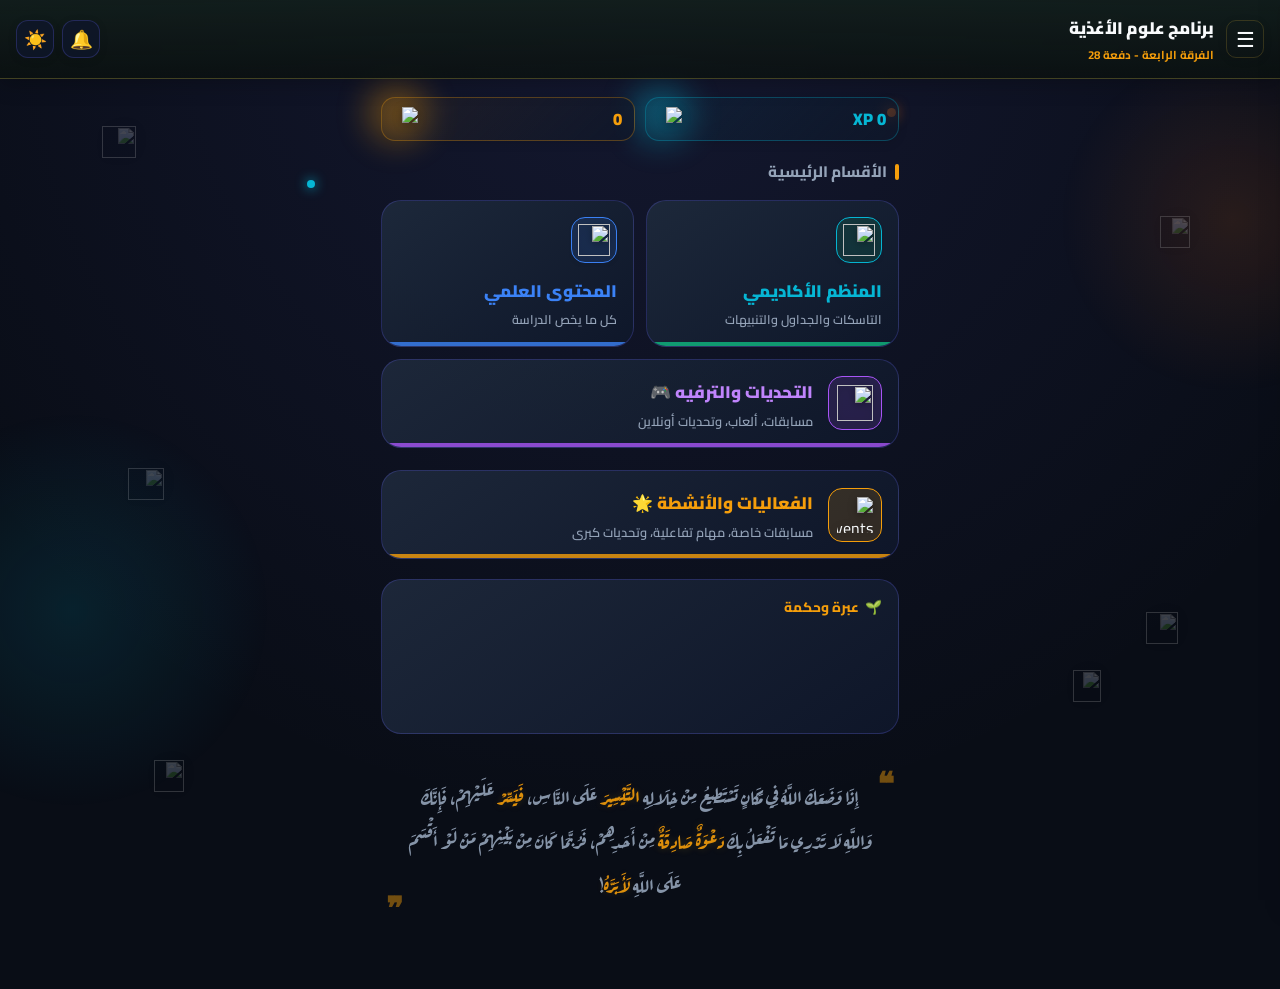
==== index.html @ 868c6814 "Add files via upload" ====
<!DOCTYPE html>
<html lang="ar" dir="rtl">
<head>
<link rel="stylesheet" href="https://cdn.jsdelivr.net/npm/@tabler/icons-webfont@latest/dist/tabler-icons.min.css">
    <meta charset="UTF-8">
    <meta name="viewport" content="width=device-width, initial-scale=1.0, maximum-scale=1.0, user-scalable=no">
    <meta http-equiv="Cache-Control" content="no-cache, no-store, must-revalidate">
    <meta http-equiv="Pragma" content="no-cache">
    <meta http-equiv="Expires" content="0">
    <title>برنامج علوم الأغذية - الدفعة 28</title>
<link rel="manifest" href="manifest.json">
<script>
  if ('serviceWorker' in navigator) {
    window.addEventListener('load', () => {
      navigator.serviceWorker.register('sw.js');
    });
  }
</script>
    <link rel="preconnect" href="https://fonts.googleapis.com">
    <link rel="preconnect" href="https://fonts.gstatic.com" crossorigin>
    <link href="https://fonts.googleapis.com/css2?family=Cairo:wght@400;600;700;800;900&family=Amiri:ital,wght@0,700;1,400&family=Aref+Ruqaa:wght@700&family=Noto+Naskh+Arabic:wght@700&family=Reem+Kufi:wght@700&display=swap" rel="stylesheet">
    
    <script src="https://www.gstatic.com/firebasejs/10.8.0/firebase-app-compat.js"></script>
    <script src="https://www.gstatic.com/firebasejs/10.8.0/firebase-auth-compat.js"></script>
    <script src="https://www.gstatic.com/firebasejs/10.8.0/firebase-database-compat.js"></script>

    <style>
/* ================= ستايل مسارات ودروس أكاديمية المهندس ================= */
.eng-path-card {
    background: var(--bg-secondary); border: 1px solid var(--border-card);
    border-radius: 16px; padding: 16px; margin-bottom: 12px;
    display: flex; align-items: center; gap: 14px; cursor: pointer;
    transition: transform 0.2s, border-color 0.2s; box-shadow: 0 4px 12px rgba(0,0,0,0.1);
}
.eng-path-card:active { transform: scale(0.97); border-color: var(--accent-gold); }
.eng-path-icon {
    width: 45px; height: 45px; background: rgba(255,255,255,0.05); border-radius: 12px;
    display: flex; align-items: center; justify-content: center; font-size: 1.5rem; flex-shrink: 0;
}
.eng-path-text h4 { font-size: 0.95rem; font-weight: 800; color: var(--text-main); margin-bottom: 4px; }
.eng-path-text p { font-size: 0.75rem; color: var(--text-sub); font-weight: 600; line-height: 1.4; }

/* ================= ضبط اتجاه النصوص المخلطة عربي وإنجليزي ================= */
#lesson-reader-body, 
.lesson-content-box,
.interactive-q-box {
    unicode-bidi: plaintext;
    text-align: right;
    direction: rtl;
}

/* ضبط نزول السطر التلقائي واتجاه النصوص المختلطة */
#lesson-reader-body, 
.lesson-content-box,
.interactive-q-box,
.qbank-ans-box,
.qbank-q-text {
    unicode-bidi: plaintext;
    text-align: right;
    direction: rtl;
    white-space: pre-line;
}

/* ستايل الدرس من الداخل */
.lesson-content-box { background: var(--bg-primary); border: 1px solid var(--border-card); border-radius: 16px; padding: 18px; margin-bottom: 16px; line-height: 1.8; font-size: 0.9rem; color: var(--text-main); }
.lesson-content-box h4 { color: var(--accent-gold); font-size: 1.05rem; font-weight: 900; margin-bottom: 10px; border-bottom: 1px dashed var(--border-card); padding-bottom: 8px;}
.lesson-highlight { background: rgba(16, 185, 129, 0.1); border-right: 4px solid var(--accent-emerald); padding: 10px 14px; border-radius: 8px; margin: 12px 0; color: var(--text-main); font-weight: 700; }
.lesson-danger { background: rgba(239, 68, 68, 0.1); border-right: 4px solid #ef4444; padding: 10px 14px; border-radius: 8px; margin: 12px 0; color: var(--text-main); font-weight: 700; }

/* التايم لاين للمصنع */
.factory-timeline { position: relative; margin: 20px 10px 20px 20px; padding-right: 20px; border-right: 3px solid var(--accent-highlight); }
.timeline-step { position: relative; margin-bottom: 25px; }
.timeline-step::before {
    content: ''; position: absolute; right: -28px; top: 0; width: 14px; height: 14px;
    background: var(--bg-primary); border: 3px solid var(--accent-highlight); border-radius: 50%;
}
.timeline-title { font-weight: 900; color: var(--accent-emerald); font-size: 1rem; margin-bottom: 6px; }
.timeline-desc { font-size: 0.82rem; color: var(--text-sub); font-weight: 600; background: var(--bg-secondary); padding: 10px; border-radius: 10px; border: 1px solid var(--border-card); }

/* كروت السيناريوهات */
.scenario-card { background: var(--card-gradient); border: 1px solid var(--accent-gold); border-radius: 16px; padding: 16px; margin-bottom: 15px; }
.scenario-q { font-weight: 800; color: var(--text-main); margin-bottom: 12px; font-size: 0.95rem; }
.scenario-btn { width: 100%; padding: 10px; background: rgba(255,255,255,0.05); border: 1px solid var(--border-card); border-radius: 10px; color: var(--accent-gold); font-weight: 800; cursor: pointer; transition: 0.3s; }
.scenario-btn:hover { background: rgba(212, 175, 55, 0.15); border-color: var(--accent-gold); }
.scenario-ans { display: none; margin-top: 12px; padding-top: 12px; border-top: 1px dashed var(--border-card); color: var(--accent-emerald); font-weight: 800; font-size: 0.85rem; }
/* ================= تأثير الاسم النيوني المستقبلي (بدون أصفر) ================= */
.glow-name-effect {
    /* تدرج نيون كهربائي بارد: سيان، أزرق ملكي، وردي نيون، وبنفسجي */
    background: linear-gradient(120deg, #00f0ff 0%, #3b82f6 30%, #ec4899 65%, #a855f7 100%) !important;
    background-size: 250% auto !important;
    -webkit-background-clip: text !important;
    -webkit-text-fill-color: transparent !important;
    font-weight: 900 !important;
    letter-spacing: 0.5px !important;
    position: relative !important;
    display: inline-block !important;
    
    /* حركة انسيابية للألوان وهالة نيون باردة */
    animation: ultraCoolNeonFlow 3.5s linear infinite alternate, textCoolNeonBreath 2s ease-in-out infinite alternate !important;
}

/* حركة تدفق الألوان السلسة */
@keyframes ultraCoolNeonFlow {
    0% { background-position: 0% center; }
    100% { background-position: 200% center; }
}

/* هالة نيون مشعة باردة وخالية تماماً من الأصفر */
@keyframes textCoolNeonBreath {
    0% {
        filter: drop-shadow(0 0 3px rgba(0, 240, 255, 0.75)) 
                drop-shadow(0 0 8px rgba(59, 130, 246, 0.5));
    }
    50% {
        filter: drop-shadow(0 0 5px rgba(236, 72, 153, 0.85)) 
                drop-shadow(0 0 12px rgba(168, 85, 247, 0.6))
                drop-shadow(0 0 18px rgba(0, 240, 255, 0.55));
    }
    100% {
        filter: drop-shadow(0 0 4px rgba(0, 240, 255, 0.9)) 
                drop-shadow(0 0 10px rgba(168, 85, 247, 0.7))
                drop-shadow(0 0 20px rgba(59, 130, 246, 0.55));
    }
}

/* ================= ضبط الاسم المتوهج تلقائياً في الوضع الفاتح ================= */
[data-theme="light"] .glow-name-effect {
    /* ألوان مشبعة وداكنة للمظهر النهاري: أزرق نيلي، فوشيا غامق، وبنفسجي ملكي */
    background: linear-gradient(120deg, #0284c7 0%, #1d4ed8 30%, #be185d 65%, #6b21a8 100%) !important;
    background-size: 250% auto !important;
    -webkit-background-clip: text !important;
    -webkit-text-fill-color: transparent !important;
    animation: ultraCoolNeonFlow 3.5s linear infinite alternate, textLightModeGlow 2s ease-in-out infinite alternate !important;
}

/* توهج داكن مركز ومحدد يعطي بروز وتباين عالي ضد الخلفية البيضاء */
@keyframes textLightModeGlow {
    0% {
        filter: drop-shadow(0 0 2px rgba(2, 132, 199, 0.8)) 
                drop-shadow(0 0 5px rgba(29, 78, 216, 0.45));
    }
    50% {
        filter: drop-shadow(0 0 3px rgba(190, 24, 93, 0.85)) 
                drop-shadow(0 0 8px rgba(107, 33, 168, 0.5))
                drop-shadow(0 0 12px rgba(2, 132, 199, 0.35));
    }
    100% {
        filter: drop-shadow(0 0 2px rgba(29, 78, 216, 0.9)) 
                drop-shadow(0 0 6px rgba(107, 33, 168, 0.6))
                drop-shadow(0 0 10px rgba(190, 24, 93, 0.4));
    }
}

        /* بطاقة المتصدرين المتحركة في القائمة */
        .lb-item.animated-top-card {
            background: linear-gradient(135deg, rgba(35, 20, 50, 0.95), rgba(15, 10, 25, 0.95)) !important;
            border: 2px solid #ffd700 !important;
            box-shadow: 0 4px 20px rgba(255, 215, 0, 0.35) !important;
            animation: cardNeonPulse 3s infinite alternate;
        }
        @keyframes cardNeonPulse {
            0% { border-color: #ffd700; box-shadow: 0 0 15px rgba(255, 215, 0, 0.4); }
            50% { border-color: #a855f7; box-shadow: 0 0 20px rgba(168, 85, 247, 0.5); }
            100% { border-color: #00f0ff; box-shadow: 0 0 25px rgba(0, 240, 255, 0.6); }
        }

        /* أنيميشن منصة التتويج للبطاقة المميزة */
        .podium-place.podium-animated-step .podium-step {
            animation: podiumGlowAnim 3s infinite alternate !important;
        }
        @keyframes podiumGlowAnim {
            0% { box-shadow: 0 0 15px rgba(255, 215, 0, 0.5); border-color: #ffd700; }
            50% { box-shadow: 0 0 20px rgba(168, 85, 247, 0.6); border-color: #a855f7; }
            100% { box-shadow: 0 0 25px rgba(0, 240, 255, 0.7); border-color: #00f0ff; }
        }
        :root {
    --bg-primary: #090d16;            /* خلفية داكنة وعميقة تميل للأزرق الفضائي */
    --bg-secondary: rgba(15, 23, 42, 0.85); /* خلفية زجاجية ثانوية للكروت */
    --border-card: rgba(99, 102, 241, 0.25); /* حدود نيون خفيفة تميل للأزرق/البنفسجي */
    --accent-gold: #f59e0b;          /* أصفر ذهبي ساطع وبارز للعملات والنجوم */
    --accent-emerald: #06b6d4;       /* فيوزري/سيان (Cyan) حديث للـ XP والنجاح بدلاً من الأخضر التقليدي */
    --text-main: #f8fafc;            /* أبيض ناصع للنصوص الأساسية */
    --text-sub: #94a3b8;             /* رمادي هادئ للنصوص الفرعية */
    --card-gradient: linear-gradient(145deg, rgba(30, 41, 59, 0.95), rgba(15, 23, 42, 0.95)); /* تدرج كروي فخم */
    --header-bg: rgba(9, 13, 22, 0.92);
    --radial-glow: rgba(99, 102, 241, 0.12); /* توهج خلفي أزرق خفيف في أعلى الشاشة */
    --accent-highlight: #818cf8;     /* أزرق فاتح مميز للعناصر التفاعلية */
    --nav-bg: rgba(9, 13, 22, 0.98);
}

        [data-theme="light"] {
    --bg-primary: #f8fafc;            /* خلفية فاتحة ونظيفة */
    --bg-secondary: rgba(255, 255, 255, 0.95);
    --border-card: rgba(99, 102, 241, 0.2);
    --accent-gold: #d97706;          /* ذهبي غامق وواضح */
    --accent-emerald: #0891b2;       /* سيان داكن احترافي */
    --text-main: #0f172a;            /* أسود داكن للنصوص */
    --text-sub: #64748b;             /* رمادي متوسط وواضح */
    --card-gradient: linear-gradient(145deg, #ffffff, #f1f5f9);
    --header-bg: rgba(255, 255, 255, 0.92);
    --radial-glow: rgba(99, 102, 241, 0.08);
    --accent-highlight: #6366f1;     /* أزرق نيلي عصري */
    --nav-bg: rgba(255, 255, 255, 0.98);
}

        * {
            margin: 0; padding: 0; box-sizing: border-box; 
            font-family: 'Cairo', sans-serif;
            -webkit-tap-highlight-color: transparent; user-select: none;
            transition: background-color 0.25s ease, color 0.25s ease, border-color 0.25s ease;
        }

        body {
            background-color: var(--bg-primary); color: var(--text-main); min-height: 100vh;
            background-image: radial-gradient(circle at top, var(--radial-glow) 0%, transparent 70%);
            overflow-x: hidden; display: flex; flex-direction: column; padding-bottom: 65px;
            position: relative;
        }

        body::before {
            content: '';
            position: fixed;
            top: 5%;
            right: -10%;
            width: 350px;
            height: 350px;
            background: radial-gradient(circle, rgba(249, 115, 22, 0.12) 0%, transparent 70%);
            border-radius: 50%;
            pointer-events: none;
            z-index: -1; /* تم التعديل للخلف التام */
        }

        body::after {
            content: '';
            position: fixed;
            bottom: 10%;
            left: -10%;
            width: 400px;
            height: 400px;
            background: radial-gradient(circle, rgba(6, 182, 212, 0.12) 0%, transparent 70%);
            border-radius: 50%;
            pointer-events: none;
            z-index: -1; /* تم التعديل للخلف التام */
        }

        .floating-shapes-layer {
            position: fixed;
            inset: 0;
            pointer-events: none;
            z-index: -1; /* تم التعديل للخلف التام */
            overflow: hidden;
        }

        .f-shape {
            position: absolute;
            opacity: 0.22;
            user-select: none;
            width: 32px;
            height: 32px;
            object-fit: contain;
            filter: drop-shadow(0 2px 8px rgba(0, 0, 0, 0.4));
            animation: floatShapeAnim 6s ease-in-out infinite alternate;
        }

        [data-theme="light"] .f-shape {
            opacity: 0.28;
            filter: drop-shadow(0 2px 6px rgba(0, 0, 0, 0.15));
        }

        @keyframes floatShapeAnim {
            0% { transform: translateY(0px) rotate(0deg); }
            100% { transform: translateY(-15px) rotate(8deg); }
        }

        #top-toast {
            position: fixed; top: -100px; left: 50%; transform: translateX(-50%);
            width: 90%; max-width: 450px; background: var(--card-gradient);
            border: 1px solid var(--accent-gold); border-radius: 16px;
            padding: 14px 18px; display: flex; align-items: center; gap: 12px;
            z-index: 10000; box-shadow: 0 8px 30px rgba(0,0,0,0.5);
            transition: top 0.4s cubic-bezier(0.18, 0.89, 0.32, 1.28), opacity 0.3s ease;
            opacity: 0;
        }
        #top-toast.show { top: 20px; opacity: 1; }
        #top-toast.toast-error { border-color: #ef4444; }
        #top-toast.toast-success { border-color: #10b981; }
        #top-toast-icon { width: 32px; height: 32px; flex-shrink: 0; }
        #top-toast-text { font-size: 0.88rem; font-weight: 700; color: var(--text-main); line-height: 1.4; text-align: right; }

        .intro-screen-overlay {
            position: fixed; top: 0; left: 0; width: 100vw; height: 100vh;
            background-color: var(--bg-primary);
            background-image: radial-gradient(circle at center, var(--radial-glow) 0%, transparent 80%);
            z-index: 9999; display: flex; flex-direction: column; justify-content: center; align-items: center;
            padding: 24px; text-align: center; box-sizing: border-box;
            transition: opacity 0.5s ease, visibility 0.5s ease;
        }

        .slide-in-right { opacity: 0; transform: translateX(60px); animation: slideRightAnim 0.8s cubic-bezier(0.2, 0.8, 0.2, 1) forwards; }
        .slide-in-right-delay-1 { animation-delay: 0.2s; }
        .slide-in-right-delay-2 { animation-delay: 0.4s; }
        .slide-in-right-delay-3 { animation-delay: 0.6s; }
        @keyframes slideRightAnim { to { opacity: 1; transform: translateX(0); } }

        .intro-card {
            background: var(--card-gradient); border: 1px solid var(--border-card); border-radius: 24px;
            padding: 32px 24px; max-width: 440px; width: 100%;
            box-shadow: 0 10px 40px rgba(0, 0, 0, 0.4), 0 0 25px rgba(212, 175, 55, 0.15);
        }

        header {
            position: sticky; top: 0; 
            background: linear-gradient(180deg, rgba(18, 30, 28, 0.95) 0%, rgba(11, 17, 16, 0.85) 100%);
            backdrop-filter: blur(16px); -webkit-backdrop-filter: blur(16px);
            padding: 12px 16px; display: flex; align-items: center; justify-content: space-between;
            border-bottom: 1px solid rgba(212, 175, 55, 0.25);
            box-shadow: 0 4px 20px rgba(0, 0, 0, 0.25);
            z-index: 100; overflow: hidden;
        }

        [data-theme="light"] header {
            background: linear-gradient(180deg, rgba(255, 255, 255, 0.98) 0%, rgba(241, 245, 249, 0.9) 100%);
            border-bottom: 1px solid rgba(212, 175, 55, 0.4);
            box-shadow: 0 4px 20px rgba(0, 0, 0, 0.05);
        }

        .header-shimmer {
            position: absolute; top: 0; left: -100%; width: 50%; height: 100%;
            background: linear-gradient(90deg, transparent, rgba(212, 175, 55, 0.12), transparent);
            transform: skewX(-20deg); animation: shimmer 5s infinite linear; pointer-events: none; z-index: 1;
        }
        @keyframes shimmer { 0% { left: -100%; } 100% { left: 200%; } }

        .header-title-box { display: flex; align-items: center; gap: 12px; position: relative; z-index: 2; }
        .header-text-group { display: flex; flex-direction: column; }
        .header-text-group h1 { font-size: 1.05rem; font-weight: 900; color: var(--text-main); letter-spacing: -0.2px; }
        .header-text-group span { font-size: 0.72rem; color: var(--accent-gold); font-weight: 700; }
        .header-controls { display: flex; align-items: center; gap: 8px; position: relative; z-index: 2; }

        .btn-theme {
            background: var(--bg-secondary); color: var(--accent-gold); border: 1px solid var(--border-card);
            width: 38px; height: 38px; border-radius: 12px; font-size: 1.15rem; display: flex;
            align-items: center; justify-content: center; cursor: pointer; box-shadow: 0 2px 8px rgba(0, 0, 0, 0.1);
        }
        .btn-theme:active { transform: scale(0.9); }

        .header-menu-btn {
            background: transparent !important; border: 1px solid rgba(212, 175, 55, 0.2) !important;
            color: var(--text-main) !important; font-size: 1.3rem !important; width: 38px; height: 38px; border-radius: 10px;
        }

        .btn-back-arrow {
            background: var(--bg-secondary); color: var(--accent-gold); border: 1px solid var(--border-card);
            width: 38px; height: 38px; border-radius: 12px; font-size: 1.8rem; padding-bottom: 4px; display: none;
            align-items: center; justify-content: center; cursor: pointer; box-shadow: 0 2px 8px rgba(0, 0, 0, 0.1); transition: all 0.2s ease;
        }
        .btn-back-arrow:active { transform: scale(0.9); border-color: var(--accent-gold); }

        .sidebar-overlay { position: fixed; top: 0; right: 0; bottom: 0; left: 0; background: rgba(0,0,0,0.6); z-index: 1000; backdrop-filter: blur(4px); opacity: 0; pointer-events: none; transition: opacity 0.3s ease; }
        .sidebar-overlay.active { opacity: 1; pointer-events: auto; }
        .sidebar { position: fixed; top: 0; right: -300px; width: 280px; height: 100%; background: var(--bg-primary); z-index: 1001; box-shadow: -5px 0 25px rgba(0,0,0,0.5); transition: right 0.35s cubic-bezier(0.2, 0.8, 0.2, 1); display: flex; flex-direction: column; overflow-y: auto; border-left: 1px solid var(--border-card); }
        .sidebar.active { right: 0; }
        .sidebar-header { padding: 30px 20px 20px; background: var(--card-gradient); border-bottom: 1px solid var(--border-card); text-align: center; }
        .sidebar-avatar { width: 75px; height: 75px; border-radius: 50%; border: 2px solid var(--accent-gold); background: var(--bg-secondary); padding: 5px; margin: 0 auto 10px; object-fit: contain; }
        .sidebar-name { font-size: 1.15rem; font-weight: 800; color: var(--text-main); margin-bottom: 5px; }
        .sidebar-stats { display: flex; justify-content: center; gap: 10px; font-size: 0.85rem; font-weight: 700; }
        .sidebar-badge { color: var(--accent-emerald); background: rgba(16, 185, 129, 0.15); padding: 2px 8px; border-radius: 8px;}
        .sidebar-points { color: var(--accent-gold); background: rgba(212, 175, 55, 0.15); padding: 2px 8px; border-radius: 8px;}

        .sidebar-links { padding: 15px 0; flex-grow: 1; }
        .sidebar-link { display: flex; align-items: center; gap: 12px; padding: 14px 20px; color: var(--text-main); font-weight: 700; font-size: 0.95rem; cursor: pointer; transition: background 0.2s; }
        .sidebar-link img { width: 26px; height: 26px; }
        .sidebar-link:hover, .sidebar-link:active { background: rgba(212, 175, 55, 0.1); }
        .sidebar-link.danger { color: #ef4444; margin-top: 10px;}
        .sidebar-promo-box { margin: 10px 20px; padding: 12px; background: var(--card-gradient); border: 1px solid var(--border-card); border-radius: 14px; }
        .sidebar-promo-box p { font-size: 0.8rem; color: var(--text-sub); font-weight: 700; margin-bottom: 8px;}
        .sidebar-promo-input { width: 100%; padding: 8px; border-radius: 8px; border: 1px solid var(--border-card); background: var(--bg-primary); color: var(--accent-gold); font-size: 0.85rem; text-align: center; margin-bottom: 8px; outline: none; font-weight: bold; text-transform: uppercase; }
        .sidebar-promo-btn { width: 100%; padding: 8px; border-radius: 8px; border: none; background: linear-gradient(135deg, var(--accent-gold) 0%, #b38600 100%); color: #000; font-weight: 800; cursor: pointer; }
        .sidebar-footer { padding: 15px 20px; border-top: 1px solid var(--border-card); text-align: center; font-size: 0.75rem; color: var(--text-sub); line-height: 1.5; background: var(--bg-secondary); }

        .container { max-width: 550px; width: 100%; margin: 0 auto; padding: 18px 16px; flex-grow: 1; position: relative; z-index: 1; }
.view-section { display: none; opacity: 0; transform: translateY(16px) scale(0.98); transition: opacity 0.35s cubic-bezier(0.2, 0.8, 0.2, 1), transform 0.35s cubic-bezier(0.2, 0.8, 0.2, 1); }
        .view-section.active { display: block; opacity: 1; transform: translateY(0) scale(1); }
        .section-label { font-size: 0.95rem; font-weight: 800; color: var(--text-sub); margin-bottom: 14px; display: flex; align-items: center; gap: 8px; }
        .section-label::before { content: ''; width: 4px; height: 16px; background: var(--accent-gold); border-radius: 2px; }

        .grid-cards { display: flex; flex-direction: column; gap: 12px; }
        .app-card {
            background: var(--card-gradient); border: 1px solid var(--border-card); border-radius: 18px; padding: 16px 18px; display: flex; align-items: center; justify-content: space-between;
            cursor: pointer; box-shadow: 0 6px 20px rgba(0, 0, 0, 0.15); position: relative; overflow: hidden; transition: transform 0.2s cubic-bezier(0.34, 1.56, 0.64, 1), border-color 0.2s ease;
        }
        .app-card:active { transform: scale(0.96); border-color: var(--accent-gold); }
        .card-info { display: flex; align-items: center; gap: 14px; }
        .card-icon { width: 46px; height: 46px; background: rgba(212, 175, 55, 0.1); border: 1px solid var(--border-card); border-radius: 14px; display: flex; align-items: center; justify-content: center; flex-shrink: 0; padding: 6px; }
        .card-icon img { width: 100%; height: 100%; object-fit: contain; filter: drop-shadow(0 2px 4px rgba(0,0,0,0.3)); }
        .card-text h3 { font-size: 1.02rem; font-weight: 800; color: var(--text-main); margin-bottom: 2px; }
        .card-text p { font-size: 0.76rem; color: var(--text-sub); font-weight: 600; }
        .card-arrow { color: var(--accent-gold); font-size: 1.2rem; opacity: 0.8; font-weight: bold; }
        .card-primary-glow { border: 1px solid rgba(212, 175, 55, 0.45); }
        .card-badge { font-size: 0.65rem; font-weight: 800; padding: 2px 7px; border-radius: 6px; background: rgba(16, 185, 129, 0.2); color: var(--accent-emerald); margin-right: 6px; }

        /* Derby 1v1 Card Styles */
        .card-derby-glow {
            background: linear-gradient(145deg, rgba(35, 20, 45, 0.95), rgba(15, 10, 20, 0.95)) !important;
            border: 1.5px solid #ef4444 !important;
            box-shadow: 0 0 20px rgba(239, 68, 68, 0.25) !important;
        }
        .derby-live-tag {
            position: absolute; top: 10px; left: 12px;
            background: linear-gradient(135deg, #ef4444, #dc2626); color: #fff;
            font-size: 0.65rem; font-weight: 900; padding: 2px 8px; border-radius: 20px;
            animation: pulseDerby 1.5s infinite;
        }
        @keyframes pulseDerby { 0%, 100% { opacity: 1; transform: scale(1); } 50% { opacity: 0.8; transform: scale(1.05); } }

        .battle-arena-header {
            background: var(--card-gradient); border: 1px solid var(--border-card); border-radius: 20px;
            padding: 16px; display: flex; align-items: center; justify-content: space-between; margin-bottom: 20px;
        }
        .battle-player-box { display: flex; flex-direction: column; align-items: center; gap: 6px; width: 35%; }
        .battle-player-name { font-size: 0.85rem; font-weight: 800; white-space: nowrap; overflow: hidden; text-overflow: ellipsis; max-width: 100%; }
        .battle-player-score { font-size: 1.1rem; font-weight: 900; color: var(--accent-emerald); background: rgba(16, 185, 129, 0.15); padding: 2px 12px; border-radius: 12px; }
        .battle-vs-center { display: flex; flex-direction: column; align-items: center; gap: 4px; width: 30%; }
        .battle-timer-circle { width: 46px; height: 46px; border-radius: 50%; background: var(--bg-primary); border: 2px solid var(--accent-gold); display: flex; align-items: center; justify-content: center; font-size: 1.1rem; font-weight: 900; color: var(--accent-gold); }

        .inspirational-quote {
            margin-top: 40px; padding: 0 25px; text-align: center; font-family: 'Aref Ruqaa', serif; font-size: 1.25rem;
            color: var(--text-sub); font-weight: 700; line-height: 2.2; opacity: 0.9; position: relative;
        }
        .inspirational-quote::before, .inspirational-quote::after { font-family: 'Aref Ruqaa', serif; font-size: 2rem; color: var(--accent-gold); opacity: 0.5; position: absolute; line-height: 1; }
        .inspirational-quote::before { content: '❝'; top: -10px; right: 5px; }
        .inspirational-quote::after { content: '❞'; bottom: -15px; left: 5px; }
        .highlight-word { font-family: inherit !important; font-weight: inherit; color: var(--accent-gold); text-shadow: 0 0 10px rgba(212, 175, 55, 0.3); }

        .content-sub-grid { display: grid; grid-template-columns: 1fr 1fr; gap: 12px; margin-top: 10px; }
        .content-box-card { background: var(--card-gradient); border: 1px solid var(--border-card); border-radius: 18px; padding: 22px 12px; text-align: center; cursor: pointer; box-shadow: 0 6px 18px rgba(0, 0, 0, 0.1); }
        .content-box-card:active { transform: scale(0.94); border-color: var(--accent-gold); }
        .content-box-card .box-icon-img { width: 48px; height: 48px; margin: 0 auto 8px; display: block; filter: drop-shadow(0 4px 8px rgba(0,0,0,0.3)); }
        .content-box-card h4 { font-size: 1.05rem; font-weight: 800; color: var(--text-main); }
        .content-box-card span { font-size: 0.72rem; color: var(--text-sub); display: block; margin-top: 4px; font-weight: 600; }

        /* الحسابات والملف الشخصي */
        .auth-card { background: var(--card-gradient); border: 1px solid var(--border-card); border-radius: 20px; padding: 24px 20px; box-shadow: 0 8px 24px rgba(0,0,0,0.15); }
        .auth-header { text-align: center; margin-bottom: 24px; }
        .auth-header-icon { width: 64px; height: 64px; margin: 0 auto 8px; display: block; }
        .auth-header h2 { font-size: 1.2rem; font-weight: 800; color: var(--text-main); }
        .auth-tabs { display: flex; background: var(--bg-secondary); border: 1px solid var(--border-card); border-radius: 14px; padding: 5px; margin-bottom: 20px; overflow-x: auto; gap: 4px;}
        .auth-tab-btn { flex: 1; min-width: 80px; padding: 12px; border: none; background: transparent; color: var(--text-sub); font-weight: 800; font-size: 0.85rem; border-radius: 10px; cursor: pointer; transition: all 0.3s ease; white-space: nowrap;}
        .auth-tab-btn.active { background: var(--accent-gold); color: #000; box-shadow: 0 2px 8px rgba(212, 175, 55, 0.3); }
        .form-group { margin-bottom: 16px; text-align: right; }
        .form-group label { display: block; font-size: 0.85rem; font-weight: 800; color: var(--text-sub); margin-bottom: 8px; text-align: right; }
        .form-input { width: 100%; padding: 14px 16px; border-radius: 12px; border: 1px solid var(--border-card); background: var(--bg-primary); color: var(--text-main); font-size: 0.95rem; font-weight: 600; outline: none; transition: 0.3s; }
        .form-input:focus { border-color: var(--accent-gold); }
        .btn-submit { width: 100%; padding: 14px; border-radius: 14px; border: none; background: linear-gradient(135deg, var(--accent-gold) 0%, #b38600 100%); color: #000; font-size: 1rem; font-weight: 900; cursor: pointer; margin-top: 10px; box-shadow: 0 4px 15px rgba(212, 175, 55, 0.3); }
        .btn-submit:active { transform: scale(0.97); }
        
        /* ================= كارت البروفايل الحديث المنسق ================= */
.profile-header {
    background: var(--card-gradient);
    border: 1.5px solid var(--border-card);
    border-radius: 24px;
    padding: 16px 14px 14px;
    margin-bottom: 16px;
    position: relative;
    box-shadow: 0 8px 25px rgba(0, 0, 0, 0.25);
}

.profile-hero-row {
    display: flex;
    align-items: center;
    justify-content: flex-start;
    gap: 12px;
    direction: rtl;
}

.avatar-box-wrapper {
    position: relative;
    display: inline-flex;
    align-items: center;
    justify-content: center;
    width: 52px;
    height: 52px;
    margin: 0;
}

.profile-avatar {
    width: 100% !important;
    height: 100% !important;
    background: var(--bg-secondary);
    border: 2px solid var(--accent-gold);
    border-radius: 50% !important;
    display: flex;
    align-items: center;
    justify-content: center;
    overflow: hidden !important;
    padding: 2px;
    position: relative;
    z-index: 2;
}

.profile-avatar img {
    width: 100%;
    height: 100%;
    object-fit: cover !important;
    border-radius: 50% !important;
    display: block;
}

/* إكسسوارات منصة التتويج */
.podium-place .avatar-box-wrapper { 
    width: 55px !important; 
    height: 55px !important; 
    margin: 4px auto 0 !important; 
}
.podium-place .hat-grad { top: -12px !important; font-size: 1.4rem !important; }
.podium-place .hat-crown { top: -14px !important; font-size: 1.5rem !important; }
.podium-place .hat-bow { top: -6px !important; right: -4px !important; font-size: 1.3rem !important; }
.podium-place .hat-band { top: 8px !important; height: 7px !important; }
.podium-place .hat-flowers { top: -8px !important; font-size: 1.4rem !important; }
.podium-place .hat-cap { top: -10px !important; font-size: 1.4rem !important; }
.podium-place .hat-horns { top: -12px !important; font-size: 1.4rem !important; }
.podium-place .hat-headphones { top: -4px !important; font-size: 1.7rem !important; }
.podium-place .hat-wizard { top: -14px !important; font-size: 1.5rem !important; }
.podium-place .hat-halo { top: -15px !important; font-size: 1.4rem !important; }

/* إكسسوارات قائمة المتصدرين وقاعة المشاهير */
.lb-item .avatar-box-wrapper,
.fame-card .avatar-box-wrapper { 
    width: 48px !important; 
    height: 48px !important; 
    margin: 0 !important; 
    flex-shrink: 0;
}
.lb-item .hat-grad, .fame-card .hat-grad { top: -11px !important; font-size: 1.3rem !important; }
.lb-item .hat-crown, .fame-card .hat-crown { top: -13px !important; font-size: 1.4rem !important; }
.lb-item .hat-bow, .fame-card .hat-bow { top: -5px !important; right: -3px !important; font-size: 1.2rem !important; }
.lb-item .hat-band, .fame-card .hat-band { top: 7px !important; height: 6px !important; }
.lb-item .hat-flowers, .fame-card .hat-flowers { top: -7px !important; font-size: 1.3rem !important; }
.lb-item .hat-cap, .fame-card .hat-cap { top: -9px !important; font-size: 1.3rem !important; }
.lb-item .hat-horns, .fame-card .hat-horns { top: -11px !important; font-size: 1.3rem !important; }
.lb-item .hat-headphones, .fame-card .hat-headphones { top: -3px !important; font-size: 1.5rem !important; }
.lb-item .hat-wizard, .fame-card .hat-wizard { top: -11px !important; font-size: 1.4rem !important; }
.lb-item .hat-halo, .fame-card .hat-halo { top: -13px !important; font-size: 1.3rem !important; }

/* ضبط أبعاد الصورة في البروفايل */
.profile-hero-avatar-side {
    flex-shrink: 0;
}

.profile-hero-avatar-side .avatar-box-wrapper {
    width: 72px !important;
    height: 72px !important;
}

.profile-hero-avatar-side .profile-avatar {
    width: 72px !important;
    height: 72px !important;
    border-width: 2.5px !important;
    box-shadow: 0 4px 12px rgba(0, 0, 0, 0.35);
    padding: 2px;
}

/* بيانات الطالب بجانب الصورة */
.profile-hero-info {
    flex: 1;
    display: flex;
    flex-direction: column;
    align-items: flex-start;
    text-align: right;
    min-width: 0;
    gap: 3px;
}

.profile-name-row {
    display: flex;
    align-items: center;
    gap: 6px;
}

.profile-name {
    font-size: 1.05rem;
    font-weight: 900;
    color: var(--text-main);
    line-height: 1.2;
    word-break: break-word;
}

.online-indicator-dot {
    width: 8px;
    height: 8px;
    background: #10b981;
    border-radius: 50%;
    box-shadow: 0 0 6px #10b981;
    flex-shrink: 0;
}

.profile-badges-line {
    display: flex;
    align-items: center;
    gap: 5px;
    flex-wrap: wrap;
    margin: 2px 0;
}

.profile-badges-line .card-badge,
.profile-badges-line .title-badge {
    font-size: 0.68rem !important;
    padding: 2px 7px !important;
}

.profile-bio-text {
    font-size: 0.76rem;
    color: var(--accent-gold);
    font-style: italic;
    font-weight: 700;
    line-height: 1.35;
    margin: 2px 0;
}

.profile-phone {
    font-size: 0.74rem;
    color: var(--text-sub);
    font-weight: 700;
    direction: ltr;
    display: inline-flex;
    align-items: center;
    gap: 4px;
    margin-top: 2px;
}

/* شريط التقدم */
.profile-progress-section {
    margin-top: 14px;
    padding-top: 12px;
    border-top: 1px dashed var(--border-card);
}

.profile-progress-meta {
    display: flex;
    justify-content: space-between;
    align-items: center;
    margin-bottom: 6px;
    font-size: 0.74rem;
    font-weight: 800;
}

.xp-progress-wrapper {
    width: 100%;
    background: var(--bg-primary);
    border: 1px solid var(--border-card);
    border-radius: 12px;
    height: 10px;
    overflow: hidden;
    position: relative;
    box-shadow: inset 0 2px 4px rgba(0,0,0,0.4);
}

.xp-progress-bar {
    height: 100%;
    background: linear-gradient(90deg, var(--accent-emerald), #34d399);
    width: 0%;
    border-radius: 12px;
    transition: width 1s cubic-bezier(0.4, 0, 0.2, 1);
    box-shadow: 0 0 10px rgba(6, 182, 212, 0.5);
}

/* ضبط إكسسوارات الرأس لحجم 72px */
#profile-hat-container .hat-grad { top: -14px !important; font-size: 1.8rem !important; }
#profile-hat-container .hat-crown { top: -16px !important; font-size: 1.9rem !important; }
#profile-hat-container .hat-bow { top: -8px !important; right: -5px !important; font-size: 1.6rem !important; }
#profile-hat-container .hat-band { top: 10px !important; width: 88% !important; height: 9px !important; }
#profile-hat-container .hat-flowers { top: -11px !important; font-size: 1.7rem !important; }
#profile-hat-container .hat-cap { top: -13px !important; font-size: 1.7rem !important; }
#profile-hat-container .hat-horns { top: -14px !important; font-size: 1.7rem !important; }
#profile-hat-container .hat-headphones { top: -5px !important; font-size: 2.2rem !important; }
#profile-hat-container .hat-wizard { top: -16px !important; font-size: 1.9rem !important; }
#profile-hat-container .hat-halo { top: -17px !important; font-size: 1.8rem !important; }

/* كارت الـ VIP والشارة بالزاوية */
.vip-profile-card {
    background: linear-gradient(rgba(0, 0, 0, 0.5), rgba(0, 0, 0, 0.7)), url('vip-bg.jpg') !important;
    background-size: cover !important;
    background-position: center !important;
    border: 2px solid #ffd700 !important;
    box-shadow: 0 10px 35px rgba(255, 215, 0, 0.35), 0 0 25px rgba(168, 85, 247, 0.25) !important;
}

        .profile-progress-meta {
            display: flex;
            justify-content: space-between;
            align-items: center;
            margin-bottom: 6px;
            font-size: 0.75rem;
            font-weight: 800;
        }

        .xp-progress-wrapper {
            width: 100%;
            background: var(--bg-primary);
            border: 1px solid var(--border-card);
            border-radius: 12px;
            height: 11px;
            overflow: hidden;
            position: relative;
            box-shadow: inset 0 2px 4px rgba(0,0,0,0.4);
            margin-top: 0;
        }

        .xp-progress-bar {
            height: 100%;
            background: linear-gradient(90deg, var(--accent-emerald), #34d399);
            width: 0%;
            border-radius: 12px;
            transition: width 1s cubic-bezier(0.4, 0, 0.2, 1);
            box-shadow: 0 0 10px rgba(6, 182, 212, 0.5);
        }

        /* إكسسوارات الرأس */
        .hat-accessory {
            position: absolute; z-index: 10; pointer-events: none; display: flex; align-items: center; justify-content: center;
            line-height: 1; filter: drop-shadow(0 2px 4px rgba(0,0,0,0.5));
        }


        /* ضبط موضع إكسسوارات الرأس مع المقاس الجديد */
        #profile-hat-container .hat-accessory {
            z-index: 10;
        }
        #profile-hat-container .hat-grad { top: -20px; font-size: 2.5rem; }
        #profile-hat-container .hat-crown { top: -22px; font-size: 2.6rem; }
        #profile-hat-container .hat-bow { top: -12px; right: -8px; font-size: 2.3rem; }
        #profile-hat-container .hat-band { top: 16px; width: 90%; height: 12px; }
        #profile-hat-container .hat-flowers { top: -16px; font-size: 2.4rem; }
        #profile-hat-container .hat-cap { top: -18px; font-size: 2.4rem; }
        #profile-hat-container .hat-horns { top: -20px; font-size: 2.4rem; }
        #profile-hat-container .hat-headphones { top: -8px; font-size: 3rem; }
        #profile-hat-container .hat-wizard { top: -22px; font-size: 2.6rem; }
        #profile-hat-container .hat-halo { top: -24px; font-size: 2.5rem; }

        /* ضبط الإطار الدائري الخارجي ليلتف حول الحجم الجديد */
        #profile-avatar-container ~ .avatar-ring-frame,
        .avatar-box-wrapper .avatar-ring-frame {
            inset: -10px !important;
        }


        .hat-grad { top: -16px; left: 50%; transform: translateX(-50%); font-size: 2.1rem; }
        .hat-crown { top: -18px; left: 50%; transform: translateX(-50%); font-size: 2.2rem; filter: drop-shadow(0 0 6px rgba(255, 215, 0, 0.8)); }
        .hat-bow { top: -10px; right: -6px; transform: rotate(18deg); font-size: 1.9rem; }
        .hat-band { top: 12px; left: 50%; transform: translateX(-50%); width: 88%; height: 10px; background: linear-gradient(90deg, #ef4444, #b91c1c); border-radius: 6px; border: 1px solid #fff; }
        .hat-flowers { top: -12px; left: 50%; transform: translateX(-50%); font-size: 2rem; }
        .hat-cap { top: -14px; left: 46%; transform: translateX(-50%) rotate(-12deg); font-size: 2rem; }
        .hat-horns { top: -16px; left: 50%; transform: translateX(-50%); font-size: 2rem; filter: drop-shadow(0 0 8px #a855f7); }
        .hat-headphones { top: -6px; left: 50%; transform: translateX(-50%); font-size: 2.5rem; width: 110%; }
        .hat-wizard { top: -18px; left: 48%; transform: translateX(-50%) rotate(-8deg); font-size: 2.2rem; }
        .hat-halo { top: -20px; left: 50%; transform: translateX(-50%); font-size: 2.1rem; animation: haloFloat 2s infinite alternate; }
        @keyframes haloFloat { from { transform: translateX(-50%) translateY(0); } to { transform: translateX(-50%) translateY(-5px); } }

        /* ================= ضبط إكسسوارات منصة التتويج (المراكز 1، 2، 3) ================= */
        .podium-place .avatar-box-wrapper { 
            width: 60px !important; 
            height: 60px !important; 
            margin: 4px auto 0 !important; 
        }
        .podium-place .hat-crown { 
            top: -18px !important; 
            font-size: 2.1rem !important; 
        }
        .podium-place .hat-grad { 
            top: -16px !important; 
            font-size: 2rem !important; 
        }
        .podium-place .hat-wizard { 
            top: -18px !important; 
            font-size: 2rem !important; 
        }
        .podium-place .hat-bow { 
            top: -8px !important; 
            right: -4px !important; 
            font-size: 1.6rem !important; 
        }
        .podium-place .hat-cap { 
            top: -14px !important; 
            font-size: 1.8rem !important; 
        }
        .podium-place .hat-headphones { 
            top: -6px !important; 
            font-size: 2.2rem !important; 
        }
        
        .frame-gold {
            border: 3px solid #ffd700 !important;
            box-shadow: 0 0 15px rgba(255, 215, 0, 0.7), inset 0 0 10px rgba(255, 215, 0, 0.4) !important;
            animation: frameGlowGold 2s infinite alternate;
        }
        @keyframes frameGlowGold { from { box-shadow: 0 0 8px rgba(255, 215, 0, 0.4); } to { box-shadow: 0 0 22px rgba(255, 215, 0, 0.9), 0 0 35px rgba(212, 175, 55, 0.5); } }

        .frame-fire {
            border: 3px solid #ff4500 !important;
            box-shadow: 0 0 15px rgba(255, 69, 0, 0.8), 0 0 25px rgba(255, 140, 0, 0.5) !important;
            animation: frameGlowFire 1.5s infinite alternate;
        }
        @keyframes frameGlowFire { from { box-shadow: 0 0 10px #ff4500, 0 0 20px #ff8c00; } to { box-shadow: 0 0 25px #ff0000, 0 0 35px #ffa500; } }

        .frame-cyber {
            border: 3px solid #00f0ff !important;
            box-shadow: 0 0 15px rgba(0, 240, 255, 0.8), inset 0 0 10px rgba(0, 240, 255, 0.4) !important;
            animation: frameGlowCyber 2s infinite alternate;
        }
        @keyframes frameGlowCyber { from { box-shadow: 0 0 8px #00f0ff; } to { box-shadow: 0 0 22px #00f0ff, 0 0 30px #7000ff; } }

        .frame-cosmic {
            border: 3px solid #a855f7 !important;
            box-shadow: 0 0 15px rgba(168, 85, 247, 0.8), 0 0 25px rgba(236, 72, 153, 0.6) !important;
            animation: frameGlowCosmic 2s infinite alternate;
        }
        @keyframes frameGlowCosmic { from { box-shadow: 0 0 10px #a855f7; } to { box-shadow: 0 0 25px #ec4899, 0 0 35px #8b5cf6; } }

        /* ================= إطارات دائرية خلف الصورة مع بروز الأطراف ================= */
        .profile-avatar {
            position: relative;
            z-index: 2 !important; /* رفع الصورة للأمام لتكون فوق الإطار */
        }

        .avatar-ring-frame {
            position: absolute;
            inset: -9px; /* المقاس الافتراضي للبروفايل */
            border-radius: 50%;
            pointer-events: none;
            z-index: 0 !important;
            box-sizing: border-box;
        }

        /* تعديل مقاس الإطار النيوني ليناسب منصة التتويج (Podium) */
        .podium-place .avatar-ring-frame {
            inset: -6px !important;
        }

        /* تعديل مقاس الإطار النيوني ليناسب قائمة المتصدرين (Leaderboard List) */
        .lb-item .avatar-ring-frame {
            inset: -5px !important;
        }

        /* 1. إطار درع التنين الناري */
        .ring-inferno {
            border: 4px solid transparent;
            background: conic-gradient(from 0deg, #ff0000, #ff8c00, #ffd700, #ff4500, #ff0000) border-box;
            box-shadow: 0 0 20px rgba(255, 69, 0, 0.95);
            animation: rotateFrameRing 3s linear infinite, infernoPulse 1.8s ease-in-out infinite alternate;
        }

        /* 2. إطار نبض السايبر نيون */
        .ring-cyber {
            border: 4px solid transparent;
            background: conic-gradient(from 180deg, #00f0ff, #7000ff, #ff007f, #00f0ff) border-box;
            box-shadow: 0 0 20px rgba(0, 240, 255, 0.95);
            animation: rotateFrameRing 3.5s linear infinite, cyberNeonPulse 2s ease-in-out infinite alternate;
        }

        /* 3. إطار الملاك الملكي المذهب */
        .ring-celestial {
            border: 4px solid transparent;
            background: conic-gradient(from 0deg, #ffd700, #fff3b0, #d4af37, #ffffff, #ffd700) border-box;
            box-shadow: 0 0 22px rgba(255, 215, 0, 0.95);
            animation: rotateFrameRing 4.5s linear infinite, celestialGlow 2.5s ease-in-out infinite alternate;
        }

        /* 4. إطار بلورات المجرة الكونية */
        .ring-nebula {
            border: 4px solid transparent;
            background: conic-gradient(from 90deg, #a855f7, #ec4899, #06b6d4, #3b82f6, #a855f7) border-box;
            box-shadow: 0 0 20px rgba(168, 85, 247, 0.95);
            animation: rotateFrameRing 4s linear infinite, nebulaPulse 2.2s ease-in-out infinite alternate;
        }

        /* أنيميشن الدوران والتوهج */
        @keyframes rotateFrameRing {
            0% { transform: rotate(0deg); }
            100% { transform: rotate(360deg); }
        }
        @keyframes infernoPulse {
            0% { filter: drop-shadow(0 0 5px #ff4500); }
            100% { filter: drop-shadow(0 0 16px #ff0000); }
        }
        @keyframes cyberNeonPulse {
            0% { filter: drop-shadow(0 0 6px #00f0ff); }
            100% { filter: drop-shadow(0 0 18px #ff007f); }
        }
        @keyframes celestialGlow {
            0% { filter: drop-shadow(0 0 6px #d4af37); }
            100% { filter: drop-shadow(0 0 20px #ffffff); }
        }
        @keyframes nebulaPulse {
            0% { filter: drop-shadow(0 0 6px #a855f7); }
            100% { filter: drop-shadow(0 0 18px #06b6d4); }
        }

        
        .stats-container { display: grid; grid-template-columns: 1fr 1fr; gap: 12px; margin-bottom: 20px; }
        .stat-box { background: var(--card-gradient); border: 1px solid var(--border-card); border-radius: 16px; padding: 16px; text-align: center; }
        .stat-value { font-size: 1.5rem; font-weight: 900; color: var(--accent-gold); }
        .stat-label { font-size: 0.8rem; color: var(--text-sub); font-weight: 700; }
        .avatar-selector { display: flex; justify-content: center; gap: 12px; margin: 16px 0; flex-wrap: wrap; }
        .avatar-option { width: 54px; height: 54px; border-radius: 14px; background: var(--bg-primary); border: 1px solid var(--border-card); display: flex; align-items: center; justify-content: center; cursor: pointer; padding: 6px; }
        .avatar-option img { width: 100%; height: 100%; object-fit: contain; }
        .avatar-option.selected { border-color: var(--accent-gold); background: rgba(212, 175, 55, 0.15); transform: scale(1.1); }

        .faq-item { background: var(--bg-secondary); border: 1px solid var(--border-card); border-radius: 12px; margin-bottom: 10px; overflow: hidden; }
        .faq-question { padding: 14px; font-weight: 800; font-size: 0.95rem; color: var(--text-main); display: flex; justify-content: space-between; align-items: center; cursor: pointer; }
        .faq-answer { padding: 0 14px 14px; font-size: 0.85rem; color: var(--text-sub); line-height: 1.6; display: none; border-top: 1px dashed var(--border-card); margin-top: 5px; padding-top: 10px; text-align: right; }

        .social-grid { display: grid; grid-template-columns: 1fr 1fr; gap: 12px; margin-top: 20px; }
        .social-btn { display: flex; align-items: center; justify-content: center; gap: 8px; padding: 12px; border-radius: 12px; text-decoration: none; color: #fff; font-weight: 800; font-size: 0.9rem; transition: 0.2s; box-shadow: 0 4px 10px rgba(0,0,0,0.2); }
        .social-btn:active { transform: scale(0.95); }
        .social-btn.wa { background: #25D366; } .social-btn.fb { background: #1877F2; } .social-btn.ig { background: linear-gradient(45deg, #f09433 0%, #e6683c 25%, #dc2843 50%, #cc2366 75%, #bc1888 100%); } .social-btn.li { background: #0A66C2; }
        .social-btn img { width: 24px; height: 24px; filter: brightness(0) invert(1); }

        .modal-overlay { position: fixed; top: 0; left: 0; right: 0; bottom: 0; background: rgba(0, 0, 0, 0.82); backdrop-filter: blur(8px); display: none; align-items: center; justify-content: center; padding: 20px; z-index: 2000; opacity: 0; transition: opacity 0.35s ease; }
        .modal-overlay.show { display: flex !important; opacity: 1; }
        .modal-box { background: var(--card-gradient); border: 1px solid var(--border-card); border-radius: 24px; padding: 32px 24px; max-width: 400px; width: 100%; text-align: center; box-shadow: 0 15px 50px rgba(0, 0, 0, 0.5), 0 0 30px rgba(212, 175, 55, 0.15); transform: scale(0.8) translateY(20px); transition: transform 0.4s cubic-bezier(0.34, 1.56, 0.64, 1); position: relative; max-height: 90vh; overflow-y: auto;}
        .modal-overlay.show .modal-box { transform: scale(1) translateY(0); }
        .modal-box h3 { font-size: 1.35rem; font-weight: 900; color: var(--text-main); margin-bottom: 12px; }
        .modal-box p { font-size: 0.92rem; color: var(--text-sub); line-height: 1.6; margin-bottom: 24px; font-weight: 600; }
        .modal-buttons { display: flex; gap: 12px; }
        .btn-modal-primary { flex: 1; padding: 14px; border-radius: 14px; border: none; background: linear-gradient(135deg, var(--accent-gold) 0%, #b38600 100%); color: #000; font-weight: 900; font-size: 0.95rem; cursor: pointer; box-shadow: 0 4px 15px rgba(212, 175, 55, 0.3); }
        .btn-modal-primary:active { transform: scale(0.96); }
        .btn-modal-secondary { flex: 1; padding: 14px; border-radius: 14px; border: 1px solid var(--border-card); background: transparent; color: var(--text-sub); font-weight: 800; font-size: 0.95rem; cursor: pointer; }
        .btn-close-modal { position: absolute; top: 15px; left: 15px; background: transparent; border: none; font-size: 1.5rem; color: var(--text-sub); cursor: pointer; width: 30px; height: 30px; display: flex; align-items: center; justify-content: center; }

        .podium { display: flex; align-items: flex-end; justify-content: center; gap: 10px; margin-bottom: 30px; margin-top: 25px; }
        .podium-place { text-align: center; flex: 1; display: flex; flex-direction: column; align-items: center; min-width: 0; }
        .podium-step { 
            width: 100%; border-radius: 12px 12px 0 0; background: var(--card-gradient); border: 1px solid var(--border-card); 
            display: flex; justify-content: center; align-items: flex-start; padding-top: 15px; 
            font-weight: 900; font-size: 1.5rem; color: var(--accent-gold); transition: all 0.3s; 
        }
        .step-1 { height: 120px; border-color: #ffd700; box-shadow: 0 0 20px rgba(255, 215, 0, 0.2); }
        .step-2 { height: 90px; border-color: #c0c0c0; }
        .step-3 { height: 70px; border-color: #cd7f32; }
        .podium-name { font-size: 0.8rem; font-weight: 800; color: var(--text-main); margin-bottom: 2px; white-space: nowrap; overflow: hidden; text-overflow: ellipsis; max-width: 90px; }
        
        .podium-bio { 
            font-size: 0.65rem; color: var(--accent-gold); font-style: italic; margin-bottom: 4px; 
            font-weight: 700; line-height: 1.3; max-width: 90px; word-wrap: break-word; white-space: normal; 
        }

        .podium-pts { font-size: 0.75rem; color: var(--accent-gold); font-weight: 700; margin-bottom: 6px; }
        .leaderboard-list { display: flex; flex-direction: column; gap: 10px; }
        .lb-item { display: flex; align-items: center; background: var(--card-gradient); border: 1px solid var(--border-card); border-radius: 16px; padding: 12px 16px; gap: 15px; }
        .lb-item.is-me { border-color: var(--accent-emerald); background: rgba(16, 185, 129, 0.1); }
        .lb-rank { font-size: 1.2rem; font-weight: 900; color: var(--text-sub); width: 30px; text-align: center; }
        .lb-details { flex: 1; display: flex; flex-direction: column; }
        .lb-name { font-size: 0.95rem; font-weight: 800; color: var(--text-main); }
        .lb-badge { font-size: 0.75rem; color: var(--text-sub); font-weight: 700; margin-top: 2px; }
        .lb-points { font-size: 1.1rem; font-weight: 900; color: var(--accent-gold); text-align: right; }

/* قاعة المشاهير (Hall of Fame) */
        .fame-banner-btn {
            background: linear-gradient(135deg, rgba(212, 175, 55, 0.25) 0%, rgba(168, 85, 247, 0.2) 100%);
            border: 1.5px solid var(--accent-gold); border-radius: 18px; padding: 14px 18px;
            display: flex; align-items: center; justify-content: space-between; margin-bottom: 18px;
            cursor: pointer; box-shadow: 0 6px 20px rgba(212, 175, 55, 0.2); transition: all 0.25s ease;
        }
        .fame-banner-btn:active { transform: scale(0.97); }
        .fame-grid { display: grid; grid-template-columns: 1fr 1fr; gap: 12px; margin-top: 10px; }
        .fame-card {
            background: var(--card-gradient); border: 1.5px solid var(--border-card); border-radius: 20px;
            padding: 18px 12px; text-align: center; position: relative; overflow: hidden;
            box-shadow: 0 8px 24px rgba(0, 0, 0, 0.35); transition: transform 0.2s ease, border-color 0.2s ease;
        }
        .fame-card:hover { transform: translateY(-3px); border-color: var(--accent-gold); }
        .fame-badge-title {
            font-size: 0.76rem; font-weight: 900; color: var(--accent-gold); margin-bottom: 8px;
            background: rgba(212, 175, 55, 0.15); padding: 4px 8px; border-radius: 12px; display: inline-block;
        }
        .fame-user-name { font-size: 0.95rem; font-weight: 800; color: var(--text-main); margin-top: 6px; }
        .fame-stat-val { font-size: 0.8rem; font-weight: 700; color: var(--accent-emerald); margin-top: 2px; }

        /* تصغير مسافات وأحجام التحدي لاحتواء الشاشة بالكامل */
.quiz-card { background: var(--card-gradient); border: 1px solid var(--border-card); border-radius: 18px; padding: 14px 16px; margin-top: 5px; text-align: center; box-shadow: 0 8px 25px rgba(0,0,0,0.2); }
.quiz-timer-box { font-size: 1.2rem; font-weight: 900; color: var(--text-main); background: rgba(0,0,0,0.3); border-radius: 10px; padding: 4px 12px; display: inline-block; min-width: 70px; margin-bottom: 8px; border: 1px solid var(--border-card); transition: color 0.3s; }
.quiz-option-btn { display: block; width: 100%; background: var(--bg-secondary); border: 1px solid var(--border-card); color: var(--text-main); padding: 12px 14px; margin: 5px 0; border-radius: 12px; font-weight: 800; font-size: 0.9rem; cursor: pointer; transition: all 0.3s; text-align: right; line-height: 1.4; }

/* إجبار تصغير المسافات المحقونة من الجافاسكريبت */
.quiz-card h3 { margin-bottom: 10px !important; font-size: 1rem !important; line-height: 1.4 !important; }
#options-list { gap: 5px !important; }
#next-question-area { margin-top: 12px !important; }
#question-feedback-stars { margin-top: 6px !important; font-size: 1.2rem !important; }
        .quiz-option-btn:hover:not(:disabled) { border-color: var(--accent-gold); background: rgba(212, 175, 55, 0.12); transform: translateY(-2px); }
        .quiz-option-btn.correct-choice { background: #10b981 !important; border-color: #059669 !important; color: #ffffff !important; transform: scale(1.05) !important; box-shadow: 0 5px 20px rgba(16, 185, 129, 0.5); z-index: 10; }
        .quiz-option-btn.wrong-choice { background: #ef4444 !important; border-color: #b91c1c !important; color: #ffffff !important; animation: shake 0.4s both; }
        .quiz-option-btn.hidden-by-hint { opacity: 0.15 !important; pointer-events: none !important; text-decoration: line-through; }
        @keyframes shake { 10%, 90% { transform: translate3d(-2px, 0, 0); } 20%, 80% { transform: translate3d(4px, 0, 0); } 30%, 50%, 70% { transform: translate3d(-6px, 0, 0); } 40%, 60% { transform: translate3d(6px, 0, 0); } }
        .stars-container { position: fixed; top: 0; left: 0; width: 100%; height: 100%; pointer-events: none; z-index: 9999; }
        .falling-star, .confetti-piece { position: absolute; user-select: none; }
        .confetti-piece { width: 10px; height: 10px; opacity: 0; }

        .admin-item-card { background: var(--card-gradient); border: 1px solid var(--border-card); border-radius: 14px; padding: 14px; display: flex; align-items: center; justify-content: space-between; gap: 10px; margin-bottom: 12px; box-shadow: 0 4px 12px rgba(0,0,0,0.1); }
        .admin-item-info { display: flex; flex-direction: column; flex: 1; }
        .admin-item-name { font-size: 0.95rem; font-weight: 800; color: var(--text-main); margin-bottom: 4px; }
        .admin-item-sub { font-size: 0.8rem; color: var(--text-sub); font-weight: 600; direction: ltr; text-align: right;}
        .admin-action-btn { background: rgba(212, 175, 55, 0.15); border: 1px solid var(--accent-gold); color: var(--accent-gold); padding: 6px 12px; border-radius: 8px; font-weight: 800; font-size: 0.85rem; cursor: pointer; transition: 0.2s; }
        .admin-action-btn:active { transform: scale(0.9); }
        .admin-action-btn.danger { border-color: #ef4444; color: #ef4444; background: rgba(239, 68, 68, 0.1); }
        .admin-status-badge { font-size: 0.75rem; padding: 4px 8px; border-radius: 8px; font-weight: 800; }
        .admin-status-active { background: rgba(16, 185, 129, 0.2); color: var(--accent-emerald); }
        .admin-status-used { background: rgba(239, 68, 68, 0.2); color: #ef4444; }

        .bottom-broadcast-banner {
            position: fixed; bottom: -100%; left: 50%; transform: translateX(-50%);
            width: calc(100% - 32px); max-width: 480px; background: var(--card-gradient);
            border: 1px solid var(--accent-gold); border-radius: 20px 20px 16px 16px; padding: 20px 18px;
            box-shadow: 0 -10px 40px rgba(0, 0, 0, 0.6), 0 0 25px rgba(212, 175, 55, 0.2);
            z-index: 10005; transition: bottom 0.45s cubic-bezier(0.175, 0.885, 0.32, 1.275); direction: rtl;
        }
        .bottom-broadcast-banner.show { bottom: 20px; }
        .broadcast-content-wrapper { display: flex; align-items: flex-start; gap: 14px; }
        .broadcast-icon { width: 44px; height: 44px; flex-shrink: 0; filter: drop-shadow(0 2px 5px rgba(0,0,0,0.3)); }
        .broadcast-details { flex-grow: 1; text-align: right; }
        .broadcast-details h4 { font-size: 1.05rem; font-weight: 900; color: var(--accent-gold); margin-bottom: 4px; }
        .broadcast-details p { font-size: 0.88rem; color: var(--text-main); line-height: 1.6; font-weight: 600; margin-bottom: 12px; }

        .btn-khalasana {
            width: 100%; padding: 10px; border-radius: 12px; border: none;
            background: linear-gradient(135deg, var(--accent-gold) 0%, #b38600 100%);
            color: #000; font-weight: 900; font-size: 0.95rem; cursor: pointer;
            box-shadow: 0 4px 12px rgba(212, 175, 55, 0.3); transition: transform 0.15s ease;
        }
        .btn-khalasana:active { transform: scale(0.96); }

        .theme-options-grid { display: flex; flex-direction: column; gap: 10px; margin-top: 15px; }
        .theme-option-btn {
            display: flex; align-items: center; justify-content: space-between; padding: 12px 16px;
            border-radius: 14px; background: rgba(255, 255, 255, 0.05); border: 1px solid rgba(255, 255, 255, 0.1);
            color: var(--text-main); font-size: 0.95rem; font-weight: 700; cursor: pointer; transition: all 0.2s ease; direction: rtl;
        }
        .theme-option-btn:hover { background: rgba(212, 175, 55, 0.1); border-color: var(--accent-gold); }
        .theme-option-btn.active {
            background: linear-gradient(135deg, rgba(212, 175, 55, 0.2) 0%, rgba(212, 175, 55, 0.05) 100%);
            border-color: var(--accent-gold); color: var(--accent-gold);
        }
        .theme-option-info { display: flex; align-items: center; gap: 10px; }

        .modal-actions-row { display: flex; gap: 12px; margin-top: 20px; }
        .btn-modal-danger {
            flex: 1; padding: 12px; border-radius: 12px; border: none;
            background: linear-gradient(135deg, #ef4444 0%, #b91c1c 100%);
            color: #fff; font-weight: 800; font-size: 0.95rem; cursor: pointer;
            box-shadow: 0 4px 15px rgba(239, 68, 68, 0.3);
        }
        .btn-modal-cancel {
            flex: 1; padding: 12px; border-radius: 12px; border: 1px solid rgba(255, 255, 255, 0.2);
            background: rgba(255, 255, 255, 0.05); color: var(--text-main); font-weight: 700; font-size: 0.95rem; cursor: pointer;
        }
        
        .bottom-nav {
            position: fixed; bottom: 0; left: 0; right: 0; background: var(--nav-bg);
            border-top: 1px solid var(--border-card); display: flex; justify-content: space-around;
            padding: 6px 4px 4px; box-shadow: 0 -3px 15px rgba(0, 0, 0, 0.25); z-index: 1000;
            backdrop-filter: blur(12px); -webkit-backdrop-filter: blur(12px); height: 52px;
        }
        .nav-item {
            display: flex; flex-direction: column; align-items: center; justify-content: center;
            gap: 2px; color: var(--text-sub); text-decoration: none; cursor: pointer; flex: 1; transition: transform 0.2s, color 0.2s;
        }
        .nav-item img { width: 20px; height: 20px; filter: grayscale(100%) opacity(0.65); transition: 0.2s; }
        .nav-item span { font-size: 0.68rem; font-weight: 700; line-height: 1; }
        .nav-item.active { color: var(--accent-gold); }
        .nav-item.active img { filter: grayscale(0%) opacity(1); transform: translateY(-1px); }
        
       /* ================= كروت الرصيد المصغرة (أيقونات مدمجة بالداخل) ================= */
.home-balance-grid {
    display: grid !important;
    grid-template-columns: 1fr 1fr;
    gap: 10px;
    margin-bottom: 16px;
    width: 100%;
}

.balance-card-modern {
    position: relative;
    border-radius: 14px;
    padding: 0 12px;
    height: 44px;
    display: flex;
    align-items: center;
    justify-content: space-between;
    background: var(--card-gradient);
    border: 1.5px solid var(--border-card);
    box-shadow: 0 3px 10px rgba(0, 0, 0, 0.1);
    box-sizing: border-box;
}

.balance-card-modern.xp-card {
    border-color: rgba(6, 182, 212, 0.3);
    background: linear-gradient(135deg, rgba(6, 182, 212, 0.06) 0%, var(--bg-secondary) 100%);
}

.balance-card-modern.coin-card {
    border-color: rgba(245, 158, 11, 0.3);
    background: linear-gradient(135deg, rgba(245, 158, 11, 0.06) 0%, var(--bg-secondary) 100%);
}

.balance-card-val-row {
    display: flex;
    align-items: center;
    gap: 5px;
}

.balance-val-text {
    font-size: 1.05rem;
    font-weight: 900;
}

.xp-val {
    color: var(--accent-emerald);
}

.coin-val {
    color: var(--accent-gold);
}

.double-xp-pill {
    background: linear-gradient(135deg, #ef4444, #b91c1c);
    color: #fff;
    font-size: 0.58rem;
    font-weight: 900;
    padding: 1px 5px;
    border-radius: 5px;
}

/* أيقونة داخلية مدمجة بحجم متناسق */
.balance-inner-icon {
    width: 24px;
    height: 24px;
    object-fit: contain;
    filter: drop-shadow(0 2px 4px rgba(0, 0, 0, 0.25));
    flex-shrink: 0;
}

.balance-card-modern:hover .balance-pop-icon {
    transform: scale(1.15) rotate(8deg);
}

.balance-card-modern:hover .balance-big-icon {
    transform: scale(1.12) rotate(6deg);
}

/* وهج جمالي خلفي خفيف في الزاوية */
.balance-card-modern::before {
    content: '';
    position: absolute;
    top: -15px;
    left: -15px;
    width: 60px;
    height: 60px;
    border-radius: 50%;
    filter: blur(16px);
    pointer-events: none;
    opacity: 0.35;
}

.xp-card::before {
    background: var(--accent-emerald);
}

.coin-card::before {
    background: var(--accent-gold);
}
                .personal-rank-card {
            background: var(--card-gradient); border: 1px solid var(--accent-emerald);
            border-radius: 12px; padding: 8px 12px; margin-bottom: 15px; box-shadow: 0 2px 10px rgba(0, 0, 0, 0.2);
        }
        .rank-row {
            display: flex; justify-content: space-between; align-items: center;
            padding: 4px 0; font-size: 0.78rem; color: var(--text-sub); border-bottom: 1px dashed rgba(212, 175, 55, 0.15);
        }
        .rank-row:last-child { border-bottom: none; }
        .rank-row.is-me { color: var(--accent-emerald); font-weight: 800; font-size: 0.85rem; }


        .store-sub-nav { display: flex; gap: 6px; margin-bottom: 15px; overflow-x: auto; padding-bottom: 5px; }
        .store-sub-btn {
            background: var(--bg-secondary); border: 1px solid var(--border-card); color: var(--text-sub);
            padding: 8px 14px; border-radius: 12px; font-size: 0.82rem; font-weight: 800; cursor: pointer; white-space: nowrap;
        }
        .store-sub-btn.active { background: var(--accent-gold); color: #000; }

        .store-item {
            background: var(--bg-secondary); border: 1px solid var(--border-card); border-radius: 16px;
            padding: 14px; display: flex; align-items: center; justify-content: space-between; margin-bottom: 12px;
            box-shadow: 0 4px 15px rgba(0,0,0,0.1); position: relative; overflow: hidden;
        }
        .store-item-details { display: flex; align-items: center; gap: 12px; flex: 1; }
        .store-preview-circle {
            width: 46px; height: 46px; border-radius: 50%; background: var(--bg-primary);
            display: flex; align-items: center; justify-content: center; font-size: 1.3rem; flex-shrink: 0;
            position: relative;
        }
        .store-item-info h4 { font-size: 0.95rem; color: var(--text-main); margin-bottom: 2px; }
        .store-item-info p { font-size: 0.75rem; color: var(--text-sub); }
        .store-price-tag { display: flex; align-items: center; gap: 6px; font-size: 0.85rem; font-weight: 900; color: var(--accent-gold); margin-top: 4px; }
        .store-old-price { text-decoration: line-through; color: var(--text-sub); font-size: 0.75rem; }
        .store-limited-badge {
            background: linear-gradient(135deg, #ef4444, #b91c1c); color: #fff;
            font-size: 0.65rem; font-weight: 900; padding: 2px 6px; border-radius: 6px;
        }
        .store-btn {
            background: linear-gradient(135deg, var(--accent-gold) 0%, #b38600 100%);
            border: none; color: #000; padding: 8px 16px; border-radius: 10px;
            font-weight: 900; font-size: 0.85rem; cursor: pointer; box-shadow: 0 2px 8px rgba(212, 175, 55, 0.3);
            white-space: nowrap;
        }
        .store-btn:active { transform: scale(0.95); }
        .store-btn.active-item { background: var(--bg-primary); border: 1px solid var(--accent-emerald); color: var(--accent-emerald); }
        .store-btn.owned-item { background: rgba(16, 185, 129, 0.2); border: 1px solid var(--accent-emerald); color: var(--accent-emerald); }
        .store-btn.danger-toggle { background: rgba(239, 68, 68, 0.15); border: 1px solid #ef4444; color: #ef4444; }

        /* ================= سلايدر فئات الديربي الموحد ================= */
        .derby-carousel-container {
            display: flex; gap: 14px; overflow-x: auto; scroll-snap-type: x mandatory;
            padding: 10px 6px 18px; -webkit-overflow-scrolling: touch;
        }
        .derby-carousel-container::-webkit-scrollbar { height: 4px; }
        .derby-carousel-container::-webkit-scrollbar-thumb { background: var(--accent-gold); border-radius: 4px; }

        .derby-tier-slide {
            flex: 0 0 220px !important; height: 300px !important; min-height: 300px !important;
            scroll-snap-align: center; border-radius: 20px; padding: 12px 10px 10px !important;
            display: flex; flex-direction: column; justify-content: flex-end !important; align-items: center;
            gap: 4px !important; cursor: pointer; position: relative; overflow: hidden;
            transition: transform 0.25s ease, border-color 0.25s ease, box-shadow 0.25s ease;
            border: 2.5px solid transparent !important; background-size: cover !important;
            background-position: center top !important; background-repeat: no-repeat !important;
            filter: none !important;
        }
        .derby-tier-title-text {
            font-size: 1.05rem !important; font-weight: 900 !important; color: #FFFFFF !important;
            margin-bottom: 2px; text-shadow: 0 2px 5px rgba(0, 0, 0, 0.9);
        }
        .derby-tier-badge-cost {
            font-size: 0.78rem !important; font-weight: 800; padding: 3px 12px !important; border-radius: 14px;
        }
        .derby-tier-badge-reward {
            font-size: 0.74rem !important; font-weight: 700; margin-top: 2px; text-shadow: 0 1px 3px rgba(0, 0, 0, 0.9);
        }

        .derby-tier-slide.tier-spiderman {
            background-color: #B91C2B !important;
            background-image: linear-gradient(180deg, rgba(0,0,0,0) 0%, rgba(15,42,74,0.15) 15%, rgba(15,42,74,0.58) 50%, rgba(15,42,74,0.96) 85%), url('spiderman.png') !important;
            border-color: #0F2A4A !important;
        }
        .tier-spiderman .derby-tier-badge-cost { background: #0F2A4A !important; color: #FFFFFF !important; border: 1px solid rgba(255, 255, 255, 0.25) !important; }
        .tier-spiderman .derby-tier-badge-reward { color: #FFD700 !important; }

        .derby-tier-slide.tier-captain {
            background-color: #163D7A !important;
            background-image: linear-gradient(180deg, rgba(0,0,0,0) 0%, rgba(12,33,66,0.15) 15%, rgba(12,33,66,0.58) 50%, rgba(12,33,66,0.96) 85%), url('captain.png') !important;
            border-color: #B8202F !important;
        }
        .tier-captain .derby-tier-badge-cost { background: #B8202F !important; color: #FFFFFF !important; border: 1px solid rgba(255, 255, 255, 0.25) !important; }
        .tier-captain .derby-tier-badge-reward { color: #FFFFFF !important; }

        .derby-tier-slide.tier-ironman {
            background-color: #8B111E !important;
            background-image: linear-gradient(180deg, rgba(0,0,0,0) 0%, rgba(74,6,12,0.15) 15%, rgba(74,6,12,0.58) 50%, rgba(74,6,12,0.96) 85%), url('ironman.png') !important;
            border-color: #C99700 !important;
        }
        .tier-ironman .derby-tier-badge-cost { background: #C99700 !important; color: #000000 !important; font-weight: 900 !important; border: 1px solid rgba(255, 255, 255, 0.25) !important; }
        .tier-ironman .derby-tier-badge-reward { color: #FFF3B0 !important; }

        .derby-tier-slide.tier-thor {
            background-color: #283B5C !important;
            background-image: linear-gradient(180deg, rgba(0,0,0,0) 0%, rgba(19,29,46,0.15) 15%, rgba(19,29,46,0.58) 50%, rgba(19,29,46,0.96) 85%), url('thor.png') !important;
            border-color: #526D8F !important;
        }
        .tier-thor .derby-tier-badge-cost { background: #526D8F !important; color: #FFFFFF !important; border: 1px solid rgba(255, 255, 255, 0.25) !important; }
        .tier-thor .derby-tier-badge-reward { color: #FFD166 !important; }

        .derby-tier-slide.tier-doom {
            background-color: #183C2B !important;
            background-image: linear-gradient(180deg, rgba(0,0,0,0) 0%, rgba(13,33,24,0.15) 15%, rgba(13,33,24,0.58) 50%, rgba(13,33,24,0.96) 85%), url('doom.png') !important;
            border-color: #31572C !important;
        }
        .tier-doom .derby-tier-badge-cost { background: #31572C !important; color: #FFFFFF !important; border: 1px solid rgba(255, 255, 255, 0.25) !important; }
        .tier-doom .derby-tier-badge-reward { color: #FFD966 !important; }

        .derby-tier-slide.active {
            filter: none !important; border: 2.5px solid #FFD700 !important;
            box-shadow: 0 0 20px rgba(255, 215, 0, 0.6) !important; transform: scale(1.03);
        }
/* ================= ستايل مستويات شخصيات اهبد صح ================= */
        .derby-tier-slide.tier-sherlock {
            background-color: #1e293b !important;
            background-image: linear-gradient(180deg, rgba(0,0,0,0) 0%, rgba(30,41,59,0.15) 40%, rgba(30,41,59,0.58) 60%, rgba(30,41,59,0.96) 85%), url('sherlock.png') !important;
            border-color: #334155 !important;
        }
        .tier-sherlock .derby-tier-badge-cost { background: #334155 !important; color: #FFFFFF !important; border: 1px solid rgba(255, 255, 255, 0.25) !important; }
        .tier-sherlock .derby-tier-badge-reward { color: #cbd5e1 !important; }

        .derby-tier-slide.tier-scofield {
            background-color: #0f172a !important; 
            background-image: linear-gradient(180deg, rgba(0,0,0,0) 0%, rgba(15,23,42,0.15) 40%, rgba(15,23,42,0.58) 60%, rgba(15,23,42,0.96) 85%), url('scofield.png') !important;
            border-color: #1e293b !important;
        }
        .tier-scofield .derby-tier-badge-cost { background: #1e293b !important; color: #FFFFFF !important; border: 1px solid rgba(255, 255, 255, 0.25) !important; }
        .tier-scofield .derby-tier-badge-reward { color: #94a3b8 !important; }

        .derby-tier-slide.tier-professor {
            background-color: #7f1d1d !important; 
            background-image: linear-gradient(180deg, rgba(0,0,0,0) 0%, rgba(127,29,29,0.15) 40%, rgba(127,29,29,0.58) 60%, rgba(127,29,29,0.96) 85%), url('professor.png') !important;
            border-color: #b91c1c !important;
        }
        .tier-professor .derby-tier-badge-cost { background: #b91c1c !important; color: #FFFFFF !important; border: 1px solid rgba(255, 255, 255, 0.25) !important; }
        .tier-professor .derby-tier-badge-reward { color: #fca5a5 !important; }

        .derby-tier-slide.tier-tyrion {
            background-color: #713f12 !important; 
            background-image: linear-gradient(180deg, rgba(0,0,0,0) 0%, rgba(113,63,18,0.15) 40%, rgba(113,63,18,0.58) 60%, rgba(113,63,18,0.96) 85%), url('tyrion.png') !important;
            border-color: #a16207 !important;
        }
        .tier-tyrion .derby-tier-badge-cost { background: #a16207 !important; color: #FFFFFF !important; border: 1px solid rgba(255, 255, 255, 0.25) !important; }
        .tier-tyrion .derby-tier-badge-reward { color: #fde047 !important; }

        .derby-tier-slide.tier-walter {
            background-color: #14532d !important; 
            background-image: linear-gradient(180deg, rgba(0,0,0,0) 0%, rgba(20,83,45,0.15) 40%, rgba(20,83,45,0.58) 60%, rgba(20,83,45,0.96) 85%), url('walter.png') !important;
            border-color: #166534 !important;
        }
        .tier-walter .derby-tier-badge-cost { background: #166534 !important; color: #FFFFFF !important; border: 1px solid rgba(255, 255, 255, 0.25) !important; }
        .tier-walter .derby-tier-badge-reward { color: #86efac !important; }

        /* ================= تبويبات المنظم الأكاديمي العلوية المحدثة ================= */
        .auth-tabs {
            display: flex;
            background: var(--bg-secondary);
            border: 1px solid var(--border-card);
            border-radius: 14px;
            padding: 4px;
            margin-bottom: 20px;
            overflow-x: auto;
            gap: 6px;
        }
        .auth-tab-btn {
            flex: 1;
            min-width: fit-content;
            padding: 9px 8px;
            border: none;
            background: transparent;
            color: var(--text-sub);
            font-weight: 800;
            font-size: 0.78rem;
            border-radius: 10px;
            cursor: pointer;
            transition: all 0.3s ease;
            white-space: nowrap;
            display: inline-flex;
            align-items: center;
            justify-content: center;
            gap: 4px;
        }
        .auth-tab-btn.active {
            background: var(--accent-gold);
            color: #000;
            box-shadow: 0 2px 8px rgba(212, 175, 55, 0.3);
        }

        /* ================= تصميم كروت المنظم الأكاديمي (داكن وفاتح تفاعلي) ================= */
        .acad-glass-card {
            position: relative;
            background: var(--card-gradient);
            backdrop-filter: blur(14px);
            -webkit-backdrop-filter: blur(14px);
            border: 1.5px solid var(--border-card);
            border-radius: 20px;
            padding: 18px 16px;
            margin-bottom: 14px;
            box-shadow: 0 8px 25px rgba(0, 0, 0, 0.28);
            transition: transform 0.2s ease, border-color 0.2s ease;
            overflow: hidden;
        }
        .acad-glass-card:hover {
            transform: translateY(-2px);
            border-color: var(--accent-highlight);
        }
        .acad-glass-card.completed {
            background: linear-gradient(145deg, rgba(6, 78, 59, 0.35), rgba(15, 23, 42, 0.9));
            border-color: #10b981;
        }
        .acad-glass-card h4 {
            color: var(--text-main) !important;
            font-weight: 900 !important;
        }
        .acad-glass-card p {
            color: var(--text-sub) !important;
            font-weight: 600 !important;
        }

        /* شبكة مربعات الجداول للسكاشن */
        .schedule-grid-container {
            display: grid !important;
            grid-template-columns: repeat(3, 1fr) !important;
            gap: 10px !important;
            margin-top: 10px !important;
        }

        /* المربع الزجاجي المتفاعل مع الثيم */
        .schedule-neo-card {
            background: var(--card-gradient);
            backdrop-filter: blur(14px);
            -webkit-backdrop-filter: blur(14px);
            border: 1.5px solid var(--border-card);
            border-radius: 18px;
            padding: 16px 6px;
            text-align: center;
            cursor: pointer;
            display: flex;
            flex-direction: column;
            align-items: center;
            justify-content: center;
            transition: all 0.2s ease;
            box-shadow: 0 6px 20px rgba(0, 0, 0, 0.22);
        }
        .schedule-neo-card:active {
            transform: scale(0.95);
            border-color: var(--accent-gold);
        }
        .schedule-neo-card .card-3d-icon {
            width: 42px;
            height: 42px;
            margin: 0 auto 6px;
            display: block;
        }
        .schedule-neo-card h4 {
            color: var(--text-main) !important;
            font-size: 0.88rem !important;
            font-weight: 900 !important;
            margin-bottom: 2px;
        }
        .schedule-neo-card p {
            color: var(--accent-gold) !important;
            font-size: 0.72rem !important;
            font-weight: 800 !important;
        }

        /* شارات الحالة الملونة */
        .pill-badge {
            display: inline-flex;
            align-items: center;
            gap: 5px;
            font-size: 0.74rem;
            font-weight: 800;
            padding: 4px 10px;
            border-radius: 30px;
        }
        .badge-subject {
            background: rgba(99, 102, 241, 0.15);
            color: var(--accent-highlight);
            border: 1px solid var(--border-card);
        }
        .badge-timer-active {
            background: rgba(6, 182, 212, 0.15);
            color: var(--accent-emerald);
            border: 1px solid rgba(6, 182, 212, 0.3);
        }
        .badge-timer-urgent {
            background: rgba(239, 68, 68, 0.15);
            color: #ef4444;
            border: 1px solid rgba(239, 68, 68, 0.3);
        }
        .badge-done {
            background: rgba(16, 185, 129, 0.15);
            color: #10b981;
            border: 1px solid rgba(16, 185, 129, 0.3);
        }

        /* أزرار الإجراءات */
        .btn-action-glow {
            border: none;
            border-radius: 12px;
            padding: 9px 14px;
            font-size: 0.82rem;
            font-weight: 800;
            cursor: pointer;
            transition: all 0.2s ease;
            display: inline-flex;
            align-items: center;
            justify-content: center;
            gap: 6px;
        }
        .btn-download-file {
            background: var(--bg-primary);
            color: var(--text-main);
            border: 1px solid var(--border-card);
        }
        .btn-download-file:hover {
            background: var(--bg-secondary);
        }
        .btn-check-task {
            background: linear-gradient(135deg, #10b981 0%, #059669 100%);
            color: #ffffff;
            box-shadow: 0 4px 12px rgba(16, 185, 129, 0.3);
        }
        .btn-check-task.done {
            background: rgba(16, 185, 129, 0.15);
            color: #10b981;
            border: 1px solid #10b981;
            box-shadow: none;
        }
/* ================= سلايدر المؤقتات التنازلية المحدث بنقاط التنقل ================= */
        .countdowns-wrapper-box {
            margin-bottom: 14px;
            position: relative;
        }

        /* ================= سلايدر وكارت المؤقت بالحجم الأصلي المريح ================= */
        /* ================= سلايدر وكارت المؤقت (مقاس متوسط ومثالي) ================= */
        .countdowns-wrapper-box {
            margin-bottom: 14px;
            position: relative;
        }

        .countdowns-carousel {
            display: flex;
            gap: 12px;
            overflow-x: auto;
            scroll-snap-type: x mandatory;
            padding: 3px 2px 8px;
            -webkit-overflow-scrolling: touch;
            scroll-behavior: smooth;
        }
        .countdowns-carousel::-webkit-scrollbar { display: none; }

        .countdown-card {
            flex: 0 0 100%;
            scroll-snap-align: center;
            background: var(--card-gradient);
            border: 1.5px solid var(--border-card);
            border-radius: 18px;
            padding: 14px 16px; /* مساحة متوسطة ومريحة */
            box-shadow: 0 5px 18px rgba(0, 0, 0, 0.2);
            position: relative;
        }

        .countdown-header {
            display: flex;
            justify-content: space-between;
            align-items: center;
            margin-bottom: 10px;
        }
        .countdown-title {
            font-size: 0.9rem;
            font-weight: 800;
            color: var(--text-main);
            white-space: nowrap;
            overflow: hidden;
            text-overflow: ellipsis;
        }
        .countdown-tag {
            font-size: 0.66rem;
            font-weight: 800;
            padding: 2.5px 8px;
            border-radius: 9px;
            background: rgba(212, 175, 55, 0.15);
            color: var(--accent-gold);
            white-space: nowrap;
        }

        /* شبكة مربعات الأرقام */
        .countdown-timer-grid {
            display: grid;
            grid-template-columns: repeat(4, 1fr);
            gap: 7px;
            text-align: center;
        }
        .timer-unit-box {
            background: var(--bg-primary);
            border: 1px solid var(--border-card);
            border-radius: 11px;
            padding: 5.5px 3px;
        }
        .timer-unit-val {
            font-size: 1.12rem;
            font-weight: 900;
            color: var(--accent-emerald);
            line-height: 1.1;
        }
        .timer-unit-label {
            font-size: 0.62rem;
            color: var(--text-sub);
            font-weight: 700;
            margin-top: 2px;
        }

        /* شريط التلميح الذهبي المصغر الثابت والنقاط في المنتصف */
        .countdown-pagination-bar {
            display: flex;
            align-items: center;
            justify-content: center;
            gap: 10px;
            margin-top: 6px;
        }
        .cd-scroll-hint {
            font-size: 0.68rem;
            color: var(--accent-gold) !important;
            font-weight: 800;
            display: inline-flex;
            align-items: center;
            gap: 4px;
        }
        .cd-dot {
            width: 5px;
            height: 5px;
            border-radius: 50%;
            background: var(--border-card);
            transition: all 0.3s ease;
        }
        .cd-dot.active {
            background: var(--accent-gold);
            width: 12px;
            border-radius: 6px;
        }
/* ================= مشهد ركلة الجزاء السينمائي الفائق ================= */
        .penalty-stage-arena {
            position: relative;
            width: 100%;
            min-height: 500px;
            height: 75vh;
            border-radius: 24px;
            overflow: hidden;
            background: radial-gradient(circle at 50% 30%, #0a3d62 0%, #031321 70%, #01080e 100%);
            border: 2px solid var(--border-card);
            box-shadow: 0 12px 35px rgba(0,0,0,0.6);
            perspective: 900px;
            display: flex;
            flex-direction: column;
            justify-content: space-between;
        }

        /* كشافات الملعب وتدرج الضوء */
        .stadium-lights {
            position: absolute; top: 0; left: 0; right: 0; height: 140px;
            background: radial-gradient(ellipse at top, rgba(0, 240, 255, 0.35) 0%, rgba(255,255,255,0.1) 40%, transparent 75%);
            pointer-events: none; z-index: 1;
        }

        /* المرمى الواقعي */
        .goal-post-container {
            position: absolute; top: 18%; left: 50%; transform: translateX(-50%);
            width: 230px; height: 115px; border: 6px solid #ffffff; border-bottom: none; border-radius: 6px 6px 0 0;
            background: repeating-linear-gradient(0deg, rgba(255,255,255,0.2), rgba(255,255,255,0.2) 6px, transparent 6px, transparent 12px),
                        repeating-linear-gradient(90deg, rgba(255,255,255,0.2), rgba(255,255,255,0.2) 6px, transparent 6px, transparent 12px);
            box-shadow: 0 0 25px rgba(255,255,255,0.3), inset 0 0 25px rgba(0,0,0,0.6);
            z-index: 2; transition: transform 0.1s ease;
        }
        .goal-post-container.net-shake { animation: ultraNetShake 0.4s ease 3; }
        @keyframes ultraNetShake { 
            0%, 100% { transform: translateX(-50%) scale(1); } 
            50% { transform: translateX(-50%) scale(1.06) translateY(-4px); } 
        }

        /* الحارس */
        .goalkeeper-actor {
            position: absolute; bottom: 0; left: 50%; transform: translateX(-50%);
            width: 60px; height: 70px; font-size: 3rem; display: flex; align-items: center; justify-content: center;
            z-index: 3; transition: all 0.55s cubic-bezier(0.25, 1, 0.5, 1);
        }
        .goalkeeper-actor.save-left { transform: translateX(-130%) translateY(-25px) rotate(-45deg); }
        .goalkeeper-actor.dive-wrong { transform: translateX(110%) translateY(15px) rotate(65deg); opacity: 0.65; }

        /* أرضية الملعب وعمق الـ 3D */
        .pitch-grass-floor {
            position: absolute; bottom: 0; left: -25%; width: 150%; height: 65%;
            background: repeating-linear-gradient(0deg, #155e32 0px, #155e32 25px, #104825 25px, #104825 50px);
            transform: rotateX(58deg); transform-origin: bottom center;
            border-top: 3px solid rgba(255,255,255,0.7); z-index: 1;
            box-shadow: inset 0 20px 40px rgba(0,0,0,0.5);
        }
        .pitch-penalty-spot {
            position: absolute; bottom: 32%; left: 50%; transform: translateX(-50%);
            width: 12px; height: 12px; background: #ffffff; border-radius: 50%; box-shadow: 0 0 10px #ffffff;
        }

        /* الكرة والتأثير الناري */
        .soccer-ball-element {
            position: absolute; bottom: 85px; left: 50%; transform: translateX(-50%);
            width: 32px; height: 32px; font-size: 1.8rem; display: flex; align-items: center; justify-content: center;
            z-index: 5; transition: all 0.75s cubic-bezier(0.12, 0.8, 0.32, 1.15);
            filter: drop-shadow(0 8px 8px rgba(0,0,0,0.7));
        }
        .soccer-ball-element.kick-top-right { 
            transform: translateX(65px) translateY(-260px) scale(0.42) rotate(1080deg);
            filter: drop-shadow(0 0 12px var(--accent-gold));
        }
        .soccer-ball-element.kick-top-left { 
            transform: translateX(-85px) translateY(-260px) scale(0.42) rotate(-1080deg);
            filter: drop-shadow(0 0 12px var(--accent-gold));
        }
        .soccer-ball-element.kick-saved { 
            transform: translateX(-65px) translateY(-210px) scale(0.52) rotate(-360deg); 
        }

        /* اللاعب المسدد */
        .striker-player-actor {
            position: absolute; bottom: 18px; left: 50%; transform: translateX(-50%);
            display: flex; flex-direction: column; align-items: center; z-index: 4;
            transition: all 0.4s ease-out;
        }
        .striker-player-actor.run-to-kick { transform: translateX(-50%) translateY(-28px) scale(0.95); }
        .striker-player-actor.celebrate { 
            transform: translateX(-50%) translateY(-60px) scale(1.25); 
            animation: strikerCheer 0.6s infinite alternate ease-in-out;
        }
        @keyframes strikerCheer {
            from { transform: translateX(-50%) translateY(-60px) scale(1.25); }
            to { transform: translateX(-50%) translateY(-75px) scale(1.3); }
        }

        .striker-avatar-img {
            width: 80px; height: 80px; border-radius: 50%; border: 3px solid var(--accent-gold);
            object-fit: cover; box-shadow: 0 6px 20px rgba(0,0,0,0.6); background: var(--bg-secondary);
        }
        .striker-name-tag {
            font-size: 0.8rem; font-weight: 900; color: #ffffff; background: rgba(0,0,0,0.75);
            padding: 3px 12px; border-radius: 12px; margin-top: 5px; border: 1px solid var(--accent-gold);
        }

        /* كارت الأسئلة الزجاجي العائم */
        .penalty-question-floating-card {
            position: relative; z-index: 10; margin: 12px 12px 0;
            background: rgba(15, 23, 42, 0.82); backdrop-filter: blur(12px); -webkit-backdrop-filter: blur(12px);
            border: 1.5px solid rgba(255, 255, 255, 0.2); border-radius: 20px; padding: 16px 14px;
            box-shadow: 0 8px 30px rgba(0,0,0,0.45); transition: opacity 0.35s ease, transform 0.35s ease;
        }
        .penalty-question-floating-card.hidden-for-kick { opacity: 0; transform: translateY(-40px) scale(0.9); pointer-events: none; }
        
        .penalty-result-overlay-cinematic {
            position: absolute; inset: 0; background: rgba(0, 0, 0, 0.82); backdrop-filter: blur(8px);
            display: none; flex-direction: column; align-items: center; justify-content: center;
            z-index: 20; text-align: center; padding: 20px; opacity: 0; transition: opacity 0.4s ease;
        }
        .penalty-result-overlay-cinematic.show { display: flex; opacity: 1; }

        /* اهتزاز الكاميرا للواقعية */
        .camera-shake-screen { animation: camShake 0.35s cubic-bezier(0.36, 0.07, 0.19, 0.97) both; }
        @keyframes camShake {
            10%, 90% { transform: translate3d(-2px, -1px, 0); }
            20%, 80% { transform: translate3d(3px, 2px, 0); }
            30%, 50%, 70% { transform: translate3d(-4px, -3px, 0); }
            40%, 60% { transform: translate3d(4px, 3px, 0); }
        }
/* ================= سلايدر فئات تحدي المعلومات الفردي ================= */
        .quiz-tier-slide {
            flex: 0 0 220px !important; height: 300px !important; min-height: 300px !important;
            scroll-snap-align: center; border-radius: 20px; padding: 12px 10px 10px !important;
            display: flex; flex-direction: column; justify-content: flex-end !important; align-items: center;
            gap: 4px !important; cursor: pointer; position: relative; overflow: hidden;
            transition: transform 0.25s ease, border-color 0.25s ease, box-shadow 0.25s ease;
            border: 2.5px solid transparent !important; background-size: cover !important;
            background-position: center top !important; background-repeat: no-repeat !important;
        }
        .quiz-tier-slide:active { transform: scale(0.97); }

        /* فئة 1: الطور الكلاسيكي (تحدي العباقرة) */
        .quiz-tier-slide.tier-classic {
            background-color: #1e1b4b !important;
            background-image: linear-gradient(180deg, rgba(0,0,0,0) 0%, rgba(15,23,42,0.4) 25%, rgba(15,23,42,0.85) 60%, rgba(15,23,42,0.98) 100%), url('quiz_classic.jpg') !important;
            border-color: rgba(99, 102, 241, 0.5) !important;
        }
        .tier-classic .derby-tier-badge-cost { background: #4f46e5 !important; color: #FFFFFF !important; }
        .tier-classic .derby-tier-badge-reward { color: #818cf8 !important; }

        /* فئة 2: طور ركلات الجزاء (سوبر هاتريك) */
        .quiz-tier-slide.tier-penalty {
            background-color: #064e3b !important;
            background-image: linear-gradient(180deg, rgba(0,0,0,0) 0%, rgba(6,78,59,0.3) 25%, rgba(2,44,34,0.85) 60%, rgba(1,24,18,0.98) 100%), url('penalty_cover.jpg') !important;
            border-color: rgba(16, 185, 129, 0.6) !important;
        }
        .tier-penalty .derby-tier-badge-cost { background: #059669 !important; color: #FFFFFF !important; }
        .tier-penalty .derby-tier-badge-reward { color: #34d399 !important; }
/* ================= تصميم لوحة الإحصائيات وسجل النشاط ================= */
        .analytics-grid {
            display: grid;
            grid-template-columns: repeat(2, 1fr);
            gap: 10px;
            margin-bottom: 18px;
        }
        .analytics-card {
            background: var(--card-gradient);
            border: 1px solid var(--border-card);
            border-radius: 16px;
            padding: 12px;
            text-align: center;
            box-shadow: 0 4px 15px rgba(0,0,0,0.15);
        }
        .analytics-card-val {
            font-size: 1.4rem;
            font-weight: 900;
            margin-bottom: 2px;
        }
        .analytics-card-label {
            font-size: 0.72rem;
            color: var(--text-sub);
            font-weight: 700;
        }
        .live-log-item {
            background: var(--bg-secondary);
            border: 1px solid var(--border-card);
            border-radius: 14px;
            padding: 12px;
            margin-bottom: 10px;
            display: flex;
            flex-direction: column;
            gap: 5px;
            text-align: right;
            box-shadow: 0 2px 10px rgba(0,0,0,0.1);
        }
        .live-log-header {
            display: flex;
            justify-content: space-between;
            align-items: center;
        }
/* ================= منظومة الألقاب والإنجازات (نظام PUBG) ================= */
        .title-badge {
            display: inline-flex;
            align-items: center;
            gap: 4px;
            font-size: 0.75rem;
            font-weight: 900;
            padding: 3px 10px;
            border-radius: 8px;
            letter-spacing: 0.3px;
            box-shadow: 0 2px 8px rgba(0,0,0,0.25);
        }
        .title-rarity-common {
            background: linear-gradient(135deg, #10b981 0%, #059669 100%);
            color: #ffffff;
            border: 1px solid #34d399;
        }
        .title-rarity-rare {
            background: linear-gradient(135deg, #a855f7 0%, #7e22ce 100%);
            color: #ffffff;
            border: 1px solid #c084fc;
            box-shadow: 0 0 12px rgba(168, 85, 247, 0.4);
        }
        .title-rarity-mythic {
            background: linear-gradient(135deg, #ef4444 0%, #991b1b 100%);
            color: #ffffff;
            border: 1px solid #f87171;
            box-shadow: 0 0 15px rgba(239, 68, 68, 0.6);
            animation: mythicGlowAnim 2s infinite alternate;
        }
        @keyframes mythicGlowAnim {
            from { box-shadow: 0 0 8px rgba(239, 68, 68, 0.4); }
            to { box-shadow: 0 0 20px rgba(239, 68, 68, 0.9), 0 0 30px rgba(255, 69, 0, 0.6); }
        }

        .achievement-card {
            background: var(--card-gradient);
            border: 1.5px solid var(--border-card);
            border-radius: 18px;
            padding: 14px;
            margin-bottom: 12px;
            box-shadow: 0 4px 15px rgba(0,0,0,0.15);
            display: flex;
            flex-direction: column;
            gap: 8px;
            position: relative;
        }
        .achievement-card.completed-unclaimed {
            border-color: var(--accent-gold);
            box-shadow: 0 0 15px rgba(245, 158, 11, 0.3);
        }
        .achievement-card.claimed {
            border-color: rgba(16, 185, 129, 0.4);
            opacity: 0.92;
        }
        .ach-progress-bar-bg {
            width: 100%;
            height: 9px;
            background: var(--bg-primary);
            border-radius: 10px;
            border: 1px solid var(--border-card);
            overflow: hidden;
            margin-top: 4px;
        }
        .ach-progress-bar-fill {
            height: 100%;
            background: linear-gradient(90deg, var(--accent-emerald), #34d399);
            width: 0%;
            transition: width 0.4s ease;
        }
        .titles-cabinet-grid {
            display: grid;
            grid-template-columns: 1fr;
            gap: 10px;
            margin-bottom: 16px;
        }
/* كلاس بادج قريباً المتفاعل مع الثيم */
        .badge-soon-feature {
            position: absolute;
            left: 15px;
            top: 15px;
            font-size: 0.7rem;
            padding: 3px 10px;
            border-radius: 8px;
            font-weight: 900;
            background: linear-gradient(135deg, #ef4444, #b91c1c);
            color: #ffffff;
            box-shadow: 0 2px 8px rgba(239, 68, 68, 0.4);
        }

        /* تعديل البادج تلقائياً في الوضع الفاتح */
        [data-theme="light"] .badge-soon-feature {
            background: rgba(239, 68, 68, 0.12);
            color: #ef4444;
            border: 1px solid rgba(239, 68, 68, 0.3);
            box-shadow: none;
        }
/* ================= أنظمة لعبة اهبد صح 1v1 ================= */
.ehbed-card-glow {
    background: linear-gradient(145deg, rgba(45, 20, 60, 0.95), rgba(20, 10, 30, 0.95)) !important;
    border: 1.5px solid #a855f7 !important;
    box-shadow: 0 0 20px rgba(168, 85, 247, 0.25) !important;
}
.ehbed-input-box {
    text-align: center; margin: 20px 0;
}
.ehbed-num-input {
    width: 80%; max-width: 250px; font-size: 2.5rem; font-weight: 900; text-align: center;
    background: var(--bg-primary); border: 2px solid var(--accent-gold); color: var(--text-main);
    border-radius: 20px; padding: 10px; outline: none; box-shadow: inset 0 4px 10px rgba(0,0,0,0.5);
    letter-spacing: 2px; transition: all 0.3s ease;
}
.ehbed-num-input:focus { border-color: #a855f7; box-shadow: inset 0 4px 10px rgba(0,0,0,0.5), 0 0 15px rgba(168, 85, 247, 0.4); transform: scale(1.05); }
.ehbed-num-input::-webkit-outer-spin-button, .ehbed-num-input::-webkit-inner-spin-button { -webkit-appearance: none; margin: 0; }

/* ================= تصميم نتيجة اهبد صح الاحترافية ================= */
        .ehbed-result-toast {
    position: absolute;
    top: 0; left: 0;
    width: 100%; height: 100%;
    box-sizing: border-box;
    z-index: 100;
    background: linear-gradient(145deg, rgba(20, 10, 30, 0.98), rgba(10, 5, 15, 0.98));
    border: 2px solid;
    border-radius: 20px;
    padding: 10px 14px !important; /* 👈 قللنا الـ padding من فوق وتحت عشان نكسب مساحة */
    box-shadow: 0 10px 30px rgba(0,0,0,0.5);
    display: none;
    flex-direction: column;
    justify-content: space-evenly !important; /* 👈 التوزيع هنا بيوزع العناصر بمسافات متساوية بدل ما يزنقهم في النص */
    align-items: center;
    overflow-y: auto !important; /* 👈 لو الشاشة صغيرة جداً، يخلي الكارت يسكورل براحته ومفيش حرف يطير */
    animation: popInBounce 0.4s cubic-bezier(0.175, 0.885, 0.32, 1.275) forwards;
}
        @keyframes popInBounce {
            0% { opacity: 0; transform: scale(0.8) translateY(20px); }
            100% { opacity: 1; transform: scale(1) translateY(0); }
        }
        .ehbed-avatar-small { 
            width: 50px; height: 50px; border-radius: 50%; border: 2.5px solid; 
            object-fit: cover; background: rgba(255,255,255,0.05); padding: 2px;
        }
        .ehbed-arena-header {
            background: linear-gradient(135deg, #4c1d95 0%, #2e1065 100%);
            border: 2px solid #a855f7; border-radius: 20px;
            padding: 16px; display: flex; align-items: center; justify-content: space-between; margin-bottom: 20px;
            box-shadow: 0 4px 20px rgba(168, 85, 247, 0.3);
        }
        .ehbed-score-badge { font-size: 1.1rem; font-weight: 900; background: rgba(255,255,255,0.1); padding: 4px 14px; border-radius: 12px; margin-top: 4px; }
.ehbed-vs-badge { 
    display: flex; 
    flex-direction: column; 
    align-items: center; 
    gap: 4px; 
    width: 30%; 
}
    </style>
<style>
/* ================= ستايل أكاديمية المهندس الشامل (Bento & Modules) ================= */
.eng-premium-banner {
    background: linear-gradient(135deg, rgba(15, 23, 42, 0.95) 0%, rgba(30, 41, 59, 0.95) 100%);
    border: 1px solid var(--border-card); border-radius: 24px; padding: 20px;
    display: flex; align-items: center; gap: 15px; margin-bottom: 20px;
    box-shadow: 0 10px 30px rgba(0, 0, 0, 0.2); position: relative; overflow: hidden;
}
.eng-banner-icon { width: 60px; height: 60px; filter: drop-shadow(0 4px 10px rgba(212,175,55,0.4)); z-index: 1; }
.eng-banner-text { z-index: 1; text-align: right; }
.eng-banner-text h2 { font-size: 1.25rem; font-weight: 900; color: var(--accent-gold); margin-bottom: 4px; }
.eng-banner-text p { font-size: 0.85rem; color: var(--text-sub); font-weight: 700; line-height: 1.4; }

.eng-bento-grid { display: grid; grid-template-columns: repeat(2, 1fr); gap: 12px; margin-bottom: 20px;}
.eng-bento-card {
    background: var(--card-gradient); border: 1px solid var(--border-card); border-radius: 20px;
    padding: 16px; display: flex; flex-direction: column; justify-content: flex-start;
    cursor: pointer; overflow: hidden; transition: transform 0.2s, box-shadow 0.2s, border-color 0.2s;
    position: relative;
}
.eng-bento-card:active { transform: scale(0.96); }
.eng-bento-card::after { content: ''; position: absolute; bottom: 0; left: 0; width: 100%; height: 4px; background: var(--theme-color); opacity: 0.8; }
.eng-bento-card:hover { border-color: var(--theme-color); box-shadow: 0 8px 25px rgba(0,0,0,0.3); }

.bento-tall { grid-row: span 2; align-items: center; justify-content: center; text-align: center; }
.bento-large { grid-column: span 2; flex-direction: row; align-items: center; gap: 15px; }
.eng-card-icon { font-size: 2rem; background: rgba(255, 255, 255, 0.05); width: 50px; height: 50px; display: flex; align-items: center; justify-content: center; border-radius: 14px; margin-bottom: 10px; flex-shrink: 0; }
.bento-large .eng-card-icon { margin-bottom: 0; width: 60px; height: 60px; font-size: 2.5rem; }
.eng-bento-card h3 { font-size: 1.05rem; font-weight: 900; color: var(--text-main); margin-bottom: 4px; }
.eng-bento-card p { font-size: 0.78rem; color: var(--text-sub); font-weight: 600; line-height: 1.5; }

/* ستايلات المحتوى الديناميكي (دروس، قاموس، مقارنات) */
.eng-chapter-card {
    background: var(--bg-secondary); border: 1px solid var(--border-card); border-radius: 16px;
    padding: 16px; margin-bottom: 12px; transition: 0.3s;
}
.eng-chapter-title { font-size: 0.95rem; font-weight: 900; color: var(--accent-gold); display: flex; align-items: center; gap: 8px; margin-bottom: 8px; cursor: pointer;}
.eng-chapter-content { font-size: 0.85rem; color: var(--text-sub); line-height: 1.8; font-weight: 600; display: none; padding-top: 10px; border-top: 1px dashed var(--border-card); }
.eng-chapter-content b { color: var(--text-main); }

.eng-search-bar {
    width: 100%; padding: 14px 18px; border-radius: 14px; border: 2px solid var(--border-card);
    background: var(--bg-primary); color: var(--text-main); font-size: 0.95rem; font-weight: 800;
    margin-bottom: 15px; outline: none; transition: border-color 0.3s;
}
.eng-search-bar:focus { border-color: var(--accent-emerald); box-shadow: 0 0 15px rgba(16, 185, 129, 0.2); }

.eng-dict-item {
    background: var(--card-gradient); border-right: 4px solid var(--accent-emerald); border-radius: 12px;
    padding: 14px; margin-bottom: 10px; text-align: left; direction: ltr; box-shadow: 0 4px 10px rgba(0,0,0,0.1);
}
.eng-dict-term { font-size: 1.1rem; font-weight: 900; color: var(--accent-gold); margin-bottom: 4px; }
.eng-dict-ar { font-size: 0.85rem; font-weight: 800; color: var(--text-main); margin-bottom: 6px; text-align: right; direction: rtl; }
.eng-dict-def { font-size: 0.8rem; color: var(--text-sub); line-height: 1.6; text-align: right; direction: rtl; }

.eng-compare-card {
    display: flex; flex-direction: column; background: var(--bg-primary); border: 1px solid var(--border-card);
    border-radius: 16px; margin-bottom: 15px; overflow: hidden;
}
.eng-compare-header { background: rgba(99, 102, 241, 0.15); padding: 12px; text-align: center; font-weight: 900; color: var(--accent-highlight); border-bottom: 1px solid var(--border-card); }
.eng-compare-body { display: flex; text-align: center; }
.eng-compare-side { flex: 1; padding: 15px 10px; font-size: 0.85rem; color: var(--text-sub); line-height: 1.6; font-weight: 600; }
.eng-compare-side.right { border-left: 1px dashed var(--border-card); }
/* ================= شاشة بيئة الهاسب الاحترافية ================= */
.haccp-top-nav-wrapper {
    position: sticky; top: 0; background: var(--bg-primary);
    padding: 10px 0; z-index: 50; border-bottom: 1px solid var(--border-card);
    margin: -18px -16px 15px -16px; /* لإلغاء الـ padding بتاع الـ container */
}
.haccp-top-nav {
    display: flex; gap: 8px; overflow-x: auto; scroll-snap-type: x mandatory;
    padding: 0 16px 5px; -webkit-overflow-scrolling: touch;
}
.haccp-top-nav::-webkit-scrollbar { display: none; }

.haccp-tab-btn {
    flex: 0 0 auto; scroll-snap-align: start;
    background: var(--bg-secondary); border: 1px solid var(--border-card);
    color: var(--text-sub); padding: 10px 18px; border-radius: 12px;
    font-weight: 800; font-size: 0.88rem; cursor: pointer; transition: all 0.3s;
}
.haccp-tab-btn.active {
    background: linear-gradient(135deg, var(--accent-gold) 0%, #b38600 100%);
    color: #000; border-color: var(--accent-gold); box-shadow: 0 4px 12px rgba(212, 175, 55, 0.3);
}

.haccp-content-pane { display: none; animation: fadeIn 0.4s ease; }
.haccp-content-pane.active { display: block; }
@keyframes fadeIn { from { opacity: 0; transform: translateY(10px); } to { opacity: 1; transform: translateY(0); } }

/* جدول الهاسب الاحترافي (نمط المصانع) */
.haccp-table-container {
    overflow-x: auto; background: var(--bg-secondary);
    border: 1px solid var(--border-card); border-radius: 14px;
    direction: rtl; box-shadow: 0 4px 15px rgba(0,0,0,0.15);
}
.haccp-professional-table {
    width: 100%; min-width: 800px; border-collapse: collapse; font-size: 0.8rem;
}
.haccp-professional-table th {
    background: rgba(99, 102, 241, 0.15); color: var(--accent-highlight);
    font-weight: 900; padding: 12px; border: 1px solid var(--border-card); text-align: center;
}
.haccp-professional-table td {
    padding: 10px; border: 1px solid var(--border-card);
    color: var(--text-main); text-align: center; font-weight: 600; line-height: 1.5;
}
.haccp-professional-table tr:nth-child(even) { background: rgba(255,255,255,0.02); }
.ccp-badge { background: #ef4444; color: #fff; padding: 2px 6px; border-radius: 6px; font-weight: 900; font-size: 0.7rem;}

/* ================= ستايل خريطة المستويات الـ 50 ================= */
.levels-header-bar {
    background: var(--card-gradient); border: 1px solid var(--border-card);
    border-radius: 18px; padding: 16px; margin-bottom: 20px;
    display: flex; justify-content: space-between; align-items: center;
    box-shadow: 0 4px 15px rgba(0, 0, 0, 0.15);
}
.levels-header-stats .stat-badge {
    background: rgba(212, 175, 55, 0.15); color: var(--accent-gold);
    font-weight: 900; font-size: 1.2rem; padding: 8px 16px;
    border-radius: 14px; border: 1px solid var(--accent-gold);
    box-shadow: inset 0 0 10px rgba(212, 175, 55, 0.1);
}
.levels-grid-container {
    display: grid; grid-template-columns: repeat(3, 1fr);
    gap: 14px; padding: 5px; direction: ltr; /* الترتيب من اليسار لليمين أو العكس حسب رغبتك */
}
.level-node {
    position: relative; background: var(--bg-secondary);
    border: 2.5px solid var(--border-card); border-radius: 20px;
    aspect-ratio: 1; display: flex; flex-direction: column;
    align-items: center; justify-content: center; cursor: pointer;
    transition: all 0.3s cubic-bezier(0.34, 1.56, 0.64, 1);
    box-shadow: 0 4px 12px rgba(0,0,0,0.15); overflow: hidden;
}
.level-node::after {
    content: ''; position: absolute; inset: 0;
    background: linear-gradient(135deg, rgba(255,255,255,0.15) 0%, transparent 100%);
    pointer-events: none;
}
.level-node.unlocked {
    border-color: var(--accent-emerald);
    background: linear-gradient(145deg, rgba(16, 185, 129, 0.2), rgba(5, 150, 105, 0.05));
    animation: pulseLevel 2s infinite; box-shadow: 0 0 15px rgba(16, 185, 129, 0.3);
}
.level-node.completed {
    border-color: var(--accent-gold);
    background: linear-gradient(145deg, rgba(212, 175, 55, 0.15), rgba(179, 134, 0, 0.05));
}

/* الأساسيات (رقم المستوى والأيقونة) */
.level-number { 
    font-size: 2.5rem; /* 👈 كبرنا الخط هنا من 1.8 لـ 2.5 */
    font-weight: 900; 
    color: var(--text-main); 
    z-index: 2; 
    text-shadow: 0 2px 6px rgba(0,0,0,0.7); 
}
.level-lock-icon { display: none; z-index: 2; } /* 👈 ده السطر اللي بيخفي القفل من المستويات المفتوحة */

/* 1. المستويات المقفولة العادية (التي لم يصل إليها الطالب بعد) */
.level-node.locked { opacity: 0.6; cursor: not-allowed; background: rgba(0,0,0,0.5); }
.level-node.locked .level-number { display: none; }
.level-node.locked .level-lock-icon { display: block; font-size: 1.6rem; filter: grayscale(1) opacity(0.7); }
.level-node.locked .level-stars { display: none; }
.level-node:active:not(.locked):not(.cooldown-locked) { transform: scale(0.92); border-color: #fff; }

/* 2. المستويات المعاقبة (وقت راحة الزعيم) */
.level-node.cooldown-locked { 
    opacity: 0.9; 
    cursor: not-allowed; 
    background: linear-gradient(145deg, #1a0505, #0a0a0a); 
    border: 2px dashed #ef4444; 
    transform: scale(0.96); 
}
.level-node.cooldown-locked .level-number { display: none; }
.level-node.cooldown-locked .level-lock-icon { 
    display: block; 
    font-size: 2.8rem; 
    filter: drop-shadow(0 4px 8px rgba(239, 68, 68, 0.4)); 
    margin-bottom: 5px; 
}

/* ستايل النجوم المنسق (بدون تكرار) */
.level-stars { display: flex; gap: 4px; margin-top: 6px; z-index: 2; }
.level-stars span { font-size: 0.8rem; filter: grayscale(1) opacity(0.3); transition: all 0.3s ease; }
.level-stars span.earned { filter: grayscale(0) opacity(1); text-shadow: 0 0 8px var(--accent-gold); transform: scale(1.1); }

@keyframes pulseLevel {
    0% { transform: scale(1); }
    50% { transform: scale(1.04); }
    100% { transform: scale(1); }
}
/* كروت المحتوى الديناميكي (محاضرات، تلخيصات، اختبارات) */
.dynamic-content-card {
    background: var(--card-gradient); border: 1px solid var(--border-card);
    border-radius: 16px; padding: 16px; display: flex; align-items: center; gap: 15px;
    box-shadow: 0 4px 15px rgba(0,0,0,0.15); transition: transform 0.2s, border-color 0.2s;
    cursor: pointer; position: relative; overflow: hidden;
}
.dynamic-content-card:active { transform: scale(0.96); border-color: var(--accent-gold); }
.dynamic-emoji-box {
    width: 50px; height: 50px; background: rgba(255,255,255,0.05); border-radius: 14px;
    display: flex; align-items: center; justify-content: center; font-size: 1.8rem; flex-shrink: 0;
    border: 1px solid rgba(255,255,255,0.1);
}
.dynamic-content-info { flex: 1; text-align: right; }
.dynamic-content-info h4 { font-size: 0.95rem; font-weight: 800; color: var(--text-main); margin-bottom: 4px; }
.dynamic-content-download { font-size: 0.75rem; color: var(--accent-emerald); font-weight: 800; display: flex; align-items: center; gap: 4px; }
.dynamic-arrow { color: var(--text-sub); font-size: 1.2rem; font-weight: bold; opacity: 0.7; }

/* ستايلات قارئ الشروحات المدمجة */
.interactive-q-box { background: var(--card-gradient); border: 1.5px solid var(--accent-highlight); border-radius: 12px; padding: 16px; margin: 20px 0; text-align: right; box-shadow: 0 4px 15px rgba(0,0,0,0.1); }
.interactive-q-text { font-size: 0.95rem; font-weight: 900; color: var(--text-main); margin-bottom: 12px; line-height: 1.5; }
.btn-reveal-ans { background: rgba(99, 102, 241, 0.15); border: 1px solid var(--accent-highlight); color: var(--accent-highlight); padding: 10px 14px; border-radius: 8px; font-weight: 900; font-size: 0.85rem; cursor: pointer; transition: all 0.3s ease; width: 100%; display: flex; align-items: center; justify-content: center; gap: 8px;}
.btn-reveal-ans:active { transform: scale(0.96); }
.interactive-ans-text { display: none; margin-top: 15px; padding-top: 15px; border-top: 1px dashed var(--border-card); font-size: 0.9rem; font-weight: 800; color: var(--accent-emerald); animation: fadeInAns 0.4s ease; line-height: 1.6;}
@keyframes fadeInAns { from { opacity: 0; transform: translateY(-5px); } to { opacity: 1; transform: translateY(0); } }

/* تنسيقات تعريفات وملاحظات القارئ */
.reader-def-box { background: rgba(255,255,255,0.05); padding: 14px; border-radius: 8px; border-right: 4px solid #3b82f6; margin: 15px 0; }
.reader-note-box { background: rgba(212, 175, 55, 0.1); padding: 14px; border-radius: 8px; border-right: 4px solid var(--accent-gold); margin: 15px 0; font-weight: 700;}
.reader-warn-box { background: rgba(239, 68, 68, 0.1); padding: 14px; border-radius: 8px; border-right: 4px solid #ef4444; margin: 15px 0; font-weight: 700;}
/* تنسيقات كروت بنوك الأسئلة والاختبارات */
.quizzes-split-layout { display: flex; gap: 12px; margin-top: 10px; }
.quizzes-column { flex: 1; display: flex; flex-direction: column; gap: 10px; }
.quizzes-column-title { text-align: center; font-size: 0.85rem; font-weight: 800; color: var(--text-sub); margin-bottom: 5px; }

/* شريط فلترة بنك الأسئلة */
.qbank-filter-btn { background: var(--bg-secondary); border: 1px solid var(--border-card); color: var(--text-sub); padding: 6px 14px; border-radius: 20px; font-size: 0.8rem; font-weight: 800; white-space: nowrap; cursor: pointer; transition: 0.3s; }
.qbank-filter-btn.active { background: var(--accent-gold); color: #000; border-color: var(--accent-gold); }

/* أزرار تنقل الاختبار */
.exam-nav-btn { min-width: 35px; height: 35px; border-radius: 50%; background: var(--bg-secondary); border: 1px solid var(--border-card); color: var(--text-sub); font-weight: 900; display: flex; align-items: center; justify-content: center; cursor: pointer; flex-shrink: 0; transition: 0.2s; }
.exam-nav-btn.answered { background: rgba(16, 185, 129, 0.2); border-color: var(--accent-emerald); color: var(--accent-emerald); }
.exam-nav-btn.active-q { border: 2px solid var(--accent-gold); transform: scale(1.1); color: var(--accent-gold); }

/* كروت أسئلة البنك */
.qbank-item-card { background: var(--card-gradient); border: 1px solid var(--border-card); border-radius: 12px; padding: 14px; text-align: right; }
.qbank-q-text { font-size: 0.95rem; font-weight: 800; color: var(--text-main); margin-bottom: 10px; line-height: 1.5; }
.qbank-ans-box { display: none; margin-top: 10px; padding: 10px; background: rgba(16, 185, 129, 0.1); border-right: 3px solid var(--accent-emerald); border-radius: 8px; font-size: 0.85rem; font-weight: 700; color: var(--accent-emerald); animation: fadeIn 0.3s ease; }
.exam-option-radio { display: block; width: 100%; text-align: right; background: var(--bg-secondary); border: 1px solid var(--border-card); padding: 12px; border-radius: 10px; margin-bottom: 8px; color: var(--text-main); font-weight: 700; font-size: 0.9rem; cursor: pointer; transition: 0.2s; }
.exam-option-radio.selected { background: rgba(212, 175, 55, 0.15); border-color: var(--accent-gold); color: var(--accent-gold); }
/* شاشة نتيجة الاختبار */
.exam-result-header { text-align: center; margin-bottom: 20px; }
.exam-score-circle { width: 100px; height: 100px; border-radius: 50%; border: 4px solid var(--accent-emerald); display: flex; align-items: center; justify-content: center; font-size: 2.2rem; font-weight: 900; color: var(--accent-emerald); margin: 0 auto 15px; background: rgba(16, 185, 129, 0.1); }
.mistake-card { background: rgba(239, 68, 68, 0.05); border: 1px solid rgba(239, 68, 68, 0.3); border-radius: 12px; padding: 14px; margin-bottom: 10px; text-align: right; }
.mistake-q { font-size: 0.9rem; font-weight: 900; color: var(--text-main); margin-bottom: 8px; }
.mistake-user-ans { font-size: 0.8rem; color: #ef4444; text-decoration: line-through; margin-bottom: 4px; font-weight: 700; }
.mistake-correct-ans { font-size: 0.85rem; color: #10b981; font-weight: 900; }

/* الشرح المدمج: الكروت التفاعلية المنسدلة (Accordion) */
.reader-accordion-card { background: var(--bg-secondary); border: 1.5px solid var(--border-card); border-radius: 12px; margin: 15px 0; overflow: hidden; transition: all 0.3s ease; box-shadow: 0 4px 10px rgba(0,0,0,0.1); }
.reader-accordion-header { padding: 14px 16px; display: flex; justify-content: space-between; align-items: center; cursor: pointer; background: rgba(255,255,255,0.02); transition: background 0.2s; }
.reader-accordion-header:active { background: rgba(255,255,255,0.05); }
.reader-accordion-title { font-size: 0.95rem; font-weight: 900; color: var(--accent-gold); }
.reader-accordion-arrow { font-size: 1rem; color: var(--text-sub); transition: transform 0.3s ease; }
.reader-accordion-body { display: none; padding: 14px 16px; border-top: 1px dashed var(--border-card); font-size: 0.9rem; font-weight: 700; color: var(--text-main); line-height: 1.7; text-align: right; background: var(--bg-primary); animation: fadeInAns 0.3s ease; }
.reader-accordion-card.open { border-color: var(--accent-emerald); }
.reader-accordion-card.open .reader-accordion-arrow { transform: rotate(180deg); color: var(--accent-emerald); }

/* الشرح المدمج: خريطة ذهنية مبسطة (Steps) */
.magic-mindmap { display: flex; flex-direction: column; gap: 10px; margin: 20px 0; position: relative; }
.magic-mindmap::before { content: ''; position: absolute; right: 20px; top: 10px; bottom: 10px; width: 2px; background: var(--accent-emerald); opacity: 0.5; z-index: 0; }
.mindmap-node { position: relative; z-index: 1; background: var(--bg-primary); border: 1px solid var(--accent-emerald); border-radius: 10px; padding: 12px 15px 12px 12px; margin-right: 40px; text-align: right; box-shadow: 0 4px 10px rgba(0,0,0,0.1); }
.mindmap-node::before { content: ''; position: absolute; right: -25px; top: 50%; transform: translateY(-50%); width: 12px; height: 12px; background: var(--accent-emerald); border-radius: 50%; border: 3px solid var(--bg-primary); }
.mindmap-title { font-weight: 900; color: var(--accent-emerald); font-size: 0.95rem; margin-bottom: 4px; }
.mindmap-desc { font-size: 0.8rem; color: var(--text-sub); line-height: 1.5; font-weight: 700; }
/* ================= ستايل كروت المواد بالصور ================= */
.subject-card {
    position: relative;
    overflow: hidden;
    min-height: 95px;
    padding-right: 15px !important;
}
.subject-bg-img {
    position: absolute;
    top: 0;
    left: 0;
    width: 70%; /* الصورة هتاخد 65% من مساحة الكارت عالشمال */
    height: 100%;
    object-fit: cover;
    z-index: 0;
    opacity: 0.75; /* شفافية عشان متزغيش العين */
    /* تدريج سحري بيخفي الصورة من اليمين ويظهرها من الشمال */
    -webkit-mask-image: linear-gradient(to right, rgba(0,0,0,1) 25%, rgba(0,0,0,0) 95%);
    mask-image: linear-gradient(to right, rgba(0,0,0,1) 25%, rgba(0,0,0,0) 95%);
}
/* رفع العناصر فوق الصورة */
.subject-card .card-info, .subject-card .card-arrow {
    position: relative;
    z-index: 2;
}

/* تصميم زرار الساعة البيولوجية النيون */
.bio-timer-btn {
    width: 180px;
    height: 180px;
    border-radius: 50%;
    border: 4px solid rgba(16, 185, 129, 0.6);
    background: radial-gradient(circle, #059669 0%, #064e3b 80%, #022c22 100%);
    box-shadow: 0 0 25px rgba(16, 185, 129, 0.4), inset 0 0 15px rgba(255, 255, 255, 0.2);
    color: #fff;
    font-size: 1.7rem;
    font-weight: 900;
    cursor: pointer;
    position: relative;
    outline: none;
    transition: transform 0.15s cubic-bezier(0.4, 0, 0.2, 1), box-shadow 0.2s;
    animation: pulseBioGreen 2s infinite alternate;
}

.bio-timer-btn:active {
    transform: scale(0.92);
}

/* حالة أثناء الحساب (أحمر نيون متوهج) */
.bio-timer-btn.running {
    border-color: rgba(239, 68, 68, 0.8);
    background: radial-gradient(circle, #dc2626 0%, #991b1b 80%, #450a0a 100%);
    box-shadow: 0 0 35px rgba(239, 68, 68, 0.6), inset 0 0 15px rgba(255, 255, 255, 0.3);
    animation: pulseBioRed 1s infinite alternate;
}

@keyframes pulseBioGreen {
    from { box-shadow: 0 0 15px rgba(16, 185, 129, 0.3); }
    to { box-shadow: 0 0 30px rgba(16, 185, 129, 0.7); }
}

@keyframes pulseBioRed {
    from { box-shadow: 0 0 20px rgba(239, 68, 68, 0.4); }
    to { box-shadow: 0 0 40px rgba(239, 68, 68, 0.9); }
}

/* ================= ثيمات المتجر (النسخة النهائية المتوافقة) ================= */

/* --- 1. ثيم السايبر نيون (الوضع الداكن) --- */
[data-custom-theme="cyberpunk"] {
    --bg-primary: #0b001a !important;
    --bg-secondary: rgba(26, 9, 51, 0.95) !important;
    --border-card: rgba(168, 85, 247, 0.5) !important;
    --accent-gold: #00f0ff !important;
    --accent-emerald: #ec4899 !important;
    --text-main: #f8fafc !important;
    --text-sub: #cbd5e1 !important;
    --card-gradient: linear-gradient(145deg, #180033, #0a0017) !important;
    --accent-highlight: #c084fc !important;
    --header-bg: rgba(11, 0, 26, 0.95) !important;
    --nav-bg: rgba(11, 0, 26, 0.98) !important;
}

/* --- ثيم السايبر نيون (الوضع الفاتح) --- */
[data-theme="light"][data-custom-theme="cyberpunk"] {
    --bg-primary: #f3e8ff !important;
    --bg-secondary: rgba(255, 255, 255, 0.95) !important;
    --border-card: rgba(168, 85, 247, 0.4) !important;
    --accent-gold: #7c3aed !important;
    --accent-emerald: #db2777 !important;
    --text-main: #3b0764 !important;
    --text-sub: #6b21a8 !important;
    --card-gradient: linear-gradient(145deg, #ffffff, #ede9fe) !important;
    --accent-highlight: #9333ea !important;
    --header-bg: rgba(243, 232, 255, 0.95) !important;
    --nav-bg: rgba(243, 232, 255, 0.98) !important;
}


/* --- ثيم الذهب الملكي الفاخر (Royal Gold Metallic) - الوضع الداكن --- */
[data-custom-theme="royal_gold"] {
    --bg-primary: #0d0b09 !important;             /* أسود فحمي ملكي عميق جداً كخلفية للمعدن */
    --bg-secondary: rgba(26, 22, 18, 0.95) !important;
    --border-card: rgba(212, 175, 55, 0.6) !important; /* حدود ذهبية لامعة */
    --accent-gold: #ffd700 !important;           /* أصفر ذهبي ساطع وصريح */
    --accent-emerald: #d4af37 !important;        /* ذهبي معدني غني للـ XP */
    --text-main: #fffdfa !important;             /* نص أبيض ناصع يعكس بريق الذهب */
    --text-sub: #e2d9c5 !important;              /* نص فرعي بلون الكتان الملكي الفاخر */
    --card-gradient: linear-gradient(135deg, #26211a 0%, #12100e 50%, #1f1a14 100%) !important; /* تدرج يحاكي عروق المعدن */
    --accent-highlight: #f3e5ab !important;      /* لمعة ذهبية فاتحة */
    --header-bg: rgba(13, 11, 9, 0.95) !important;
    --nav-bg: rgba(13, 11, 9, 0.98) !important;
}

/* --- ثيم الذهب الملكي (الوضع الفاتح) --- */
[data-theme="light"][data-custom-theme="royal_gold"] {
    --bg-primary: #fbf8ef !important;             /* أبيض عاجي فاخر (Ivory) */
    --bg-secondary: rgba(255, 255, 255, 0.95) !important;
    --border-card: rgba(180, 142, 39, 0.5) !important;
    --accent-gold: #996515 !important;           /* ذهبي عتيق غني وواضح للعين */
    --accent-emerald: #b8860b !important;        /* لون التبر الهملائي الداكن */
    --text-main: #2b220d !important;             /* بني داكن ملكي للنصوص */
    --text-sub: #5c4a1e !important;              /* نص فرعي دافئ */
    --card-gradient: linear-gradient(135deg, #ffffff 0%, #f7f1df 100%) !important;
    --accent-highlight: #d4af37 !important;
    --header-bg: rgba(251, 248, 239, 0.95) !important;
    --nav-bg: rgba(251, 248, 239, 0.98) !important;
}

/* ================= ثيمات سبايدر مان، الكلاسيك، ودكتور دوم ================= */

/* --- 1. ثيم سبايدر مان (Spider-Man Ultimate) - الوضع الداكن --- */
[data-custom-theme="spiderman"] {
    --bg-primary: #070d1d !important;             /* أزرق ليلي عميق جداً كأنك بتطير فوق نيويورك */
    --bg-secondary: rgba(15, 23, 42, 0.95) !important;
    --border-card: rgba(239, 68, 68, 0.7) !important; /* حدود حمراء صارخة */
    --accent-gold: #ef4444 !important;           /* اللون الأحمر القاني الخاص ببدلة سبايدر مان */
    --accent-emerald: #38bdf8 !important;        /* الأزرق السماوي الساطع للـ XP */
    --text-main: #f8fafc !important;
    --text-sub: #cbd5e1 !important;
    --card-gradient: linear-gradient(145deg, #172554, #0b132b) !important; /* تدرج أزرق ملكي فخم */
    --accent-highlight: #f87171 !important;
    --header-bg: rgba(7, 13, 29, 0.95) !important;
    --nav-bg: rgba(7, 13, 29, 0.98) !important;
}

/* --- ثيم سبايدر مان (الوضع الفاتح) --- */
[data-theme="light"][data-custom-theme="spiderman"] {
    --bg-primary: #e0f2fe !important;              /* أزرق سماوي فاتح ونظيف */
    --bg-secondary: rgba(255, 255, 255, 0.95) !important;
    --border-card: rgba(220, 38, 38, 0.6) !important;
    --accent-gold: #dc2626 !important;            /* أحمر صريح وقوي */
    --accent-emerald: #0284c7 !important;         /* أزرق داكن واضح */
    --text-main: #172554 !important;
    --text-sub: #1e3a8a !important;
    --card-gradient: linear-gradient(145deg, #ffffff, #dbeafe) !important;
    --accent-highlight: #ef4444 !important;
    --header-bg: rgba(224, 242, 254, 0.95) !important;
    --nav-bg: rgba(224, 242, 254, 0.98) !important;
}

/* تعريف متغير الظل الافتراضي لسبايدر مان (الوضع الداكن) */
[data-custom-theme="spiderman"] {
    --spiderman-shadow: drop-shadow(0 5px 12px rgba(0, 0, 0, 0.4)); /* ظل أسود خفيف وهادئ */
}

/* تعديل الظل تلقائياً في الوضع الفاتح */
[data-theme="light"][data-custom-theme="spiderman"] {
    --spiderman-shadow: drop-shadow(0 5px 12px rgba(255, 255, 255, 0.6)); /* ظل أبيض ناعم وخفيف في النهاري */
}

/* ==================================================
   نظام عناصر البروفايل المعلقة (لكل الثيمات)
   ================================================== */

/* الخصائص الأساسية المشتركة وتفعيل حركة التأرجح للجميع */
.theme-hanging-element {
    display: none;
    position: absolute;
    top: 0;
    left: 14px !important;
    right: auto !important;
    z-index: 10;
    pointer-events: none;
    animation: themeSwingAnim 3s ease-in-out infinite alternate;
}

/* 1. سبايدر مان (يحتفظ بنفس ظله القديم وحركته) */
[data-custom-theme="spiderman"] .theme-hanging-element.spiderman-deco {
    display: block !important;
    width: 60px;
    height: 125px;
    background-image: url('spiderman-hanging.png');
    background-size: contain;
    background-repeat: no-repeat;
    filter: var(--spiderman-shadow);
}

/* 2. دكتور دوم */
.theme-hanging-element.doom-deco {
    width: 70px;
    height: 90px;
    background-image: url('doom-mask.png');
    background-size: contain;
    background-repeat: no-repeat;
    filter: drop-shadow(0 4px 10px rgba(16, 185, 129, 0.4));
}
[data-custom-theme="doctor_doom"] .doom-deco { display: block; }

/* 3. الذهب الملكي */
.theme-hanging-element.gold-deco {
    width: 65px;
    height: 65px;
    background-image: url('gold-crown.png');
    background-size: contain;
    background-repeat: no-repeat;
    filter: drop-shadow(0 4px 12px rgba(255, 215, 0, 0.5));
}
[data-custom-theme="royal_gold"] .gold-deco { display: block; }

/* 4. الكلاسيكي */
.theme-hanging-element.classic-deco {
    width: 60px;
    height: 80px;
    background-image: url('classic-badge.png');
    background-size: contain;
    background-repeat: no-repeat;
}
[data-custom-theme="classic"] .classic-deco,
[data-custom-theme="classic_vintage"] .classic-deco { 
    display: block; 
}
/* حركة أرجوحة ناعمة */
@keyframes themeSwingAnim {
    0% { transform: translateY(0px) rotate(0deg); }
    100% { transform: translateY(6px) rotate(1.5deg); }
}


/* 2. الثيم الكلاسيكي القديم (Classic Vintage) - ألوان خشبية وترابية دافئة */
[data-custom-theme="classic_vintage"] {
    --bg-primary: #1c1917 !important;
    --bg-secondary: rgba(41, 37, 36, 0.95) !important;
    --border-card: rgba(217, 119, 6, 0.45) !important;
    --accent-gold: #d97706 !important;
    --accent-emerald: #b45309 !important;
    --text-main: #fafaf9 !important;
    --text-sub: #d6d3d1 !important;
    --card-gradient: linear-gradient(145deg, #292524, #1c1917) !important;
    --accent-highlight: #f59e0b !important;
    --header-bg: rgba(28, 25, 23, 0.95) !important;
    --nav-bg: rgba(28, 25, 23, 0.98) !important;
}
[data-theme="light"][data-custom-theme="classic_vintage"] {
    --bg-primary: #fef3c7 !important;
    --bg-secondary: rgba(255, 255, 255, 0.95) !important;
    --border-card: rgba(180, 83, 9, 0.3) !important;
    --accent-gold: #92400e !important;
    --accent-emerald: #b45309 !important;
    --text-main: #451a03 !important;
    --text-sub: #78350f !important;
    --card-gradient: linear-gradient(145deg, #ffffff, #fffbeb) !important;
    --accent-highlight: #b45309 !important;
    --header-bg: rgba(254, 243, 199, 0.95) !important;
    --nav-bg: rgba(254, 243, 199, 0.98) !important;
}


/* 3. ثيم دكتور دوم (Doctor Doom) - أخضر داكن ومعدني فخم */
[data-custom-theme="doctor_doom"] {
    --bg-primary: #022c22 !important;
    --bg-secondary: rgba(6, 78, 59, 0.95) !important;
    --border-card: rgba(52, 211, 153, 0.45) !important;
    --accent-gold: #34d399 !important;
    --accent-emerald: #10b981 !important;
    --text-main: #f0fdf4 !important;
    --text-sub: #a7f3d0 !important;
    --card-gradient: linear-gradient(145deg, #064e3b, #022c22) !important;
    --accent-highlight: #6ee7b7 !important;
    --header-bg: rgba(2, 44, 34, 0.95) !important;
    --nav-bg: rgba(2, 44, 34, 0.98) !important;
}
[data-theme="light"][data-custom-theme="doctor_doom"] {
    --bg-primary: #d1fae5 !important;
    --bg-secondary: rgba(255, 255, 255, 0.95) !important;
    --border-card: rgba(5, 150, 105, 0.3) !important;
    --accent-gold: #047857 !important;
    --accent-emerald: #065f46 !important;
    --text-main: #022c22 !important;
    --text-sub: #064e3b !important;
    --card-gradient: linear-gradient(145deg, #ffffff, #ecfdf5) !important;
    --accent-highlight: #10b981 !important;
    --header-bg: rgba(209, 250, 229, 0.95) !important;
    --nav-bg: rgba(209, 250, 229, 0.98) !important;
}

/* ================= كارت الاقتباسات (إطار ثابت + محتوى كاروسيل لمس) ================= */
.dynamic-quote-card {
    background: var(--card-gradient);
    border: 1.5px solid var(--border-card);
    border-radius: 20px;
    padding: 14px 16px 12px;
    display: flex;
    flex-direction: column;
    justify-content: flex-start;
    gap: 8px;
    min-height: 155px;
    position: relative;
    margin-bottom: 20px;
    box-shadow: none !important;
}

.quote-top-row {
    display: flex;
    justify-content: space-between;
    align-items: center;
    width: 100%;
}
.quote-tag-badge {
    display: flex;
    align-items: center;
    gap: 6px;
    font-size: 0.85rem;
    font-weight: 800;
    color: var(--accent-gold);
}
.quote-actions-icons {
    display: flex;
    align-items: center;
    gap: 8px;
}
.btn-quote-action {
    background: transparent;
    border: none;
    color: var(--text-sub);
    font-size: 1.25rem;
    cursor: pointer;
    padding: 4px;
    border-radius: 8px;
    transition: color 0.2s, transform 0.2s;
}
.btn-quote-action:active {
    transform: scale(0.85);
    color: var(--accent-gold);
}

/* شريط تمرير المحتوى الداخلي باللمس */
.quote-content-carousel-track {
    display: flex;
    gap: 0;
    overflow-x: auto;
    scroll-snap-type: x mandatory;
    -webkit-overflow-scrolling: touch;
    scroll-behavior: smooth;
    width: 100%;
    margin: 2px 0;
    padding-bottom: 4px;
    touch-action: auto; /* 👈 التعديل هنا: السماح بالتمرير الرأسي للصفحة والأفقي للكارت */
}

.quote-content-carousel-track::-webkit-scrollbar {
    display: none;
}

.quote-content-slide {
    flex: 0 0 100%;
    min-width: 100%;
    scroll-snap-align: center;
    scroll-snap-stop: always;
    text-align: center;
    display: flex;
    flex-direction: column;
    gap: 4px;
    justify-content: center;
    box-sizing: border-box;
    cursor: pointer;
    user-select: none;
}

/* العنوان العثماني: مقاس مصغر وأنيق وبدون توهج نيون */
.quote-item-title {
    font-family: 'Uthmanic', 'Amiri', serif !important;
    font-size: 1.35rem !important;
    font-weight: 700;
    color: #38bdf8 !important;
    line-height: 1.5;
    margin-bottom: 2px;
    text-shadow: none !important;
}

/* النص بخط كايرو */
.quote-item-text {
    font-family: 'Cairo', sans-serif !important;
    font-size: 0.88rem !important;
    font-weight: 700;
    color: var(--text-main);
    line-height: 1.65;
    white-space: pre-line;
    text-shadow: none !important;
}

/* ================= النقاط التفاعلية (نافذة الـ 5 نقاط) ================= */
.quote-dots-pagination {
    display: flex;
    align-items: center;
    justify-content: center;
    gap: 6px;
    margin-top: auto;
}
.q-dot {
    width: 6px;
    height: 6px;
    border-radius: 50%;
    background: rgba(255, 255, 255, 0.25);
    border: 1px solid rgba(255, 255, 255, 0.1);
    transition: all 0.3s cubic-bezier(0.4, 0, 0.2, 1);
    cursor: pointer;
}
[data-theme="light"] .q-dot {
    background: rgba(15, 23, 42, 0.25);
    border: 1px solid rgba(15, 23, 42, 0.15);
}
.q-dot.active {
    background: var(--accent-emerald) !important;
    width: 18px;
    border-radius: 8px;
    border: none;
    box-shadow: none !important;
}
.q-dot.edge-small {
    transform: scale(0.65);
    opacity: 0.4;
}
.q-dot.edge-tiny {
    transform: scale(0.35);
    opacity: 0.15;
}

@font-face {
    font-family: 'Uthmanic';
    src: url('uthmanic.ttf') format('truetype');
    font-weight: normal;
    font-style: normal;
}

/* ================= خلفيات كارت البروفايل المخصصة (تتفاعل تلقائياً مع الداكن والفاتح) ================= */

/* 1. ثيم سبايدر مان */
[data-custom-theme="spiderman"] .profile-header {
    background: linear-gradient(135deg, rgba(7, 13, 29, 0.75), rgba(23, 37, 84, 0.85)), url('profile-spiderman.jpg') !important;
    background-size: cover !important;
    background-position: center !important;
}
[data-theme="light"][data-custom-theme="spiderman"] .profile-header {
    background: linear-gradient(135deg, rgba(224, 242, 254, 0.70), rgba(186, 230, 253, 0.80)), url('profile-spiderman.jpg') !important;
    background-size: cover !important;
    background-position: center !important;
}

/* 2. ثيم الذهب الملكي */
[data-custom-theme="royal_gold"] .profile-header {
    background: linear-gradient(135deg, rgba(13, 11, 9, 0.60), rgba(38, 33, 26, 0.60)), url('profile-gold.jpg') !important;
    background-size: cover !important;
    background-position: center !important;
}
[data-theme="light"][data-custom-theme="royal_gold"] .profile-header {
    background: linear-gradient(135deg, rgba(251, 248, 239, 0.60), rgba(247, 241, 223, 0.60)), url('profile-gold.jpg') !important;
    background-size: cover !important;
    background-position: center !important;
}

/* 3. ثيم دكتور دوم */
[data-custom-theme="doctor_doom"] .profile-header {
    background: linear-gradient(135deg, rgba(2, 44, 34, 0.70), rgba(6, 78, 59, 0.80)), url('profile-doom.jpg') !important;
    background-size: cover !important;
    background-position: center !important;
}
[data-theme="light"][data-custom-theme="doctor_doom"] .profile-header {
    background: linear-gradient(135deg, rgba(255, 255, 255, 0.70), rgba(248, 250, 252, 0.80)), url('profile-doom.jpg') !important;
    background-size: cover !important;
    background-position: center !important;
}

/* 4. ثيم السايبر نيون */
[data-custom-theme="cyberpunk"] .profile-header {
    background: linear-gradient(135deg, rgba(11, 0, 26, 0.70), rgba(26, 9, 51, 0.80)), url('profile-cyber.jpg') !important;
    background-size: cover !important;
    background-position: center !important;
}
[data-theme="light"][data-custom-theme="cyberpunk"] .profile-header {
    background: linear-gradient(135deg, rgba(255, 255, 255, 0.70), rgba(243, 232, 255, 0.80)), url('profile-cyber.jpg') !important;
    background-size: cover !important;
    background-position: center !important;
}

/* 5. الثيم الكلاسيكي القديم */
[data-custom-theme="classic_vintage"] .profile-header {
    background: linear-gradient(135deg, rgba(28, 25, 23, 0.70), rgba(41, 37, 36, 0.80)), url('profile-classic.jpg') !important;
    background-size: cover !important;
    background-position: center !important;
}
[data-theme="light"][data-custom-theme="classic_vintage"] .profile-header {
    background: linear-gradient(135deg, rgba(255, 255, 255, 0.70), rgba(254, 243, 199, 0.80)), url('profile-classic.jpg') !important;
    background-size: cover !important;
    background-position: center !important;
}

</style>
</head>
<body>

<!-- شاشة النهاية التجريبية -->
<div id="grand-finale-screen" style="display: none; position: fixed; top: 0; left: 0; width: 100vw; height: 100vh; z-index: 9999999; background: #090d16; overflow-y: auto; -webkit-overflow-scrolling: touch; padding: 24px 16px 60px; box-sizing: border-box;">
    <div style="max-width: 580px; margin: 0 auto; display: flex; flex-direction: column; gap: 20px;">
        <div style="text-align: center; padding: 20px 10px 10px;">
            <div style="font-size: 3.8rem; display: inline-block; filter: drop-shadow(0 6px 15px rgba(245, 158, 11, 0.35)); margin-bottom: 12px;">🚀</div>
            <h1 style="font-size: 1.5rem; font-weight: 900; color: var(--accent-gold); margin-bottom: 12px; letter-spacing: -0.5px;">انتهت الفترة التجريبية بنجاح</h1>
            <p style="font-size: 0.95rem; color: var(--text-main); font-weight: 700; line-height: 1.9; margin: 0 auto; opacity: 0.95;">
                شكراً لكل حد شارك معانا في تجربة النسخة المبدئية من التطبيق.<br>
                التطبيق الآن مغلق مؤقتًا لإجراء صيانة وتطوير شامل، عشان نرجع لكم بنسخة نهائية أقوى وأسرع تليق بيكم، وتستوعب المحتوى العلمي كامل خلال الترم.
            </p>
        </div>
        <div style="background: var(--card-gradient); border: 1.5px solid var(--border-card); border-radius: 20px; padding: 20px 16px; box-shadow: 0 10px 30px rgba(0,0,0,0.35); text-align: center;">
            <div style="display: flex; align-items: center; justify-content: center; gap: 8px; margin-bottom: 15px;">
                <span style="font-size: 1.2rem;">⏳</span>
                <span style="color: var(--accent-emerald); font-size: 1rem; font-weight: 900;">موعد الإطلاق الرسمي القادم</span>
            </div>
            <div style="display: grid; grid-template-columns: repeat(4, 1fr); gap: 10px; direction: ltr;" id="finale-countdown"></div>
        </div>
        <div id="feedback-section" style="background: var(--card-gradient); border: 1.5px solid var(--border-card); border-radius: 20px; padding: 22px 18px; box-shadow: 0 10px 30px rgba(0,0,0,0.35); text-align: right;">
            <div style="text-align: center; margin-bottom: 18px;">
                <h3 style="color: var(--text-main); font-size: 1.1rem; font-weight: 900; margin-bottom: 6px;">رأيك يهمنا في النسخة الجديدة 💡</h3>
                <p style="font-size: 0.82rem; color: var(--text-sub); font-weight: 600; margin: 0;">شاركنا تقييمك، إيه اللي عجبك، نقاط الضعف، واقتراحاتك للأقسام والاضافات القادمة.</p>
            </div>
            <div style="background: var(--bg-primary); border: 1px solid var(--border-card); border-radius: 14px; padding: 14px 10px; margin-bottom: 16px; text-align: center;">
                <div style="color: var(--accent-gold); font-size: 0.82rem; font-weight: 800; margin-bottom: 8px;">كم نجمة يستحقها التطبيق؟</div>
                <div style="font-size: 2.2rem; direction: ltr; display: flex; justify-content: center; gap: 8px;" id="star-rating-box">
                    <span class="fb-star" data-val="1" style="filter: grayscale(1) opacity(0.35); cursor: pointer; transition: 0.2s;">⭐</span>
                    <span class="fb-star" data-val="2" style="filter: grayscale(1) opacity(0.35); cursor: pointer; transition: 0.2s;">⭐</span>
                    <span class="fb-star" data-val="3" style="filter: grayscale(1) opacity(0.35); cursor: pointer; transition: 0.2s;">⭐</span>
                    <span class="fb-star" data-val="4" style="filter: grayscale(1) opacity(0.35); cursor: pointer; transition: 0.2s;">⭐</span>
                    <span class="fb-star" data-val="5" style="filter: grayscale(1) opacity(0.35); cursor: pointer; transition: 0.2s;">⭐</span>
                </div>
            </div>
            <div class="form-group" style="margin-bottom: 14px;">
                <textarea id="finale-feedback-text" class="form-input" rows="4" placeholder="اكتب إيه اللي عجبك، المشاكل اللي واجهتك، ومقترحاتك للتطوير..." style="resize: none; line-height: 1.6; font-size: 0.9rem;"></textarea>
            </div>
            <button id="btn-submit-feedback" class="btn-submit" style="margin: 0;" onclick="submitFinaleFeedback()">إرسال التقييم للمطور 📤</button>
        </div>
        <div id="feedback-success-msg" style="display: none; text-align: center; color: var(--accent-emerald); font-weight: 800; font-size: 0.95rem; padding: 18px; background: rgba(16, 185, 129, 0.12); border: 1.5px solid var(--accent-emerald); border-radius: 16px;">
            تم استلام رسالتك بنجاح يا هندسة.. شكراً جداً لوقتك ودعمك! ❤️
        </div>
    </div>
</div>

    <!-- طبقة الأشكال والرموز المتطايرة -->
    <!-- طبقة أيقونات علوم الأغذية والكيمياء الطافية -->
    <div class="floating-shapes-layer">
        <!-- دورق كيمياء تحليلي -->
        <img class="f-shape" src="https://img.icons8.com/fluency/96/test-tube.png" style="top: 14%; left: 8%; width: 34px; animation-delay: 0s;">
        
        <!-- سنبلة قمح وحبوب -->
        <img class="f-shape" src="https://img.icons8.com/fluency/96/wheat.png" style="top: 24%; right: 7%; width: 30px; animation-delay: 1.2s;">
        
        <!-- ميكروسكوب وميكروبيولوجي -->
        <img class="f-shape" src="https://img.icons8.com/fluency/96/microscope.png" style="top: 52%; left: 10%; width: 36px; animation-delay: 2.4s;">
        
        <!-- جبن وألبان -->
        <img class="f-shape" src="https://img.icons8.com/fluency/96/cheese.png" style="top: 68%; right: 8%; width: 32px; animation-delay: 1.8s;">
        
        <!-- زجاجة حليب -->
        <img class="f-shape" src="https://img.icons8.com/fluency/96/milk-bottle.png" style="bottom: 12%; left: 12%; width: 30px; animation-delay: 3s;">
        
        <!-- جزيء كيميائي / بكتيريا نافعة -->
        <img class="f-shape" src="https://img.icons8.com/fluency/96/bacteria.png" style="bottom: 22%; right: 14%; width: 28px; animation-delay: 0.8s;">

        <!-- نقاط توهج ضوئية عائمة -->
        <span style="position: absolute; top: 20%; left: 24%; width: 8px; height: 8px; background: #06b6d4; border-radius: 50%; box-shadow: 0 0 12px #06b6d4;"></span>
        <span style="position: absolute; top: 12%; right: 30%; width: 9px; height: 9px; background: #f97316; border-radius: 50%; box-shadow: 0 0 14px #f97316;"></span>
    </div>

    <div id="top-toast">
        <img id="top-toast-icon" src="https://img.icons8.com/fluency/96/info.png" alt="Icon">
        <div id="top-toast-text">رسالة تنبيه</div>
    </div>

    <!-- نافذة مكافأة الدخول اليومي المنبثقة -->
    <div id="modal-daily-reward" class="modal-overlay">
        <div class="modal-box" style="max-width: 380px; text-align: center;">
            <img src="https://img.icons8.com/fluency/96/gift.png" style="width: 75px; height: 75px; margin-bottom: 10px;" alt="Gift">
            <h3 style="color: var(--accent-gold); margin-bottom: 6px;">مكافأة الدخول اليومي 🎁</h3>
            <p id="daily-popup-streak" style="font-size: 0.9rem; color: var(--text-sub); font-weight: 700; margin-bottom: 8px;">سلسلة الأيام: 0/7 أيام</p>
            <p style="font-size: 0.85rem; color: var(--text-main); margin-bottom: 20px;">استمر في تسجيل الدخول يومياً لتضاعف نقاطك وعملاتك وتتصدر الترتيب العام!</p>
            <button id="btn-claim-daily-popup" class="btn-modal-primary" style="width: 100%;" onclick="claimDailyRewardFast()">استلم الهدية الآن 🚀</button>
        </div>
    </div>

<!-- نافذة تفاصيل الطالب للأدمن -->
    <div id="modal-admin-user-details" class="modal-overlay">
        <div class="modal-box" style="max-width: 450px; text-align: right;">
            <button class="btn-close-modal" onclick="closeModal('modal-admin-user-details')">×</button>
            <div style="display: flex; align-items: center; gap: 12px; margin-bottom: 15px;">
                <div class="avatar-box-wrapper" style="width: 65px; height: 65px; margin: 0;">
                    <img id="admin-det-avatar" src="" class="profile-avatar">
                </div>
                <div>
                    <h3 id="admin-det-name" style="color: var(--accent-gold); margin: 0;">الاسم</h3>
                    <div id="admin-det-phone" style="font-size: 0.85rem; color: var(--text-sub); direction: ltr; text-align: right;">010...</div>
                </div>
            </div>
            
            <div style="background: var(--bg-primary); border: 1px solid var(--border-card); border-radius: 12px; padding: 12px; margin-bottom: 15px;">
                <div class="rank-row"><span>البريد الإلكتروني:</span> <span id="admin-det-email" style="font-weight: bold; color: var(--text-main);"></span></div>
                <div class="rank-row"><span>كلمة المرور:</span> <span id="admin-det-password" style="font-weight: bold; color: var(--text-main);"></span></div>
                <div class="rank-row"><span>نقاط الخبرة (XP):</span> <span id="admin-det-xp" style="font-weight: bold; color: var(--accent-emerald);"></span></div>
                <div class="rank-row"><span>العملات (Coins):</span> <span id="admin-det-coins" style="font-weight: bold; color: var(--accent-gold);"></span></div>
                <div class="rank-row"><span>الرتبة الحالية:</span> <span id="admin-det-rank" style="font-weight: bold; color: var(--accent-highlight);"></span></div>
                <div class="rank-row"><span>اللقب المجهز:</span> <span id="admin-det-title" style="font-weight: bold; color: var(--text-main);"></span></div>
            </div>

            <h4 style="font-size: 0.9rem; color: var(--accent-gold); margin-bottom: 8px;">📊 إحصائيات النشاط</h4>
            <div style="background: var(--bg-primary); border: 1px solid var(--border-card); border-radius: 12px; padding: 12px; margin-bottom: 15px;">
                <div class="rank-row"><span>أيام الدخول الإجمالية:</span> <span id="admin-det-logins"></span></div>
                <div class="rank-row"><span>أطول سلسلة متتالية:</span> <span id="admin-det-streak"></span></div>
                <div class="rank-row"><span>إجابات التحدي الكلاسيكي:</span> <span id="admin-det-quiz"></span></div>
                <div class="rank-row"><span>انتصارات الديربي (1v1):</span> <span id="admin-det-derby"></span></div>
                <div class="rank-row"><span>أهداف ركلات الجزاء:</span> <span id="admin-det-penalty"></span></div>
            </div>

            <button class="btn-submit" onclick="closeModal('modal-admin-user-details')">إغلاق</button>
        </div>
    </div>

        <!-- نافذة إعداد ديربي الدفعة 1v1 -->
    <div id="modal-derby-setup" class="modal-overlay">
        <div class="modal-box" style="max-width: 420px; text-align: right;">
            <button class="btn-close-modal" onclick="closeModal('modal-derby-setup')">×</button>
            <div style="display: flex; align-items: center; gap: 10px; margin-bottom: 8px;">
                <span style="font-size: 1.8rem;">⚔️</span>
                <h3 style="color: var(--accent-gold); margin: 0;">ديربي الدفعة 1v1</h3>
            </div>
            <p style="font-size: 0.82rem; color: var(--text-sub); line-height: 1.5; margin-bottom: 12px;">
                اسحب لاختيار فئة التحدي، ثم أنشئ غرفة وشارك الكود مع زميلك للمواجهة المباشرة!
            </p>

            <div style="font-size: 0.85rem; font-weight: 800; color: var(--text-main); margin-bottom: 4px;">اختر فئة التحدي :</div>
            
            <div class="derby-carousel-container">
                <div class="derby-tier-slide tier-spiderman active" onclick="selectDerbyTier(10, 15, this)">
                    <div class="derby-tier-title-text">Spider-Man</div>
                    <div class="derby-tier-badge-cost">الرسوم: 10 عملات</div>
                    <div class="derby-tier-badge-reward">🏆 الجائزة: 20 💸 + 15 XP</div>
                </div>

                <div class="derby-tier-slide tier-captain" onclick="selectDerbyTier(25, 25, this)">
                    <div class="derby-tier-title-text">Captain America</div>
                    <div class="derby-tier-badge-cost">الرسوم: 25 عملة</div>
                    <div class="derby-tier-badge-reward">🏆 الجائزة: 50 💸 + 25 XP</div>
                </div>

                <div class="derby-tier-slide tier-ironman" onclick="selectDerbyTier(50, 45, this)">
                    <div class="derby-tier-title-text">Iron Man</div>
                    <div class="derby-tier-badge-cost">الرسوم: 50 عملة</div>
                    <div class="derby-tier-badge-reward">🏆 الجائزة: 100 💸 + 45 XP</div>
                </div>

                <div class="derby-tier-slide tier-thor" onclick="selectDerbyTier(100, 80, this)">
                    <div class="derby-tier-title-text">Thor</div>
                    <div class="derby-tier-badge-cost">الرسوم: 100 عملة</div>
                    <div class="derby-tier-badge-reward">🏆 الجائزة: 200 💸 + 80 XP</div>
                </div>

                <div class="derby-tier-slide tier-doom" onclick="selectDerbyTier(250, 150, this)">
                    <div class="derby-tier-title-text">Doctor Doom</div>
                    <div class="derby-tier-badge-cost">الرسوم: 250 عملة</div>
                    <div class="derby-tier-badge-reward">🏆 الجائزة: 500 💸 + 150 XP</div>
                </div>
            </div>

            <button class="btn-submit" style="margin-bottom: 12px;" onclick="createDerbyRoomAction()">
                إنشاء غرفة وتحدي زميل ⚔️
            </button>

            <div style="border-top: 1px dashed var(--border-card); padding-top: 12px; margin-top: 8px;">
                <div class="form-group" style="margin-bottom: 8px;">
                    <input type="text" id="derby-join-code-input" class="form-input" placeholder="أدخل كود الغرفة (مثال: DERBY-123)" style="text-align: center; text-transform: uppercase; font-weight: 800; font-size: 0.95rem;">
                </div>
                <button class="btn-submit" style="background: linear-gradient(135deg, #7c9aff 0%, #4361ee 100%); color: #fff;" onclick="joinDerbyRoomAction()">
                    الانضمام لغرفة زميل 🚪
                </button>
            </div>
        </div>
    </div>

<!-- نافذة إعداد لعبة اهبد صح 1v1 -->
    <div id="modal-ehbed-setup" class="modal-overlay">
        <div class="modal-box" style="max-width: 420px; text-align: right;">
            <button class="btn-close-modal" onclick="closeModal('modal-ehbed-setup')">×</button>
            <div style="display: flex; align-items: center; gap: 10px; margin-bottom: 8px;">
                <span style="font-size: 1.8rem;">🔢</span>
                <h3 style="color: #c084fc; margin: 0;">لعبة اهبد صح 1v1</h3>
            </div>
            <p style="font-size: 0.82rem; color: var(--text-sub); line-height: 1.5; margin-bottom: 12px; font-weight: 700;">
                خمن الرقم الأقرب للإجابة الصحيحة.. الأقرب يفوز بنقطة الجولة! 🎯
            </p>

            <div class="derby-carousel-container" style="margin-bottom: 15px;">
                <div class="derby-tier-slide tier-sherlock active" onclick="selectEhbedTier(25, 25, this)">
                    <div class="derby-tier-title-text">Sherlock Holmes</div>
                    <div class="derby-tier-badge-cost">الرسوم: 25 عملة</div>
                    <div class="derby-tier-badge-reward">🏆 الجائزة: 50 💸 + 25 XP</div>
                </div>
                <div class="derby-tier-slide tier-scofield" onclick="selectEhbedTier(50, 45, this)">
                    <div class="derby-tier-title-text">Michael Scofield</div>
                    <div class="derby-tier-badge-cost">الرسوم: 50 عملة</div>
                    <div class="derby-tier-badge-reward">🏆 الجائزة: 100 💸 + 45 XP</div>
                </div>
                <div class="derby-tier-slide tier-professor" onclick="selectEhbedTier(100, 80, this)">
                    <div class="derby-tier-title-text">The Professor</div>
                    <div class="derby-tier-badge-cost">الرسوم: 100 عملة</div>
                    <div class="derby-tier-badge-reward">🏆 الجائزة: 200 💸 + 80 XP</div>
                </div>
                <div class="derby-tier-slide tier-tyrion" onclick="selectEhbedTier(200, 120, this)">
                    <div class="derby-tier-title-text">Tyrion Lannister</div>
                    <div class="derby-tier-badge-cost">الرسوم: 200 عملة</div>
                    <div class="derby-tier-badge-reward">🏆 الجائزة: 400 💸 + 120 XP</div>
                </div>
                <div class="derby-tier-slide tier-walter" onclick="selectEhbedTier(350, 200, this)">
                    <div class="derby-tier-title-text">Walter White</div>
                    <div class="derby-tier-badge-cost">الرسوم: 350 عملة</div>
                    <div class="derby-tier-badge-reward">🏆 الجائزة: 700 💸 + 200 XP</div>
                </div>
            </div>

            <button class="btn-submit" style="margin-bottom: 10px; background: linear-gradient(135deg, #a855f7 0%, #7e22ce 100%); color: #fff;" onclick="createEhbedRoomAction()">إنشاء غرفة وتحدي زميل ⚔️</button>
            <div style="border-top: 1px dashed var(--border-card); padding-top: 12px; margin-top: 8px;">
                <div class="form-group" style="margin-bottom: 8px;">
                    <input type="text" id="ehbed-join-code-input" class="form-input" placeholder="أدخل كود الغرفة (مثال: NUM-123)" style="text-align: center; text-transform: uppercase; font-weight: 800;">
                </div>
                <button class="btn-submit" style="background: linear-gradient(135deg, #3b82f6 0%, #1d4ed8 100%); color: #fff;" onclick="joinEhbedRoomAction()">الانضمام للمواجهة 🚪</button>
            </div>
        </div>
    </div>
    
    <!-- شاشة الترحيب -->
    <div id="full-splash-screen" class="intro-screen-overlay" style="display: none;">
        <div class="intro-card">
            <img src="https://img.icons8.com/fluency/96/graduation-cap.png" style="width: 80px; height: 80px; margin: 0 auto 15px;" class="slide-in-right" alt="App">
            <h1 class="slide-in-right slide-in-right-delay-1" style="font-size: 1.4rem; font-weight: 900; color: var(--accent-gold); margin-bottom: 8px;">مرحباً بك يا باشمهندس</h1>
            <p class="slide-in-right slide-in-right-delay-2" style="font-size: 0.95rem; color: var(--text-main); font-weight: 700; line-height: 1.8;">
                تطبيق برنامج علوم وتكنولوجيا الأغذية والألبان<br>
                <span style="color: var(--accent-emerald);">الفرقة الرابعة - دفعة 28</span>
            </p>
        </div>
    </div>

    <!-- شاشة النبذة والتعريف -->
    <div id="full-onboarding-screen" class="intro-screen-overlay" style="display: none;">
        <div class="intro-card">
            <img src="https://img.icons8.com/fluency/96/books.png" style="width: 75px; height: 75px; margin: 0 auto 15px;" class="slide-in-right" alt="Books">
            <h2 class="slide-in-right slide-in-right-delay-1" style="font-size: 1.3rem; font-weight: 900; color: var(--text-main); margin-bottom: 12px;">تطبيقك الأكاديمي الشامل 📚</h2>
            <p class="slide-in-right slide-in-right-delay-2" style="font-size: 0.9rem; color: var(--text-sub); font-weight: 600; line-height: 1.8; margin-bottom: 24px; text-align: right;">
                • تصفح وتحميل جميع كتب ومذكرات المقررات (نظري وعملي) مباشرة.<br>
                • بنك أسئلة وتحديات تنافسية لتجميع النقاط وتصدر الترتيب العام.<br>
                • ملف شخصي متكامل ومتجر سلع وخدمات لطلاب الدفعة.
            </p>
            <button class="btn-submit slide-in-right slide-in-right-delay-3" onclick="finishOnboardingFlow()">الانتقال لتسجيل الدخول 🚀</button>
        </div>
    </div>

    <!-- القائمة الجانبية Overlay -->
    <div id="sidebar-overlay" class="sidebar-overlay" onclick="closeSidebar()"></div>

    <!-- القائمة الجانبية (Sidebar) -->
    <div id="sidebar" class="sidebar">
        <div class="sidebar-header" onclick="handleProfileClick()">
            <img id="sidebar-avatar" src="https://img.icons8.com/fluency/96/user-male.png" class="sidebar-avatar" alt="User">
            <div id="sidebar-name" class="sidebar-name">غير مسجل</div>
            <div class="sidebar-stats" id="sidebar-stats-box" style="display: none;">
                <span class="sidebar-badge" id="sidebar-badge">🌱 مبتدئ</span>
                <span class="sidebar-points" id="sidebar-points">0 ⭐</span>
            </div>
        </div>
        
        <div class="sidebar-links">
            <div class="sidebar-link" onclick="handleProfileClick()">
                <img src="https://img.icons8.com/fluency/96/user-shield.png" alt="Profile"> ملفي الشخصي
            </div>
<div class="sidebar-link" onclick="openTransferModal(); closeSidebar();">
                <img src="https://img.icons8.com/fluency/96/money-transfer.png" alt="Transfer"> ادعم صاحبك
            </div>
            <div class="sidebar-link" onclick="navigateTo('view-settings', 'الإعدادات', 'خيارات التطبيق والحساب'); closeSidebar();" style="position: relative;">
    <img src="https://img.icons8.com/fluency/96/settings.png" alt="Settings"> الإعدادات
    <span id="badge-settings-dot" style="display: none; width: 9px; height: 9px; background-color: #ef4444; border-radius: 50%; margin-right: auto; box-shadow: 0 0 8px #ef4444;"></span>
</div>

            <div class="sidebar-link" onclick="toggleMuteSound()">
                <img id="sidebar-sound-icon" src="https://img.icons8.com/fluency/96/high-volume.png" alt="Sound"> 
                <span id="sidebar-sound-text">صوت المؤثرات: تفعيل</span>
            </div>
            
            <hr style="border: none; border-top: 1px solid var(--border-card); margin: 10px 20px;">
            
            <div class="sidebar-promo-box">
                <p>🎁 شحن كود مكافأة</p>
                <input type="text" id="sidebar-promo-input" class="sidebar-promo-input" placeholder="أدخل الكود هنا">
                <button class="sidebar-promo-btn" onclick="redeemPromoCodeSidebar()">شحن الآن ✨</button>
            </div>

            <hr style="border: none; border-top: 1px solid var(--border-card); margin: 10px 20px;">

            <div class="sidebar-link" onclick="navigateTo('view-about', 'عن التطبيق', 'معلومات حول التطبيق'); closeSidebar();">
                <img src="https://img.icons8.com/fluency/96/info.png" alt="About"> عن التطبيق
            </div>
            <div class="sidebar-link" onclick="openDeveloperModal(); closeSidebar();">
                <img src="https://img.icons8.com/fluency/96/code.png" alt="Developer"> المطور
            </div>
            
            <div id="sidebar-admin-panel" class="sidebar-link" style="display: none; color: var(--accent-gold);" onclick="openAdminPanel(); closeSidebar();">
                <img src="https://img.icons8.com/fluency/96/settings.png" alt="Admin"> لوحة التحكم (المطور) 
            </div>

            <div id="sidebar-logout" class="sidebar-link danger" style="display: none;" onclick="logoutUser()">
                <img src="https://img.icons8.com/fluency/96/exit.png" alt="Logout" style="filter: grayscale(1);"> تسجيل خروج
            </div>
        </div>

        <div class="sidebar-footer">
            تم التطوير والبرمجة بالكامل لطلاب برنامج علوم وتكنولوجيا الأغذية والألبان 👨‍🔬
            <br>
            <span style="font-weight: 800; font-size: 0.8rem; color: var(--accent-gold); display: block; margin-top: 5px;">م/عبدالرحمن محمود - كلية الزراعة - جامعة سوهاج</span>
        </div>
    </div>

    <!-- رسائل البث للمستخدمين من أسفل الشاشة -->
    <div id="broadcast-msg-modal" class="bottom-broadcast-banner">
        <div class="broadcast-content-wrapper">
            <img src="https://img.icons8.com/fluency/96/megaphone.png" class="broadcast-icon" alt="Megaphone">
            <div class="broadcast-details">
                <h4 id="broadcast-msg-title">تحديث جديد 📢</h4>
                <p id="broadcast-msg-body">نص الرسالة سيظهر هنا...</p>
                <button class="btn-khalasana" onclick="closeBroadcastBanner()">خلصانة</button>
            </div>
        </div>
    </div>

    <!-- نافذة تأكيد تسجيل الخروج -->
    <div id="modal-logout-confirm" class="modal-overlay">
        <div class="modal-box" style="max-width: 380px; text-align: center;">
            <img src="https://img.icons8.com/fluency/96/exit.png" style="width: 64px; height: 64px; margin-bottom: 12px;" alt="Logout">
            <h3 style="color: var(--accent-gold); margin-bottom: 8px;">تسجيل الخروج</h3>
            <p style="color: var(--text-sub); font-size: 0.9rem; line-height: 1.6; margin-bottom: 10px;">هل أنت متأكد من رغبتك في تسجيل الخروج من حسابك؟</p>
            <div class="modal-actions-row">
                <button class="btn-modal-danger" onclick="confirmLogoutAction()">نعم، خروج</button>
                <button class="btn-modal-cancel" onclick="closeModal('modal-logout-confirm')">إلغاء</button>
            </div>
        </div>
    </div>

    <!-- نافذة اختيار المظهر / الثيم -->
    <div id="modal-theme-selector" class="modal-overlay">
        <div class="modal-box" style="max-width: 400px; text-align: right;">
            <button class="btn-close-modal" onclick="closeModal('modal-theme-selector')">×</button>
            <div style="display: flex; align-items: center; gap: 10px; margin-bottom: 15px;">
                <img src="https://img.icons8.com/fluency/96/paint-palette.png" style="width: 38px; height: 38px;" alt="Theme">
                <h3 style="color: var(--accent-gold); margin: 0;">مظهر التطبيق</h3>
            </div>
            <p style="color: var(--text-sub); font-size: 0.85rem; margin-bottom: 12px;">اختر الوضع المناسب لتجربة استخدام مريحة لعينيك:</p>
            
            <div class="theme-options-grid">
                <button class="theme-option-btn" id="theme-btn-dark" onclick="selectThemeMode('dark')">
                    <div class="theme-option-info"><span>🌙</span><span>الوضع الليلي (الداكن)</span></div>
                    <span class="theme-check" id="check-dark"></span>
                </button>
                <button class="theme-option-btn" id="theme-btn-light" onclick="selectThemeMode('light')">
                    <div class="theme-option-info"><span>☀️</span><span>الوضع النهاري (الفاتح)</span></div>
                    <span class="theme-check" id="check-light"></span>
                </button>
                <button class="theme-option-btn" id="theme-btn-auto" onclick="selectThemeMode('auto')">
                    <div class="theme-option-info"><span>⚙️</span><span>تلقائي (حسب نظام جهازك)</span></div>
                    <span class="theme-check" id="check-auto"></span>
                </button>
            </div>
        </div>
    </div>

<!-- نافذة تأكيد بدء المستوى (الوحيدة والصحيحة) -->
<div id="modal-level-intro" class="modal-overlay">
    <div class="modal-box" style="max-width: 400px; text-align: center;">
        <button class="btn-close-modal" onclick="closeModal('modal-level-intro')">×</button>
        <div style="font-size: 3rem; margin-bottom: 10px;">🏆</div>
        <h3 id="level-intro-title" style="color: var(--accent-gold); margin-bottom: 5px;">المستوى 1</h3>
        <p id="level-intro-rewards" style="font-size: 0.85rem; color: var(--accent-emerald); font-weight: 900; margin-bottom: 15px;">المكافأة: 10 XP | 2 عملة</p>
        
        <div style="background: var(--bg-secondary); border-radius: 12px; padding: 15px; text-align: right; margin-bottom: 15px; border: 1px solid var(--border-card);">
            <h4 style="color: var(--accent-emerald); font-size: 0.95rem; margin-bottom: 10px;">📋 توزيع النجوم والوقت:</h4>
            <ul style="list-style: none; padding: 0; margin: 0; font-size: 0.85rem; color: var(--text-sub); line-height: 1.8;">
                <li>⭐⭐⭐ الإجابة في أول 5 ثوانٍ</li>
                <li>⭐⭐ الإجابة قبل 10 ثوانٍ</li>
                <li>⭐ الإجابة بعد 10 ثوانٍ</li>
                <li>❌ إجابة خاطئة = 0 نجوم</li>
            </ul>
        </div>
        
        <!-- 👇 صندوق التحذير في مكانه الجديد 👇 -->
        <div id="level-boss-warning" style="display: none; background: rgba(239, 68, 68, 0.15); border: 1px dashed #ef4444; border-radius: 8px; padding: 10px; margin-bottom: 20px; color: #ef4444; font-size: 0.85rem; font-weight: 800;">
            😈 تحذير: يوجد وحش في نهاية المستوى يجب أن تهزمه لفتح المستوى التالي!
        </div>
        <!-- 👆 نهاية صندوق التحذير 👆 -->
        
        <div id="level-intro-buttons" style="display: flex; flex-direction: column; gap: 10px;">
            <button id="btn-start-level-quiz" class="btn-submit" style="width: 100%; font-size: 1.05rem;" onclick="confirmStartLevel()">بدء التحدي 🚀</button>
            <button id="btn-direct-boss" class="btn-submit" style="background: linear-gradient(135deg, #ef4444 0%, #b91c1c 100%); color: #fff; width: 100%; font-size: 1.05rem; display: none;" onclick="startDynamicBossDirectly()">مواجهة الزعيم مباشرة 😈</button>
        </div>
    </div>
</div>

<!-- نافذة التحذير قبل الزعيم -->
<div id="modal-pre-boss" class="modal-overlay">
    <div class="modal-box" style="max-width: 400px; text-align: center;">
        <div style="font-size: 3.5rem; margin-bottom: 10px; animation: pulseLevel 1s infinite;">😈</div>
        <h3 style="color: #ef4444; margin-bottom: 10px;">تحذير: وصلت لزعيم المستوى!</h3>
        <p id="pre-boss-desc" style="font-size: 0.9rem; color: var(--text-main); font-weight: 700; margin-bottom: 20px;">
            لقد استوفيت شروط النجوم. لتتخطى هذا المستوى وتحصل على المكافأة الكبرى، يجب أن تهزم الزعيم في تحدي خاص!
        </p>
        <button class="btn-submit" style="background: linear-gradient(135deg, #ef4444 0%, #b91c1c 100%); color: #fff; width: 100%;" onclick="startDynamicBoss()">مواجهة الزعيم ⚔️</button>
    </div>
</div>

<!-- نافذة نقص النجوم (لم يستوفِ الشروط) -->
<div id="modal-boss-shortage" class="modal-overlay">
    <div class="modal-box" style="max-width: 400px; text-align: center;">
        <button class="btn-close-modal" onclick="closeModal('modal-boss-shortage'); goHomeDirectly(true);">×</button>
        <div style="font-size: 3rem; margin-bottom: 10px;">🔒</div>
        <h3 style="color: var(--accent-gold); margin-bottom: 10px;">لم تستوفِ شروط الزعيم!</h3>
        <p id="shortage-desc" style="font-size: 0.9rem; color: var(--text-main); font-weight: 700; margin-bottom: 20px;">
            لقد أنهيت الأسئلة بنجاح وحُفظت نجومك، لكن مجموع نجومك التراكمي غير كافٍ لفتح بوابة الزعيم. عد وحسن نجومك في المستويات السابقة!
        </p>
        <button class="btn-submit" style="width: 100%;" onclick="closeModal('modal-boss-shortage'); goHomeDirectly(true);">العودة للخريطة 🗺️</button>
    </div>
</div>

<!-- نافذة الكول داون (عقوبة خسارة الزعيم) -->
<div id="modal-boss-cooldown" class="modal-overlay">
    <div class="modal-box" style="max-width: 400px; text-align: center;">
        <button class="btn-close-modal" onclick="closeModal('modal-boss-cooldown')">×</button>
        <div style="font-size: 3rem; margin-bottom: 10px;">⏱️</div>
        <h3 style="color: #ef4444; margin-bottom: 10px;">المستوى مغلق للراحة!</h3>
        <p style="font-size: 0.85rem; color: var(--text-sub); margin-bottom: 15px;">لقد خسرت أمام الزعيم مؤخراً. يجب أن تنتظر حتى ينتهي وقت الراحة أو تدفع 50 عملة للمحاولة فوراً.</p>
        <div id="cooldown-timer-display" style="font-size: 1.5rem; font-weight: 900; color: var(--accent-gold); margin-bottom: 20px;">00:00:00</div>
        
        <button class="btn-submit" style="width: 100%; margin-bottom: 10px; background: linear-gradient(135deg, #10b981 0%, #059669 100%); color: #fff;" onclick="payToSkipCooldown()">دفع 50 عملة والدخول فوراً 💸</button>
        <button class="admin-action-btn" style="width: 100%; padding: 12px;" onclick="closeModal('modal-boss-cooldown')">الانتظار ⏳</button>
    </div>
</div>

    <!-- نافذة تعديل نقاط وعملات الطالب في لوحة التحكم -->
    <div id="edit-points-modal" class="modal-overlay">
        <div class="modal-box" style="max-width: 350px;">
            <button class="btn-close-modal" onclick="closeModal('edit-points-modal')">×</button>
            <img src="https://img.icons8.com/fluency/96/star.png" style="width: 60px; height: 60px; margin-bottom: 10px;" alt="Points">
            <h3 style="margin-bottom: 5px;">تعديل الرصيد</h3>
            <p id="edit-points-user-name" style="font-size: 0.9rem; color: var(--accent-gold); margin-bottom: 15px; font-weight: bold;"></p>
            
            <div class="form-group">
                <label style="color: var(--accent-emerald);">نقاط الخبرة (XP)</label>
                <input type="number" id="edit-points-input" class="form-input" style="text-align: center; font-size: 1.3rem; font-weight: 900; color: var(--accent-emerald);">
            </div>

            <div class="form-group">
                <label style="color: var(--accent-gold);">العملات (Coins)</label>
                <input type="number" id="edit-coins-input" class="form-input" style="text-align: center; font-size: 1.3rem; font-weight: 900; color: var(--accent-gold);">
            </div>

            <input type="hidden" id="edit-points-user-phone">
            <button class="btn-modal-primary" style="width: 100%; margin-top: 10px;" onclick="saveEditedUserBalance()">حفظ التعديلات ✅</button>
        </div>
    </div>

        <div id="quiz-result-modal" class="modal-overlay">
        <div class="modal-box" id="result-modal-box">
            <img id="result-img" src="https://img.icons8.com/fluency/96/trophy.png" style="width: 80px; height: 80px; margin-bottom: 12px;" alt="Result">
            <h3 id="result-title" style="font-size: 1.6rem; margin-bottom: 15px;">خلصت المعركة يا دولي!</h3>
            <p id="result-desc" style="font-size: 1.05rem; margin-bottom: 24px; line-height: 1.7; font-weight: 700;"></p>
            <button class="btn-modal-primary" style="font-size: 1.1rem; padding: 16px;" onclick="closeQuizResult()">العودة للرئيسية 🎮</button>
        </div>
    </div>

    <div id="developer-modal" class="modal-overlay">
        <div class="modal-box">
            <button class="btn-close-modal" onclick="closeModal('developer-modal')">×</button>
            <img src="my-photo.png" style="width: 120px; height: 120px; margin-bottom: 5px; border-radius: 50%; border: 3px solid var(--accent-gold); object-fit: cover; box-shadow: 0 4px 15px rgba(212, 175, 55, 0.3);" alt="م. عبدالرحمن محمود" onerror="this.src='https://img.icons8.com/fluency/96/user-male.png'">
            <h3 style="color: var(--accent-highlight); margin-bottom: 10px;">م. عبدالرحمن محمود</h3>
            <p style="margin-bottom: 15px; font-size: 0.85rem; line-height: 1.8;">
                طالب بالفرقة الرابعة، بكلية الزراعة - جامعة سوهاج، مهتم بمجالات الجودة وسلامة الغذاء - جرافيك ديزاينر - تايبست - Web Developer (حديثًا)😂.
            </p>
            <div class="social-grid">
                <a href="https://wa.me/+201061032507" target="_blank" class="social-btn wa"><img src="https://img.icons8.com/ios-filled/50/000000/whatsapp--v1.png"> واتساب</a>
                <a href="https://www.facebook.com/share/19XnHmcN9z/" target="_blank" class="social-btn fb"><img src="https://img.icons8.com/ios-filled/50/000000/facebook-new.png"> فيسبوك</a>
                <a href="https://www.instagram.com/Abdo0o_19" target="_blank" class="social-btn ig"><img src="https://img.icons8.com/ios-filled/50/000000/instagram-new.png"> انستجرام</a>
                <a href="https://www.linkedin.com/in/abdelrahman-mahmoud-912306314" target="_blank" class="social-btn li"><img src="https://img.icons8.com/ios-filled/50/000000/linkedin.png"> لينكد إن</a>
            </div>
        </div>
    </div>

    <!-- الهيدر -->
    <header>
        <div class="header-shimmer"></div>
        <div class="header-title-box">
            <button class="btn-theme header-menu-btn" onclick="openSidebar()" title="القائمة">☰</button>
            <div class="header-text-group">
                <h1 id="top-title">برنامج علوم الأغذية</h1>
                <span id="top-subtitle">الفرقة الرابعة - دفعة 28</span>
            </div>
        </div>
        <div class="header-controls">
<button id="btn-notifications-toggle" class="btn-theme" style="position: relative;" onclick="openNotificationsCenter()" title="الإشعارات">
    <span>🔔</span>
    <!-- بادج العداد الأحمر -->
    <span id="notif-unread-badge" style="display: none; position: absolute; top: -3px; right: -3px; background: #ef4444; color: #fff; font-size: 0.65rem; font-weight: 900; border-radius: 50%; min-width: 17px; height: 17px; line-height: 17px; text-align: center; border: 1.5px solid var(--bg-primary); box-shadow: 0 0 6px rgba(239,68,68,0.8);">0</span>
</button>
            <button id="btn-theme-toggle" class="btn-theme" onclick="toggleTheme()" title="تبديل الوضع"><span id="theme-icon">☀️</span></button>
            <button id="btn-back" class="btn-back-arrow" onclick="navigateBack()" title="رجوع">‹</button>
        </div>
    </header> 

    <div class="container">

<!-- واجهة مشغّل الفعاليات المخصصة (Client-side Runner) -->
<div id="view-events-hub" class="view-section">
    <div class="lab-sub-header" style="margin-bottom: 16px; justify-content: space-between; display: flex; align-items: center;">
        <h2 id="events-hub-title" style="color: var(--accent-gold); font-size: 1.15rem; margin: 0;">الفعاليات النشطة</h2>
        <button class="admin-action-btn" style="padding: 4px 12px;" onclick="navigateBack()">رجوع ↩</button>
    </div>

    <!-- قائمة كروت الفعاليات المتاحة -->
    <div id="events-cards-container" style="display: flex; flex-direction: column; gap: 12px;"></div>

    <!-- مشغّل كود الفعالية عند اختيارها -->
    <div id="event-runner-wrapper" style="display: none; margin-top: 15px;">
        <div style="display: flex; justify-content: space-between; align-items: center; margin-bottom: 10px;">
            <button class="admin-action-btn" style="padding: 4px 10px; font-size: 0.75rem;" onclick="closeActiveEventRunner()">إغلاق الفعالية ❌</button>
            <span id="active-event-header-badge" class="pill-badge badge-subject">فعالية مباشرة</span>
        </div>
        <div id="event-runner-viewport" style="background: var(--card-gradient); border: 1.5px solid var(--accent-gold); border-radius: 20px; padding: 16px; min-height: 350px; position: relative;">
            <!-- كود الفعالية يتم حقنه وتشغيله هنا بالكامل -->
        </div>
    </div>
</div>

<!-- واجهة مركز الإشعارات -->
<div id="view-notifications" class="view-section">
    <div class="auth-card" style="margin-bottom: 16px; padding: 18px; text-align: center; border-color: var(--accent-gold);">
        <span style="font-size: 2.2rem; display: block; margin-bottom: 6px;">🔔</span>
        <h3 style="color: var(--accent-gold); margin-bottom: 4px;">مركز التنبيهات والإشعارات</h3>
        <p style="font-size: 0.8rem; color: var(--text-sub); margin: 0;">آخر التحديثات والإضافات الخاصة بالتطبيق والدراسة</p>
    </div>

    <div class="section-label">📋 جميع الإشعارات</div>
    <div id="notifications-container" style="display: flex; flex-direction: column; gap: 10px;">
        <!-- سيتم حقن كروت الإشعارات هنا -->
    </div>
</div>

<!-- واجهة أرشيف الاقتباسات والمعلومات (شاشة مستقلة) -->
<div id="view-quotes-archive" class="view-section">
    <div class="auth-card" style="text-align: center; padding: 20px 14px; margin-bottom: 16px; border-color: var(--accent-gold);">
        <span style="font-size: 2.2rem; display: block; margin-bottom: 6px;">📚</span>
        <h3 style="color: var(--accent-gold); margin-bottom: 4px;">أرشيف المعلومات والاقتباسات</h3>
        <p style="font-size: 0.82rem; color: var(--text-sub); margin: 0;">جميع الحكم والفوائد المحفوظة بالتطبيق</p>
    </div>

    <div class="section-label">📋 جميع العناصر المحفوظة</div>
    <div id="archive-quotes-list" style="display: flex; flex-direction: column; gap: 10px;">
        <!-- يتم حقن الكروت هنا -->
    </div>
</div>
        
        <!-- المستوى الأول: الواجهة الرئيسية -->
        <div id="view-home" class="view-section active">
            
            <!-- شريط الرصيد المصغر والنظيف -->
<div id="home-balance-bar" class="home-balance-grid" style="display: none;">
    <!-- 1. كارت نقاط الخبرة XP -->
    <div class="balance-card-modern xp-card">
        <div class="balance-card-val-row">
            <span id="home-xp" class="balance-val-text xp-val">0 XP</span>
            <span id="home-double-xp-badge" class="double-xp-pill" style="display: none;">2X 🔥</span>
        </div>
        <img src="https://img.icons8.com/fluency/96/star.png" class="balance-inner-icon" alt="XP">
    </div>

    <!-- 2. كارت العملات Coins -->
    <div class="balance-card-modern coin-card">
        <div class="balance-card-val-row">
            <span id="home-coins" class="balance-val-text coin-val">0</span>
        </div>
        <img src="https://img.icons8.com/fluency/96/coins.png" class="balance-inner-icon" alt="Coins">
    </div>
</div>

<button id="custom-install-btn" class="btn-submit" style="display: none; background: linear-gradient(135deg, #10b981 0%, #059669 100%); color: #fff; margin-bottom: 20px; font-size: 1rem; box-shadow: 0 4px 15px rgba(16, 185, 129, 0.3);">
                ⬇️ تثبيت التطبيق على هاتفك 
            </button>

<!-- سلايدر المؤقتات التنازلية للأحداث والتكليفات -->
            <div id="home-countdowns-wrapper" class="countdowns-wrapper-box" style="display: none;">
                <div class="countdowns-carousel" id="home-countdowns-container" onscroll="updateCountdownDots()"></div>
                <div id="countdowns-indicator-bar" class="countdown-pagination-bar"></div>
            </div>

            <div class="section-label">الأقسام الرئيسية</div>
            <div class="eng-bento-grid">
                
                <!-- 1. المنظم الأكاديمي (نصف يمين) -->
                <div class="eng-bento-card" style="--theme-color: #10b981;" onclick="openAcademicHub()">
                    <div class="card-icon" style="background: rgba(16, 185, 129, 0.15); border-color: var(--accent-emerald); margin-bottom: 12px; width: 46px; height: 46px; border-radius: 14px; display: flex; align-items: center; justify-content: center; padding: 6px;">
                        <img src="https://img.icons8.com/fluency/96/diploma.png" style="width: 100%; height: 100%; object-fit: contain; filter: drop-shadow(0 2px 4px rgba(0,0,0,0.3));">
                    </div>
                    <h3 style="color: var(--accent-emerald);">المنظم الأكاديمي</h3>
                    <p>التاسكات والجداول والتنبيهات</p>
                </div>

                <!-- 2. المحتوى العلمي (نصف شمال) -->
                <div class="eng-bento-card" style="--theme-color: #3b82f6;" onclick="navigateTo('view-term-subjects', 'مواد الترم الأول', 'اختر المادة الدراسية')">
                    <div class="card-icon" style="background: rgba(59, 130, 246, 0.15); border-color: #3b82f6; margin-bottom: 12px; width: 46px; height: 46px; border-radius: 14px; display: flex; align-items: center; justify-content: center; padding: 6px;">
                        <img src="https://img.icons8.com/fluency/96/books.png" style="width: 100%; height: 100%; object-fit: contain; filter: drop-shadow(0 2px 4px rgba(0,0,0,0.3));">
                    </div>
                    <h3 style="color: #3b82f6;">المحتوى العلمي</h3>
                    <p>كل ما يخص الدراسة</p>
                </div>

                <!-- 3. التحديات والترفيه (كارت جديد عرض كامل) -->
                <div class="eng-bento-card bento-large" style="--theme-color: #a855f7; border: 1.5px solid var(--border-card);" onclick="openChallengesHub()">
                    <div class="card-icon" style="background: rgba(168, 85, 247, 0.15); border-color: #a855f7; width: 54px; height: 54px; border-radius: 14px; display: flex; align-items: center; justify-content: center; padding: 8px; flex-shrink: 0;">
                        <img src="https://img.icons8.com/fluency/96/controller.png" style="width: 100%; height: 100%; object-fit: contain; filter: drop-shadow(0 2px 4px rgba(0,0,0,0.3));">
                    </div>
                    <div>
                        <h3 style="color: #c084fc;">التحديات والترفيه 🎮</h3>
                        <p style="font-size: 0.8rem; margin-top: 4px;">مسابقات، ألعاب، وتحديات أونلاين</p>
                    </div>
                </div>

<!-- كارت الفعاليات والأنشطة -->
<div class="eng-bento-card bento-large" style="--theme-color: #f59e0b; border: 1.5px solid var(--border-card); margin-top: 10px;" onclick="openEventsHub()">
    <div class="card-icon" style="background: rgba(245, 158, 11, 0.15); border-color: var(--accent-gold); width: 54px; height: 54px; border-radius: 14px; display: flex; align-items: center; justify-content: center; padding: 8px; flex-shrink: 0;">
        <img src="https://img.icons8.com/fluency/96/sparkling.png" style="width: 100%; height: 100%; object-fit: contain; filter: drop-shadow(0 2px 4px rgba(0,0,0,0.3));" alt="Events">
    </div>
    <div>
        <h3 style="color: var(--accent-gold);">الفعاليات والأنشطة 🌟</h3>
        <p style="font-size: 0.8rem; margin-top: 4px;">مسابقات خاصة، مهام تفاعلية، وتحديات كبرى</p>
    </div>
</div>
</div> <!-- 👈 هذا القفل المفقود لشبكة eng-bento-grid يجب إضافته هنا -->

<!-- كارت شريط إعلانات وتنبيهات المنظم المتزامنة في الصفحة الرئيسية -->
<div id="home-alerts-ticker-box" class="acad-glass-card" style="margin-bottom: 20px; display: none; padding: 14px 16px;">
    <div style="display: flex; justify-content: space-between; align-items: center; margin-bottom: 8px;">
        <span class="pill-badge" style="background: rgba(239, 68, 68, 0.15); color: #ef4444; border: 1px solid rgba(239, 68, 68, 0.3); font-size: 0.72rem;">
            📢 تنبيهات المنظم
        </span>
        <span style="font-size: 0.72rem; color: var(--accent-gold); font-weight: 800; cursor: pointer;" onclick="openAcademicHub(); switchAcademicTab('alerts');">
            عرض الكل في المنظم ↗
        </span>
    </div>
    <div id="home-alerts-ticker-list" style="display: flex; flex-direction: column; gap: 8px; max-height: 150px; overflow-y: auto;">
        <!-- سيتم حقن الإعلانات تلقائياً هنا -->
    </div>
</div>

              <!-- كارت الاقتباسات (إطار وبادج ثابتان + محتوى منزلق باللمس) -->
<div class="dynamic-quote-card" id="dynamic-quote-card">
    <div class="quote-top-row">
        <!-- التصنيف والأيقونة يميناً (يتم تحديثهما مع تمرير الكلام) -->
        <div class="quote-tag-badge" onclick="openAllQuotesArchiveView()">
            <span class="tag-icon" id="quote-card-icon">🌱</span>
            <span id="quote-card-cat">عبرة وحكمة</span>
        </div>
        <!-- أزرار النسخ والمشاركة يساراً -->
        <div class="quote-actions-icons">
            <button class="btn-quote-action" title="مشاركة" onclick="shareCurrentActiveQuote(event)">
                <i class="ti ti-share"></i>
            </button>
            <button class="btn-quote-action" title="نسخ" onclick="copyCurrentActiveQuote(event)">
                <i class="ti ti-copy"></i>
            </button>
        </div>
    </div>

    <!-- ممر النصوص الداخلي فقط هو القابل للسحب باليد -->
    <div class="quote-content-carousel-track" id="quote-carousel-track" onscroll="onQuoteTrackScroll()">
        <!-- سيتم توليد شرائح النصوص فقط هنا ديناميكياً -->
    </div>

    <!-- نقاط التبديل بالأسفل -->
    <div class="quote-dots-pagination" id="quote-card-dots"></div>
</div>


            <div class="inspirational-quote">
                إِذَا وَضَعَكَ اللَّهُ فِي مَكَانٍ تَسْتَطِيعُ مِنْ خِلَالِهِ <span class="highlight-word">التَّيْسِيرَ</span> عَلَى النَّاسِ، <span class="highlight-word">فَيَسِّرْ</span> عَلَيْهِمْ، فَإِنَّكَ وَاللَّهِ لَا تَدْرِي مَا تَفْعَلُ بِكَ <span class="highlight-word">دَعْوَةٌ صَادِقَةٌ</span> مِنْ أَحَدِهِمْ، فَرُبَّمَا كَانَ مِنْ بَيْنِهِمْ مَنْ لَوْ أَقْسَمَ عَلَى اللَّهِ <span class="highlight-word">لَأَبَرَّهُ</span>!
            </div>
        </div>

<!-- شاشة مركز التحديات والترفيه -->
        <div id="view-challenges-hub" class="view-section">
            
            <div class="section-label">تحديات أونلاين (فردي) 👤</div>
            <div class="grid-cards" style="margin-bottom: 25px;">
                <!-- تحدي المعلومات (المستويات) -->
                <div class="app-card" onclick="openLevelsMap()" style="border-color: rgba(245, 158, 11, 0.5);">
                    <div class="card-info">
                        <div class="card-icon" style="background: rgba(245, 158, 11, 0.15); border-color: #f59e0b;"><img src="https://img.icons8.com/fluency/96/brain.png"></div>
                        <div class="card-text">
                            <h3 style="color: #f59e0b;">تحدي المعلومات 🗺️</h3>
                            <p>تحدي المعلومات وجمع النجوم الفردي</p>
                        </div>
                    </div>
                    <div class="card-arrow" style="color: #f59e0b;">←</div>
                </div>
                <!-- مساحة جاهزة لإضافة ألعاب أوفلاين فردي مستقبلاً هنا -->
            </div>

            <div class="section-label">تحديات أونلاين (أكثر من لاعب) 👥</div>
            <div class="grid-cards" style="margin-bottom: 25px;">
                <!-- ديربي الدفعة 1v1 -->
                <div class="app-card" onclick="openDerbySetupModal()" style="border-color: rgba(239, 68, 68, 0.5);">
                    <div class="card-info">
                        <div class="card-icon" style="background: rgba(239, 68, 68, 0.15); border-color: #ef4444;"><img src="https://img.icons8.com/fluency/96/battle.png"></div>
                        <div class="card-text">
                            <h3 style="color: #ef4444;">ديربي 1v1 ⚔️</h3>
                            <p>مواجهة الأسئلة المباشرة مع زملائك</p>
                        </div>
                    </div>
                    <div class="card-arrow" style="color: #ef4444;">←</div>
                </div>

                <!-- اهبد صح -->
                <div class="app-card" onclick="openEhbedSetupModal()" style="border-color: rgba(168, 85, 247, 0.5);">
                    <div class="card-info">
                        <div class="card-icon" style="background: rgba(168, 85, 247, 0.15); border-color: #a855f7;"><img src="https://img.icons8.com/fluency/96/question.png"></div>
                        <div class="card-text">
                            <h3 style="color: #c084fc;">اهبد صح 🔢</h3>
                            <p>لعبة تخمين الأرقام، الأقرب يفوز</p>
                        </div>
                    </div>
                    <div class="card-arrow" style="color: #c084fc;">←</div>
                </div>
                <!-- مساحة جاهزة لإضافة تحديات متعددة أوفلاين/أونلاين مستقبلاً هنا -->
            </div>

<div class="section-label">تحديات أوفلاين (شلة وتجمعات) 📱</div>
<div class="grid-cards" style="margin-bottom: 25px;">
    <div class="app-card" onclick="openRiskSetupModal()" style="border-color: rgba(245, 158, 11, 0.5);">
        <div class="card-info">
            <div class="card-icon" style="background: rgba(245, 158, 11, 0.15); border-color: var(--accent-gold);">
                <img src="https://img.icons8.com/fluency/96/flash-on.png">
            </div>
            <div class="card-text">
                <h3 style="color: var(--accent-gold);">تحدي ريسك ⚡</h3>
                <p>هتريسك ولا هتلعب عالمضمون؟</p>
            </div>
        </div>
        <div class="card-arrow" style="color: var(--accent-gold);">←</div>
    </div>

    <div class="app-card" onclick="openGuessGame()" style="border-color: rgba(16, 185, 129, 0.5);">
        <div class="card-info">
            <div class="card-icon" style="background: rgba(16, 185, 129, 0.15); border-color: var(--accent-emerald);">
                <span style="font-size: 24px;">📱</span>
            </div>
            <div class="card-text">
                <h3 style="color: var(--accent-emerald);">تحدي تخمين الصورة</h3>
                <p>مين هيخمن أسرع؟</p>
            </div>
        </div>
        <div class="card-arrow" style="color: var(--accent-emerald);">></div>
    </div>

    <div class="app-card" onclick="openTimeChallengeGame()" style="border-color: rgba(59, 130, 246, 0.5);">
        <div class="card-info">
            <div class="card-icon" style="background: rgba(59, 130, 246, 0.15); border-color: #3b82f6;">
                <span style="font-size: 24px;">⏱️</span>
            </div>
            <div class="card-text">
                <h3 style="color: #3b82f6;">تحدي الوقت ⏱️</h3>
                <p>اضبط الثانية بالمللي بدون ساعة!</p>
            </div>
        </div>
        <div class="card-arrow" style="color: #3b82f6;">></div>
    </div>
</div>
</div>

        <!-- قسم المنظم الأكاديمي الشامل -->
        <div id="view-academic-hub" class="view-section">
            <div class="auth-tabs" style="margin-bottom: 18px;">
                <button class="auth-tab-btn active" id="tab-acad-tasks" onclick="switchAcademicTab('tasks')">
                    <img src="https://img.icons8.com/fluency/48/todo-list.png" style="width: 18px; vertical-align: middle; margin-left: 4px;"> التاسكات
                </button>
                <button class="auth-tab-btn" id="tab-acad-schedules" onclick="switchAcademicTab('schedules')">
                    <img src="https://img.icons8.com/fluency/48/calendar.png" style="width: 18px; vertical-align: middle; margin-left: 4px;"> الجداول
                </button>
                <button class="auth-tab-btn" id="tab-acad-exams" onclick="switchAcademicTab('exams')">
                    <img src="https://img.icons8.com/fluency/48/diploma.png" style="width: 18px; vertical-align: middle; margin-left: 4px;"> الامتحانات
                </button>
                <button class="auth-tab-btn" id="tab-acad-alerts" onclick="switchAcademicTab('alerts')">
                    <img src="https://img.icons8.com/fluency/48/megaphone.png" style="width: 18px; vertical-align: middle; margin-left: 4px;"> الإعلانات
                </button>
            </div>

            <!-- 1. تبويب التكليفات -->
            <div id="acad-sub-tasks">
                <div class="section-label">📋 التاسكات المطلوبة</div>
                <div id="acad-tasks-list">
                    <p style="text-align: center; color: var(--text-sub); margin-top: 20px;">جاري تحميل التاسكات...</p>
                </div>
            </div>

            <!-- 2. تبويب الجداول بنظام المربعات الزجاجية المدمجة -->
            <div id="acad-sub-schedules" style="display: none;">
                <div class="section-label">🗓️ جداول السكاشن الأسبوعية (الفرقة الرابعة)</div>
                <div class="schedule-grid-container">
                    <div class="schedule-neo-card" onclick="viewScheduleInApp('sec1', 'سكشن 1')">
                        <img src="https://img.icons8.com/fluency/96/calendar.png" class="card-3d-icon" alt="Section 1">
                        <h4>سكشن 1</h4>
                        <p>عرض الجدول ↗</p>
                    </div>
                    <div class="schedule-neo-card" onclick="viewScheduleInApp('sec2', 'سكشن 2')">
                        <img src="https://img.icons8.com/fluency/96/calendar.png" class="card-3d-icon" alt="Section 2">
                        <h4>سكشن 2</h4>
                        <p>عرض الجدول ↗</p>
                    </div>
                    <div class="schedule-neo-card" onclick="viewScheduleInApp('sec3', 'سكشن 3')">
                        <img src="https://img.icons8.com/fluency/96/calendar.png" class="card-3d-icon" alt="Section 3">
                        <h4>سكشن 3</h4>
                        <p>عرض الجدول ↗</p>
                    </div>
                </div>
            </div>

            <!-- 3. تبويب جداول الامتحانات -->
            <div id="acad-sub-exams" style="display: none;">
                <div class="section-label">🎯 مواعيد وجداول الاختبارات الرسمية</div>
                <div id="acad-exams-list">
                    <div class="acad-glass-card" style="text-align: center; padding: 25px 15px;">
                        <img src="https://img.icons8.com/fluency/96/test-passed.png" style="width: 55px; height: 55px; margin-bottom: 10px;" alt="Exams">
                        <h4>جداول الامتحانات</h4>
                        <p style="font-size: 0.85rem;">سيتم نشر جداول الميدتيرم والعملي والفاينال فور اعتمادها رسميًا ⏳</p>
                    </div>
                </div>
            </div>

            <!-- 4. تبويب إعلانات الكلية -->
            <div id="acad-sub-alerts" style="display: none;">
                <div class="section-label">📢 القرارات والتنبيهات الرسمية</div>
                <div id="acad-alerts-list">
                    <p style="text-align: center; color: var(--text-sub); margin-top: 20px;">لا توجد إعلانات حالياً.</p>
                </div>
            </div>
        </div>

        <!-- واجهة عرض الجدول المدمج داخل التطبيق -->
        <div id="view-schedule-detail" class="view-section">
            <div class="auth-card" style="text-align: center; padding: 24px 16px;">
                <div class="section-label" id="schedule-view-title" style="justify-content: center; margin-bottom: 16px;">جدول السكشن</div>
                <div id="schedule-viewer-container" style="min-height: 250px; display: flex; flex-direction: column; align-items: center; justify-content: center; background: var(--bg-primary); border-radius: 16px; padding: 14px; border: 1px dashed var(--border-card); margin-bottom: 16px;">
                    <img src="https://img.icons8.com/fluency/96/calendar.png" style="width: 65px; height: 65px; margin-bottom: 10px;">
                    <h4 style="color: var(--text-main); font-size: 0.95rem; margin-bottom: 4px;">الجدول غير متاح حالياً</h4>
                    <p style="color: var(--text-sub); font-size: 0.8rem;">سيتم إتاحة جدول هذا السكشن رسميًا هنا فور اعتماده ⏳</p>
                </div>
                <button class="btn-submit" onclick="navigateBack()">الرجوع للمنظم</button>
            </div>
        </div>

<!-- واجهة قاعة المشاهير (Hall of Fame 🏛️) -->
        <div id="view-hall-of-fame" class="view-section">
            <div class="auth-card" style="text-align: center; padding: 20px 14px; margin-bottom: 18px; border-color: var(--accent-gold);">
                <img src="https://img.icons8.com/fluency/96/trophy.png" style="width: 64px; height: 64px; margin-bottom: 8px;" alt="Trophy">
                <h3 style="color: var(--accent-gold); font-size: 1.25rem; margin-bottom: 4px;">قاعة المشاهير والأساطير 🏛️</h3>
                <p style="font-size: 0.82rem; color: var(--text-sub);">لوحة الشرف لأفضل وأبرز طلاب الدفعة في كافة المجالات</p>
            </div>

            <div class="fame-grid" id="fame-cards-container">
                <!-- 1. إمبراطور النقاط -->
                <div class="fame-card">
                    <div class="fame-badge-title">👑 إمبراطور النقاط</div>
                    <div class="avatar-box-wrapper" style="width: 50px; height: 50px; margin: 4px auto 0;">
                        <img id="fame-p1-avatar" src="https://img.icons8.com/fluency/96/user-male.png" class="profile-avatar frame-gold">
                    </div>
                    <div id="fame-p1-name" class="fame-user-name">-</div>
                    <div id="fame-p1-stat" class="fame-stat-val">0 XP</div>
                </div>

                <!-- 2. بطل الاستمرارية -->
                <div class="fame-card">
                    <div class="fame-badge-title" style="color: #f97316; background: rgba(249, 115, 22, 0.15);">🔥 بطل الاستمرارية</div>
                    <div class="avatar-box-wrapper" style="width: 50px; height: 50px; margin: 4px auto 0;">
                        <img id="fame-p2-avatar" src="https://img.icons8.com/fluency/96/user-male.png" class="profile-avatar frame-fire">
                    </div>
                    <div id="fame-p2-name" class="fame-user-name">-</div>
                    <div id="fame-p2-stat" class="fame-stat-val" style="color: #f97316;">0 يوم 🔥</div>
                </div>

                <!-- 3. فارس التحديات -->
                <div class="fame-card">
                    <div class="fame-badge-title" style="color: #a855f7; background: rgba(168, 85, 247, 0.15);">⚡ فارس التحديات</div>
                    <div class="avatar-box-wrapper" style="width: 50px; height: 50px; margin: 4px auto 0;">
                        <img id="fame-p3-avatar" src="https://img.icons8.com/fluency/96/user-male.png" class="profile-avatar frame-cosmic">
                    </div>
                    <div id="fame-p3-name" class="fame-user-name">-</div>
                    <div id="fame-p3-stat" class="fame-stat-val" style="color: #a855f7;">0 إجابة صحيحة</div>
                </div>

                <!-- 4. القناص الخارق -->
                <div class="fame-card">
                    <div class="fame-badge-title" style="color: #00f0ff; background: rgba(0, 240, 255, 0.15);">🎯 القناص الخارق</div>
                    <div class="avatar-box-wrapper" style="width: 50px; height: 50px; margin: 4px auto 0;">
                        <img id="fame-p4-avatar" src="https://img.icons8.com/fluency/96/user-male.png" class="profile-avatar frame-cyber">
                    </div>
                    <div id="fame-p4-name" class="fame-user-name">-</div>
                    <div id="fame-p4-stat" class="fame-stat-val" style="color: #00f0ff;">دقة 0%</div>
                </div>

                <!-- 5. جلاد الديربي -->
                <div class="fame-card">
                    <div class="fame-badge-title" style="color: #ef4444; background: rgba(239, 68, 68, 0.15);">⚔️ جلاد الديربي</div>
                    <div class="avatar-box-wrapper" style="width: 50px; height: 50px; margin: 4px auto 0;">
                        <img id="fame-p5-avatar" src="https://img.icons8.com/fluency/96/user-male.png" class="profile-avatar" style="border-color: #ef4444;">
                    </div>
                    <div id="fame-p5-name" class="fame-user-name">-</div>
                    <div id="fame-p5-stat" class="fame-stat-val" style="color: #ef4444;">0 فوز 1v1</div>
                </div>

                <!-- 6. مليونير الدفعة -->
                <div class="fame-card">
                    <div class="fame-badge-title" style="color: #ffd700; background: rgba(255, 215, 0, 0.15);">💰 مليونير الدفعة</div>
                    <div class="avatar-box-wrapper" style="width: 50px; height: 50px; margin: 4px auto 0;">
                        <img id="fame-p6-avatar" src="https://img.icons8.com/fluency/96/user-male.png" class="profile-avatar frame-gold">
                    </div>
                    <div id="fame-p6-name" class="fame-user-name">-</div>
                    <div id="fame-p6-stat" class="fame-stat-val" style="color: #ffd700;">0 عملة 💸</div>
                </div>
            </div>
        </div>

        <!-- 1v1 Derby Battle Views -->
        <div id="view-battle-lobby" class="view-section">
            <div class="auth-card" style="text-align: center; padding: 25px 20px;">
                <div style="font-size: 2.5rem; margin-bottom: 8px;">⚔️</div>
                <h3 style="color: var(--accent-gold); margin-bottom: 6px;">غرفة ديربي الدفعة 1v1</h3>
                <p style="font-size: 0.85rem; color: var(--text-sub); margin-bottom: 16px;">شارك الكود مع زميلك للانضمام فوراً وبدء المواجهة</p>

                <div style="background: var(--bg-primary); border: 2px dashed var(--accent-gold); border-radius: 16px; padding: 12px 20px; display: inline-flex; align-items: center; gap: 12px; margin-bottom: 16px;">
                    <span id="lobby-room-code" style="font-size: 1.5rem; font-weight: 900; letter-spacing: 2px; color: var(--accent-gold);">DERBY-000</span>
                    <button class="admin-action-btn" onclick="copyBattleRoomCode()">نسخ 📋</button>
                </div>

                <div style="display: flex; gap: 8px; justify-content: center; margin-bottom: 20px; flex-wrap: wrap;">
                    <span id="lobby-stake-badge" class="card-badge" style="background: rgba(212, 175, 55, 0.15); color: var(--accent-gold); font-size: 0.78rem;">🪙 الرسوم: 10 عملات</span>
                    <span id="lobby-reward-badge" class="card-badge" style="background: rgba(16, 185, 129, 0.15); color: var(--accent-emerald); font-size: 0.78rem;">🏆 الجائزة: 20 عملة + 15 XP</span>
                </div>

                <div style="display: flex; justify-content: space-around; align-items: center; background: var(--bg-secondary); border-radius: 16px; padding: 14px; margin-bottom: 20px;">
                    <div style="display: flex; flex-direction: column; align-items: center; gap: 4px;">
                        <div class="avatar-box-wrapper" style="width: 50px; height: 50px; margin: 0;">
                            <img id="lobby-p1-avatar" src="https://img.icons8.com/fluency/96/user-male.png" class="profile-avatar">
                        </div>
                        <span id="lobby-p1-name" style="font-size: 0.85rem; font-weight: 800;">اللاعب 1</span>
                        <span class="card-badge" style="background: rgba(16, 185, 129, 0.2); color: var(--accent-emerald);">جاهز 👑</span>
                    </div>

                    <div style="font-size: 1.3rem; font-weight: 900; color: #ef4444;">VS</div>

                    <div style="display: flex; flex-direction: column; align-items: center; gap: 4px;">
                        <div class="avatar-box-wrapper" style="width: 50px; height: 50px; margin: 0;">
                            <img id="lobby-p2-avatar" src="https://img.icons8.com/fluency/96/user-male.png" class="profile-avatar" style="opacity: 0.35;">
                        </div>
                        <span id="lobby-p2-name" style="font-size: 0.85rem; font-weight: 800; color: var(--text-sub);">في الانتظار...</span>
                        <span id="lobby-p2-status" class="card-badge" style="background: rgba(212, 175, 55, 0.2); color: var(--accent-gold);">جاري البحث ⏳</span>
                    </div>
                </div>

<button id="btn-start-derby-battle" class="btn-submit" style="background: linear-gradient(135deg, #10b981 0%, #059669 100%); color: #fff; margin-bottom: 10px; display: none;" onclick="startDerbyBattleByHost()">
    بدء التحدي والمواجهة الآن 🚀
</button>

                <button class="btn-submit" style="background: #25D366; color: #fff; margin-bottom: 10px;" onclick="shareBattleRoomWhatsApp()">
                    دعوة عبر واتساب 💬
                </button>
                <button class="admin-action-btn danger" style="width: 100%; padding: 12px; font-size: 0.9rem;" onclick="cancelBattleLobby()">
                    إلغاء الغرفة والخروج 🚪
                </button>
            </div>
        </div>

        <div id="view-battle-arena" class="view-section">
            <div class="battle-arena-header">
                <div class="battle-player-box">
                    <div class="avatar-box-wrapper" style="width: 46px; height: 46px; margin: 0;">
                        <img id="arena-p1-avatar" src="https://img.icons8.com/fluency/96/user-male.png" class="profile-avatar">
                    </div>
                    <span id="arena-p1-name" class="battle-player-name">أنت</span>
                    <span id="arena-p1-score" class="battle-player-score">0</span>
                    <span id="arena-p1-status" style="font-size: 0.7rem; color: var(--accent-gold); font-weight: 700;">يفكر... ⏳</span>
                </div>

                <div class="battle-vs-center">
                    <div id="arena-timer" class="battle-timer-circle">15</div>
                    <span id="arena-question-counter" style="font-size: 0.75rem; font-weight: 800; color: var(--text-sub);">السؤال 1 / 10</span>
                </div>

                <div class="battle-player-box">
                    <div class="avatar-box-wrapper" style="width: 46px; height: 46px; margin: 0;">
                        <img id="arena-p2-avatar" src="https://img.icons8.com/fluency/96/user-male.png" class="profile-avatar">
                    </div>
                    <span id="arena-p2-name" class="battle-player-name">المنافس</span>
                    <span id="arena-p2-score" class="battle-player-score">0</span>
                    <span id="arena-p2-status" style="font-size: 0.7rem; color: var(--accent-gold); font-weight: 700;">يفكر... ⏳</span>
                </div>
            </div>

            <div class="quiz-card">
                <div style="display: flex; justify-content: space-between; align-items: center; margin-bottom: 12px;">
                    <span id="arena-q-category" style="color: var(--accent-gold); font-size: 0.78rem; font-weight: 800;">علوم وتكنولوجيا</span>
                    <span style="font-size: 0.72rem; color: var(--accent-emerald); font-weight: 800;">⚡ أسرع إجابة صحيحة = +نقطة إضافية</span>
                </div>
                <h3 id="arena-q-text" style="font-size: 1.05rem; margin-bottom: 18px; line-height: 1.5; color: var(--text-main);">جاري تحميل السؤال...</h3>
                <div id="arena-options-list" style="display: flex; flex-direction: column; gap: 8px;"></div>
            </div>
        </div>

        <div id="view-battle-result" class="view-section">
            <div class="auth-card" style="text-align: center; padding: 26px 20px;">
                <img id="battle-result-icon" src="https://img.icons8.com/fluency/96/trophy.png" style="width: 75px; height: 75px; margin-bottom: 8px;">
                <h3 id="battle-result-title" style="font-size: 1.3rem; font-weight: 900; margin-bottom: 4px;">حسمت المعركة ⚔️</h3>
                <p id="battle-result-subtitle" style="font-size: 0.82rem; color: var(--text-sub); margin-bottom: 16px;">تقرير المواجهة المباشرة</p>

                <!-- الحسابين فوق بعض بتصميم تنافسي -->
                <div style="display: flex; flex-direction: column; gap: 10px; margin-bottom: 16px;">
                    <!-- كارت اللاعب الأول (أو الفائز) -->
                    <div id="result-card-p1" style="background: var(--bg-primary); border: 2px solid var(--border-card); border-radius: 16px; padding: 12px 16px; display: flex; align-items: center; justify-content: space-between; position: relative; overflow: hidden;">
                        <div style="display: flex; align-items: center; gap: 10px;">
                            <img id="res-p1-avatar" src="https://img.icons8.com/fluency/96/user-male.png" style="width: 45px; height: 45px; border-radius: 50%; border: 2px solid var(--accent-gold); object-fit: cover;">
                            <div style="text-align: right;">
                                <div id="res-p1-name" style="font-size: 0.9rem; font-weight: 900; color: var(--text-main);">اللاعب الأول</div>
                                <span id="res-p1-badge" class="card-badge" style="background: rgba(16, 185, 129, 0.2); color: var(--accent-emerald);">النتيجة: 0</span>
                            </div>
                        </div>
                        <div id="res-p1-tag" style="font-size: 0.8rem; font-weight: 900;"></div>
                    </div>

                    <!-- كارت اللاعب الثاني (المنافس) -->
                    <div id="result-card-p2" style="background: var(--bg-primary); border: 2px solid var(--border-card); border-radius: 16px; padding: 12px 16px; display: flex; align-items: center; justify-content: space-between; position: relative; overflow: hidden;">
                        <div style="display: flex; align-items: center; gap: 10px;">
                            <img id="res-p2-avatar" src="https://img.icons8.com/fluency/96/user-male.png" style="width: 45px; height: 45px; border-radius: 50%; border: 2px solid var(--text-sub); object-fit: cover;">
                            <div style="text-align: right;">
                                <div id="res-p2-name" style="font-size: 0.9rem; font-weight: 900; color: var(--text-main);">المنافس</div>
                                <span id="res-p2-badge" class="card-badge" style="background: rgba(239, 68, 68, 0.2); color: #ef4444;">النتيجة: 0</span>
                            </div>
                        </div>
                        <div id="res-p2-tag" style="font-size: 0.8rem; font-weight: 900;"></div>
                    </div>
                </div>

                <div id="battle-result-rewards-box" style="background: rgba(16, 185, 129, 0.1); border: 1px solid rgba(16, 185, 129, 0.3); border-radius: 14px; padding: 12px; margin-bottom: 18px; display: none;">
                    <div style="font-size: 0.82rem; font-weight: 800; color: var(--accent-emerald); margin-bottom: 4px;">الجوائز المكتسبة:</div>
                    <div id="battle-result-reward-text" style="font-size: 0.92rem; font-weight: 900; color: var(--accent-gold);"></div>
                </div>

                <button class="btn-submit" onclick="goHomeDirectly()">العودة للرئيسية 🏠</button>
            </div>
        </div>

        <!-- شاشة الإحصائيات -->
        <div id="view-stats" class="view-section">
            <div class="section-label">إحصائياتي والأداء</div>
            <div class="grid-cards">
                <div class="app-card" style="flex-direction: column; align-items: flex-start;">
                    <div class="card-info" style="width: 100%;">
                        <div class="card-icon"><img src="https://img.icons8.com/fluency/96/calendar.png"></div>
                        <div class="card-text" style="flex: 1;">
                            <h3>النشاط والاستمرارية</h3>
                            <div style="display: flex; justify-content: space-between; margin-top: 10px;">
                                <span>أيام الدخول الإجمالية:</span>
                                <span id="stat-total-days" style="color: var(--accent-gold); font-weight: bold;">0</span>
                            </div>
                            <div style="display: flex; justify-content: space-between; margin-top: 5px;">
                                <span>أطول سلسلة متتالية:</span>
                                <span id="stat-max-streak" style="color: var(--accent-emerald); font-weight: bold;">0 🔥</span>
                            </div>
                        </div>
                    </div>
                </div>

                <div class="app-card" style="flex-direction: column; align-items: flex-start;">
                    <div class="card-info" style="width: 100%;">
                        <div class="card-icon"><img src="https://img.icons8.com/fluency/96/combo-chart.png"></div>
                        <div class="card-text" style="flex: 1;">
                            <h3>تحدي المعلومات</h3>
                            <div style="display: flex; justify-content: space-between; margin-top: 10px;">
                                <span>التحديات المكتملة:</span>
                                <span id="stat-quiz-played" style="color: var(--accent-gold); font-weight: bold;">0</span>
                            </div>
                            <div style="display: flex; justify-content: space-between; margin-top: 5px;">
                                <span>الإجابات الصحيحة:</span>
                                <span id="stat-quiz-correct" style="color: var(--accent-emerald); font-weight: bold;">0</span>
                            </div>
                            <div style="display: flex; justify-content: space-between; margin-top: 5px; border-top: 1px dashed var(--border-card); padding-top: 5px;">
                                <span>نسبة الدقة والنجاح:</span>
                                <span id="stat-quiz-accuracy" style="color: var(--accent-highlight); font-weight: 900;">0% 🎯</span>
                            </div>
                        </div>
                    </div>
                </div>
            </div>

            <div class="section-label" style="margin-top: 20px;">آخر الاختبارات والتحديات</div>
            <div id="local-stats-history-list" style="display: flex; flex-direction: column; gap: 10px;">
                <!-- سيتم حقن سجل التليفون هنا -->
            </div> <!-- 👈 هنا القفلة الصحيحة لسجل الاختبارات -->

            <!-- بنك الأخطاء يبدأ هنا في مساحة مستقلة -->
            <div class="section-label" style="margin-top: 25px; color: #ef4444;">بنك أخطاء الاختبارات</div>
            <p style="font-size: 0.8rem; color: var(--text-sub); margin-bottom: 10px;">لمراجعة الأسئلة التي أخطأت بها في الاختبارات الدراسية.</p>
            <div id="local-mistakes-history-list" style="display: flex; flex-direction: column; gap: 10px;">
                <!-- سيتم حقن الأخطاء هنا -->
            </div>
            <button class="admin-action-btn danger" style="width: 100%; margin-top: 15px; padding: 10px;" onclick="clearLocalMistakes()">تنظيف بنك الأخطاء 🗑️</button>
            
        </div>

        <!-- شاشة الحسابات -->
        <div id="view-auth" class="view-section">
            <div class="auth-card">
                <div class="auth-header">
                    <img src="https://img.icons8.com/fluency/96/user-shield.png" class="auth-header-icon" alt="Auth">
                    <h2>منطقة الطلاب</h2>
                </div>
                <div class="auth-tabs">
                    <button class="auth-tab-btn active" id="tab-login" onclick="switchAuthTab('login')">تسجيل دخول</button>
                    <button class="auth-tab-btn" id="tab-register" onclick="switchAuthTab('register')">حساب جديد</button>
                </div>
                <div id="form-login">
                    <div class="form-group"><label>رقم الهاتف أو البريد</label><input type="text" id="login-phone" class="form-input" placeholder="01XXXXXXXXX أو الإيميل" dir="ltr" style="text-align: right;"></div>
                    <div class="form-group"><label>كلمة المرور</label><input type="password" id="login-password" class="form-input" placeholder="••••••••"></div>
                    <button class="btn-submit" onclick="loginUser()">دخول 🚀</button>
                    <p style="text-align: center; margin-top: 15px; font-size: 0.85rem; color: var(--accent-gold); cursor: pointer;" onclick="navigateTo('view-sub-forgot-password', 'استرجاع كلمة المرور', 'إعادة تعيين كلمة السر')">نسيت كلمة المرور؟ اضغط هنا</p>
                </div>
                <div id="form-register" style="display: none;">
                    <div class="form-group"><label>الاسم بالكامل</label><input type="text" id="reg-name" class="form-input" placeholder="اسمك الرباعي"></div>
                    <div class="form-group"><label>رقم الهاتف</label><input type="tel" id="reg-phone" class="form-input" placeholder="01XXXXXXXXX" dir="ltr" style="text-align: right;"></div>
                    <div class="form-group"><label>البريد الإلكتروني (Gmail)</label><input type="email" id="reg-email" class="form-input" placeholder="example@gmail.com" dir="ltr" style="text-align: right;"></div>
                    <div class="form-group"><label>كلمة المرور</label><input type="password" id="reg-password" class="form-input" placeholder="أدخل كلمة مرور قوية"></div>
                    <div class="form-group"><label>تأكيد كلمة المرور</label><input type="password" id="reg-confirm-password" class="form-input" placeholder="أعد إدخال كلمة المرور"></div>
                    <button class="btn-submit" onclick="registerUser()">إنشاء حساب ✅</button>
                </div>
            </div>
        </div>

        <!-- شاشة الملف الشخصي والمتجر -->
        <div id="view-profile" class="view-section">
            <div class="auth-tabs" style="margin-bottom: 15px;">
                <button class="auth-tab-btn active" id="tab-prof-main" onclick="switchProfileTab('main')">البروفايل</button>
                <button class="auth-tab-btn" id="tab-prof-store" onclick="switchProfileTab('store')">المتجر 🛍️</button>
                <button class="auth-tab-btn" id="tab-prof-badges" onclick="switchProfileTab('badges')">الإنجازات</button>
            </div>

                <!-- تبويب البروفايل الأساسي -->
            <div id="prof-section-main">
                <div class="profile-header" id="main-profile-header-card" style="position: relative; overflow: visible; padding: 20px 16px 14px;">
                
                    <!-- عناصر الثيمات الجمالية المعلقة (تستقر في أقصى اليسار بالأعلى) -->
                    <div class="theme-hanging-element spiderman-deco"></div>
                    <div class="theme-hanging-element doom-deco"></div>
                    <div class="theme-hanging-element gold-deco"></div>
                    <div class="theme-hanging-element classic-deco"></div>

                    <!-- الحاوية الرئيسية: توزيع رأسي مريح من اليمين -->
                    <div style="display: flex; flex-direction: column; align-items: flex-start; text-align: right; width: 100%;">
                        
                        <!-- 1. كتلة الصورة (أعلى اليمين بدون شارة VIP فوقها) -->
                        <div class="profile-hero-avatar-side" style="position: relative; margin-top: 14px; margin-bottom: 8px;">
                            <div class="avatar-box-wrapper" style="width: 65px; height: 65px; margin: 0;">
                                <div id="profile-hat-container"></div>
                                <div class="profile-avatar" id="profile-avatar-container" style="width: 65px !important; height: 65px !important; border-width: 2.5px !important;">
                                    <img id="display-avatar-img" src="https://img.icons8.com/fluency/96/user-male.png" alt="Avatar">
                                </div>
                            </div>
                        </div>

                        <!-- 2. الاسم مباشرة تحت الصورة على اليمين -->
                        <div class="profile-name-row" style="display: flex; align-items: center; gap: 6px; margin-bottom: 4px;">
                            <div class="profile-name" id="display-name" style="font-size: 1.05rem; font-weight: 900; line-height: 1.2;">اسم الطالب</div>
                            <span class="online-indicator-dot" style="width: 7px; height: 7px;"></span>
                        </div>

                        <!-- 3. الشارات: الرتبة واللقب تحت الاسم -->
                        <div class="profile-badges-line" style="display: flex; align-items: center; gap: 5px; flex-wrap: wrap; margin-bottom: 4px;">
                            <span class="card-badge" id="display-rank-badge" style="margin: 0; font-size: 0.65rem !important; padding: 2px 7px !important;">🌱 مبتدئ</span>
                            <span id="display-equipped-title" style="display: none; margin: 0; font-size: 0.65rem !important; padding: 2px 7px !important;"></span>
                        </div>

                        <!-- 4. البايو (الحالة الشخصية) -->
                        <div id="display-bio" class="profile-bio-text" style="display: none; font-size: 0.76rem; line-height: 1.35; margin-bottom: 5px;"></div>

                        <!-- 5. معرف الطالب (ID) وزر النسخ -->
                        <div class="profile-phone" style="display: flex; align-items: center; gap: 6px; margin-bottom: 6px;">
                            <span style="color: var(--accent-gold); font-weight: 900; font-size: 0.72rem;">ID:</span>
                            <span id="display-student-id" style="color: var(--text-main); font-weight: 800; font-size: 0.78rem; letter-spacing: 0.5px;">-----</span>
                            <button type="button" class="admin-action-btn" style="padding: 1px 6px; font-size: 0.62rem; border-radius: 5px;" onclick="copyStudentId()">نسخ 📋</button>
                        </div>

                    </div>

                    <!-- 6. شريط التقدم بالأسفل مع شارة الـ VIP في أقصى الشمال بالأسفل -->
                    <div class="profile-progress-section" style="margin-top: 8px; padding-top: 10px; position: relative;">
                        
                        <!-- شارة الـ VIP في أقصى الشمال بالأسفل فوق شريط التقدم مباشرة -->
                        <div id="pro-vip-badge-tag" style="display: none; position: absolute; bottom: 50px; left: 0px; background: linear-gradient(135deg, #ffd700, #ff9900); color: #000; font-weight: 900; font-size: 0.6rem; padding: 2px 8px; border-radius: 8px; z-index: 15; box-shadow: 0 2px 6px rgba(0,0,0,0.4); align-items: center; gap: 3px;">
                            <span>👑</span> <span>VIP</span>
                        </div>

                        <div class="profile-progress-meta" style="margin-bottom: 5px; font-size: 0.72rem;">
                            <span style="color: var(--text-sub);">التقدم نحو الترقية</span>
                            <span id="profile-xp-text" style="color: var(--accent-emerald);">0 / 500 XP</span>
                        </div>
                        <div class="xp-progress-wrapper" style="height: 8px;">
                            <div class="xp-progress-bar" id="profile-xp-bar"></div>
                        </div>
                    </div>
                </div>

                <div class="stats-container">
                    <div class="stat-box"><div class="stat-value" id="display-points" style="color: var(--accent-emerald);">100</div><div class="stat-label">نقاط الخبرة XP</div></div>
                    <div class="stat-box"><div class="stat-value" id="display-coins" style="color: var(--accent-gold);">0</div><div class="stat-label">العملات 💸</div></div>
                </div>

                <div class="grid-cards">
                    <!-- 1. تعديل الملف الشخصي -->
                    <div class="app-card" onclick="navigateTo('view-edit-profile', 'تعديل البيانات', 'تحديث ملفك الشخصي والبايو')">
                        <div class="card-info">
                            <div class="card-icon"><img src="https://img.icons8.com/fluency/96/edit-user-male.png" alt="Edit"></div>
                            <div class="card-text">
                                <h3>تعديل الملف الشخصي</h3>
                                <p>تغيير الاسم، البايو والصورة الرمزية</p>
                            </div>
                        </div>
                        <div class="card-arrow">←</div>
                    </div>

                    <!-- 2. كارت الإحصائيات الجديد -->
                    <div class="app-card" onclick="navigateTo('view-stats', 'إحصائياتي', 'ملخص الأداء والمستوى'); updateNavState('nav-stats');">
                        <div class="card-info">
                            <div class="card-icon"><img src="https://img.icons8.com/fluency/96/bullish.png" alt="Stats"></div>
                            <div class="card-text">
                                <h3>إحصائياتك وأداؤك</h3>
                                <p>سلسلة الأيام، دقة الإجابات وسجل الاختبارات</p>
                            </div>
                        </div>
                        <div class="card-arrow">←</div>
                    </div>

                    <!-- 3. تسجيل الخروج -->
                    <div class="app-card" style="border-color: rgba(239, 68, 68, 0.3);" onclick="logoutUser()">
                        <div class="card-info">
                            <div class="card-icon" style="background: rgba(239, 68, 68, 0.1);"><img src="https://img.icons8.com/fluency/96/exit.png" alt="Logout"></div>
                            <div class="card-text">
                                <h3 style="color: #ef4444;">تسجيل الخروج</h3>
                                <p>تسجيل الخروج من هذا الجهاز</p>
                            </div>
                        </div>
                        <div class="card-arrow" style="color: #ef4444;">←</div>
                    </div>
                </div>
            </div>

            <!-- تبويب المتجر المقسم والشامل -->
            <div id="prof-section-store" style="display: none;">
                <div class="store-sub-nav">
                    <button class="store-sub-btn active" id="store-cat-frames" onclick="switchStoreSubTab('frames')">👑 الفريمات والمظهر</button>
                    <button class="store-sub-btn" id="store-cat-profile" onclick="switchStoreSubTab('profile')">✨ بطاقات وتميز</button>
                    <button class="store-sub-btn" id="store-cat-boosters" onclick="switchStoreSubTab('boosters')">⚡ أدوات ومعززات</button>
                </div>

                <div id="store-sub-frames">
                    <div id="store-list-frames"></div>
                </div>

                <div id="store-sub-profile" style="display: none;">
                    <div id="store-list-profile"></div>
                </div>

                <div id="store-sub-boosters" style="display: none;">
                    <div id="store-list-boosters"></div>
                </div>
            </div>

            <!-- تبويب الإنجازات ومعرض الألقاب الشامل (نظام PUBG) -->
            <div id="prof-section-badges" style="display: none;">
                <!-- 1. خزانة الألقاب المفتوحة -->
                <div class="auth-card" style="padding: 16px; margin-bottom: 16px; border-color: var(--accent-gold);">
                    <div style="display: flex; justify-content: space-between; align-items: center; margin-bottom: 10px;">
                        <h4 style="color: var(--accent-gold); font-size: 0.95rem; margin: 0;">🎖️ خزانة ألقابك المكتسبة</h4>
                        <span id="cabinet-titles-count" class="card-badge" style="background: rgba(212, 175, 55, 0.15); color: var(--accent-gold);">0 لقب</span>
                    </div>
                    <p style="font-size: 0.78rem; color: var(--text-sub); margin-bottom: 12px;">اختر اللقب الذي ترغب في ارتدائه ليظهر للجميع في ملفك والمتصدرين:</p>
                    <div id="unlocked-titles-cabinet" class="titles-cabinet-grid">
                        <p style="text-align: center; color: var(--text-sub); font-size: 0.8rem;">لم تفتح أي ألقاب بعد، أنجز المهام بالأسفل للحصول عليها! 🚀</p>
                    </div>
                </div>

                <!-- 2. قائمة مسارات الإنجازات والتقدم -->
                <div class="section-label">🎯 مسارات الإنجازات والجوائز</div>
                <div id="achievements-track-list">
                    <p style="text-align: center; color: var(--text-sub);">جاري تحميل الإنجازات...</p>
                </div>
            </div>
        </div>

        <!-- شاشة تعديل الملف الشخصي -->
        <div id="view-edit-profile" class="view-section">
            <div class="auth-card">
                <div class="form-group">
                    <label style="text-align: center;">صورتك الحالية</label>
                    <div style="text-align: center; margin-bottom: 12px;">
                        <img id="edit-avatar-preview" src="https://img.icons8.com/fluency/96/user-male.png" style="width: 80px; height: 80px; border-radius: 50%; border: 2px solid var(--accent-gold); object-fit: cover;">
                    </div>
                    
                    <label style="text-align: center; font-size: 0.8rem;">اختر أفتار جاهز</label>
                    <div class="avatar-selector">
                        <div class="avatar-option selected" title="ولد" onclick="selectEditAvatar('https://img.icons8.com/fluency/96/user-male.png', this)"><img src="https://img.icons8.com/fluency/96/user-male.png"></div>
                        <div class="avatar-option" title="بنت" onclick="selectEditAvatar('https://img.icons8.com/fluency/96/user-female.png', this)"><img src="https://img.icons8.com/fluency/96/user-female.png"></div>
                        <div class="avatar-option" title="فلاح" onclick="selectEditAvatar('https://img.icons8.com/fluency/96/farmer-male.png', this)"><img src="https://img.icons8.com/fluency/96/farmer-male.png"></div>
                        <div class="avatar-option" title="خريج" onclick="selectEditAvatar('https://img.icons8.com/fluency/96/student-male.png', this)"><img src="https://img.icons8.com/fluency/96/student-male.png"></div>
                    </div>

                    <div style="text-align: center; margin-top: 10px;">
                        <input type="file" id="phone-photo-input" accept="image/*" style="display: none;" onchange="handleCustomPhotoUpload(event)">
                        <button type="button" class="admin-action-btn" style="width: 100%; padding: 10px;" onclick="document.getElementById('phone-photo-input').click()">📁 اختيار صورة مخصصة من هاتفك</button>
                    </div>
                </div>
                <div class="form-group"><label>الاسم بالكامل</label><input type="text" id="edit-name-input" class="form-input"></div>
                <div class="form-group" id="group-edit-bio">
                    <label>البايو / الحالة الشخصية (تظهر للجميع)</label>
                    <input type="text" id="edit-bio-input" class="form-input" placeholder="اكتب جملتك المفضلة..." maxlength="60">
                </div>
                <button class="btn-submit" onclick="saveProfileChanges()">حفظ التعديلات 💾</button>
            </div>
        </div>

        <!-- واجهة سجل المعاملات والمحفظة -->
        <div id="view-wallet-history" class="view-section">
            <div class="auth-card" style="text-align: center; padding: 20px 16px; margin-bottom: 16px;">
                <img src="https://img.icons8.com/fluency/96/wallet.png" style="width: 55px; height: 55px; margin-bottom: 6px;">
                <h3 style="color: var(--accent-gold); margin-bottom: 4px;">سجل المعاملات</h3>
                <p style="font-size: 0.82rem; color: var(--text-sub);">تتبع دقيق لكل النقاط والعملات الصادرة والواردة</p>
            </div>

            <div class="section-label">📋 الحركات الأخيرة</div>
            <div id="wallet-history-list" style="display: flex; flex-direction: column; gap: 10px;">
                <p style="text-align: center; color: var(--text-sub); font-size: 0.85rem;">جاري تحميل السجل... ⏳</p>
            </div>
        </div>

        <!-- شاشة الإعدادات الشاملة -->
        <div id="view-settings" class="view-section">
            <div class="section-label">إعدادات الحساب والأمان</div>
            <div class="grid-cards" style="margin-bottom: 20px;">
                <div class="app-card" onclick="navigateTo('view-sub-edit-name', 'تعديل الاسم', 'تحديث اسم حسابك المعتمد')">
                    <div class="card-info"><div class="card-icon"><img src="https://img.icons8.com/fluency/96/user-male.png" alt="Name"></div><div class="card-text"><h3>تعديل الاسم</h3><p>تحديث اسم حسابك المعتمد</p></div></div>
                    <div class="card-arrow">←</div>
                </div>
                <div class="app-card" onclick="navigateTo('view-sub-edit-phone', 'رقم الهاتف', 'تعديل رقم الهاتف المسجل')">
                    <div class="card-info"><div class="card-icon"><img src="https://img.icons8.com/fluency/96/phone.png" alt="Phone"></div><div class="card-text"><h3>رقم الهاتف</h3><p>تعديل رقم هاتفك المسجل</p></div></div>
                    <div class="card-arrow">←</div>
                </div>
                <div class="app-card" onclick="navigateTo('view-sub-edit-email', 'البريد الإلكتروني', 'تغيير البريد الإلكتروني Gmail')">
                    <div class="card-info"><div class="card-icon"><img src="https://img.icons8.com/fluency/96/mail.png" alt="Email"></div><div class="card-text"><h3>البريد الإلكتروني</h3><p>تغيير البريد الإلكتروني Gmail</p></div></div>
                    <div class="card-arrow">←</div>
                </div>
                <div class="app-card" onclick="navigateTo('view-sub-edit-password', 'تغيير كلمة المرور', 'التحقق وتعيين كلمة مرور جديدة')">
                    <div class="card-info"><div class="card-icon"><img src="https://img.icons8.com/fluency/96/key.png" alt="Password"></div><div class="card-text"><h3>تغيير كلمة المرور</h3><p>التحقق وتعيين كلمة مرور جديدة</p></div></div>
                    <div class="card-arrow">←</div>
                </div>
            </div>

            <div class="section-label">المظهر والتطبيق</div>
            <div class="grid-cards" style="margin-bottom: 20px;">
                <div class="app-card" onclick="openThemeModal()">
                    <div class="card-info"><div class="card-icon"><img src="https://img.icons8.com/fluency/96/paint-palette.png" alt="Theme"></div><div class="card-text"><h3>مظهر التطبيق</h3><p>التبديل بين الفاتح والداكن وتلقائي</p></div></div>
                    <div class="card-arrow">⚙️</div>
                </div>
                <div class="app-card" onclick="clearAppDataAndCache()">
                    <div class="card-info"><div class="card-icon"><img src="https://img.icons8.com/fluency/96/broom.png" alt="Cache"></div><div class="card-text"><h3>مسح البيانات المؤقتة</h3><p>تحديث محتوى التطبيق وإعادة تحميله</p></div></div>
                    <div class="card-arrow">↻</div>
                </div>
            </div>

            <div class="section-label">الدعم والمساعدة</div>
            <div class="grid-cards" style="margin-bottom: 20px;">
                <div class="app-card" onclick="navigateTo('view-faq', 'الأسئلة الشائعة', 'إجابات أهم استفسارات الطلاب')">
                    <div class="card-info"><div class="card-icon"><img src="https://img.icons8.com/fluency/96/faq.png" alt="FAQ"></div><div class="card-text"><h3>الأسئلة الشائعة</h3><p>كل ما تريد معرفته عن التطبيق والنقاط</p></div></div>
                    <div class="card-arrow">←</div>
                </div>
                <div class="app-card" onclick="navigateTo('view-report-issue', 'الإبلاغ عن مشكلة', 'أرسل شكواك للمطور مباشرة'); markTicketRepliesAsSeen('report');">
    <div class="card-info">
        <div class="card-icon"><img src="https://img.icons8.com/fluency/96/bug.png" alt="Report"></div>
        <div class="card-text">
            <h3 style="display: flex; align-items: center; gap: 8px;">
                الإبلاغ عن مشكلة 
                <span id="badge-report-dot" style="display: none; width: 8px; height: 8px; background-color: #ef4444; border-radius: 50%; box-shadow: 0 0 6px #ef4444;"></span>
            </h3>
            <p>واجهت خطأ؟ أرسله للإدارة فوراً</p>
        </div>
    </div>
    <div class="card-arrow">←</div>
</div>

<div class="app-card" onclick="navigateTo('view-suggest-feature', 'اقتراح تطوير', 'شاركنا أفكارك لتطوير التطبيق'); markTicketRepliesAsSeen('suggest');">
    <div class="card-info">
        <div class="card-icon"><img src="https://img.icons8.com/fluency/96/idea.png" alt="Suggest"></div>
        <div class="card-text">
            <h3 style="display: flex; align-items: center; gap: 8px;">
                اقتراح ميزة أو تطوير 
                <span id="badge-suggest-dot" style="display: none; width: 8px; height: 8px; background-color: #ef4444; border-radius: 50%; box-shadow: 0 0 6px #ef4444;"></span>
            </h3>
            <p>ساعدنا في إضافة أقسام جديدة تخدم الدفعة</p>
        </div>
    </div>
    <div class="card-arrow">←</div>
</div>
                <div class="app-card" onclick="window.open('https://wa.me/+201061032507', '_blank')">
                    <div class="card-info"><div class="card-icon"><img src="https://img.icons8.com/fluency/96/whatsapp.png" alt="WhatsApp"></div><div class="card-text"><h3>تواصل معنا مباشرة</h3><p>محادثة واتساب سريعة مع المطور</p></div></div>
                    <div class="card-arrow">↗</div>
                </div>
                <div class="app-card" onclick="navigateTo('view-terms', 'شروط الاستخدام', 'سياسة وقواعد استخدام التطبيق')">
                    <div class="card-info"><div class="card-icon"><img src="https://img.icons8.com/fluency/96/terms-and-conditions.png" alt="Terms"></div><div class="card-text"><h3>شروط الاستخدام</h3><p>السياسات والضوابط الأكاديمية</p></div></div>
                    <div class="card-arrow">←</div>
                </div>
            </div>

            <p class="sidebar-footer" style="background: none; border: none;">كلية الزراعة سوهاج</p>
        </div>

        <!-- واجهات فرعية مستقلة لتعديل الحساب -->
        <div id="view-sub-edit-name" class="view-section">
            <div class="auth-card">
                <h3 style="margin-bottom: 12px;">تعديل الاسم</h3>
                <p style="font-size: 0.85rem; color: var(--text-sub); margin-bottom: 15px;">اكتب اسمك الجديد بالكامل ليتم تحديثه في النظام.</p>
                <div class="form-group"><label>الاسم الكامل</label><input type="text" id="sub-view-name-input" class="form-input" placeholder="الاسم الكامل"></div>
                <button class="btn-submit" onclick="saveSettingNameDirectly()">حفظ الاسم ✅</button>
            </div>
        </div>

        <div id="view-sub-edit-phone" class="view-section">
            <div class="auth-card">
                <h3 style="margin-bottom: 12px;">تعديل رقم الهاتف</h3>
                <p style="font-size: 0.85rem; color: var(--text-sub); margin-bottom: 15px;">أدخل رقم هاتفك الجديد (11 رقم).</p>
                <div class="form-group"><label>رقم الهاتف</label><input type="tel" id="sub-view-phone-input" class="form-input" placeholder="010XXXXXXXX" dir="ltr" style="text-align: right;"></div>
                <button class="btn-submit" onclick="saveSettingPhoneDirectly()">حفظ الرقم ✅</button>
            </div>
        </div>

        <div id="view-sub-edit-email" class="view-section">
            <div class="auth-card">
                <h3 style="margin-bottom: 12px;">البريد الإلكتروني</h3>
                <p style="font-size: 0.85rem; color: var(--text-sub); margin-bottom: 15px;">أدخل بريد Gmail الجديد لتأمين حسابك واستلام روابط استرجاع كلمة المرور.</p>
                <div class="form-group"><label>البريد الإلكتروني (Gmail)</label><input type="email" id="sub-view-email-input" class="form-input" placeholder="example@gmail.com" dir="ltr" style="text-align: right;"></div>
                <button class="btn-submit" onclick="saveSettingEmailDirectly()">تحديث البريد ✉️</button>
            </div>
        </div>

        <div id="view-sub-edit-password" class="view-section">
            <div class="auth-card">
                <h3 style="margin-bottom: 12px;">تغيير كلمة المرور</h3>
                <p style="font-size: 0.85rem; color: var(--text-sub); margin-bottom: 15px;">أدخل كلمة المرور الحالية ثم الجديدة للتحقق.</p>
                <div class="form-group"><label>كلمة المرور الحالية</label><input type="password" id="sub-view-old-pass" class="form-input" placeholder="••••••••"></div>
                <div class="form-group"><label>كلمة المرور الجديدة</label><input type="password" id="sub-view-new-pass" class="form-input" placeholder="••••••••"></div>
                <button class="btn-submit" onclick="saveSettingPasswordDirectly()">تغيير الباسورد 🔐</button>
                <p style="text-align: center; margin-top: 18px; font-size: 0.85rem; color: var(--accent-gold); cursor: pointer;" onclick="navigateTo('view-sub-forgot-password', 'استرجاع كلمة المرور', 'إعادة تعيين كلمة السر')">نسيت كلمة المرور؟ إعادة تعيينها الآن</p>
            </div>
        </div>

        <div id="view-sub-forgot-password" class="view-section">
            <div class="auth-card">
                <h3 style="margin-bottom: 12px;">استرجاع كلمة المرور 🔑</h3>
                <p style="font-size: 0.85rem; color: var(--text-sub); margin-bottom: 15px;">أدخل بريدك الإلكتروني المسجل لنرسل لك رابطاً آمناً لإعادة تعيين كلمة المرور فوراً.</p>
                <div class="form-group"><label>البريد الإلكتروني (Gmail)</label><input type="email" id="sub-view-forgot-email" class="form-input" placeholder="example@gmail.com" dir="ltr" style="text-align: right;"></div>
                <button class="btn-submit" onclick="sendResetPasswordLink()">إرسال رابط التحقق 🚀</button>
            </div>
        </div>

        <!-- واجهة الأسئلة الشائعة المحدثة والشاملة -->
        <div id="view-faq" class="view-section">
            <div class="section-label">أهم الأسئلة المتكررة ودليل التطبيق</div>
            
            <div class="faq-item">
                <div class="faq-question" onclick="toggleFaq(this)">كيف يمكنني تحميل مذكرات المقررات والكتب؟ <span>▼</span></div>
                <div class="faq-answer">ادخل على قسم "المحتوى العلمي" من الشاشة الرئيسية، اختر المادة الدراسية ثم حدد (نظري أو عملي). ستجد كارت كتاب المقرر بالأعلى؛ اضغط عليه ليتم تنزيل ملف الـ PDF مباشرة على هاتفك مع إضافة مكافأة XP مجانية في حسابك لأول مرة.</div>
            </div>

            <div class="faq-item">
                <div class="faq-question" onclick="toggleFaq(this)">ما هو الفرق بين نقاط الخبرة (XP) والعملات (Coins)؟ <span>▼</span></div>
                <div class="faq-answer">
                    • <b>نقاط الخبرة (XP):</b> هي المقياس الأكاديمي لمستواك؛ تزيد بحل الأسئلة، الاختبارات، وإنجاز التكليفات، وهي المسؤولة عن رفع رتبتك والتصنيف في لوحة المتصدرين وقاعة المشاهير.<br>
                    • <b>العملات (Coins):</b> هي المكافأة النقدية التي تجمعها من الفوز في التحديات والمسابقات، وتستخدمها في شراء الفريمات، الثيمات، المعززات من المتجر، أو تحويلها ودعم زملائك.
                </div>
            </div>

            <div class="faq-item">
                <div class="faq-question" onclick="toggleFaq(this)">كيف تعمل مواجهات الديربي واهبد صح 1v1؟ <span>▼</span></div>
                <div class="faq-answer">
                    • <b>ديربي 1v1:</b> تنشئ غرفة وتحدد رسوم التحدي، ثم تشارك الكود المكون من حروف وأرقام مع زميلك. عند بدء المواجهة، تُطرح 10 أسئلة متزامنة؛ الأسرع في الإجابة الصحيحة يحصل على نقاط مضاعفة والفائز يحصد ضعف العملات وXP التحدي.<br>
                    • <b>اهبد صح:</b> لعبة تخمين رقمية بحتة من 5 جولات؛ صاحب التخمين الأقرب للرقم الصحيح يفوز بالجولة، ومن يجمع النقاط الأعلى يفوز برهان المواجهة.
                </div>
            </div>

            <div class="faq-item">
                <div class="faq-question" onclick="toggleFaq(this)">ما هو نظام خريطة المستويات الـ 50 وعقوبة الزعيم؟ <span>▼</span></div>
                <div class="faq-answer">الخريطة تحتوي على 50 مستوى متدرج الصعوبة. كل مستوى يتطلب جمع حد أدنى من النجوم لفتحه وهزيمة زعيم المستوى السابق. إذا خسرت أمام الزعيم، يدخل المستوى في فترة راحة إجبارية (Cooldown) لمدة 12 ساعة، ويمكنك تخطيها فوراً بالدفع من رصيد العملات.</div>
            </div>

            <div class="faq-item">
                <div class="faq-question" onclick="toggleFaq(this)">كيف أحصل على الألقاب والإنجازات (نظام PUBG)؟ <span>▼</span></div>
                <div class="faq-answer">ادخل على البروفايل ثم تبويب "الإنجازات"؛ ستجد شروطاً محددة (مثل عدد مرات الفوز بالديربي، أو جمع نجوم المستويات، أو عدد أيام الاستمرارية). فور تحقيق الشرط، اضغط على زر الاستلام وارتدِ اللقب ليظهر مرافقاً لاسمك في الليدربورد والبروفايل.</div>
            </div>

            <div class="faq-item">
                <div class="faq-question" onclick="toggleFaq(this)">كيف أحمي سلسلة الدخول اليومي (Daily Streak) من الضياع؟ <span>▼</span></div>
                <div class="faq-answer">عند فتح التطبيق يومياً تحصل على مكافأة متصاعدة ومكافأة كبرى في اليوم السابع. لحماية سلسلتك إذا نسيت تسجيل الدخول يوماً، يمكنك شراء أداة "تجميد السلسلة (Streak Freeze)" من المتجر لتعمل كدرع واقٍ يحفظ أيامك تلقائياً.</div>
            </div>

            <div class="faq-item">
                <div class="faq-question" onclick="toggleFaq(this)">كيف أقوم بتحويل العملات لزميلي (ادعم صاحبك)؟ <span>▼</span></div>
                <div class="faq-answer">من القائمة الجانبية (Sidebar) اضغط على "ادعم صاحبك"، ثم أدخل معرّف الطالب (Student ID) الخاص بزميلك وعدد العملات. الحد الأقصى للتحويل هو 100 عملة يومياً لكل طالب منعاً للتلاعب.</div>
            </div>

            <div class="faq-item">
                <div class="faq-question" onclick="toggleFaq(this)">كيف تعمل الجداول الأسبوعية بدون إنترنت (Offline)؟ <span>▼</span></div>
                <div class="faq-answer">بمجرد فتح جدول سكشنك لمرة واحدة فقط أثناء توفر اتصال بالإنترنت، يقوم التطبيق بتخزينه تلقائياً في ذاكرة هاتفك. بعد ذلك يمكنك فتح ومراجعة الجدول في أي وقت بدون استهلاك للإنترنت، مع تحديثه تلقائياً في الخلفية فور اعتماد جدول جديد من الإدارة.</div>
            </div>

            <div class="faq-item">
                <div class="faq-question" onclick="toggleFaq(this)">نسيت كلمة المرور أو رقم الهاتف، ماذا أفعل؟ <span>▼</span></div>
                <div class="faq-answer">إذا قمت بربط بريدك الإلكتروني سابقاً، يمكنك الضغط على "نسيت كلمة المرور" لاستلام رابط إعادة التعيين على Gmail فوراً. إذا واجهتك مشكلة في الوصول لحسابك، يمكنك مراسلة المطور مباشرة عبر واتساب من صفحة الإعدادات لاسترجاع حسابك.</div>
            </div>
        </div>

        <!-- واجهة شروط وسياسة الاستخدام المحدثة -->
        <div id="view-terms" class="view-section">
            <div class="auth-card" style="text-align: right; line-height: 1.9; font-size: 0.88rem;">
                <h3 style="text-align: center; color: var(--accent-gold); margin-bottom: 15px;">شروط وسياسة الاستخدام 📜</h3>
                
                <p><b>1. الهوية والهدف الأكاديمي:</b><br>
                هذا التطبيق مبادرة طلابية غير ربحية موجهة حصرياً لطلاب برنامج علوم وتكنولوجيا الأغذية والألبان بكلية الزراعة - جامعة سوهاج (الدفعة 28)، بهدف تنظيم التكليفات وتيسير الوصول للمحتوى العلمي وتعزيز روح التنافس الشريف.</p>
                
                <p><b>2. الآداب العامة والبيانات الشخصية:</b><br>
                يلتزم الطالب بالتسجيل باسمه الحقيقي أو المألوف، ويُحظر تماماً كتابة أسماء، بايو، أو رسائل تحتوي على عبارات غير لائقة، أو تعصب، أو تلميحات سياسية أو شخصية مسيئة. يحق للإدارة حظر أي حساب مخالف فوراً.</p>

                <p><b>3. النزاهة في التحديات والمسابقات:</b><br>
                يُمنع منعاً باتاً استغلال أي ثغرات برمجية أو استخدام برامج وسيطة لتعديل رصيد النقاط (XP)، العملات، أو النجوم. تخضع جميع سجلات التحديات لتدقيق دوري، وأي تلاعب يترتب عليه تصفير الرصيد والحرمان من لوحة المتصدرين.</p>

                <p><b>4. حقوق المواد العلمية والمذكرات:</b><br>
                كافة الكتب، المذكرات، والأسئلة المرفوعة داخل المنصة مخصصة للمنفعة والمذاكرة الشخصية لطلاب الكلية فقط، ولا يجوز نسخها أو إعادة تداولها لأغراض تجارية أو خارج إطار الدراسة الجامعية.</p>

                <p><b>5. ضوابط تحويل العملات واستخدام الأكواد:</b><br>
                نظام دعم العملات مخصص لتشجيع الزملاء ومحدد بـ 100 عملة كحد أقصى يومياً لكل حساب، ويُمنع تداول العملات أو بيعها بمقابل مالي خارجي. كما أن أكواد الهدايا تخضع لسياسة الصلاحية (فردية أو جماعية) وتُستخدم لمرة واحدة.</p>

                <p><b>6. الصيانة والتحديثات المستمرة:</b><br>
                يحق لإدارة التطبيق إجراء صيانة دورية، تعديل أنظمة المكافآت، أو إغلاق بعض الأقسام مؤقتاً لتطوير المحتوى العلمي ورفع كفاءة السيرفر بما يخدم صالح جميع الطلاب.</p>
            </div>
        </div>

        <!-- واجهة الإبلاغ عن مشكلة -->
        <!-- واجهة الإبلاغ عن مشكلة -->
<div id="view-report-issue" class="view-section">
    <div class="auth-card">
        <h3 style="margin-bottom: 10px;">الإبلاغ عن مشكلة فنية 🐞</h3>
        <p style="font-size: 0.85rem; color: var(--text-sub); margin-bottom: 15px;">اكتب تفاصيل المشكلة التي واجهتك وسيتم فحصها فوراً عبر لوحة الإدارة.</p>
        <div class="form-group">
            <label>عنوان المشكلة</label>
            <input type="text" id="report-title-input" class="form-input" placeholder="مثال: تعليق في تحميل مذكرة اللحوم">
        </div>
        <div class="form-group">
            <label>وصف المشكلة بالتفصيل</label>
            <textarea id="report-desc-input" class="form-input" rows="4" style="resize: none;" placeholder="اشرح ما حدث معك بالتفصيل..."></textarea>
        </div>
        <button class="btn-submit" onclick="submitTicket('مشكلة')">إرسال البلاغ 🚀</button>
        
        <!-- صندوق ظهور الرد المباشر للطالب -->
        <div id="my-report-replies-section" style="margin-top: 20px; display: none;">
            <div class="section-label">📬 ردود الإدارة على شكاواك</div>
            <div id="my-report-replies-list" style="display: flex; flex-direction: column; gap: 10px;"></div>
        </div>
    </div>
</div>

<!-- واجهة اقتراح تطوير -->
<div id="view-suggest-feature" class="view-section">
    <div class="auth-card">
        <h3 style="margin-bottom: 10px;">اقتراح تطوير وميزات جديدة 💡</h3>
        <p style="font-size: 0.85rem; color: var(--text-sub); margin-bottom: 15px;">شاركنا بأفكارك لتطوير تطبيق الدفعة وإضافة مزايا تخدم الجميع.</p>
        <div class="form-group">
            <label>عنوان الاقتراح</label>
            <input type="text" id="suggest-title-input" class="form-input" placeholder="مثال: إضافة قسم لجداول الامتحانات">
        </div>
        <div class="form-group">
            <label>تفاصيل الفكرة</label>
            <textarea id="suggest-desc-input" class="form-input" rows="4" style="resize: none;" placeholder="اشرح فكرتك وكيف ستفيد زملائك..."></textarea>
        </div>
        <button class="btn-submit" onclick="submitTicket('اقتراح')">إرسال الاقتراح ✨</button>
        
        <!-- صندوق ظهور الرد المباشر للطالب -->
        <div id="my-suggest-replies-section" style="margin-top: 20px; display: none;">
            <div class="section-label">📬 ردود الإدارة على مقترحاتك</div>
            <div id="my-suggest-replies-list" style="display: flex; flex-direction: column; gap: 10px;"></div>
        </div>
    </div>
</div>


        <!-- لوحة التحكم (Admin Panel) -->
        <div id="view-admin-panel" class="view-section">
            <div class="auth-tabs">
                <button class="auth-tab-btn active" id="tab-admin-users" onclick="switchAdminTab('users')">الطلاب</button>
                <button class="auth-tab-btn" id="tab-admin-analytics" onclick="switchAdminTab('analytics')">📊 الإحصائيات</button>
<button class="auth-tab-btn" id="tab-admin-events" onclick="switchAdminTab('events')">الفعاليات 🌟</button>
<button class="auth-tab-btn" id="tab-admin-notifs" onclick="switchAdminTab('notifs')">الإشعارات 🔔</button>
<button class="auth-tab-btn" id="tab-admin-quotes" onclick="switchAdminTab('quotes')"> الاقتباسات📜</button>
                <button class="auth-tab-btn" id="tab-admin-achievements" onclick="switchAdminTab('achievements')">🎖️ الإنجازات</button>
                <button class="auth-tab-btn" id="tab-admin-academic" onclick="switchAdminTab('academic')">المنظم الأكاديمي 🎓</button>
                <button class="auth-tab-btn" id="tab-admin-store" onclick="switchAdminTab('store')">إدارة المتجر 🏷️</button>
                <button class="auth-tab-btn" id="tab-admin-tickets" onclick="switchAdminTab('tickets')">الشكاوى</button>
                <button class="auth-tab-btn" id="tab-admin-broadcast" onclick="switchAdminTab('broadcast')">رسائل البث</button>
                <button class="auth-tab-btn" id="tab-admin-books" onclick="switchAdminTab('books')">روابط الكتب</button>
                <button class="auth-tab-btn" id="tab-admin-quiz" onclick="switchAdminTab('quiz')">إضافة أسئلة</button>
                <button class="auth-tab-btn" id="tab-admin-codes" onclick="switchAdminTab('codes')">الأكواد</button>
                <button class="auth-tab-btn" id="tab-admin-ehbed-quiz" onclick="switchAdminTab('ehbed-quiz')">أسئلة اهبد 🔢</button>
<button class="auth-tab-btn" id="tab-admin-risk-quiz" onclick="switchAdminTab('risk-quiz')">أسئلة ريسك ⚡</button>
<button class="auth-tab-btn" id="tab-admin-guess-game" onclick="switchAdminTab('guess-game')">تخمين الصورة 📱</button>
                <button class="auth-tab-btn" id="tab-admin-levels-sys" onclick="switchAdminTab('levels-sys')">تحدي المستويات 🗺️</button>
                <button class="auth-tab-btn" id="tab-admin-academy" onclick="switchAdminTab('academy')">أكاديمية الجودة 💼</button>
                <button class="auth-tab-btn" id="tab-admin-science" onclick="switchAdminTab('science')">المحتوى العلمي 📚</button>
<button class="auth-tab-btn" id="tab-admin-roles" onclick="switchAdminTab('roles')">إدارة الصلاحيات 🛡️</button>
            </div>

<!-- تبويب إدارة الفعاليات وحقن الأكواد للأدمن -->
<div id="admin-section-events" style="display: none;">
    <div class="auth-card" style="padding: 18px; margin-bottom: 20px; border-color: var(--accent-gold);">
        <h3 style="color: var(--accent-gold); text-align: center; margin-bottom: 12px;">إضافة / تعديل فعالية جديدة 🌟</h3>
        <input type="hidden" id="adm-event-id">

        <div class="form-group">
            <label>عنوان الفعالية</label>
            <input type="text" id="adm-event-title" class="form-input" placeholder="مثال: لغز الكيمياء الأسبوعي">
        </div>

        <div style="display: grid; grid-template-columns: 1fr 1fr; gap: 10px;">
            <div class="form-group">
                <label>شارة الفعالية / المكافأة</label>
                <input type="text" id="adm-event-badge" class="form-input" placeholder="مثال: +100 XP ⚡">
            </div>
            <div class="form-group">
                <label>الحالة</label>
                <select id="adm-event-status" class="form-input" style="background: var(--bg-primary);">
                    <option value="active">🟢 نشطة ومتاحة</option>
                    <option value="ended">⚪ منتهية</option>
                </select>
            </div>
        </div>

        <div class="form-group">
            <label style="color: var(--accent-emerald);">كود الفعالية المخصص (HTML + CSS + JS)</label>
            <textarea id="adm-event-code" class="form-input" rows="12" style="font-family: monospace; font-size: 0.85rem; direction: ltr;" placeholder="الصق كود الفعالية هنا..."></textarea>
        </div>

        <button class="btn-submit" onclick="adminSaveEvent()">حفظ ونشر الفعالية 🚀</button>
        <button class="admin-action-btn danger" style="width: 100%; margin-top: 8px; padding: 8px; display: none;" id="btn-cancel-event-edit" onclick="resetAdminEventForm()">إلغاء التعديل 🔄</button>
    </div>

    <div class="section-label">📋 جميع الفعاليات المسجلة</div>
    <div id="admin-events-list" style="display: flex; flex-direction: column; gap: 10px;"></div>
</div>

<!-- تبويب إدارة الصلاحيات (للمطور فقط) -->
<div id="admin-section-roles" style="display: none;">
    <div class="auth-card" style="padding: 18px; margin-bottom: 20px; border-color: var(--accent-highlight);">
        <h3 style="color: var(--accent-highlight); text-align: center; margin-bottom: 8px;">إدارة المساعدين 🛡️</h3>
        <p style="font-size: 0.8rem; color: var(--text-sub); text-align: center; margin-bottom: 15px;">أدخل ID الطالب وحدد الأقسام المسموح له بإدارتها</p>
        
        <div class="form-group">
            <input type="number" id="adm-role-id" class="form-input" placeholder="رقم ID الطالب (مثال: 12345)" style="text-align: center; font-weight: 900; font-size: 1.1rem; color: var(--accent-gold);">
        </div>
        
        <div class="form-group" style="text-align: right; margin-bottom: 20px;">
            <label style="color: var(--accent-emerald);">الصلاحيات الممنوحة:</label>
            <div style="display: grid; grid-template-columns: 1fr 1fr; gap: 12px; direction: rtl; font-size: 0.85rem; color: var(--text-main); background: var(--bg-primary); padding: 12px; border-radius: 12px; border: 1px solid var(--border-card);" id="adm-roles-checkboxes">
                <label><input type="checkbox" value="notifs"> الإشعارات 🔔</label>
                <label><input type="checkbox" value="quotes"> الاقتباسات 📜</label>
                <label><input type="checkbox" value="quiz"> الكلاسيك 🧠</label>
                <label><input type="checkbox" value="ehbed-quiz"> اهبد صح 🔢</label>
                <label><input type="checkbox" value="risk-quiz"> ريسك ⚡</label>
                <label><input type="checkbox" value="guess-game"> تخمين 📱</label>
                <label><input type="checkbox" value="levels-sys"> المستويات 🗺️</label>
                <label><input type="checkbox" value="science"> المحتوى 📚</label>
                <label><input type="checkbox" value="academic"> المنظم 🎓</label>
                <label><input type="checkbox" value="tickets"> الشكاوى 📩</label>
                <label><input type="checkbox" value="broadcast"> رسائل البث 📢</label>
            </div>
        </div>
        <button class="btn-submit" style="background: var(--accent-highlight); color: #fff;" onclick="assignAdminRoles()">حفظ الصلاحيات للمساعد ✅</button>
    </div>
    
    <div class="section-label">المساعدين الحاليين في التطبيق</div>
    <div id="admin-roles-list" style="display: flex; flex-direction: column; gap: 10px;"></div>
</div>

<!-- تبويب إدارة الاقتباسات والمعلومات -->
<div id="admin-section-quotes" style="display: none;">
    <div class="auth-card" style="padding: 18px; margin-bottom: 20px;">
        <h3 style="color: var(--accent-gold); text-align: center; margin-bottom: 12px;">إضافة نص / معلومة جديدة 📜</h3>

        <div class="form-group">
            <label>اختر التصنيف</label>
            <select id="adm-quote-cat-select" class="form-input" style="background: var(--bg-primary);" onchange="toggleCustomQuoteCatInput(this.value)">
                <option value="معلومة عالسريع">💡 معلومة عالسريع</option>
                <option value="معلومة عامة">🌍 معلومة عامة</option>
                <option value="راجع معايا">📝 راجع معايا</option>
                <option value="اقتباس">💬 اقتباس</option>
                <option value="عبرة وحكمة">🌱 عبرة وحكمة</option>
                <option value="custom">➕ كتابة تصنيف جديد من عندي...</option>
            </select>
        </div>

        <div class="form-group" id="adm-custom-cat-group" style="display: none;">
            <label>التصنيف المخصص</label>
            <input type="text" id="adm-quote-custom-cat" class="form-input" placeholder="اكتب اسم التصنيف الجديد...">
        </div>

        <div class="form-group">
            <label>العنوان (اختياري)</label>
            <input type="text" id="adm-quote-title" class="form-input" placeholder="مثال: آية وعبرة / نصيحة ذهبية...">
        </div>

        <div class="form-group">
            <label>النص / العبارة</label>
            <textarea id="adm-quote-text" class="form-input" rows="4" placeholder="اكتب نص الجملة أو الاقتباس هنا..." style="font-family: inherit; line-height: 1.6;"></textarea>
        </div>

        <button class="btn-submit" onclick="adminSaveNewQuote()">نشر في الواجهة 🚀</button>
    </div>

    <div class="section-label">📋 جميع النصوص المحفوظة</div>
    <div id="admin-quotes-list" style="display: flex; flex-direction: column; gap: 10px;"></div>
</div>

<!-- تبويب إرسال الإشعارات للأدمن -->
    <div id="admin-section-notifs" style="display: none;">
        <div class="auth-card" style="padding: 18px; margin-bottom: 20px;">
            <h3 style="color: var(--accent-gold); text-align: center; margin-bottom: 12px;" id="adm-notif-form-title">نشر إشعار جديد للطلاب 🔔</h3>
            <input type="hidden" id="adm-notif-id">
            <div class="form-group">
                <label>عنوان الإشعار</label>
                <input type="text" id="adm-notif-title" class="form-input" placeholder="مثال: تم إضافة أسئلة جديدة في بنك الجبن">
            </div>
            <div class="form-group">
                <label>تفاصيل الإشعار</label>
                <textarea id="adm-notif-body" class="form-input" rows="3" placeholder="اكتب تفاصيل التحديث أو التنبيه هنا..."></textarea>
            </div>
            <div class="form-group">
                <label>رابط خارجي / انتقال (اختياري)</label>
                <input type="url" id="adm-notif-url" class="form-input" placeholder="https://..." dir="ltr">
            </div>
            <button class="btn-submit" id="btn-save-notif" onclick="adminPublishNotification()">نشر الإشعار للجميع 🚀</button>
            <button class="admin-action-btn danger" id="btn-cancel-notif" style="width: 100%; margin-top: 8px; padding: 8px; display: none;" onclick="cancelEditNotification()">إلغاء التعديل 🔄</button>
        </div>

        <div style="display: flex; justify-content: space-between; align-items: center; margin-bottom: 12px;">
            <div class="section-label" style="margin: 0;">الإشعارات السابقة</div>
            <button class="admin-action-btn" style="padding: 4px 10px; font-size: 0.75rem;" onclick="loadAdminNotificationsHistory()">تحديث القائمة 🔄</button>
        </div>
        <div id="admin-notifs-history-list" style="display: flex; flex-direction: column; gap: 10px;"></div>
    </div>

            <!-- تبويب الطلاب -->
            <div id="admin-section-users">
                <div class="form-group"><input type="text" id="admin-search-user" class="form-input" placeholder="بحث بالاسم أو رقم الهاتف أو الـ ID..." onkeyup="filterAdminUsers()"></div>
<div style="display: flex; justify-content: space-between; align-items: center; margin-bottom: 12px;">
                    <div class="section-label" style="margin: 0;">قائمة الطلاب المسجلين</div>
                    <button class="admin-action-btn" style="padding: 4px 8px; font-size: 0.75rem;" onclick="loadAdminData(true)">تحديث</button>
                </div>
                <div id="admin-users-list" style="margin-top: 15px;"></div>
            </div>

            <!-- تبويب الإحصائيات -->
            <div id="admin-section-analytics" style="display: none;">
                <div style="display: flex; justify-content: space-between; align-items: center; margin-bottom: 12px;">
                    <div class="section-label" style="margin: 0;">📈 نظرة عامة على نشاط التطبيق</div>
                    <button class="admin-action-btn" style="padding: 4px 8px; font-size: 0.75rem;" onclick="loadAdminAnalyticsAndLogs(true)">تحديث الأرقام 🔄</button>
                </div>
                
                <div class="analytics-grid" style="grid-template-columns: repeat(3, 1fr);">
                    <div class="analytics-card"><div class="analytics-card-val" id="stat-total-users" style="color: var(--accent-gold);">0</div><div class="analytics-card-label">👥 الطلاب</div></div>
                    <div class="analytics-card"><div class="analytics-card-val" id="stat-total-questions-solved" style="color: var(--accent-emerald);">0</div><div class="analytics-card-label">❓ أسئلة محلولة</div></div>
                    <div class="analytics-card"><div class="analytics-card-val" id="stat-accuracy-rate" style="color: #10b981;">0%</div><div class="analytics-card-label">🎯 دقة عامة</div></div>
                </div>

                <div class="analytics-grid" style="grid-template-columns: repeat(2, 1fr); margin-top: 10px;">
                    <div class="analytics-card"><div class="analytics-card-val" id="stat-total-derby-wins" style="color: #ef4444;">0</div><div class="analytics-card-label">⚔️ إجمالي انتصارات الديربي</div></div>
                    <div class="analytics-card"><div class="analytics-card-val" id="stat-total-penalties" style="color: #00f0ff;">0</div><div class="analytics-card-label">⚽ إجمالي أهداف الجزاء</div></div>
                </div>
            </div>

            <!-- تبويب الإنجازات -->
            <div id="admin-section-achievements" style="display: none;">
                <div class="auth-card" style="padding: 18px; margin-bottom: 20px;">
                    <h3 style="color: var(--accent-gold); text-align: center;">إضافة / تعديل إنجاز 🎖️</h3>
                    <div class="form-group"><input type="text" id="adm-ach-id" class="form-input" placeholder="كود الإنجاز (مثال: derby_10)"></div>
                    <div class="form-group"><input type="text" id="adm-ach-title" class="form-input" placeholder="اسم اللقب"></div>
                    <div class="form-group">
                        <select id="adm-ach-metric" class="form-input" style="background: var(--bg-primary);">
                            <option value="derby_wins">⚔️ فوز ديربي 1v1</option>
                            <option value="total_stars">⭐ نجوم المستويات</option>
                            <option value="ehbed_wins">🔢 فوز اهبد صح</option>
                            <option value="passed_exams_count">🎓 اختبارات دراسية ناجحة</option>
                            <option value="daily_streak">🔥 أيام متتالية</option>
                            <option value="total_login_days">📅 أيام كلية</option>
                        </select>
                    </div>
                    <div class="form-group"><input type="number" id="adm-ach-target" class="form-input" placeholder="الرقم المستهدف"></div>
                    <div class="form-group">
                        <select id="adm-ach-rarity" class="form-input" style="background: var(--bg-primary);">
                            <option value="common">🟢 عادي</option>
                            <option value="rare">🟣 نادر</option>
                            <option value="mythic">🔴 أسطوري</option>
                        </select>
                    </div>
                    <div style="display: grid; grid-template-columns: 1fr 1fr; gap: 10px;">
                        <input type="number" id="adm-ach-xp" class="form-input" placeholder="XP">
                        <input type="number" id="adm-ach-coins" class="form-input" placeholder="Coins">
                    </div>
                    <button class="btn-submit" onclick="adminSaveAchievement()">حفظ 💾</button>
                </div>
                <div class="section-label">الإنجازات المتاحة</div>
                <div id="admin-achievements-list"></div>
            </div>

            <!-- تبويب المنظم الأكاديمي -->
            <div id="admin-section-academic" style="display: none;">
                <!-- المؤقتات -->
                <div class="auth-card" style="padding: 18px; margin-bottom: 20px;">
                    <h3 style="color: var(--accent-gold); text-align: center;">إضافة مؤقت ⏱️</h3>
                    <div class="form-group"><input type="text" id="adm-cd-title" class="form-input" placeholder="عنوان المؤقت"></div>
                    <div class="form-group"><input type="datetime-local" id="adm-cd-target" class="form-input" style="color-scheme: dark;"></div>
                    <div class="form-group">
                        <select id="adm-cd-task-link" class="form-input" style="background: var(--bg-primary);">
                            <option value="none">بدون ربط</option>
                        </select>
                    </div>
                    <button class="btn-submit" onclick="adminPublishCountdown()">نشر 🚀</button>
                    <div id="adm-countdowns-list" style="margin-top: 15px;"></div>
                </div>
                <!-- التكليفات -->
                <div class="auth-card" style="padding: 18px; margin-bottom: 20px;">
                    <h3 style="color: var(--accent-gold); text-align: center;">إضافة تاسك 📝</h3>
                    <div class="form-group"><input type="text" id="adm-task-subject" class="form-input" placeholder="اسم المادة"></div>
                    <div class="form-group"><input type="text" id="adm-task-title" class="form-input" placeholder="عنوان التاسك"></div>
                    <div class="form-group"><input type="datetime-local" id="adm-task-deadline" class="form-input" style="color-scheme: dark;"></div>
                    <div class="form-group"><input type="url" id="adm-task-url" class="form-input" placeholder="رابط الملف" dir="ltr"></div>
                    <button class="btn-submit" onclick="adminPublishTask()">نشر تاسك 🚀</button>
                </div>
                <!-- الإعلانات -->
                <div class="auth-card" style="padding: 18px; margin-bottom: 20px;">
                    <h3 style="color: var(--accent-gold); text-align: center;">نشر إعلان 📢</h3>
                    <div class="form-group"><input type="text" id="adm-alert-title" class="form-input" placeholder="عنوان التنبيه"></div>
                    <div class="form-group"><textarea id="adm-alert-body" class="form-input" rows="3" placeholder="النص..."></textarea></div>
                    <div class="form-group"><input type="url" id="adm-alert-url" class="form-input" placeholder="رابط" dir="ltr"></div>
                    <button class="btn-submit" onclick="adminPublishCollegeAlert()">نشر 📢</button>
                </div>

<!-- 🏛️ كارت تحكم قاعة المشاهير الجديد -->
                <div class="auth-card" style="padding: 18px; margin-bottom: 20px; border-color: var(--accent-gold);">
                    <h3 style="color: var(--accent-gold); margin-bottom: 8px; text-align: center;">إدارة قاعة المشاهير 🏛️</h3>
                    <p style="font-size: 0.8rem; color: var(--text-sub); text-align: center; margin-bottom: 15px;">اقفل أو افتح القسم للطلاب بشكل فوري</p>
                    <div style="display: flex; gap: 10px;">
                        <button id="btn-lock-fame" class="btn-submit" style="background: linear-gradient(135deg, #ef4444 0%, #b91c1c 100%); color: #fff;" onclick="setHallOfFameLockStatus(true)">قفل القسم 🔒</button>
                        <button id="btn-unlock-fame" class="btn-submit" style="background: linear-gradient(135deg, #10b981 0%, #059669 100%); color: #fff;" onclick="setHallOfFameLockStatus(false)">فتح القسم 🔓</button>
                    </div>
                </div>

<!-- لوحة المتصدرين -->
                <div class="auth-card" style="padding: 18px; margin-bottom: 20px;">
                    <h3 style="color: var(--accent-gold); text-align: center;">لوحة المتصدرين 🏆</h3>
                    <div style="display: flex; gap: 10px;">
                        <button id="btn-lock-lb" class="btn-submit" style="background: #ef4444; color: #fff;" onclick="setLeaderboardLockStatus(true)">إخفاء 🔒</button>
                        <button id="btn-unlock-lb" class="btn-submit" style="background: #10b981; color: #fff;" onclick="setLeaderboardLockStatus(false)">إظهار 🔓</button>
                    </div>
                </div>
                <!-- الجداول -->
                <div class="auth-card" style="padding: 18px;">
                    <h3 style="color: var(--accent-gold); text-align: center;">تحديث الجداول 🗓️</h3>
                    <div class="form-group">
                        <select id="adm-schedule-sec" class="form-input" style="background: var(--bg-primary);">
                            <option value="sec1">سكشن 1</option><option value="sec2">سكشن 2</option><option value="sec3">سكشن 3</option>
                        </select>
                    </div>
                    <div class="form-group"><input type="url" id="adm-schedule-url" class="form-input" dir="ltr" placeholder="رابط الصورة"></div>
                    <button class="btn-submit" onclick="adminSaveScheduleUrl()">تحديث 💾</button>
                </div>
            </div>

            <!-- تبويب المتجر -->
            <div id="admin-section-store" style="display: none;">
                <div class="auth-card" style="padding: 18px;">
                    <h3 style="color: var(--text-main); text-align: center;">تعديل المتجر 🏷️</h3>
                    <div class="form-group">
                        <select id="admin-store-item-select" class="form-input" style="background: var(--bg-primary);" onchange="populateAdminStoreInputs()">
                            <option value="frame_gold">إطار ذهبي</option><option value="frame_fire">إطار ناري</option>
<option value="theme_cyberpunk">🎨 ثيم السايبر نيون (Cyberpunk)</option>
    <option value="theme_royal_gold">👑 ثيم الذهب الملكي (Royal Gold)</option>
                            <option value="extra_classic_5">محاولات كلاسيك</option><option value="double_xp">مضاعف XP</option>
                        </select>
                    </div>
                    <div class="form-group"><input type="text" id="admin-store-name" class="form-input" placeholder="اسم السلعة"></div>
                    <div class="form-group"><input type="number" id="admin-store-price" class="form-input" placeholder="السعر"></div>
                    <div class="form-group"><input type="number" id="admin-store-sale-price" class="form-input" placeholder="سعر الخصم"></div>
                    <div class="form-group"><input type="text" id="admin-store-badge-text" class="form-input" placeholder="شارة العرض"></div>
                    <button class="btn-submit" onclick="saveStorePriceSettings()">حفظ 💾</button>
                </div>
            </div>

            <!-- تبويب الشكاوى -->
            <div id="admin-section-tickets" style="display: none;">
                <div style="display: flex; justify-content: space-between; margin-bottom: 12px;">
                    <div class="section-label" style="margin: 0;">الشكاوى الواردة</div>
                    <button class="admin-action-btn" onclick="loadAdminTickets(true)">تحديث</button>
                </div>
                <div id="admin-tickets-list"></div>
            </div>

            <!-- تبويب رسائل البث -->
<div id="admin-section-broadcast" style="display: none;">
    <!-- كارت رسالة البث للكل (موجود عندك بالفعل) -->
    <div class="auth-card" style="padding: 18px; margin-bottom: 20px;">
        <h3 style="color: var(--text-main); text-align: center;">إرسال رسالة منبثقة للجميع 📢</h3>
        <div class="form-group"><input type="text" id="admin-broadcast-title" class="form-input" placeholder="العنوان"></div>
        <div class="form-group"><textarea id="admin-broadcast-body" class="form-input" rows="3" placeholder="النص"></textarea></div>
        <button class="btn-submit" onclick="publishBroadcastAlert()">نشر 🚀</button>
        <button class="admin-action-btn danger" style="width: 100%; margin-top: 10px; padding: 10px;" onclick="clearBroadcastAlert()">حذف 🗑️</button>
    </div>

    <!-- كارت الرسالة الخاصة (بالهدايا) -->
    <div class="auth-card" style="padding: 18px; border-color: var(--accent-emerald);">
        <h3 style="color: var(--accent-emerald); text-align: center;">رسالة خاصة أو هدية 👤🎁</h3>
        <p style="font-size: 0.8rem; color: var(--text-sub); text-align: center; margin-bottom: 15px;">رسالة منبثقة للطالب المحدد (مع إمكانية إرفاق هدية)</p>
        <div class="form-group"><input type="text" id="admin-private-target" class="form-input" placeholder="رقم الهاتف أو ID الطالب" style="text-align: center; font-weight: bold;"></div>
        <div class="form-group"><input type="text" id="admin-private-title" class="form-input" placeholder="عنوان الرسالة (مثال: تعويض مشكلة / هدية تفوق)"></div>
        <div class="form-group"><textarea id="admin-private-body" class="form-input" rows="3" placeholder="نص الرسالة..."></textarea></div>
        
        <div style="display: grid; grid-template-columns: 1fr 1fr; gap: 10px; margin-bottom: 15px;">
            <input type="number" id="admin-private-xp" class="form-input" placeholder="XP ⚡ (اختياري)">
            <input type="number" id="admin-private-coins" class="form-input" placeholder="عملات 💸 (اختياري)">
        </div>

        <button class="btn-submit" style="background: linear-gradient(135deg, #10b981 0%, #059669 100%); color: #fff;" onclick="sendPrivateAlertAdmin()">إرسال الرسالة والهدية 📨</button>
    </div>
    </div>


            <!-- تبويب روابط الكتب -->
            <div id="admin-section-books" style="display: none;">
                <div class="auth-card" style="padding: 18px;">
                    <h3 style="color: var(--text-main); text-align: center;">تحديث كتاب المادة 📥</h3>
                    <div class="form-group">
                        <select id="admin-book-subject" class="form-input" style="background: var(--bg-primary);">
                            <option value="تكنولوجيا اللحوم والأسماك">اللحوم والأسماك</option>
                            <option value="تكنولوجيا الحبوب">الحبوب</option>
                            <option value="تكنولوجيا السكر">السكر</option>
                            <option value="كيمياء ألبان">كيمياء ألبان</option>
                            <option value="تكنولوجيا الجبن">الجبن</option>
                            <option value="الإدارة الفنية لمصانع الالبان">الإدارة الفنية</option>
                        </select>
                    </div>
                    <div class="form-group">
                        <select id="admin-book-type" class="form-input" style="background: var(--bg-primary);">
                            <option value="theory">نظري</option><option value="practical">عملي</option>
                        </select>
                    </div>
                    <div class="form-group"><input type="url" id="admin-book-url" class="form-input" placeholder="رابط درايف" dir="ltr"></div>
                    <button class="btn-submit" onclick="saveBookDriveLink()">حفظ 💾</button>
                </div>
            </div>

            <!-- تبويب أسئلة الكلاسيك -->
            <div id="admin-section-quiz" style="display: none;">
                <div class="auth-card" style="padding: 18px; margin-bottom: 20px;">
                    <h3 style="color: var(--text-main); text-align: center;">إضافة سؤال تحدي 🧠</h3>
                    <div class="form-group"><input type="text" id="admin-new-q-cat" class="form-input" placeholder="التصنيف"></div>
                    <div class="form-group"><input type="text" id="admin-new-q-text" class="form-input" placeholder="نص السؤال"></div>
                    <div class="form-group"><input type="text" id="admin-new-q-correct" class="form-input" style="border-color: var(--accent-emerald);" placeholder="الصح"></div>
                    <div class="form-group"><input type="text" id="admin-new-q-opt1" class="form-input" placeholder="خطأ 1"></div>
                    <div class="form-group"><input type="text" id="admin-new-q-opt2" class="form-input" placeholder="خطأ 2"></div>
                    <div class="form-group"><input type="text" id="admin-new-q-opt3" class="form-input" placeholder="خطأ 3"></div>
                    <button class="btn-submit" onclick="saveNewCloudQuestion()">إضافة 🚀</button>
                </div>
                <div class="auth-card" style="padding: 18px; margin-bottom: 20px;">
                    <h3 style="color: var(--accent-gold); text-align: center;">الأسئلة السحابية 📋</h3>
                    <button class="admin-action-btn" style="width: 100%; margin-bottom: 12px; padding: 6px;" onclick="loadAdminCustomQuestions(true)">تحديث</button>
                    <div id="admin-custom-questions-list" style="max-height: 300px; overflow-y: auto;"></div>
                </div>
                <div class="auth-card" style="padding: 18px;">
                    <h3 style="color: var(--accent-gold); text-align: center;">رفع جماعي 🚀</h3>
                    <div class="form-group"><textarea id="admin-bulk-quiz-input" class="form-input" rows="5" placeholder="تصنيف # سؤال # صح # خطأ # خطأ # خطأ"></textarea></div>
                    <button class="btn-submit" onclick="uploadBulkQuestions()">رفع 📤</button>
                </div>
            </div>

            <!-- تبويب الأكواد -->
            <div id="admin-section-codes" style="display: none;">
                <div class="auth-card" style="padding: 18px; margin-bottom: 20px;">
                    <h3 style="color: var(--text-main); text-align: center;">إضافة كود مكافأة 🎁</h3>
                    <div class="form-group"><input type="text" id="admin-new-code" class="form-input" placeholder="الكود" style="text-transform: uppercase;"></div>
                    <div style="display: grid; grid-template-columns: 1fr 1fr; gap: 10px;">
                        <select id="admin-code-type" class="form-input" style="background: var(--bg-primary);"><option value="xp">XP</option><option value="coins">Coins</option></select>
                        <input type="number" id="admin-new-code-pts" class="form-input" placeholder="القيمة">
                    </div>
                    <div class="form-group">
                        <select id="admin-code-scope" class="form-input" style="background: var(--bg-primary);"><option value="single">فردي</option><option value="global">جماعي</option></select>
                    </div>
                    <button class="btn-submit" onclick="createNewPromoCode()">إنشاء ✨</button>
                </div>
                <div class="section-label">الأكواد المتاحة</div>
                <div id="admin-codes-list"></div>
            </div>

<!-- تبويب رفع أسئلة ريسك -->
<div id="admin-section-risk-quiz" style="display: none;">
    <div class="auth-card" style="padding: 18px;">
        <h3 style="color: var(--accent-gold); text-align: center;">رفع أسئلة ريسك ⚡</h3>
        <p style="font-size: 0.75rem; color: var(--text-sub); text-align: center; margin-bottom: 15px;">
            الصيغة: التصنيف # النقاط(5/10/20/40) # السؤال # الإجابة
        </p>
        <div class="form-group">
            <textarea id="admin-risk-bulk-input" class="form-input" rows="8" placeholder="مثال:
كرة قدم ⚽ # 5 # كم عدد لاعبي الفريق؟ # 11 لاعب
كرة قدم ⚽ # 10 # من فاز بكأس العالم 2022؟ # الأرجنتين"></textarea>
        </div>
        <button class="btn-submit" onclick="uploadBulkRiskQuestions()">رفع الأسئلة للسحابة 🚀</button>
    </div>
</div>

<!-- تبويب تخمين الصورة -->
<div id="admin-section-guess-game" style="display: none;">
    <div class="auth-card" style="padding: 18px; margin-bottom: 20px;">
        <h3 style="color: var(--accent-emerald); text-align: center;">إضافة تصنيف جديد 🎯</h3>
        <div class="form-group"><input type="text" id="new-guess-cat-name" class="form-input" placeholder="اسم التصنيف"></div>
        <button class="btn-submit" style="background: var(--accent-emerald); color: #000;" onclick="addNewGuessCategory()">إضافة قسم 🚀</button>
    </div>

    <div class="auth-card" style="padding: 18px; margin-bottom: 20px;">
        <h3 style="color: var(--accent-emerald); text-align: center;">إضافة محتوى 🖼️</h3>
        <div class="form-group">
            <select id="admin-guess-cat-select" onchange="loadAdminCategoryItems()" class="form-input" style="background: var(--bg-primary);">
                <option value="">اختر التصنيف أولاً...</option>
            </select>
        </div>
        <div class="form-group"><input type="text" id="new-guess-item-name" class="form-input" placeholder="الاسم (مثال: محمد صلاح)"></div>
        <div class="form-group"><input type="url" id="new-guess-item-url" class="form-input" placeholder="رابط الصورة (اختياري)" dir="ltr"></div>
        <button class="btn-submit" style="background: var(--accent-gold); color: #000;" onclick="addGuessItem()">حفظ العنصر 💾</button>
    </div>

    <div class="auth-card" style="padding: 18px;">
        <h3 style="color: var(--accent-emerald); text-align: center;">إدارة العناصر 🗑️</h3>
        <div id="admin-guess-items-list" style="margin-top: 15px; display: flex; flex-direction: column; gap: 10px;"></div>
    </div>

<!-- قسم الرفع الجماعي لعناصر تخمين الصورة -->
<div class="auth-card" style="padding: 18px; margin-bottom: 20px; border-color: var(--accent-gold);">
    <h3 style="color: var(--accent-gold); text-align: center;">رفع جماعي للعناصر 🚀</h3>
    <p style="font-size: 0.75rem; color: var(--text-sub); text-align: center; margin-bottom: 15px;">
        اختر التصنيف، ثم اكتب كل عنصر في سطر بالصيغة دي: <br>
        <b style="color: #fff;">اسم العنصر # رابط الصورة</b>
    </p>
    <div class="form-group">
        <select id="admin-bulk-guess-cat-select" class="form-input" style="background: var(--bg-primary);">
            <option value="">اختر التصنيف أولاً...</option>
        </select>
    </div>
    <div class="form-group">
        <textarea id="admin-bulk-guess-input" class="form-input" rows="6" placeholder="محمد صلاح # https://i.ibb.co/.../salah.jpg
ليونيل ميسي # https://i.ibb.co/.../messi.jpg" dir="ltr" style="text-align: right;"></textarea>
    </div>
    <button class="btn-submit" style="background: linear-gradient(135deg, var(--accent-gold) 0%, #b38600 100%); color: #000;" onclick="uploadBulkGuessItems()">رفع الكل للسحابة 📤</button>
</div>

</div>

            <!-- تبويب اهبد صح -->
            <div id="admin-section-ehbed-quiz" style="display: none;">
                <div class="auth-card" style="padding: 18px; margin-bottom: 20px;">
                    <h3 style="color: #c084fc; text-align: center;">إضافة سؤال اهبد 🔢</h3>
                    <div class="form-group"><input type="text" id="admin-ehbed-q-text" class="form-input" placeholder="نص السؤال"></div>
                    <div class="form-group"><input type="number" id="admin-ehbed-q-ans" class="form-input" placeholder="الرقم الصح"></div>
                    <button class="btn-submit" style="background: #a855f7; color: #fff;" onclick="saveNewEhbedQuestion()">إضافة 🚀</button>
                </div>
                <div class="auth-card" style="padding: 18px; margin-bottom: 20px;">
                    <h3 style="color: #c084fc; text-align: center;">أسئلة اهبد المضافة 📋</h3>
                    <button class="admin-action-btn" style="width: 100%; margin-bottom: 12px; padding: 6px;" onclick="loadAdminEhbedQuestions(true)">تحديث</button>
                    <div id="admin-ehbed-questions-list" style="max-height: 300px; overflow-y: auto;"></div>
                </div>
                <div class="auth-card" style="padding: 18px;">
                    <h3 style="color: #c084fc; text-align: center;">رفع جماعي 📤</h3>
                    <div class="form-group"><textarea id="admin-ehbed-bulk-input" class="form-input" rows="5" placeholder="السؤال # الرقم"></textarea></div>
                    <button class="btn-submit" style="background: #a855f7; color: #fff;" onclick="uploadBulkEhbedQuestions()">رفع 🚀</button>
                </div>
            </div>

            <!-- تبويب المستويات -->
            <div id="admin-section-levels-sys" style="display: none;">
                <div class="auth-card" style="padding: 18px; margin-bottom: 20px;">
                    <h3 style="color: var(--accent-gold); text-align: center;">تخصيص مستوى ⚙️</h3>
                    <div class="form-group"><input type="number" id="adm-specific-lvl" class="form-input" min="1" max="50" value="1" onkeyup="loadAdminSingleLevelConfig()" placeholder="رقم المستوى"></div>
                    <div style="display: grid; grid-template-columns: 1fr 1fr; gap: 10px;">
                        <input type="number" id="adm-specific-stars" class="form-input" placeholder="نجوم للفتح">
                        <input type="number" id="adm-specific-xp" class="form-input" placeholder="XP مكافأة">
                        <input type="number" id="adm-specific-coins" class="form-input" placeholder="Coins مكافأة">
                    </div>
                    <button class="btn-submit" onclick="saveAdminSingleLevelConfig()">حفظ 💾</button>
                </div>
                <div class="auth-card" style="padding: 18px; margin-bottom: 20px;">
                    <h3 style="color: var(--text-main); text-align: center;">إعدادات الزعماء 😈</h3>
                    <div style="display: grid; grid-template-columns: 1fr 1fr; gap: 10px;">
                        <input type="number" id="adm-lvl-cooldown-hrs" class="form-input" placeholder="وقت الراحة">
                        <input type="number" id="adm-lvl-skip-cost" class="form-input" placeholder="تكلفة التخطي">
                    </div>
                    <button class="btn-submit" onclick="saveAdminBossGeneralConfig()">حفظ ⚙️</button>
                </div>
                <div class="auth-card" style="padding: 18px;">
                    <h3 style="color: var(--text-main); text-align: center;">رفع أسئلة مستوى 📤</h3>
                    <div style="display: grid; grid-template-columns: 1fr 1fr; gap: 10px;">
                        <input type="number" id="adm-upload-lvl-num" class="form-input" placeholder="المستوى">
                        <select id="adm-upload-lvl-type" class="form-input" style="background: var(--bg-primary);"><option value="classic">كلاسيك</option><option value="boss">زعيم</option></select>
                    </div>
                    <div class="form-group"><textarea id="adm-lvl-bulk-input" class="form-input" rows="5" placeholder="تصنيف # سؤال # صح # خطأ # خطأ # خطأ"></textarea></div>
                    <button class="btn-submit" onclick="uploadAdminLevelQuestions()">رفع 🚀</button>
                </div>
            </div>

            <!-- تبويب أكاديمية الجودة -->
            <div id="admin-section-academy" style="display: none;">
                <div class="auth-card" style="padding: 18px; margin-bottom: 20px;">
                    <h3 style="color: var(--accent-gold); text-align: center;">تعديل درس بالأكاديمية 💼</h3>
                    <input type="hidden" id="adm-acad-id">
                    <div class="form-group"><input type="text" id="adm-acad-title" class="form-input" placeholder="عنوان الدرس"></div>
                    <div style="display: grid; grid-template-columns: 1fr 3fr; gap: 10px;">
                        <input type="text" id="adm-acad-icon" class="form-input" placeholder="🌱">
                        <input type="text" id="adm-acad-desc" class="form-input" placeholder="وصف قصير">
                    </div>
                    <div class="form-group">
                        <div style="display: flex; flex-wrap: wrap; gap: 6px; margin-bottom: 10px;">
                            <button class="admin-action-btn" onclick="insertAcademyBlock('box')">فقرة 📄</button>
                            <button class="admin-action-btn" onclick="insertAcademyBlock('highlight')">ملاحظة 💡</button>
                            <button class="admin-action-btn" onclick="insertAcademyBlock('danger')">تحذير ⚠️</button>
                            <button class="admin-action-btn" onclick="insertAcademyBlock('timeline')">تايم لاين 🏭</button>
                            <button class="admin-action-btn" style="border-color: #3b82f6;" onclick="insertAcademyBlock('scenario')">سيناريو ❓</button>
                        </div>
                        <textarea id="adm-acad-content" class="form-input" rows="8" placeholder="محتوى HTML..."></textarea>
                    </div>
                    <button class="btn-submit" onclick="adminSaveAcademyLesson()">حفظ 💾</button>
                    <button class="admin-action-btn danger" style="width: 100%; margin-top: 10px; padding: 10px;" onclick="resetAcademyAdminForm()">إلغاء 🔄</button>
                </div>
                <div class="section-label">الدروس المتاحة</div>
                <div id="admin-academy-list"></div>
            </div>

            <!-- تبويب إدارة المحتوى العلمي الشامل -->
            <div id="admin-section-science" style="display: none;">
                <div class="auth-card" style="padding: 18px; margin-bottom: 20px; border-color: var(--accent-gold);">
                    <h3 style="color: var(--accent-gold); margin-bottom: 12px; text-align: center;">إدارة المحتوى العلمي 📚</h3>
                    <input type="hidden" id="adm-sci-id">
                    
                    <div style="display: grid; grid-template-columns: 1fr 1fr; gap: 10px;">
                        <div class="form-group">
                            <label>المادة</label>
                            <select id="adm-sci-subject" class="form-input" style="background: var(--bg-primary);" onchange="loadAdminScienceContent()">
                                <option value="تكنولوجيا اللحوم والأسماك">اللحوم والأسماك</option>
                                <option value="تكنولوجيا الحبوب">الحبوب</option>
                                <option value="تكنولوجيا السكر">السكر</option>
                                <option value="كيمياء ألبان">كيمياء ألبان</option>
                                <option value="تكنولوجيا الجبن">الجبن</option>
                                <option value="الإدارة الفنية لمصانع الالبان">الإدارة الفنية</option>
                            </select>
                        </div>
                        <div class="form-group">
                            <label>القسم</label>
                            <select id="adm-sci-type" class="form-input" style="background: var(--bg-primary);" onchange="loadAdminScienceContent()">
                                <option value="theory">النظري</option>
                                <option value="practical">العملي</option>
                            </select>
                        </div>
                    </div>
                    
                    <div style="display: grid; grid-template-columns: 1fr 1fr; gap: 10px;">
                        <div class="form-group">
                            <label>التصنيف</label>
                            <select id="adm-sci-category" class="form-input" style="background: var(--bg-primary);" onchange="loadAdminScienceContent()">
                                <option value="lectures">المحاضرات / السكاشن</option>
                                <option value="summaries">الشروحات والتلخيصات</option>
                                <option value="quizzes">بنك الأسئلة والاختبارات</option>
                            </select>
                        </div>
                        <div class="form-group">
                            <label>نوع الكارت / المرفق ⚙️</label>
                            <select id="adm-sci-format" class="form-input" style="background: var(--bg-primary); border-color: var(--accent-emerald);" onchange="toggleSciFormatType()">
                                <option value="url">🔗 رابط خارجي (Drive/PDF)</option>
                                <option value="content">📖 شرح مدمج (تفاعلي)</option>
                                <option value="qbank">📚 بنك أسئلة (تدريب مفتوح)</option>
                                <option value="exam">⏱️ اختبار موقوت (بدرجات)</option>
                            </select>
                        </div>
                    </div>

                    <div style="display: grid; grid-template-columns: 1fr 3fr; gap: 10px;">
                        <div class="form-group"><label>إيموجي</label><input type="text" id="adm-sci-emoji" class="form-input" placeholder="📄" style="text-align: center;"></div>
                        <div class="form-group"><label>عنوان الكارت</label><input type="text" id="adm-sci-title" class="form-input" placeholder="مثال: المحاضرة الأولى"></div>
                    </div>

                    <!-- إعدادات الاختبار الموقوت (تظهر فقط مع الـ Exam) -->
                    <div id="sci-exam-settings" style="display: none; background: rgba(239, 68, 68, 0.05); border: 1px dashed #ef4444; padding: 12px; border-radius: 12px; margin-bottom: 16px;">
                        <div style="display: grid; grid-template-columns: 1fr 1fr 1fr; gap: 8px;">
                            <div class="form-group" style="margin: 0;"><label>الوقت (دقائق)</label><input type="number" id="adm-sci-time" class="form-input" placeholder="مثال: 15"></div>
                            <div class="form-group" style="margin: 0;"><label>مكافأة XP</label><input type="number" id="adm-sci-xp" class="form-input" placeholder="مثال: 50"></div>
                            <div class="form-group" style="margin: 0;"><label>مكافأة Coins</label><input type="number" id="adm-sci-coins" class="form-input" placeholder="مثال: 10"></div>
                        </div>
                    </div>

                    <!-- حقل الرابط العادي -->
                    <div class="form-group" id="sci-url-container">
                        <label>الرابط</label>
                        <input type="url" id="adm-sci-url" class="form-input" placeholder="رابط درايف..." dir="ltr">
                    </div>

                    <!-- المحرر الذكي الشامل (للشرح أو الأسئلة) -->
                    <div class="form-group" id="sci-content-container" style="display: none;">
                        <label id="lbl-sci-content" style="color: var(--accent-emerald);">محتوى الشرح</label>
                        <div id="sci-builder-btns" style="display: flex; flex-wrap: wrap; gap: 6px; margin-bottom: 10px;">
                            <button class="admin-action-btn" onclick="insertScienceBlock('title')">عنوان 📌</button>
                            <button class="admin-action-btn" onclick="insertScienceBlock('note')">ملحوظة 💡</button>
                            <button class="admin-action-btn" onclick="insertScienceBlock('warning')">تحذير ⚠️</button>
                            <button class="admin-action-btn" onclick="insertScienceBlock('def')">تعريف 📘</button>
<button type="button" class="admin-action-btn" style="border-color: #ec4899; color: #ec4899;" onclick="insertScienceBlock('image')">صورة توضيحية 🖼️</button>
                            <button class="admin-action-btn" style="border-color: #a855f7; color: #a855f7;" onclick="insertScienceBlock('interactive')">سؤال تفاعلي ❓</button>
                            <button class="admin-action-btn" style="border-color: #f59e0b; color: #f59e0b;" onclick="insertScienceBlock('mcq')">اختبر نفسك 🎯</button>
<button class="admin-action-btn" style="border-color: #10b981; color: #10b981;" onclick="insertScienceBlock('reveal')">كارت مخفي 🃏</button>
                            <button class="admin-action-btn" style="border-color: #06b6d4; color: #06b6d4;" onclick="insertScienceBlock('mindmap')">خريطة تدفق 🛤️</button>
                        </div>
                        <div id="sci-qbank-hint" style="display: none; font-size: 0.75rem; color: var(--text-sub); margin-bottom: 8px; line-height: 1.6;">
                            صيغة الرفع: <span style="color: var(--accent-gold);">النوع # السؤال # الصح # خطأ1 # خطأ2 # خطأ3</span><br>
                            أنواع الأسئلة المدعومة: <b style="color: #fff;">اختر ، صح_وخطا ، اكمل ، مقالي</b> (المقالي للاختبارات غير مسموح).
                        </div>
                        <textarea id="adm-sci-content" class="form-input" rows="12" style="resize: vertical; font-size: 0.85rem; direction: ltr;" placeholder="اكتب المحتوى هنا..."></textarea>
                    </div>

                    <button class="btn-submit" id="btn-save-sci" onclick="saveAdminScienceContent()">حفظ في السيرفر 💾</button>
                    <button class="admin-action-btn danger" style="width: 100%; margin-top: 10px; padding: 10px;" onclick="resetScienceAdminForm()">إلغاء التعديل 🔄</button>
                </div>
                
                <div class="section-label">المحتوى المضاف حالياً في هذا القسم</div>
                <div id="admin-science-list" style="display: flex; flex-direction: column; gap: 10px;"></div>
            </div>

</div>

        <!-- لوحة المتصدرين المحسنة مع زر قاعة المشاهير -->
        <div id="view-leaderboard" class="view-section">
            <!-- زر قاعة المشاهير في لوحة المتصدرين مع شارة قريباً -->
            <div class="fame-banner-btn" onclick="checkHallOfFameStatus()">
                <div style="display: flex; align-items: center; gap: 10px;">
                    <span style="font-size: 1.8rem;">🏛️</span>
                    <div style="text-align: right;">
                        <h4 style="color: var(--accent-gold); font-size: 1rem; margin-bottom: 2px;">قاعة المشاهير والأساطير <span id="fame-status-badge" style="font-size: 0.65rem; background: rgba(239, 68, 68, 0.2); color: #ef4444; padding: 2px 6px; border-radius: 6px; display: none;">قريباً ⏳</span></h4>
                        <p style="font-size: 0.75rem; color: var(--text-sub); margin: 0;">الطلاب الذين حققوا أعلى الإنجازات في التطبيق</p>
                    </div>
                </div>
                <div style="color: var(--accent-gold); font-size: 1.4rem; font-weight: bold;">←</div>
            </div>

            <div class="section-label">أبطال الدفعة (Top Rankings)</div>

            <div id="leaderboard-content"><p style="text-align: center; color: var(--text-sub); margin-top: 20px;">جاري تحميل البيانات...</p></div>
        </div>
        
        <!-- عن التطبيق -->
        <div id="view-about" class="view-section">
            <div class="auth-card" style="text-align: center; padding: 40px 20px;">
                <img src="https://img.icons8.com/fluency/96/info.png" style="width: 70px; height: 70px; margin-bottom: 20px;" alt="Info">
                <h3 style="font-size: 1.4rem; font-weight: 900; margin-bottom: 20px; color: var(--text-main);">عن التطبيق</h3>
                <p style="text-align: center; line-height: 2; font-size: 1rem; color: var(--text-sub); font-weight: 700; margin-bottom: 30px;">
                    هذا التطبيق هو عمل خالص لوجه الله تعالى، صُمم خصيصاً لمساعدة طلاب الدفعة 28 وتسهيل رحلتهم الدراسية، ليكون دليلاً ومرجعاً لهم وللدفعات القادمة من بعدهم. ندعو الله أن يتقبل هذا العمل ليكون صدقة جارية لي ولكل من ساهم وسيساهم في إثراء وتطوير المحتوى العلمي بداخله.
                </p>
                <img src="https://img.icons8.com/fluency/240/hand-planting.png" style="width: 150px; height: 150px; opacity: 0.9;" alt="Charity Plant">
            </div>
        </div>

        <!-- قائمة المواد الأساسية -->
        <div id="view-term-subjects" class="view-section">
            <div class="section-label">مواد الفصل الدراسي الأول</div>
            <div class="grid-cards">
                <div class="app-card subject-card" onclick="openSubject('تكنولوجيا اللحوم والأسماك')">
                    <img src="meat.jpg" class="subject-bg-img" alt="bg">
                    <div class="card-info"><div class="card-icon"><img src="https://img.icons8.com/fluency/96/steak.png" alt="Meat"></div><div class="card-text"><h3>تكنولوجيا اللحوم والأسماك</h3><p>محتوى المادة</p></div></div><div class="card-arrow">←</div>
                </div>
                <div class="app-card subject-card" onclick="openSubject('تكنولوجيا الحبوب')">
                    <img src="grains.jpg" class="subject-bg-img" alt="bg">
                    <div class="card-info"><div class="card-icon"><img src="https://img.icons8.com/fluency/96/wheat.png" alt="Grains"></div><div class="card-text"><h3>تكنولوجيا الحبوب</h3><p>محتوى المادة</p></div></div><div class="card-arrow">←</div>
                </div>
                <div class="app-card subject-card" onclick="openSubject('تكنولوجيا السكر')">
                    <img src="sugar.jpg" class="subject-bg-img" alt="bg">
                    <div class="card-info"><div class="card-icon"><img src="https://img.icons8.com/fluency/96/sugar-cubes.png" alt="Sugar"></div><div class="card-text"><h3>تكنولوجيا السكر</h3><p>محتوى المادة</p></div></div><div class="card-arrow">←</div>
                </div>
                <div class="app-card subject-card" onclick="openSubject('كيمياء ألبان')">
                    <img src="milk.jpg" class="subject-bg-img" alt="bg">
                    <div class="card-info"><div class="card-icon"><img src="https://img.icons8.com/fluency/96/test-tube.png" alt="Chemistry"></div><div class="card-text"><h3>كيمياء ألبان</h3><p>محتوى المادة</p></div></div><div class="card-arrow">←</div>
                </div>
                <div class="app-card subject-card" onclick="openSubject('تكنولوجيا الجبن')">
                    <img src="cheese.jpg" class="subject-bg-img" alt="bg">
                    <div class="card-info"><div class="card-icon"><img src="https://img.icons8.com/fluency/96/cheese.png" alt="Cheese"></div><div class="card-text"><h3>تكنولوجيا الجبن</h3><p>محتوى المادة</p></div></div><div class="card-arrow">←</div>
                </div>
                <div class="app-card subject-card" onclick="openSubject('الإدارة الفنية لمصانع الالبان')">
                    <img src="factory.jpg" class="subject-bg-img" alt="bg">
                    <div class="card-info"><div class="card-icon"><img src="https://img.icons8.com/fluency/96/factory.png" alt="Factory"></div><div class="card-text"><h3>الإدارة الفنية لمصانع الالبان</h3><p>محتوى المادة</p></div></div><div class="card-arrow">←</div>
                </div>
            </div>
        </div>

        <!-- محتوى المادة -->
        <div id="view-subject-content" class="view-section">
            <div id="selected-subject-label" class="section-label">محتوى المادة</div>
            <div class="content-sub-grid">
                <div class="content-box-card" onclick="openSubjectTypeDetails('theory')">
                    <img src="https://img.icons8.com/fluency/96/open-book.png" class="box-icon-img" alt="Theory">
                    <h4>النظري</h4><span>المحاضرات والشرح</span>
                </div>
                <div class="content-box-card" onclick="openSubjectTypeDetails('practical')">
                    <img src="https://img.icons8.com/fluency/96/microscope.png" class="box-icon-img" alt="Practical">
                    <h4>العملي</h4><span>السكاشن والتجارب</span>
                </div>
            </div>
        </div>

        <!-- تفاصيل المادة (منصة المحتوى الشاملة - Subject Hub) -->
        <div id="view-subject-detail" class="view-section">
            <div class="lab-sub-header" style="margin-bottom: 20px; justify-content: center;">
                <h2 id="subject-detail-label" style="color: var(--accent-gold); font-size: 1.2rem; margin: 0; text-align: center; width: 100%;"></h2>
            </div>
            
            <div class="eng-bento-grid" id="subject-hub-grid">
                <!-- 1. كارت الكتاب / المذكرة (عرض كامل) -->
                <div class="eng-bento-card bento-large card-primary-glow" onclick="handleBookDownloadClick()">
                    <div class="card-icon"><img id="detail-card-icon" src="https://img.icons8.com/fluency/96/literature.png" alt="Book"></div>
                    <div class="card-text">
                        <h3 id="detail-card-title">كتاب المقرر</h3>
                        <p style="color: var(--accent-gold);">اضغط لتنزيل الملف</p>
                        <div id="book-reward-status-badge" style="font-size: 0.72rem; font-weight: 800; margin-top: 6px; color: var(--accent-gold);">+15 XP 🎁</div>
                    </div>
                </div>

                <!-- 2. كارت المحاضرات / السكاشن (نصف عرض) -->
                <div class="eng-bento-card" style="--theme-color: #3b82f6;" onclick="openDynamicContentList('lectures')">
                    <div class="card-icon" style="background: rgba(59, 130, 246, 0.15); border-color: #3b82f6; font-size: 1.8rem;">👨‍🏫</div>
                    <h3 id="hub-lectures-title" style="color: #3b82f6;">المحاضرات</h3>
                    <p>ملفات وعروض الشرح</p>
                </div>

                <!-- 3. كارت التلخيصات (نصف عرض) -->
                <div class="eng-bento-card" style="--theme-color: #10b981;" onclick="openDynamicContentList('summaries')">
                    <div class="card-icon" style="background: rgba(16, 185, 129, 0.15); border-color: #10b981; font-size: 1.8rem;">📝</div>
                    <h3 style="color: #10b981;">الشروحات والتلخيصات</h3>
                    <p>مراجعات وأوراق عمل</p>
                </div>

                <!-- 4. كارت بنوك الأسئلة (عرض كامل) -->
                <div class="eng-bento-card bento-large" style="--theme-color: #a855f7;" onclick="openDynamicContentList('quizzes')">
                    <div class="card-icon" style="background: rgba(168, 85, 247, 0.15); border-color: #a855f7; font-size: 2.2rem;">🎯</div>
                    <div>
                        <h3 style="color: #c084fc;">بنك الأسئلة والاختبارات</h3>
                        <p>نماذج وتدريبات شاملة للقسم</p>
                    </div>
                </div>
            </div>
        </div>

        <!-- واجهة عرض القوائم الديناميكية (محاضرات/شروحات/اختبارات) -->
        <div id="view-dynamic-list" class="view-section">
            <div class="lab-sub-header" style="margin-bottom: 20px; justify-content: center;">
                <h2 id="dynamic-list-title" style="color: var(--accent-gold); font-size: 1.2rem; margin: 0; text-align: center; width: 100%;">المحتوى</h2>
            </div>
            <div id="dynamic-content-container" style="display: flex; flex-direction: column; gap: 12px;">
                <!-- سيتم حقن الكروت هنا -->
            </div>
        </div>
<!-- واجهة قارئ الشروحات المدمجة (Lesson Reader) -->
        <div id="view-lesson-reader" class="view-section" style="display: none;">
            <div class="lab-sub-header" style="margin-bottom: 20px; justify-content: center; position: relative;">
                <h2 id="lesson-reader-title" style="color: var(--accent-gold); font-size: 1.2rem; margin: 0; text-align: center; width: 100%;">الشرح</h2>
            </div>
            
            <div id="lesson-reader-body" style="padding: 10px 5px; line-height: 1.8; color: var(--text-main); font-size: 0.95rem;">
                <!-- سيتم حقن محتوى الشرح التفاعلي هنا -->
            </div>
</div>
<!-- واجهة بنك الأسئلة (Study Mode) -->
        <div id="view-qbank-reader" class="view-section" style="display: none;">
            <div class="lab-sub-header" style="margin-bottom: 15px; justify-content: center; position: relative;">
                <h2 id="qbank-title" style="color: var(--accent-gold); font-size: 1.1rem; margin: 0; text-align: center;">بنك الأسئلة</h2>
            </div>
            <!-- شريط الفلترة الذكي -->
            <div id="qbank-filters" style="display: flex; gap: 8px; overflow-x: auto; padding-bottom: 10px; margin-bottom: 15px;"></div>
            <!-- حاوية الأسئلة -->
            <div id="qbank-questions-container" style="display: flex; flex-direction: column; gap: 15px;"></div>
        </div>

        <!-- واجهة الاختبار الموقوت (Exam Mode) -->
        <div id="view-exam-player" class="view-section" style="display: none;">
            <div class="lab-sub-header" style="margin-bottom: 15px; justify-content: space-between;">
                <button class="btn-back-lab" style="color: #ef4444; border-color: #ef4444;" onclick="navigateBack()">إلغاء ❌</button>
                <div id="exam-global-timer" style="font-size: 1.2rem; font-weight: 900; color: var(--accent-emerald); background: rgba(16, 185, 129, 0.15); padding: 4px 12px; border-radius: 8px; border: 1px solid var(--accent-emerald);">00:00</div>
            </div>
            <!-- شريط أرقام الأسئلة العلوي -->
            <div id="exam-nav-bar" style="display: flex; gap: 8px; overflow-x: auto; padding-bottom: 10px; margin-bottom: 15px; direction: ltr;"></div>
            
            <div class="quiz-card" style="min-height: 300px; display: flex; flex-direction: column; justify-content: center;">
                <h3 id="exam-q-text" style="font-size: 1.1rem; margin-bottom: 20px; line-height: 1.5; color: var(--text-main);">جاري التحميل...</h3>
                <div id="exam-options-container" style="display: flex; flex-direction: column; gap: 8px;"></div>
            </div>

            <div style="display: flex; justify-content: space-between; margin-top: 15px; gap: 10px;">
                <button id="btn-exam-prev" class="admin-action-btn" style="flex: 1;" onclick="examNavigate(-1)">السابق</button>
                <button id="btn-exam-next" class="admin-action-btn" style="flex: 1; border-color: var(--accent-gold); color: var(--accent-gold);" onclick="examNavigate(1)">التالي</button>
            </div>
            <button id="btn-exam-submit" class="btn-submit" style="margin-top: 15px; background: linear-gradient(135deg, #10b981 0%, #059669 100%); color: #fff; display: none;" onclick="submitFinalExam()">تسليم الاختبار</button>
        </div>
<!-- واجهة نتيجة الاختبار التفصيلية -->
        <div id="view-exam-result" class="view-section" style="display: none;">
            <div class="auth-card" style="text-align: center; padding: 30px 15px;">
                <div class="exam-result-header">
                    <h2 style="color: var(--text-main); margin-bottom: 10px;">نتيجة الاختبار</h2>
                    <div id="exam-score-circle" class="exam-score-circle">0/0</div>
                    <p id="exam-result-msg" style="font-size: 0.95rem; color: var(--text-sub); font-weight: 700;"></p>
                    <div id="exam-reward-box" style="margin-top: 15px; padding: 10px; background: rgba(212, 175, 55, 0.1); border-radius: 10px; border: 1px dashed var(--accent-gold); color: var(--accent-gold); font-weight: 900; display: none;"></div>
                </div>
                
                <div id="exam-mistakes-container" style="margin-top: 20px; text-align: right; border-top: 1px solid var(--border-card); padding-top: 15px;">
                    <!-- الأخطاء هتظهر هنا -->
                </div>

                <button class="btn-submit" style="margin-top: 20px; width: 100%;" onclick="navigateBack()">عودة للقائمة ↩</button>
            </div>
        </div>
                    
        <!-- اللعبة -->
        <div id="view-quiz-game" class="view-section">
            <div id="quiz-container"></div>
        </div>
<!-- واجهة اختيار نجم ركلة الجزاء -->
<div id="view-penalty-select" class="view-section">
    <div class="auth-card" style="text-align: center; padding: 22px 16px;">
        <span style="font-size: 2.2rem; display: block; margin-bottom: 6px;">⚽🎯</span>
        <h3 style="color: var(--accent-gold); margin-bottom: 6px;">تحدي ركلات الجزاء</h3>
        <p style="font-size: 0.85rem; color: var(--text-sub); margin-bottom: 18px;">
            اختر نجمك المفضل لسداد ركلة الجزاء نحو الشباك:
        </p>

        <div style="display: grid; grid-template-columns: repeat(3, 1fr); gap: 10px; margin-bottom: 20px;">
    <!-- صلاح -->
    <div class="schedule-neo-card" style="padding: 12px 6px; border-color: #10b981;" onclick="launchPenaltyMode('salah', 'محمد صلاح', 'salah.png')">
        <img src="salah.png" style="width: 55px; height: 55px; border-radius: 50%; object-fit: cover; background: rgba(16,185,129,0.1); margin-bottom: 6px;">
        <h4 style="font-size: 0.85rem;">صلاح 🇪🇬</h4>
        <p style="font-size: 0.68rem; color: #10b981 !important;">فخر العرب</p>
    </div>

    <!-- ميسي -->
    <div class="schedule-neo-card" style="padding: 12px 6px; border-color: #00f0ff;" onclick="launchPenaltyMode('messi', 'ليونيل ميسي', 'messi.png')">
        <img src="messi.png" style="width: 55px; height: 55px; border-radius: 50%; object-fit: cover; background: rgba(0,240,255,0.1); margin-bottom: 6px;">
        <h4 style="font-size: 0.85rem;">ميسي 🇦🇷</h4>
        <p style="font-size: 0.68rem; color: #00f0ff !important;">الـ GOAT</p>
    </div>

    <!-- رونالدو -->
    <div class="schedule-neo-card" style="padding: 12px 6px; border-color: #ef4444;" onclick="launchPenaltyMode('ronaldo', 'كريستيانو رونالدو', 'ronaldo.png')">
        <img src="ronaldo.png" style="width: 55px; height: 55px; border-radius: 50%; object-fit: cover; background: rgba(239,68,68,0.1); margin-bottom: 6px;">
        <h4 style="font-size: 0.85rem;">رونالدو 🇵🇹</h4>
        <p style="font-size: 0.68rem; color: #ef4444 !important;">الدون</p>
    </div>
</div>

        <button class="btn-submit" onclick="navigateBack()">رجوع</button>
    </div>
</div>

        <!-- واجهة مشهد ركلة الجزاء التفاعلية الكاملة -->
        <div id="view-penalty-arena" class="view-section">
            <div class="penalty-stage-arena" id="penalty-stadium-box">
                <div class="stadium-lights"></div>

                <!-- المرمى والحارس -->
                <div class="goal-post-container" id="penalty-goal-net">
                    <div class="goalkeeper-actor" id="penalty-goalkeeper">🧤</div>
                </div>
                
                <div class="pitch-grass-floor">
                    <div class="pitch-penalty-spot"></div>
                </div>

                <!-- الكرة واللاعب -->
                <div class="soccer-ball-element" id="penalty-soccer-ball">⚽</div>
                <div class="striker-player-actor" id="penalty-striker-actor">
                    <img id="penalty-striker-img" class="striker-avatar-img" src="" alt="Player">
                    <span id="penalty-striker-name" class="striker-name-tag">اللاعب</span>
                </div>

                <!-- كارت الأسئلة العائم شبه الشفاف فوق الملعب -->
                <div class="penalty-question-floating-card" id="penalty-q-card">
                    <div style="display: flex; justify-content: space-between; align-items: center; margin-bottom: 8px;">
                        <span id="penalty-q-counter" style="font-size: 0.75rem; font-weight: 800; color: var(--accent-gold);">السؤال 1 من 5</span>
                        <div id="penalty-timer-pill" class="pill-badge badge-timer-active" style="padding: 2px 8px; font-size: 0.75rem;">⏱️ 15ث</div>
                    </div>
                    <h4 id="penalty-q-text" style="font-size: 0.95rem; line-height: 1.5; color: #ffffff; margin-bottom: 12px; text-align: right;">جاري تحميل السؤال...</h4>
                    <div id="penalty-options-box" style="display: flex; flex-direction: column; gap: 6px;"></div>
                </div>

                <!-- شاشة النتيجة المنبثقة بعد ركلة الجزاء -->
                <div class="penalty-result-overlay-cinematic" id="penalty-cinema-modal">
<img id="penalty-result-img" src="https://img.icons8.com/fluency/96/goal.png" style="width: 75px; height: 75px; margin-bottom: 12px;" alt="Result Icon">
                    <h2 id="penalty-result-title" style="color: var(--accent-gold); font-size: 1.5rem; font-weight: 900; margin-bottom: 6px;">GOOOAAAL!</h2>
                    <p id="penalty-result-subtitle" style="color: var(--text-main); font-size: 0.9rem; line-height: 1.6; margin-bottom: 15px; font-weight: 700;"></p>
                    <div id="penalty-rewards-badge" style="background: rgba(16, 185, 129, 0.2); border: 1px solid var(--accent-emerald); border-radius: 12px; padding: 8px 16px; color: var(--accent-emerald); font-weight: 900; font-size: 0.9rem; margin-bottom: 20px;"></div>
                    <button class="btn-submit" style="width: 85%; max-width: 280px;" onclick="stopStadiumCrowdAudio(); goHomeDirectly();">العودة للرئيسية 🏠</button>
                </div>
            </div>
        </div>

<!-- واجهة زعيم القنبلة الموقوتة 💣 -->
<div id="view-boss-bomb" class="view-section">
    <div class="auth-card" style="text-align: center; border-color: #ef4444; background: #2a0a0a;">
        <h3 style="color: #ef4444;">تفكيك القنبلة الموقوتة 💣</h3>
        <div id="bomb-timer-display" style="font-size: 3.5rem; font-weight: 900; color: #ef4444; text-shadow: 0 0 15px #ef4444; margin: 15px 0;">00:30</div>
        <p style="color: #fca5a5; font-size: 0.85rem; margin-bottom: 20px;">أجب إجابات صحيحة لقطع الأسلاك. إجابة خاطئة = تسريع الوقت!</p>
        
        <h4 id="bomb-q-text" style="color: #fff; margin-bottom: 15px;">جاري التحميل...</h4>
        <div id="bomb-options-list" style="display: flex; flex-direction: column; gap: 8px;"></div>
        
        <div style="margin-top: 15px; font-size: 1.2rem; font-weight: 900; color: #fff;" id="bomb-wires-cut">
            الأسلاك المقطوعة: 0 / 3
        </div>
    </div>
</div>

<!-- واجهة زعيم صراع الوحش 🐉 -->
<div id="view-boss-monster" class="view-section">
    <div class="auth-card" style="text-align: center; border-color: #a855f7; background: #1a0b2e;">
        <h3 style="color: #c084fc;">صراع الوحش المجهول 🐉</h3>
        
        <div style="display: flex; justify-content: space-between; align-items: center; margin: 15px 0;">
            <div style="text-align: right;">
                <span style="display:block; color:#fff; font-size:0.8rem;">صحتك</span>
                <div id="player-hearts" style="font-size: 1.5rem;">❤️❤️❤️</div>
            </div>
            <img src="monster.png" style="width: 80px; height: 80px; filter: drop-shadow(0 0 10px #a855f7);">
            <div style="text-align: left;">
                <span style="display:block; color:#fff; font-size:0.8rem;">صحة الوحش</span>
                <div style="width: 60px; height: 10px; background: #333; border-radius: 5px; overflow: hidden; display: inline-block;">
                    <div id="monster-hp-bar" style="width: 100%; height: 100%; background: #ef4444; transition: 0.3s;"></div>
                </div>
            </div>
        </div>

        <h4 id="monster-q-text" style="color: #fff; margin-bottom: 15px;">جاري التحميل...</h4>
        <div id="monster-options-list" style="display: flex; flex-direction: column; gap: 8px;"></div>
    </div>
</div>

<!-- واجهة خريطة الـ 50 مستوى -->
<div id="view-levels-map" class="view-section">
    <div class="levels-header-bar" style="flex-direction: column; align-items: stretch; gap: 12px;">
        <div style="text-align: right;">
            <h3 style="color: var(--accent-gold); margin-bottom: 4px; font-size: 1.15rem;">تحدي المعلومات 🧠</h3>
            <p style="font-size: 0.8rem; color: var(--text-sub); font-weight: 700;">أجب بسرعة لجمع النجوم وفتح المستويات!</p>
        </div>
        <div class="levels-header-stats" style="display: flex; gap: 8px; justify-content: space-between; flex-wrap: wrap;">
            <div class="stat-badge" style="flex: 1; text-align: center; padding: 6px; font-size: 0.85rem; border-color: var(--accent-emerald); color: var(--accent-emerald);"><span id="map-xp-display">0</span> XP ⚡</div>
            <div class="stat-badge" style="flex: 1; text-align: center; padding: 6px; font-size: 0.85rem; border-color: var(--accent-gold); color: var(--accent-gold);"><span id="map-coins-display">0</span> 💸</div>
            <div class="stat-badge" style="flex: 1; text-align: center; padding: 6px; font-size: 0.85rem; background: rgba(255,255,255,0.05); color: #fff; border-color: var(--border-card);"><span id="total-stars-display">0</span> ⭐</div>
        </div>
    </div>
    
    <div class="levels-grid-container" id="levels-grid-container">
        <!-- سيتم حقن المستويات הـ 50 هنا بواسطة الجافاسكريبت -->
    </div>
</div>

<!-- غرفة انتظار اهبد صح -->
    <div id="view-ehbed-lobby" class="view-section">
        <div class="auth-card" style="text-align: center; padding: 25px 20px;">
            <div style="font-size: 2.5rem; margin-bottom: 8px;">🔢</div>
            <h3 style="color: #c084fc; margin-bottom: 6px;">غرفة انتظار التخمين</h3>
            <p style="font-size: 0.85rem; color: var(--text-sub); margin-bottom: 16px;">شارك الكود مع زميلك للانضمام فوراً</p>

            <div style="background: var(--bg-primary); border: 2px dashed #a855f7; border-radius: 16px; padding: 12px 20px; display: inline-flex; align-items: center; gap: 12px; margin-bottom: 16px;">
                <span id="ehbed-lobby-code" style="font-size: 1.5rem; font-weight: 900; letter-spacing: 2px; color: #a855f7;">NUM-000</span>
                <button class="admin-action-btn" style="color:#a855f7; border-color:#a855f7;" onclick="copyEhbedRoomCode()">نسخ 📋</button>
            </div>

            <div style="display: flex; justify-content: space-around; align-items: center; background: var(--bg-secondary); border-radius: 16px; padding: 14px; margin-bottom: 20px;">
                <div style="display: flex; flex-direction: column; align-items: center; gap: 4px;">
                    <img id="ehbed-lobby-p1-avatar" src="https://img.icons8.com/fluency/96/user-male.png" class="profile-avatar" style="width:50px; height:50px;">
                    <span id="ehbed-lobby-p1-name" style="font-size: 0.85rem; font-weight: 800;">اللاعب 1</span>
                </div>
                <div style="font-size: 1.3rem; font-weight: 900; color: #a855f7;">VS</div>
                <div style="display: flex; flex-direction: column; align-items: center; gap: 4px;">
                    <img id="ehbed-lobby-p2-avatar" src="https://img.icons8.com/fluency/96/user-male.png" class="profile-avatar" style="width:50px; height:50px; opacity: 0.35;">
                    <span id="ehbed-lobby-p2-name" style="font-size: 0.85rem; font-weight: 800; color: var(--text-sub);">في الانتظار...</span>
                </div>
            </div>

            <button id="btn-start-ehbed-battle" class="btn-submit" style="background: linear-gradient(135deg, #10b981 0%, #059669 100%); color: #fff; margin-bottom: 10px; display: none;" onclick="startEhbedBattleByHost()">بدء المواجهة الآن 🚀</button>
            <button class="btn-submit" style="background: #25D366; color: #fff; margin-bottom: 10px;" onclick="shareEhbedRoomWhatsApp()">دعوة عبر واتساب 💬</button>
            <button class="admin-action-btn danger" style="width: 100%; padding: 12px; font-size: 0.9rem;" onclick="cancelEhbedLobby()">إلغاء الغرفة للخروج 🚪</button>
        </div>
    </div>

    <!-- ساحة اهبد صح (اللعب المباشر) -->
    <div id="view-ehbed-game" class="view-section">
        <div class="ehbed-arena-header">
            <div class="battle-player-box">
                <img id="ehbed-p1-avatar" src="" class="profile-avatar" style="width: 46px; height: 46px; border-color: #a855f7;">
                <span id="ehbed-p1-name" class="battle-player-name" style="color: #fff; font-size: 0.8rem;">أنت</span>
                <span id="ehbed-p1-score" class="ehbed-score-badge" style="color: #a855f7;">0</span>
            </div>
            <div class="ehbed-vs-badge">
                <div id="ehbed-timer" class="battle-timer-circle" style="color: #fff; border-color: #fff; width: 40px; height: 40px; font-size: 1rem;">15</div>
                <span id="ehbed-q-counter-multi" style="font-size: 0.7rem; color: #fff; text-shadow: none;">السؤال 1 / 5</span>
            </div>
            <div class="battle-player-box">
                <img id="ehbed-p2-avatar" src="" class="profile-avatar" style="width: 46px; height: 46px; border-color: #ef4444;">
                <span id="ehbed-p2-name" class="battle-player-name" style="color: #fff; font-size: 0.8rem;">المنافس</span>
                <span id="ehbed-p2-score" class="ehbed-score-badge" style="color: #ef4444;">0</span>
            </div>
        </div>

        <div class="quiz-card" style="position: relative; overflow: hidden; min-height: 420px; border-color: #a855f7; box-shadow: 0 8px 25px rgba(168, 85, 247, 0.2);">
            <div style="display: flex; justify-content: space-between; align-items: center; margin-bottom: 12px;">
                <span style="color: #a855f7; font-size: 0.78rem; font-weight: 800;">تخمين الأرقام</span>
                <span id="ehbed-p1-status" style="font-size: 0.72rem; color: var(--accent-gold); font-weight: 800;">يفكر... ⏳</span>
            </div>
            <h3 id="ehbed-q-text" style="font-size: 1.15rem; margin-bottom: 10px; line-height: 1.6; color: var(--text-main);">جاري التحميل...</h3>
            
            <div class="ehbed-input-box">
                <input type="number" id="ehbed-answer-input" class="ehbed-num-input" placeholder="000" inputmode="numeric">
            </div>
            
            <button id="btn-submit-ehbed" class="btn-submit" style="background: linear-gradient(135deg, #a855f7 0%, #7e22ce 100%); color: #fff; font-size: 1.1rem; padding: 16px;" onclick="submitEhbedAnswer()">إرسال التخمين 🚀</button>

            <!-- صندوق ظهور النتيجة والمقارنة اللي كان ناقص -->
            <div id="ehbed-feedback-toast" class="ehbed-result-toast"></div>
        </div>
    </div>

    
<!-- ================= واجهة الهاسب الاحترافية ================= -->
<div id="view-eng-haccp-master" class="view-section">
    <div style="display: flex; align-items: center; justify-content: space-between; margin-bottom: 16px;">
        <h3 style="color: var(--accent-gold); font-size: 1.15rem; font-weight: 900;">نظام الهاسب (HACCP) 🛡️</h3>
        <button class="admin-action-btn" style="padding: 4px 12px;" onclick="navigateBack()">رجوع ↩</button>
    </div>

    <!-- الشريط الأفقي العلوي -->
    <div class="haccp-top-nav-wrapper">
        <div class="haccp-top-nav">
            <button class="haccp-tab-btn active" onclick="switchHaccpTab('intro', this)">المقدمة</button>
            <button class="haccp-tab-btn" onclick="switchHaccpTab('steps', this)">الخطوات التمهيدية (5)</button>
            <button class="haccp-tab-btn" onclick="switchHaccpTab('principles', this)">المبادئ الأساسية (7)</button>
            <button class="haccp-tab-btn" onclick="switchHaccpTab('plan', this)">خطة مصنع جاهزة</button>
            <button class="haccp-tab-btn" onclick="switchHaccpTab('tree', this)">شجرة اتخاذ القرار</button>
        </div>
    </div>

    <!-- 1. شاشة المقدمة -->
    <div id="haccp-pane-intro" class="haccp-content-pane active">
        <div class="lesson-content-box">
            <h4>ما هو الـ HACCP؟</h4>
            <p>نظام تحليل المخاطر ونقاط التحكم الحرجة (Hazard Analysis and Critical Control Points). هو نظام وقائي يعنى بضمان سلامة الغذاء من خلال تحديد المخاطر (البيولوجية، الكيميائية، الفيزيائية) والسيطرة عليها بدلاً من الاعتماد فقط على فحص المنتج النهائي.</p>
        </div>
        <div class="lesson-danger">⚠️ <b>تذكر دائماً:</b> الهاسب لا يمكن أن يبنى في الهواء! يجب أن يسبقه تطبيق صارم للبرامج التمهيدية (PRPs) مثل ممارسات التصنيع الجيد (GMP) والممارسات الصحية (GHP) وبرامج مكافحة الآفات والصيانة.</div>
    </div>

    <!-- 2. شاشة الخطوات التمهيدية -->
    <div id="haccp-pane-steps" class="haccp-content-pane">
        <div class="section-label">الخطوات التمهيدية الخمسة</div>
        <div class="factory-timeline">
            <div class="timeline-step">
                <div class="timeline-title">1. تشكيل فريق الهاسب</div>
                <div class="timeline-desc">فريق متعدد التخصصات (جودة، إنتاج، صيانة، مخازن) لضمان تغطية كل جوانب التصنيع.</div>
            </div>
            <div class="timeline-step">
                <div class="timeline-title">2. وصف المنتج</div>
                <div class="timeline-desc">المكونات، التركيب (pH, Aw)، التعبئة، ومدة الصلاحية ظروف التخزين.</div>
            </div>
            <div class="timeline-step">
                <div class="timeline-title">3. تحديد الاستخدام المقصود</div>
                <div class="timeline-desc">من هو المستهلك؟ (عوام الناس، أطفال، حوامل، مرضى نقص المناعة).</div>
            </div>
            <div class="timeline-step">
                <div class="timeline-title">4. إنشاء خريطة التدفق (Flow Diagram)</div>
                <div class="timeline-desc">رسم توضيحي لكل خطوة من استلام الخامة حتى خروج المنتج للتوزيع.</div>
            </div>
            <div class="timeline-step" style="margin-bottom:0;">
                <div class="timeline-title">5. التحقق الميداني من خريطة التدفق</div>
                <div class="timeline-desc">نزول الفريق لصالة الإنتاج للتأكد من مطابقة الرسم للواقع الفعلي وإجراء التعديلات.</div>
            </div>
        </div>
    </div>

    <!-- 3. شاشة المبادئ (مكان فارغ سيتم تعبئته لاحقاً بالشرح) -->
    <div id="haccp-pane-principles" class="haccp-content-pane">
        <div class="lesson-content-box" style="text-align: center;">
            <p style="color: var(--text-sub);">سيتم تفصيل المبادئ السبعة هنا بنظام بطاقات مدمجة تفاعلية.</p>
        </div>
    </div>

    <!-- 4. شاشة خطة الهاسب الجاهزة (نموذج عملي لخط بسترة اللبن/العصير) -->
    <div id="haccp-pane-plan" class="haccp-content-pane">
        <div class="section-label">نموذج سجل خطة هاسب (بسترة)</div>
        <div class="haccp-table-container">
            <table class="haccp-professional-table">
                <thead>
                    <tr>
                        <th>الخطوة</th>
                        <th>الخطر (Hazard)</th>
                        <th>إجراء التحكم</th>
                        <th>الحد الحرج (Critical Limit)</th>
                        <th>المراقبة (ماذا وكيف ومتى ومن)</th>
                        <th>الإجراء التصحيحي (CAPA)</th>
                    </tr>
                </thead>
                <tbody>
                    <tr>
                        <td><b>البسترة الحرارية</b><br><span class="ccp-badge">CCP 1</span></td>
                        <td><span style="color:#ef4444;">بيولوجي:</span> بقاء البكتيريا الممرضة (مثل السالمونيلا)</td>
                        <td>المعاملة الحرارية الكافية لقتل الميكروبات الممرضة.</td>
                        <td>درجة الحرارة لا تقل عن <b>72°C</b> لمدة لا تقل عن <b>15 ثانية</b>.</td>
                        <td>
                            <b>ماذا:</b> حرارة اللبن/العصير والوقت.<br>
                            <b>كيف:</b> حساسات الحرارة والصمام المرتجع (Flow Diversion Valve).<br>
                            <b>متى:</b> مستمر (Continuous).<br>
                            <b>من:</b> مشغل ماكينة البسترة.
                        </td>
                        <td>إذا انخفضت الحرارة عن 72°C، يفتح صمام الـ FDV تلقائياً لإرجاع اللبن لخزان التوازن. عزل وتصرف في المنتج غير المطابق وإبلاغ الجودة.</td>
                    </tr>
                    <tr>
                        <td><b>جهاز كشف المعادن</b><br><span class="ccp-badge">CCP 2</span></td>
                        <td><span style="color:#f59e0b;">فيزيائي:</span> وجود شظايا معدنية داخل العبوات</td>
                        <td>تمرير العبوات على Metal Detector معاير.</td>
                        <td>صفر % معادن (حديد 1.5 مم، لاحديد 2 مم، ستانلس 2.5 مم).</td>
                        <td>
                            <b>ماذا:</b> وجود معادن.<br>
                            <b>كيف:</b> عبر كاشف المعادن.<br>
                            <b>متى:</b> كل عبوة (مستمر)، واختبار الجهاز بعينات قياسية كل ساعة.<br>
                            <b>من:</b> فني الجودة / مشغل الخط.
                        </td>
                        <td>استبعاد العبوة آلياً في صندوق المرفوضات. إيقاف الخط فوراً وإبلاغ الصيانة للبحث عن مصدر القطعة المعدنية.</td>
                    </tr>
                </tbody>
            </table>
        </div>
        <p style="font-size: 0.75rem; color: var(--text-sub); margin-top: 10px; text-align: center;">اسحب الجدول يميناً ويساراً لرؤية كافة الخانات ↔️</p>
    </div>

    <!-- 5. شجرة القرار (مكان فارغ مؤقتاً) -->
    <div id="haccp-pane-tree" class="haccp-content-pane">
        <div class="lesson-content-box" style="text-align: center;">
            <p style="color: var(--text-sub);">سيتم تصميم Decision Tree تفاعلية هنا لاحقاً.</p>
        </div>
    </div>
</div>

<!-- الواجهة الرئيسية: أكاديمية مهندس الجودة -->
<div id="view-engineer-hub" class="view-section">
    <div class="eng-premium-banner">
        <i class="ti ti-certificate eng-banner-icon" style="font-size: 3rem; color: var(--accent-gold);"></i>
        <div class="eng-banner-text">
            <h2>مكتبة مهندس الجودة</h2>
            <p>دليلك الشامل من مدرجات الكلية إلى قلب مصانع الأغذية</p>
        </div>
    </div>

    <div class="section-label">📚 مسار التعلم والأساسيات</div>
    <div class="eng-bento-grid">
        <div class="eng-bento-card bento-large" style="--theme-color: #3b82f6;" onclick="openEngModule('basics')">
            <span class="eng-card-icon">📘</span>
            <div><h3>أساسيات الجودة وسلامة الغذاء</h3><p>مفاهيم QA, QC, وأنواع المخاطر.</p></div>
        </div>
        <div class="eng-bento-card" style="--theme-color: #ef4444;" onclick="openEngModule('haccp')">
            <span class="eng-card-icon">🛡️</span><h3>نظام HACCP</h3><p>المبادئ، الخطوات، والـ CCPs.</p>
        </div>
        <div class="eng-bento-card" style="--theme-color: #10b981;" onclick="openEngModule('iso')">
            <span class="eng-card-icon">📋</span><h3>أكاديمية ISO</h3><p>مواصفات 22000 و 9001.</p>
        </div>
    </div>

    <div class="section-label">🧠 طوّر مهاراتك</div>
    <div class="eng-bento-grid">
        <div class="eng-bento-card bento-large" style="--theme-color: #a855f7;" onclick="openEngModule('dictionary')">
            <span class="eng-card-icon">🔍</span>
            <div><h3>قاموس المصطلحات الفنية</h3><p>محرك بحث فوري لأي مصطلح أو اختصار للمقابلات.</p></div>
        </div>
        <div class="eng-bento-card" style="--theme-color: #f59e0b;" onclick="openEngModule('comparisons')">
            <span class="eng-card-icon">⚔️</span><h3>المقارنات</h3><p>فروقات جوهرية (مثال: Validation vs Verification).</p>
        </div>
        <div class="eng-bento-card" style="--theme-color: #ec4899;" onclick="openEngModule('interviews')">
            <span class="eng-card-icon">🎤</span><h3>الإنترفيو</h3><p>أسئلة المقابلات الشخصية.</p>
        </div>
    </div>

    <div class="section-label">🔬 طبّق (المعامل المصغرة)</div>
    <div class="eng-bento-grid">
        <div class="eng-bento-card bento-large" style="--theme-color: #06b6d4;" onclick="openEngModule('lab')">
            <span class="eng-card-icon">🧮</span>
            <div><h3>المعمل المصغر المتكامل</h3><p>حاسبات لتقدير الحموضة، الرماد، ونسبة الدهن.</p></div>
        </div>
    </div>
</div>

<!-- الشاشة الفرعية الموحدة (Dynamic Router) -->
<div id="view-eng-sub-section" class="view-section">
    <div class="auth-card" style="margin-bottom: 18px; text-align: center; border-color: var(--border-card);">
        <span id="eng-module-icon" style="font-size: 2.8rem; display: block; margin-bottom: 8px;"></span>
        <h3 id="eng-module-title" style="color: var(--accent-gold); margin-bottom: 6px;">العنوان</h3>
        <p id="eng-module-desc" style="font-size: 0.85rem; color: var(--text-sub); font-weight: 700;">الوصف</p>
    </div>
    
    <!-- الكونتينر اللي هيتحقن فيه المحتوى بالـ JS -->
    <div id="eng-module-content-area" style="margin-bottom: 20px;"></div>
</div>

<!-- واجهة قائمة دروس أساسيات الجودة -->
<div id="view-eng-basics-hub" class="view-section">
    <div class="auth-card" style="margin-bottom: 18px; text-align: center; border-color: #3b82f6;">
        <span style="font-size: 3rem; display: block; margin-bottom: 10px;">📘</span>
        <h3 style="color: #3b82f6; margin-bottom: 8px;">أساسيات الجودة وسلامة الغذاء</h3>
        <p style="font-size: 0.85rem; color: var(--text-sub); font-weight: 700;">اختر الدرس للبدء في رحلة التعلم</p>
    </div>
    
    <div id="eng-basics-lessons-list">
        <!-- سيتم حقن الكروت هنا بواسطة الجافاسكريبت -->
    </div>
</div>

<!-- واجهة عرض الدرس المفصل -->
<div id="view-eng-lesson-detail" class="view-section">
    <div style="display: flex; align-items: center; justify-content: space-between; margin-bottom: 16px;">
        <h3 id="lesson-detail-title" style="color: var(--accent-gold); font-size: 1.1rem; font-weight: 900;">عنوان الدرس</h3>
        <button class="admin-action-btn" style="padding: 4px 12px;" onclick="navigateBack()">رجوع ↩</button>
    </div>
    <div id="lesson-detail-content">
        <!-- سيتم حقن الشرح هنا -->
    </div>
</div>

<!-- شاشة لوحة الحكم الرئيسية لتحدي ريسك -->
<div id="view-risk-game" class="view-section">
    <div class="auth-card" style="padding: 14px; margin-bottom: 15px;">
        <div style="display: flex; justify-content: space-between; align-items: center;">
            <div style="text-align: center; width: 45%;">
                <h4 id="risk-board-t1-name" style="font-size: 0.95rem; margin-bottom: 4px; color: var(--accent-gold);">الفريق الأول</h4>
                <div id="risk-board-t1-score" style="font-size: 1.8rem; font-weight: 900; color: var(--text-main);">0</div>
                <div style="display: flex; gap: 4px; justify-content: center; margin-top: 6px;">
                    <span id="risk-t1-card-time" class="pill-badge badge-subject" style="font-size: 0.65rem; padding: 2px 6px;">⏱️ +45</span>
                    <span id="risk-t1-card-steal" class="pill-badge badge-subject" style="font-size: 0.65rem; padding: 2px 6px;">🥷 سرقة</span>
                </div>
            </div>
            <div style="font-size: 1.2rem; font-weight: 900; color: var(--accent-emerald);">VS</div>
            <div style="text-align: center; width: 45%;">
                <h4 id="risk-board-t2-name" style="font-size: 0.95rem; margin-bottom: 4px; color: #3b82f6;">الفريق الثاني</h4>
                <div id="risk-board-t2-score" style="font-size: 1.8rem; font-weight: 900; color: var(--text-main);">0</div>
                <div style="display: flex; gap: 4px; justify-content: center; margin-top: 6px;">
                    <span id="risk-t2-card-time" class="pill-badge badge-subject" style="font-size: 0.65rem; padding: 2px 6px;">⏱️ +45</span>
                    <span id="risk-t2-card-steal" class="pill-badge badge-subject" style="font-size: 0.65rem; padding: 2px 6px;">🥷 سرقة</span>
                </div>
            </div>
        </div>
        <div id="risk-turn-indicator" style="text-align: center; margin-top: 10px; font-size: 0.85rem; font-weight: 800; color: var(--accent-gold); border-top: 1px dashed var(--border-card); padding-top: 8px;">
            الدور الآن على: الفريق الأول 🎯
        </div>
    </div>
    <div id="risk-board-container" style="display: grid; grid-template-columns: repeat(4, 1fr); gap: 8px; margin-bottom: 20px;"></div>
    <button class="admin-action-btn danger" style="width: 100%; padding: 12px; font-size: 0.9rem;" onclick="endRiskMatchConfirm()">إنهاء المباراة وتحديد الفائز 🏁</button>
</div>

<!-- شاشة تحدي الساعة البيولوجية المتعدد الأطوار -->
<div id="view-time-challenge" class="view-section" style="text-align: center;">
    <div class="auth-card" style="border-color: var(--accent-gold); min-height: 520px; display: flex; flex-direction: column; justify-content: space-between; align-items: center; position: relative;">
        
        <!-- شريط اختيار الطور العلوي -->
        <div style="width: 100%;">
            <div class="auth-tabs" style="margin-bottom: 12px; gap: 4px;">
                <button class="auth-tab-btn active" id="tab-mode-random" onclick="switchTimeMode('random')">🎲 عشوائي</button>
                <button class="auth-tab-btn" id="tab-mode-custom" onclick="switchTimeMode('custom')">🎯 رقم يدوي</button>
                <button class="auth-tab-btn" id="tab-mode-safezone" onclick="switchTimeMode('safezone')">💣 Safe Zone</button>
            </div>

            <!-- معلومات الطور والهدف -->
            <div id="time-mode-header">
                <span id="time-mode-badge" class="card-badge" style="background: rgba(212,175,55,0.15); color: var(--accent-gold); font-size: 0.85rem; padding: 4px 12px;">طور العشوائي 🎲</span>
                <h2 id="time-target-label" style="color: var(--text-main); margin-top: 10px; font-size: 1.2rem;">اضغط بعد مرور:</h2>
                <h1 id="target-time-display" style="font-size: 2.8rem; color: var(--accent-gold); margin: 4px 0; font-weight: 900;">3.00 ثانية</h1>
            </div>

            <!-- مدخلات الطور اليدوي -->
            <div id="custom-time-input-box" style="display: none; margin-top: 8px;">
                <div style="display: flex; justify-content: center; gap: 8px;">
                    <input type="number" id="custom-seconds-input" class="form-input" placeholder="اكتب الثواني (مثلاً: 5)" style="width: 160px; text-align: center; font-size: 1.1rem; font-weight: 900; color: var(--accent-gold);">
                    <button class="btn-submit" style="width: auto; padding: 10px 18px; margin: 0;" onclick="setCustomTargetTime()">تثبيت 🎯</button>
                </div>
            </div>

            <!-- مؤشرات طور الـ Safe Zone الجماعي -->
            <div id="safezone-status-box" style="display: none; margin-top: 6px; background: rgba(239,68,68,0.1); border: 1px dashed #ef4444; border-radius: 12px; padding: 10px;">
                <div style="font-size: 0.95rem; color: #ef4444; font-weight: 800;">حد الانفجار: <span id="safezone-limit-display" style="color: #fff; font-size: 1.15rem;">30</span> ثانية 💣</div>
                <div style="font-size: 0.8rem; color: var(--text-sub); margin-top: 4px;">الوقت بيتحسب في السر.. دوس وباصي الموبايل 🤫</div>
            </div>
        </div> <!-- قفل شريط الأطوار العلوي -->

        <!-- زر التحدي النيون في المنتصف -->
        <div style="width: 100%; display: flex; justify-content: center; margin: 20px 0;">
            <button id="time-btn" class="bio-timer-btn" onclick="handleTimeClick()">
                ابدأ 🚀
            </button>
        </div>

        <!-- منطقة النتيجة والتقييم -->
        <div id="time-result-box" style="visibility: hidden; width: 100%; border-top: 1px dashed var(--border-card); padding-top: 12px;">
            <div id="user-time-subtitle" style="font-size: 0.95rem; color: var(--text-muted); margin-bottom: 3px;">أنت ضغطت بعد:</div>
            <div id="user-time-score" style="font-size: 2.1rem; font-weight: 900; color: var(--text-main);">0.00 ثانية</div>
            <div id="time-rank-badge" style="display: inline-block; margin-top: 6px; padding: 5px 14px; border-radius: 20px; font-weight: bold; font-size: 0.95rem;">-</div>
        </div>

    </div>
</div>

<!-- شاشة تحدي تخمين الصورة المدمجة -->
<div id="view-guess-game" class="view-section">
    <!-- شاشة اختيار التصنيفات -->
    <div id="guess-categories-screen">
        <div class="auth-card" style="text-align: center; border-color: var(--accent-emerald); margin-bottom: 20px;">
            <span style="font-size: 3.5rem; display: block; margin-bottom: 10px; filter: drop-shadow(0 0 15px rgba(16,185,129,0.4));">📱</span>
            <h3 style="color: var(--accent-emerald); margin-bottom: 8px;">تحدي تخمين الصورة</h3>
            <p style="font-size: 0.85rem; color: var(--text-sub); line-height: 1.6;">اختار التصنيف، لف الموبايل، وحاول تخمن الصورة عن طريق أسئلتك!</p>
            <button class="admin-action-btn" style="margin-top: 15px; border-color: var(--accent-gold); color: var(--accent-gold);" onclick="openModal('modal-guess-rules')">📜 قواعد اللعب</button>
        </div>
        <div class="section-label">🎯 اختار تصنيف اللعب:</div>
        <div id="guess-categories-list" style="display: grid; grid-template-columns: 1fr 1fr; gap: 12px; margin-bottom: 20px;"></div>
    </div>

    <!-- شاشة العد التنازلي -->
    <div id="guess-countdown-screen" style="display: none;">
        <div class="auth-card" style="text-align: center; height: 320px; display: flex; flex-direction: column; justify-content: center; align-items: center; border-color: #ef4444;">
            <div style="font-size: 4rem; animation: pulseLevel 1s infinite;">📱🔄</div>
            <h3 style="color: #ef4444; margin-top: 15px; font-size: 1.3rem;">لف الموبايل فوراً!</h3>
            <div id="guess-countdown-number" style="font-size: 4.5rem; font-weight: 900; color: var(--accent-emerald); margin-top: 10px;">5</div>
        </div>
    </div>

    <!-- شاشة اللعب الفعلية (مكبرة لأقصى حجم متجاوب) -->
    <div id="guess-play-screen" style="display: none;">
        <div class="auth-card" style="border-color: var(--accent-gold); max-width: 520px; width: 100%; margin: 0 auto; display: flex; flex-direction: column; padding: 12px; min-height: 80vh; justify-content: space-between;">
            
            <!-- الشريط العلوي -->
            <div style="display: flex; justify-content: space-between; align-items: center; margin-bottom: 8px; border-bottom: 1px dashed var(--border-card); padding-bottom: 8px;">
                <span id="guess-current-category" class="card-badge" style="background: rgba(212,175,55,0.15); color: var(--accent-gold); font-size: 0.85rem; padding: 4px 10px;">التصنيف</span>
                <span class="card-badge" style="background: rgba(16,185,129,0.15); color: var(--accent-emerald); font-size: 1rem; padding: 4px 12px;">النقاط: <span id="guess-score">0</span></span>
            </div>
            
            <!-- منطقة عرض الصورة والكلمة الموسعة -->
            <div style="display: flex; flex-direction: column; justify-content: center; align-items: center; text-align: center; width: 100%; flex-grow: 1; padding: 4px 0;">
                <img id="guess-current-img" src="" style="width: 100%; max-height: 52vh; min-height: 280px; object-fit: contain; border-radius: 16px; margin-bottom: 10px; display: none; box-shadow: 0 4px 20px rgba(0,0,0,0.4); background: rgba(0,0,0,0.2);">
                <h1 id="guess-current-word" style="font-size: 1.85rem; font-weight: 900; color: var(--text-main); margin: 4px 0; line-height: 1.2;">الكلمة</h1>
            </div>

            <!-- أزرار التحكم -->
            <div style="display: flex; gap: 10px; margin-top: 10px;">
                <button class="btn-submit" style="flex: 1; background: linear-gradient(135deg, #ef4444 0%, #b91c1c 100%); color: #fff; font-size: 1.1rem; padding: 14px; border-radius: 12px;" onclick="nextGuessWord(false)">تخطي ⏭️</button>
                <button class="btn-submit" style="flex: 1.5; background: linear-gradient(135deg, #10b981 0%, #059669 100%); color: #fff; font-size: 1.2rem; padding: 14px; border-radius: 12px;" onclick="nextGuessWord(true)">صح ✅</button>
            </div>
        </div>
    </div>

    <!-- شاشة النهاية -->
    <div id="guess-result-screen" style="display: none;">
        <div class="auth-card" style="text-align: center; padding: 30px 18px; border-color: var(--accent-emerald); max-width: 450px; margin: 0 auto;">
            <div style="font-size: 4rem; margin-bottom: 10px;">🏆</div>
            <h2 style="color: var(--accent-gold); margin-bottom: 8px; font-size: 1.5rem;">عاش يا وحوش!</h2>
            <p style="color: var(--text-sub); font-size: 0.9rem; margin-bottom: 15px;">قدرتوا تخمنوا إجابات صحيحة بمجموع:</p>
            <div style="font-size: 3rem; font-weight: 900; color: var(--accent-emerald); margin-bottom: 20px;"><span id="guess-final-score">0</span></div>
            <button class="btn-submit" style="width: 100%; margin-bottom: 10px;" onclick="playAnotherGuessRound()">لعب جولة تانية 🔄</button>
            <button class="admin-action-btn" style="width: 100%; padding: 12px;" onclick="goHomeDirectly()">العودة للرئيسية 🏠</button>
        </div>
    </div>
</div> <!-- نهاية container الرئيسي -->

<!-- شريط التنقل السفلي الثابت (خارج الـ container) -->
<nav class="bottom-nav" id="main-bottom-nav" style="display: none;">
    <a class="nav-item active" id="nav-home" onclick="goHomeDirectly()">
        <img src="https://img.icons8.com/fluency/96/home.png" alt="Home">
        <span>الرئيسية</span>
    </a>
    <a class="nav-item" id="nav-stats" onclick="navigateTo('view-stats', 'إحصائياتي', 'ملخص الأداء والمستوى'); updateNavState('nav-stats');">
        <img src="https://img.icons8.com/fluency/96/bullish.png" alt="Stats">
        <span>إحصائياتي</span>
    </a>
    <a class="nav-item" id="nav-leaderboard" onclick="openLeaderboard(); updateNavState('nav-leaderboard');">
        <img src="https://img.icons8.com/fluency/96/trophy.png" alt="Leaderboard">
        <span>المتصدرون</span>
    </a>
    <a class="nav-item" id="nav-profile" onclick="handleProfileClick(); updateNavState('nav-profile');">
        <img src="https://img.icons8.com/fluency/96/user-male-circle.png" alt="Profile">
        <span>البروفايل</span>
    </a>
</nav>

<!-- نافذة تحويل العملات (الدعم) -->
<div id="modal-transfer-coins" class="modal-overlay">
    <div class="modal-box" style="max-width: 400px; text-align: right;">
        <button class="btn-close-modal" onclick="closeModal('modal-transfer-coins')">×</button>
        <div style="display: flex; align-items: center; gap: 10px; margin-bottom: 15px;">
            <span style="font-size: 1.8rem;">🤝</span>
            <h3 style="color: var(--accent-gold); margin: 0;">دعم زميل (تحويل عملات)</h3>
        </div>
        <p style="font-size: 0.85rem; color: var(--text-sub); margin-bottom: 15px;">
            أدخل ID زميلك لتحويل العملات من رصيدك إليه فوراً (الحد الأقصى 100 عملة يومياً لكل زميل).
        </p>
        <div class="form-group">
            <label>معرّف الطالب (ID)</label>
            <input type="number" id="transfer-id-input" class="form-input" placeholder="اكتب ID زميلك (مثال: 48201)" dir="rtl" style="text-align: center; font-weight: 800; font-size: 1.1rem; letter-spacing: 1px;">
        </div>
        <div class="form-group">
            <label>عدد العملات (Coins 🪙)</label>
            <input type="number" id="transfer-amount-input" class="form-input" placeholder="مثال: 50" style="text-align: center; font-weight: 900; font-size: 1.1rem; color: var(--accent-gold);">
        </div>
        <button class="btn-submit" onclick="executeCoinTransfer()">إرسال الدعم 🚀</button>
    </div>
</div>



<!-- نافذة تجهيز مباراة ريسك -->
<div id="modal-risk-setup" class="modal-overlay">
    <div class="modal-box" style="max-width: 420px; text-align: right;">
        <button class="btn-close-modal" onclick="closeModal('modal-risk-setup')">×</button>
        <div style="display: flex; align-items: center; justify-content: space-between; margin-bottom: 12px;">
            <div style="display: flex; align-items: center; gap: 8px;">
                <span style="font-size: 1.8rem;">⚡</span>
                <h3 style="color: var(--accent-gold); margin: 0;">تحدي ريسك</h3>
            </div>
            <button class="admin-action-btn" style="padding: 4px 10px; font-size: 0.75rem; border-color: var(--accent-emerald); color: var(--accent-emerald);" onclick="openModal('modal-risk-rules')">📜 قواعد التحدي</button>
        </div>
        <p style="font-size: 0.85rem; color: var(--text-sub); line-height: 1.6; margin-bottom: 15px;">اللعبة مخصصة للتجمعات مع حكم ماسك التليفون. كل فريق معاه كارت سرقة وكارت +45 ثانية مرة واحدة فقط.</p>
        <div class="form-group">
            <label>اسم الفريق الأول (اليمين)</label>
            <input type="text" id="risk-name-t1" class="form-input" value="الفريق الأول" style="text-align: right;">
        </div>
        <div class="form-group">
            <label>اسم الفريق الثاني (اليسار)</label>
            <input type="text" id="risk-name-t2" class="form-input" value="الفريق الثاني" style="text-align: right;">
        </div>
        <button class="btn-submit" onclick="startRiskMatchAction()">بدء المباراة 🚀</button>
    </div>
</div>

<!-- نافذة شرح قواعد تحدي ريسك -->
<div id="modal-risk-rules" class="modal-overlay">
    <div class="modal-box" style="max-width: 430px; text-align: right;">
        <button class="btn-close-modal" onclick="closeModal('modal-risk-rules')">×</button>
        <div style="display: flex; align-items: center; gap: 8px; margin-bottom: 12px; border-bottom: 1px dashed var(--border-card); padding-bottom: 8px;">
            <span style="font-size: 1.6rem;">⚡</span>
            <h3 style="color: var(--accent-gold); margin: 0; font-size: 1.1rem;">دليل الواجهة وقواعد ريسك</h3>
        </div>
        <div style="display: flex; flex-direction: column; gap: 10px; font-size: 0.84rem; color: var(--text-main); line-height: 1.6; max-height: 60vh; overflow-y: auto;">
            <div style="background: var(--bg-primary); border: 1px solid var(--border-card); border-radius: 10px; padding: 10px;">
                <b style="color: var(--accent-gold);">📱 شرح واجهة اللعبة وشبكة الأسئلة:</b>
                <div style="color: var(--text-sub); margin-top: 3px;">
                    • <b>اللوحة (4×4):</b> بتعرض 4 أعمدة لتصنيفات مختلفة، وكل عمود فيه أزرار النقاط (5، 10، 20، 40).<br>
                    • <b>شريط النتائج العلوي:</b> بيوضح نقاط كل فريق، مين عليه الدور حالياً، وحالة كروت المساعدة المتبقية.<br>
                    • <b>دور الحكم:</b> الهاتف يظل مع الحكم دائماً؛ الفريق بيختار <b>التصنيف ومستوى النقاط</b> بس، والحكم يضغط على الزرار ويقرأ السؤال لأنكم مابتكونوش عارفين السؤال مسبقاً!
                </div>
            </div>
            <div style="background: var(--bg-primary); border: 1px solid var(--border-card); border-radius: 10px; padding: 10px;">
                <b style="color: #ef4444;">⚖️ آلية الريسك واللعب عالمضمون:</b>
                <div style="color: var(--text-sub); margin-top: 3px;">
                    • <b>(5 و 10 نقاط):</b> أسئلة سهلة ومضمونة تبني بيها سكور بأمان.<br>
                    • <b>(20 و 40 نقطة):</b> ريسك ومخاطرة؛ أسئلة صعبة لو حلتوها هتقلبوا الماتش، ولو غلطتوا المنافس يقدر يسرق نقاطها!
                </div>
            </div>
            <div style="background: var(--bg-primary); border: 1px solid var(--border-card); border-radius: 10px; padding: 10px;">
                <b style="color: var(--accent-emerald);">⏱️ الوقت وكروت المساعدة (مرة واحدة فقط):</b>
                <div style="color: var(--text-sub); margin-top: 3px;">
                    • <b>الوقت:</b> 45 ثانية للتفكير لكل سؤال.<br>
                    • <b>كارت الوقت (+45s):</b> يمنح فريقك 45 ثانية إضافية.<br>
                    • <b>كارت السرقة (Steal):</b> يتيح لك سرقة نقاط السؤال لو المنافس غلط.<br>
                    • <b>سؤال الدوبل (x2):</b> سؤال عشوائي مخفي بتتدبلر نقاطه!
                </div>
            </div>
        </div>
        <button class="btn-submit" style="margin-top: 14px; padding: 10px;" onclick="closeModal('modal-risk-rules')">فهمت الواجهة والقواعد.. جاهز للعب 🚀</button>
    </div>
</div>

<!-- نافذة عرض السؤال للحكم -->
<div id="modal-risk-question" class="modal-overlay">
    <div class="modal-box" style="max-width: 440px; text-align: right;">
        <div style="display: flex; justify-content: space-between; align-items: center; margin-bottom: 10px;">
            <span id="risk-q-cat-tag" class="pill-badge badge-subject">التصنيف</span>
            <div id="risk-q-timer-box" class="quiz-timer-box" style="margin: 0; font-size: 1.1rem; padding: 2px 10px;">⏱️ 45</div>
            <span id="risk-q-points-tag" class="pill-badge" style="background: rgba(245, 158, 11, 0.2); color: var(--accent-gold); font-size: 0.85rem; font-weight: 900;">40 نقطة</span>
        </div>
        <div id="risk-double-badge" style="display: none; background: linear-gradient(135deg, #ef4444 0%, #b91c1c 100%); color: #fff; padding: 10px; border-radius: 12px; text-align: center; font-weight: 900; font-size: 1.2rem; margin-bottom: 15px; box-shadow: 0 0 20px rgba(239, 68, 68, 0.4); animation: pulseLevel 1s infinite;">
            🎉 سؤال الدوبل! النقاط مضاعفة (x2) 🤩
        </div>
        <div id="risk-help-actions" style="display: flex; gap: 8px; margin-bottom: 15px; border-bottom: 1px dashed var(--border-card); padding-bottom: 10px;">
            <button id="btn-risk-use-time" class="admin-action-btn" style="flex: 1; font-size: 0.75rem;" onclick="useRiskExtraTime()">⏱️ إضافة +45 ثانية</button>
            <button id="btn-risk-use-steal" class="admin-action-btn" style="flex: 1; font-size: 0.75rem; border-color: #a855f7; color: #a855f7;" onclick="flagRiskStealIntent()">🥷 طلب سرقة من المنافس</button>
        </div>
        <div id="risk-steal-banner" style="display: none; background: rgba(168, 85, 247, 0.15); border: 1px solid #a855f7; border-radius: 8px; padding: 6px; text-align: center; color: #c084fc; font-size: 0.78rem; font-weight: 800; margin-bottom: 10px;">
            ⚠️ تم حجز طلب سرقة من المنافس في حال إخفاق الفريق الحالي!
        </div>
        <h3 id="risk-q-text" style="font-size: 1.05rem; line-height: 1.6; color: var(--text-main); margin-bottom: 15px;">نص السؤال هنا...</h3>
        <div style="margin-bottom: 20px;">
            <button id="btn-risk-reveal-ans" class="admin-action-btn" style="width: 100%; border-color: var(--border-card); color: var(--text-sub);" onclick="revealRiskAnswer()">👁️ كشف الإجابة الصحيحة للحكم</button>
            <div id="risk-q-ans-box" class="qbank-ans-box" style="display: none; margin-top: 8px;">
                الإجابة الصحيحة هنا...
            </div>
        </div>
        <div id="risk-scoring-actions" style="display: flex; gap: 10px;">
            <button class="btn-submit" style="flex: 1; background: linear-gradient(135deg, #10b981 0%, #059669 100%); color: #fff; margin: 0;" onclick="submitRiskQuestionResult(true)">إجابة صحيحة ✔️</button>
            <button class="btn-submit" style="flex: 1; background: linear-gradient(135deg, #ef4444 0%, #b91c1c 100%); color: #fff; margin: 0;" onclick="submitRiskQuestionResult(false)">إجابة خاطئة ❌</button>
        </div>
        <div id="risk-steal-resolution-box" style="display: none; margin-top: 15px; border-top: 1px solid var(--border-card); padding-top: 12px; text-align: center;">
            <h4 style="color: #c084fc; font-size: 0.9rem; margin-bottom: 8px;">مرحلة السرقة: دور المنافس الآن للحل 🎯</h4>
            <div style="display: flex; gap: 10px;">
                <button class="btn-submit" style="flex: 1; background: #10b981; color: #fff; margin: 0;" onclick="resolveStealResult(true)">السرقة نجحت ✔️</button>
                <button class="btn-submit" style="flex: 1; background: #ef4444; color: #fff; margin: 0;" onclick="resolveStealResult(false)">السرقة فشلت ❌</button>
            </div>
        </div>
    </div>
</div>

<!-- نافذة قواعد تخمين الصورة -->
<div id="modal-guess-rules" class="modal-overlay">
    <div class="modal-box" style="max-width: 400px; text-align: right;">
        <button class="btn-close-modal" onclick="closeModal('modal-guess-rules')">×</button>
        <h3 style="color: var(--accent-emerald); margin-bottom: 15px; text-align: center;">📜 قواعد التحدي</h3>
        <ul style="color: var(--text-main); line-height: 1.8; margin-bottom: 20px; padding-right: 20px; font-size: 0.9rem;">
            <li>تقدر تلعب التحدي دا بشكل فردي أو زوجي.</li>
            <li>اختار انت والمنافس نفس التصنيف وكل واحد يلف تليفونه ناحية التاني من غير ما يشوف الصورة اللي معاه وابدأوا اسألوا بعض أسئلة إجابتها (أيوة/لأ) بالدور عشان تخمن الصورة اللي معاك (ممنوع تكرار الأسئلة).</li>
            <li>الجولة خمس صور، اللي يخمن صورته صح الأول يضغط صح والتاني يضغط تخطي.</li>
            <li>ممكن تلعب التحدي دا فردي بحيث تفتح تليفون واحد وتختار التصنيف وتشوف الصورة وتحاول تمثل الحاجة دي لأصحابك واللي يعرفها الأول يكسب.</li>

        </ul>
        <button class="btn-submit" style="width: 100%; background: var(--accent-emerald); color: #000;" onclick="closeModal('modal-guess-rules')">فهمت، يلا بينا</button>
    </div>
</div>

<!-- نافذة النتيجة النهائية لتحدي ريسك -->
<div id="modal-risk-result" class="modal-overlay">
    <div class="modal-box" style="max-width: 400px; text-align: center; padding: 25px 15px;">
        <div id="risk-result-emoji" style="font-size: 3.5rem; margin-bottom: 10px; animation: popIn 0.5s ease-out;">🏆</div>
        <h2 id="risk-result-title" style="color: var(--accent-gold); margin-bottom: 5px; font-size: 1.6rem;">نهاية التحدي!</h2>
        <div style="background: var(--bg-secondary); border: 1px solid var(--border-card); border-radius: 15px; padding: 15px; margin: 15px 0;">
            <div id="risk-result-score" style="font-size: 2.2rem; font-weight: 900; color: var(--text-main); letter-spacing: 2px;">
                0 - 0
            </div>
            <div id="risk-result-teams" style="font-size: 0.85rem; color: var(--text-sub); margin-top: 5px;">
                الفريق الأول ضد الفريق الثاني
            </div>
        </div>
        <p id="risk-result-banter" style="font-size: 1rem; color: var(--text-main); line-height: 1.6; margin-bottom: 20px; font-weight: 700;"></p>
        <button class="btn-submit" onclick="finishRiskMatchFully()" style="font-size: 1rem;">العودة للرئيسية 🏠</button>
    </div>
</div>

<!-- نافذة الرسالة الخاصة/الهدية للطالب -->
<div id="modal-personal-alert" class="modal-overlay">
    <div class="modal-box" style="max-width: 380px; text-align: center; border-color: var(--accent-emerald);">
        <span id="personal-alert-emoji" style="font-size: 3.5rem; display: block; margin-bottom: 10px;">📩</span>
        <h3 id="personal-alert-title" style="color: var(--accent-emerald); margin-bottom: 10px;">رسالة من الإدارة</h3>
        <p id="personal-alert-body" style="color: var(--text-main); font-size: 0.95rem; font-weight: 700; line-height: 1.7; margin-bottom: 15px; white-space: pre-line;">نص الرسالة</p>
        
        <!-- صندوق الهدية (يظهر فقط لو فيه هدية مبعوتة) -->
        <div id="personal-alert-rewards-box" style="display: none; background: rgba(16, 185, 129, 0.1); border: 1px dashed var(--accent-emerald); border-radius: 12px; padding: 12px; margin-bottom: 20px;">
            <div style="font-size: 0.8rem; color: var(--text-main); font-weight: bold; margin-bottom: 8px;">مرفق مع الرسالة هدية لك:</div>
            <div style="display: flex; justify-content: center; gap: 10px;">
                <span id="personal-alert-xp-badge" class="card-badge" style="background: rgba(16, 185, 129, 0.2); color: var(--accent-emerald); font-size: 0.9rem; display: none;">0 XP ⚡</span>
                <span id="personal-alert-coins-badge" class="card-badge" style="background: rgba(212, 175, 55, 0.2); color: var(--accent-gold); font-size: 0.9rem; display: none;">0 عملة 💸</span>
            </div>
        </div>

        <button id="btn-personal-alert-action" class="btn-submit" style="background: var(--accent-emerald); color: #000; width: 100%;">حسناً، فهمت ✔️</button>
    </div>
</div>

<!-- نافذة تأكيد بدء الاختبار وقواعده -->
<div id="exam-rules-modal" class="auth-gate-wrapper" style="display: none; position: fixed; inset: 0; background: rgba(0, 0, 0, 0.75); backdrop-filter: blur(8px); z-index: 99999; align-items: center; justify-content: center; padding: 20px;">
    <div class="auth-card" style="max-width: 420px; width: 100%; border: 1px solid var(--border-card); text-align: center; padding: 24px; border-radius: 20px; box-shadow: 0 10px 30px rgba(0,0,0,0.5);">
        <div style="font-size: 3rem; margin-bottom: 10px;" id="rule-exam-emoji">⏱️</div>
        <h3 id="rule-exam-title" style="font-size: 1.2rem; font-weight: 900; color: var(--text-main); margin-bottom: 6px;">عنوان الاختبار</h3>
        <p id="rule-exam-subject" style="font-size: 0.85rem; color: var(--accent-gold); font-weight: 700; margin-bottom: 18px;">المادة</p>

        <!-- بطاقة تفاصيل الاختبار -->
        <div style="background: rgba(255, 255, 255, 0.03); border: 1px dashed var(--border-card); border-radius: 14px; padding: 14px; margin-bottom: 18px; display: grid; grid-template-columns: 1fr 1fr; gap: 10px; text-align: right;">
            <div>
                <span style="font-size: 0.75rem; color: var(--text-sub); display: block;">⏳ المدة الزمنية:</span>
                <strong id="rule-exam-time" style="font-size: 0.9rem; color: #ef4444;">-- دقيقة</strong>
            </div>
            <div>
                <span style="font-size: 0.75rem; color: var(--text-sub); display: block;">🏆 الجائزة:</span>
                <strong id="rule-exam-xp" style="font-size: 0.9rem; color: var(--accent-emerald);">+-- XP</strong>
            </div>
        </div>

        <!-- تعليمات وقواعد الاختبار -->
        <div style="text-align: right; background: rgba(239, 68, 68, 0.05); border-right: 3px solid #ef4444; border-radius: 8px; padding: 10px 12px; margin-bottom: 20px;">
            <div style="font-size: 0.8rem; font-weight: 800; color: #ef4444; margin-bottom: 4px;">⚠️ قواعد وتعليمات:</div>
            <ul style="font-size: 0.75rem; color: var(--text-sub); margin: 0; padding-right: 18px; line-height: 1.6;">
                <li>يبدأ عدّاد الوقت فور الضغط على زر البدء.</li>
                <li>يتم تسليم الإجابات تلقائياً عند انتهاء الوقت المحدد.</li>
                <li>تأكد من استقرار اتصال الإنترنت طوال فترة الاختبار.</li>
            </ul>
        </div>

        <!-- أزرار الإجراء -->
        <div style="display: flex; gap: 10px;">
            <button onclick="startActualExamAfterConfirmation()" class="btn-primary" style="flex: 2; padding: 12px; font-weight: 900; background: linear-gradient(135deg, #ef4444, #dc2626); border-radius: 12px;">بدء الاختبار الآن 🚀</button>
            <button onclick="closeExamRulesModal()" class="admin-action-btn" style="flex: 1; padding: 12px; font-weight: 700; border-radius: 12px;">إلغاء</button>
        </div>
    </div>
</div>

<style>
@keyframes bounceEmoji {
    from { transform: translateY(0) scale(1); }
    to { transform: translateY(-10px) scale(1.1); }
}
</style>

<script src="app.js"></script>
</body>
</html>
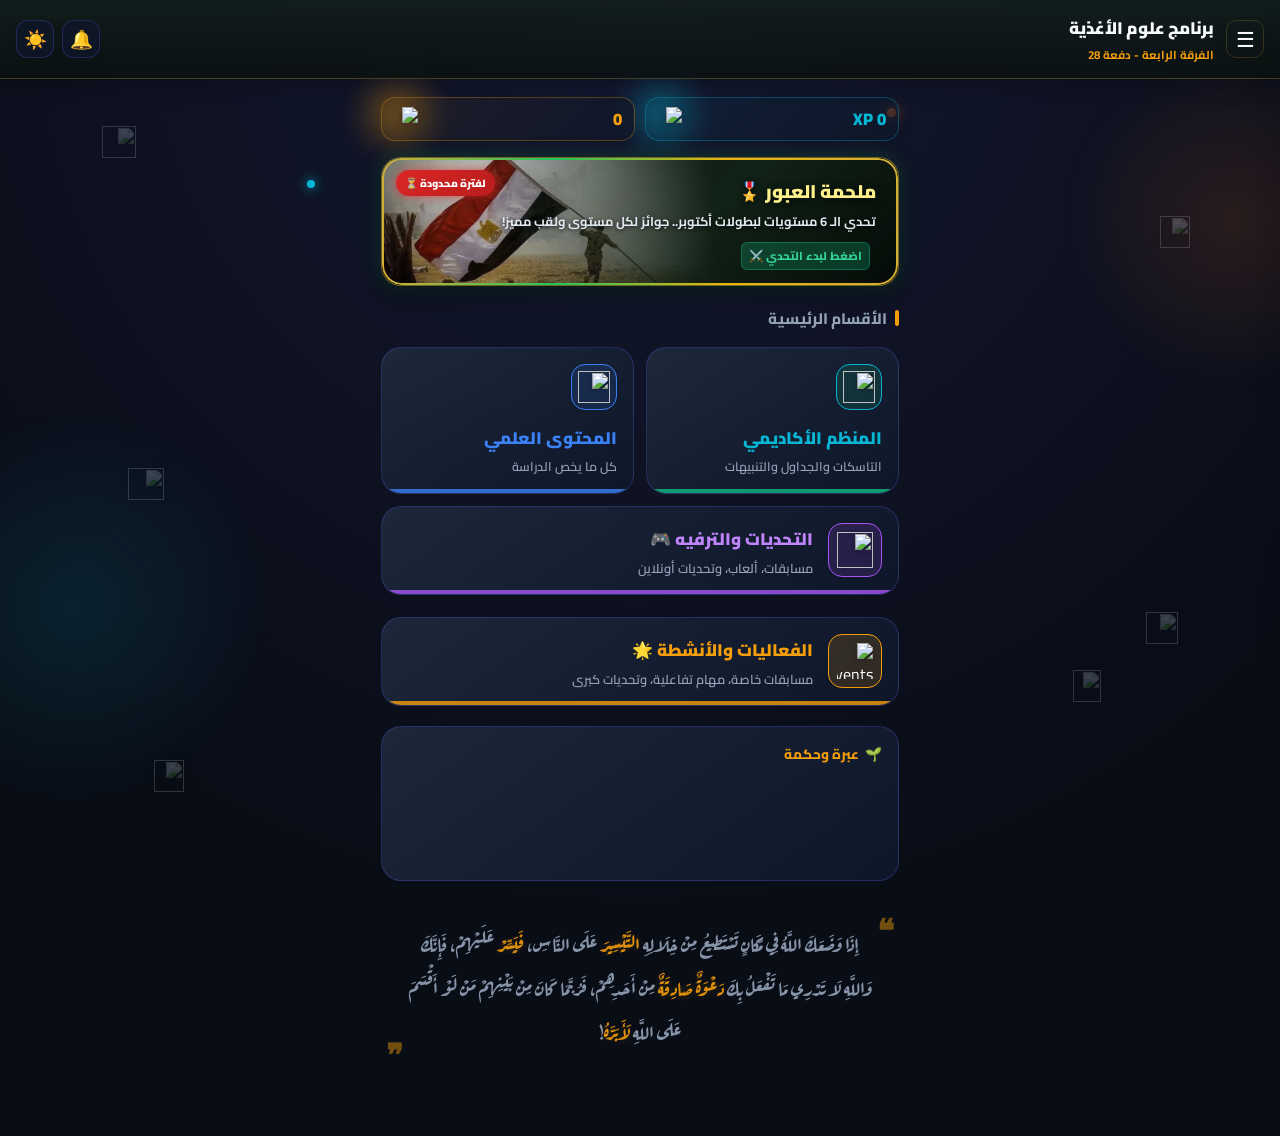
==== commit fad39a85: "Add files via upload" ====
--- a/index.html
+++ b/index.html
@@ -2752,6 +2752,85 @@
     background-position: center !important;
 }
 
+/* ================= كارت إيفنت أكتوبر بالخلفية المتدرجة السينمائية ================= */
+.october-event-card {
+    position: relative;
+    overflow: hidden;
+    min-height: 110px;
+    border-radius: 20px;
+    padding: 16px 18px;
+    margin: 12px 0 18px 0;
+    cursor: pointer;
+    background: linear-gradient(135deg, #09130c 0%, #112217 60%, #050b07 100%);
+    border: 1.5px solid rgba(212, 175, 55, 0.5);
+    box-shadow: 0 8px 25px rgba(0, 0, 0, 0.45), 0 0 20px rgba(34, 197, 94, 0.25);
+    transition: transform 0.25s ease, box-shadow 0.25s ease;
+    display: flex;
+    align-items: center;
+}
+
+.october-event-card:active {
+    transform: scale(0.97);
+}
+
+/* الصورة الخلفية المتدرجة من اليسار لليمين */
+.october-bg-img {
+    position: absolute;
+    top: 0;
+    left: 0;
+    width: 65%;
+    height: 100%;
+    object-fit: cover;
+    z-index: 1;
+    opacity: 0.85;
+    /* التلاشي السحري: ظاهرة وواضحة في أقصى اليسار وتتلاشى تماماً نحو اليمين خلف النصوص */
+    -webkit-mask-image: linear-gradient(to right, rgba(0,0,0,1) 30%, rgba(0,0,0,0) 100%);
+    mask-image: linear-gradient(to right, rgba(0,0,0,1) 30%, rgba(0,0,0,0) 100%);
+    pointer-events: none;
+}
+
+/* طبقة النصوص مرفوعة فوق الصورة والشادو */
+.october-card-content-front {
+    position: relative;
+    z-index: 3;
+    width: 100%;
+    text-align: right;
+    direction: rtl;
+    padding-right: 4px;
+}
+
+.october-glow-border {
+    position: absolute; inset: 0;
+    border-radius: 20px;
+    border: 2px solid transparent;
+    background: linear-gradient(90deg, #d4af37, #22c55e, #eab308, #d4af37) border-box;
+    -webkit-mask: linear-gradient(#fff 0 0) padding-box, linear-gradient(#fff 0 0);
+    -webkit-mask-composite: destination-out;
+    mask-composite: exclude;
+    animation: glowRotate 4s linear infinite;
+    pointer-events: none;
+    z-index: 2;
+}
+
+.october-shimmer {
+    position: absolute; top: 0; left: -150%; width: 100%; height: 100%;
+    background: linear-gradient(90deg, transparent, rgba(255, 255, 255, 0.12), transparent);
+    transform: skewX(-20deg);
+    animation: shimmerMove 3.5s infinite;
+    pointer-events: none;
+    z-index: 2;
+}
+
+.october-badge {
+    position: absolute; top: 12px; left: 14px;
+    background: linear-gradient(135deg, #dc2626, #b91c1c);
+    color: #fff; font-size: 0.65rem; font-weight: 900;
+    padding: 3px 9px; border-radius: 14px;
+    box-shadow: 0 0 10px rgba(220, 38, 38, 0.7);
+    animation: pulseBadge 1.8s infinite;
+    z-index: 4;
+}
+
 </style>
 </head>
 <body>
@@ -3346,6 +3425,23 @@
     </div>
 </div>
 
+<!-- كارت إيفنت ملحمة العبور (بالخلفية المتدرجة) -->
+<div id="card-october-war" class="october-event-card" onclick="openOctoberEventHub()">
+    <!-- الصورة بالخلفية على اليسار وتتدرج لليمين -->
+    <img src="october_event.jpg" class="october-bg-img" alt="6 October" onerror="this.src='https://via.placeholder.com/400x200?text=6+October'">
+    <div class="october-glow-border"></div>
+    <div class="october-shimmer"></div>
+    <div class="october-badge">لفترة محدودة ⏳</div>
+    
+    <div class="october-card-content-front">
+        <h3 style="color: #fef08a; font-size: 1.15rem; font-weight: 900; margin-bottom: 4px; text-shadow: 0 2px 8px rgba(0,0,0,0.8);">ملحمة العبور 🎖️</h3>
+        <p style="color: #e2e8f0; font-size: 0.8rem; font-weight: 700; line-height: 1.4; margin-bottom: 8px; text-shadow: 0 1px 4px rgba(0,0,0,0.8); max-width: 80%;">
+            تحدي الـ 6 مستويات لبطولات أكتوبر.. جوائز لكل مستوى ولقب مميز!
+        </p>
+        <span class="card-badge" style="background: rgba(16, 185, 129, 0.25); color: #34d399; font-size: 0.72rem; border: 1px solid rgba(16, 185, 129, 0.4);">اضغط لبدء التحدي ⚔️</span>
+    </div>
+</div>
+
 <button id="custom-install-btn" class="btn-submit" style="display: none; background: linear-gradient(135deg, #10b981 0%, #059669 100%); color: #fff; margin-bottom: 20px; font-size: 1rem; box-shadow: 0 4px 15px rgba(16, 185, 129, 0.3);">
                 ⬇️ تثبيت التطبيق على هاتفك 
             </button>
@@ -4373,6 +4469,7 @@
                 <button class="auth-tab-btn active" id="tab-admin-users" onclick="switchAdminTab('users')">الطلاب</button>
                 <button class="auth-tab-btn" id="tab-admin-analytics" onclick="switchAdminTab('analytics')">📊 الإحصائيات</button>
 <button class="auth-tab-btn" id="tab-admin-events" onclick="switchAdminTab('events')">الفعاليات 🌟</button>
+<button class="auth-tab-btn" id="tab-admin-october" onclick="switchAdminTab('october')">إيفنت أكتوبر 🎖️</button>
 <button class="auth-tab-btn" id="tab-admin-notifs" onclick="switchAdminTab('notifs')">الإشعارات 🔔</button>
 <button class="auth-tab-btn" id="tab-admin-quotes" onclick="switchAdminTab('quotes')"> الاقتباسات📜</button>
                 <button class="auth-tab-btn" id="tab-admin-achievements" onclick="switchAdminTab('achievements')">🎖️ الإنجازات</button>
@@ -4392,6 +4489,105 @@
 <button class="auth-tab-btn" id="tab-admin-roles" onclick="switchAdminTab('roles')">إدارة الصلاحيات 🛡️</button>
             </div>
 
+<!-- تبويب إدارة إيفنت 6 أكتوبر للأدمن -->
+<div id="admin-section-october" style="display: none;">
+    <!-- 1. تعديل المكافآت العامة -->
+    <!-- 1. إعدادات جوائز كل مستوى على حدة -->
+    <div class="auth-card" style="padding: 18px; margin-bottom: 20px; border-color: var(--accent-gold);">
+        <h3 style="color: var(--accent-gold); text-align: center; margin-bottom: 12px;">تخصيص مكافآت المستويات (1 - 6) 🏆</h3>
+        
+        <div class="form-group">
+            <label>المستوى المراد ضبط جائزته:</label>
+            <select id="adm-oct-reward-level" class="form-input" style="background: var(--bg-primary);" onchange="loadAdminSingleLevelReward(this.value)">
+                <option value="1">المستوى 1</option>
+                <option value="2">المستوى 2</option>
+                <option value="3">المستوى 3</option>
+                <option value="4">المستوى 4</option>
+                <option value="5">المستوى 5</option>
+                <option value="6">المستوى 6</option>
+            </select>
+        </div>
+
+        <div style="display: grid; grid-template-columns: 1fr 1fr; gap: 10px; margin-bottom: 12px;">
+            <div class="form-group" style="margin: 0;">
+                <label style="color: var(--accent-emerald);">نقاط XP للمستوى</label>
+                <input type="number" id="adm-oct-level-xp" class="form-input" placeholder="مثال: 150">
+            </div>
+            <div class="form-group" style="margin: 0;">
+                <label style="color: var(--accent-gold);">عملات للمستوى 💸</label>
+                <input type="number" id="adm-oct-level-coins" class="form-input" placeholder="مثال: 25">
+            </div>
+        </div>
+
+        <div class="form-group">
+            <label>لقب الفائز النهائي (يُمنح عند إتمام المستوى 6):</label>
+            <input type="text" id="adm-oct-title" class="form-input" value="بطل العبور 🎖️">
+        </div>
+
+        <button class="btn-submit" onclick="saveAdminOctoberLevelReward()">حفظ جائزة المستوى المحدد 💾</button>
+    </div>
+
+    <!-- 2. إضافة / تعديل سؤال -->
+    <div class="auth-card" style="padding: 18px; margin-bottom: 20px; border-color: var(--accent-emerald);">
+        <h3 style="color: var(--accent-emerald); text-align: center; margin-bottom: 12px;" id="adm-oct-form-title">إضافة سؤال جديد للتحدي ⚔️</h3>
+        <input type="hidden" id="adm-oct-q-id">
+
+        <div style="display: grid; grid-template-columns: 1fr 1fr; gap: 10px;">
+            <div class="form-group">
+                <label>المستوى (1 إلى 6)</label>
+                <select id="adm-oct-level-select" class="form-input" style="background: var(--bg-primary);" onchange="loadAdminOctoberQuestions(this.value)">
+                    <option value="1">المستوى 1</option>
+                    <option value="2">المستوى 2</option>
+                    <option value="3">المستوى 3</option>
+                    <option value="4">المستوى 4</option>
+                    <option value="5">المستوى 5</option>
+                    <option value="6">المستوى 6</option>
+                </select>
+            </div>
+            <div class="form-group">
+                <label>نوع السؤال</label>
+                <select id="adm-oct-type-select" class="form-input" style="background: var(--bg-primary);" onchange="toggleAdminOctoberTypeInputs(this.value)">
+                    <option value="mcq">سؤال اختر عادي</option>
+                    <option value="number">سؤال أرقام وتواريخ تقريبية</option>
+                    <option value="hero_image">مين البطل اللي في الصورة؟</option>
+                </select>
+            </div>
+        </div>
+
+        <div class="form-group">
+            <label>نص السؤال</label>
+            <input type="text" id="adm-oct-q-text" class="form-input" placeholder="اكتب صيغة السؤال هنا...">
+        </div>
+
+        <!-- حقل رابط PostImage -->
+        <div class="form-group" id="adm-oct-img-box" style="display: none;">
+            <label>رابط الصورة المباشر من PostImage (Direct link)</label>
+            <input type="url" id="adm-oct-img-url" class="form-input" placeholder="https://i.postimg.cc/..." dir="ltr">
+        </div>
+
+        <!-- حقول الاختيارات -->
+        <div id="adm-oct-options-box">
+            <div class="form-group"><input type="text" id="adm-oct-opt0" class="form-input" placeholder="الخيار الأول (الصحيح دائماً هنا)" style="border-color: var(--accent-emerald);"></div>
+            <div class="form-group"><input type="text" id="adm-oct-opt1" class="form-input" placeholder="الخيار الخطأ 1"></div>
+            <div class="form-group"><input type="text" id="adm-oct-opt2" class="form-input" placeholder="الخيار الخطأ 2"></div>
+            <div class="form-group"><input type="text" id="adm-oct-opt3" class="form-input" placeholder="الخيار الخطأ 3"></div>
+        </div>
+
+        <!-- حقل الإجابة الرقمية -->
+        <div class="form-group" id="adm-oct-numeric-box" style="display: none;">
+            <label>الرقم أو التاريخ الصحيح بالضبط</label>
+            <input type="number" id="adm-oct-correct-number" class="form-input" placeholder="مثال: 1973">
+        </div>
+
+        <button class="btn-submit" id="btn-save-oct-q" onclick="saveAdminOctoberQuestion()">حفظ السؤال بالسيرفر 🚀</button>
+        <button class="admin-action-btn danger" id="btn-cancel-oct-edit" style="width: 100%; margin-top: 8px; padding: 8px; display: none;" onclick="resetAdminOctoberForm()">إلغاء التعديل 🔄</button>
+    </div>
+
+    <!-- 3. عرض الأسئلة والحذف والتعديل -->
+    <div class="section-label">📋 الأسئلة المضافة في المستوى المحدد</div>
+    <div id="admin-october-questions-list" style="display: flex; flex-direction: column; gap: 8px;"></div>
+</div>
+
 <!-- تبويب إدارة الفعاليات وحقن الأكواد للأدمن -->
 <div id="admin-section-events" style="display: none;">
     <div class="auth-card" style="padding: 18px; margin-bottom: 20px; border-color: var(--accent-gold);">
@@ -4454,6 +4650,7 @@
                 <label><input type="checkbox" value="academic"> المنظم 🎓</label>
                 <label><input type="checkbox" value="tickets"> الشكاوى 📩</label>
                 <label><input type="checkbox" value="broadcast"> رسائل البث 📢</label>
+<label><input type="checkbox" value="october"> إيفنت أكتوبر 🎖️</label>
             </div>
         </div>
         <button class="btn-submit" style="background: var(--accent-highlight); color: #fff;" onclick="assignAdminRoles()">حفظ الصلاحيات للمساعد ✅</button>
@@ -5203,6 +5400,50 @@
                 </div>
 
                 <button class="btn-submit" style="margin-top: 20px; width: 100%;" onclick="navigateBack()">عودة للقائمة ↩</button>
+            </div>
+        </div>
+
+<!-- واجهة إيفنت ملحمة العبور (6 مستويات) -->
+        <div id="view-october-event" class="view-section">
+            <div class="levels-header-bar" style="flex-direction: column; align-items: stretch; gap: 10px;">
+                <div style="display: flex; justify-content: space-between; align-items: center;">
+                    <h3 style="color: var(--accent-gold); margin: 0; font-size: 1.15rem;">ملحمة العبور 🎖️</h3>
+                    <button class="admin-action-btn" style="padding: 4px 12px;" onclick="goHomeDirectly()">الرئيسية 🏠</button>
+                </div>
+                <p style="font-size: 0.8rem; color: var(--text-sub); margin: 0;">اعبر الـ 6 مستويات الباسلة واكسب أوسمة النصر والجوائز الكبرى!</p>
+            </div>
+
+            <!-- خريطة المستويات الستة -->
+            <div id="october-levels-grid" class="levels-grid-container" style="grid-template-columns: repeat(3, 1fr); margin-bottom: 20px;">
+                <!-- تُحقن المستويات الـ 6 هنا بالجافاسكريبت -->
+            </div>
+
+            <!-- ساحة حل الأسئلة داخل المستوى المختار -->
+            <div id="october-question-play-box" style="display: none;">
+                <div class="quiz-card" style="text-align: right;">
+                    <div style="display: flex; justify-content: space-between; align-items: center; margin-bottom: 10px;">
+                        <span id="october-q-counter" class="pill-badge badge-subject">المستوى 1</span>
+                        <span id="october-q-points-badge" class="pill-badge" style="background: rgba(245, 158, 11, 0.2); color: var(--accent-gold);">50 نقطة</span>
+                    </div>
+
+                    <h3 id="october-q-text" style="font-size: 1.05rem; line-height: 1.6; color: var(--text-main); margin-bottom: 12px;"></h3>
+
+                    <!-- حاوية الصورة (تظهر فقط في نوع صورة البطل) -->
+                    <div id="october-image-container" class="october-hero-frame" style="display: none;">
+                        <img id="october-hero-img-display" src="" alt="بطل المعركة">
+                    </div>
+
+                    <!-- حاوية الاختيارات (للـ MCQ وصورة البطل) -->
+                    <div id="october-options-container" style="display: flex; flex-direction: column; gap: 8px;"></div>
+
+                    <!-- حاوية سؤال الأرقام والتواريخ التقريبية -->
+                    <div id="october-number-container" style="display: none; text-align: center; margin: 15px 0;">
+                        <input type="number" id="october-numeric-input" class="form-input" placeholder="اكتب الرقم أو السنة هنا..." style="font-size: 1.25rem; font-weight: 900; text-align: center; color: var(--accent-gold);">
+                        <button class="btn-submit" style="margin-top: 10px;" onclick="submitOctoberNumericAnswer()">تأكيد الإجابة 🎯</button>
+                    </div>
+
+                    <div id="october-feedback-text" style="display: none; margin-top: 12px; font-weight: 800; font-size: 0.9rem; text-align: center;"></div>
+                </div>
             </div>
         </div>
                     
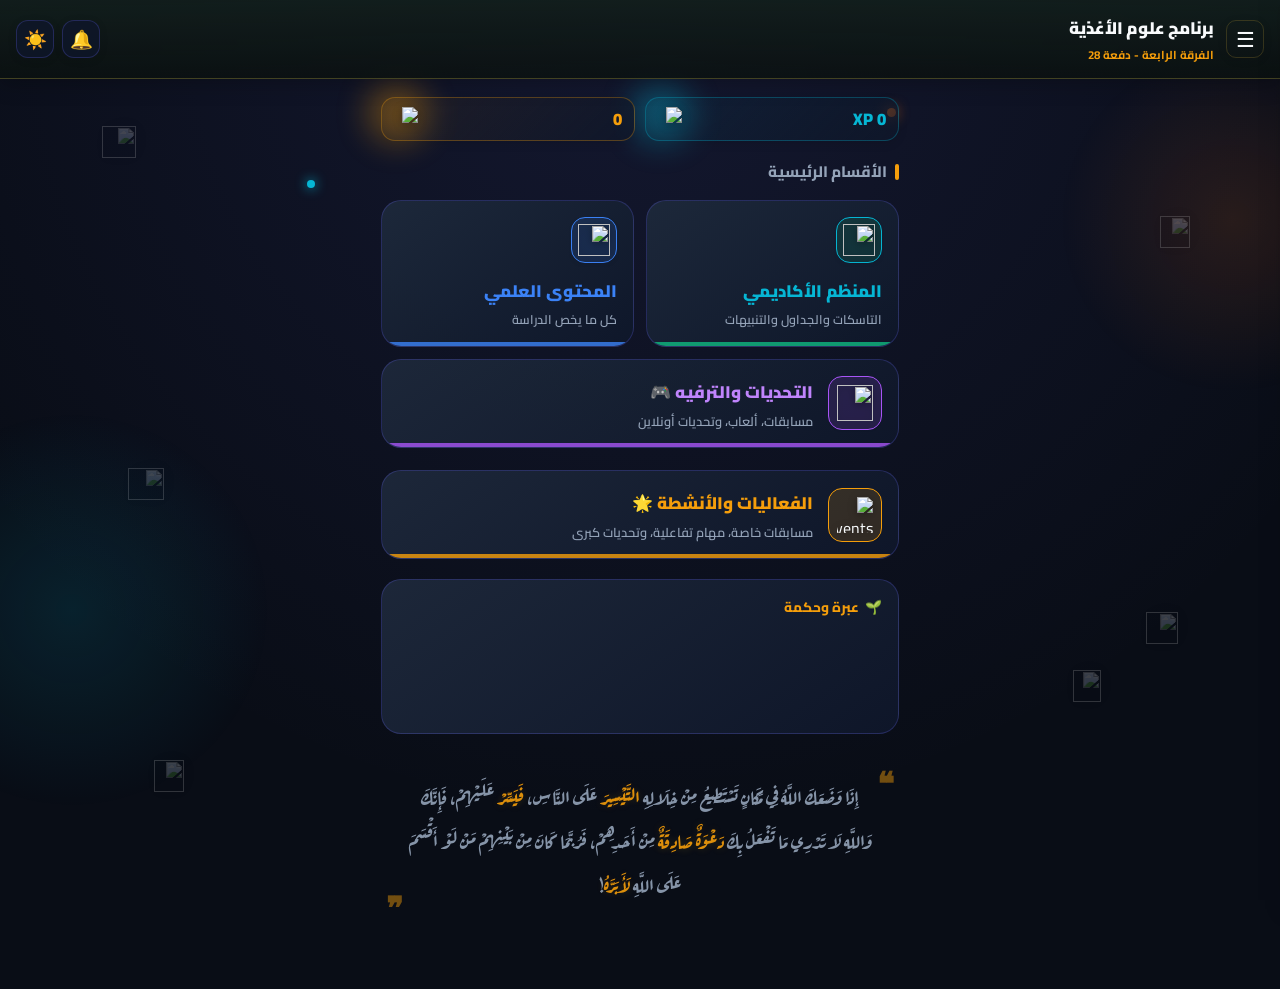
==== commit 727bab28: "Add files via upload" ====
--- a/index.html
+++ b/index.html
@@ -24,2815 +24,9 @@
     <script src="https://www.gstatic.com/firebasejs/10.8.0/firebase-auth-compat.js"></script>
     <script src="https://www.gstatic.com/firebasejs/10.8.0/firebase-database-compat.js"></script>
 
-    <style>
-/* ================= ستايل مسارات ودروس أكاديمية المهندس ================= */
-.eng-path-card {
-    background: var(--bg-secondary); border: 1px solid var(--border-card);
-    border-radius: 16px; padding: 16px; margin-bottom: 12px;
-    display: flex; align-items: center; gap: 14px; cursor: pointer;
-    transition: transform 0.2s, border-color 0.2s; box-shadow: 0 4px 12px rgba(0,0,0,0.1);
-}
-.eng-path-card:active { transform: scale(0.97); border-color: var(--accent-gold); }
-.eng-path-icon {
-    width: 45px; height: 45px; background: rgba(255,255,255,0.05); border-radius: 12px;
-    display: flex; align-items: center; justify-content: center; font-size: 1.5rem; flex-shrink: 0;
-}
-.eng-path-text h4 { font-size: 0.95rem; font-weight: 800; color: var(--text-main); margin-bottom: 4px; }
-.eng-path-text p { font-size: 0.75rem; color: var(--text-sub); font-weight: 600; line-height: 1.4; }
-
-/* ================= ضبط اتجاه النصوص المخلطة عربي وإنجليزي ================= */
-#lesson-reader-body, 
-.lesson-content-box,
-.interactive-q-box {
-    unicode-bidi: plaintext;
-    text-align: right;
-    direction: rtl;
-}
-
-/* ضبط نزول السطر التلقائي واتجاه النصوص المختلطة */
-#lesson-reader-body, 
-.lesson-content-box,
-.interactive-q-box,
-.qbank-ans-box,
-.qbank-q-text {
-    unicode-bidi: plaintext;
-    text-align: right;
-    direction: rtl;
-    white-space: pre-line;
-}
-
-/* ستايل الدرس من الداخل */
-.lesson-content-box { background: var(--bg-primary); border: 1px solid var(--border-card); border-radius: 16px; padding: 18px; margin-bottom: 16px; line-height: 1.8; font-size: 0.9rem; color: var(--text-main); }
-.lesson-content-box h4 { color: var(--accent-gold); font-size: 1.05rem; font-weight: 900; margin-bottom: 10px; border-bottom: 1px dashed var(--border-card); padding-bottom: 8px;}
-.lesson-highlight { background: rgba(16, 185, 129, 0.1); border-right: 4px solid var(--accent-emerald); padding: 10px 14px; border-radius: 8px; margin: 12px 0; color: var(--text-main); font-weight: 700; }
-.lesson-danger { background: rgba(239, 68, 68, 0.1); border-right: 4px solid #ef4444; padding: 10px 14px; border-radius: 8px; margin: 12px 0; color: var(--text-main); font-weight: 700; }
-
-/* التايم لاين للمصنع */
-.factory-timeline { position: relative; margin: 20px 10px 20px 20px; padding-right: 20px; border-right: 3px solid var(--accent-highlight); }
-.timeline-step { position: relative; margin-bottom: 25px; }
-.timeline-step::before {
-    content: ''; position: absolute; right: -28px; top: 0; width: 14px; height: 14px;
-    background: var(--bg-primary); border: 3px solid var(--accent-highlight); border-radius: 50%;
-}
-.timeline-title { font-weight: 900; color: var(--accent-emerald); font-size: 1rem; margin-bottom: 6px; }
-.timeline-desc { font-size: 0.82rem; color: var(--text-sub); font-weight: 600; background: var(--bg-secondary); padding: 10px; border-radius: 10px; border: 1px solid var(--border-card); }
-
-/* كروت السيناريوهات */
-.scenario-card { background: var(--card-gradient); border: 1px solid var(--accent-gold); border-radius: 16px; padding: 16px; margin-bottom: 15px; }
-.scenario-q { font-weight: 800; color: var(--text-main); margin-bottom: 12px; font-size: 0.95rem; }
-.scenario-btn { width: 100%; padding: 10px; background: rgba(255,255,255,0.05); border: 1px solid var(--border-card); border-radius: 10px; color: var(--accent-gold); font-weight: 800; cursor: pointer; transition: 0.3s; }
-.scenario-btn:hover { background: rgba(212, 175, 55, 0.15); border-color: var(--accent-gold); }
-.scenario-ans { display: none; margin-top: 12px; padding-top: 12px; border-top: 1px dashed var(--border-card); color: var(--accent-emerald); font-weight: 800; font-size: 0.85rem; }
-/* ================= تأثير الاسم النيوني المستقبلي (بدون أصفر) ================= */
-.glow-name-effect {
-    /* تدرج نيون كهربائي بارد: سيان، أزرق ملكي، وردي نيون، وبنفسجي */
-    background: linear-gradient(120deg, #00f0ff 0%, #3b82f6 30%, #ec4899 65%, #a855f7 100%) !important;
-    background-size: 250% auto !important;
-    -webkit-background-clip: text !important;
-    -webkit-text-fill-color: transparent !important;
-    font-weight: 900 !important;
-    letter-spacing: 0.5px !important;
-    position: relative !important;
-    display: inline-block !important;
-    
-    /* حركة انسيابية للألوان وهالة نيون باردة */
-    animation: ultraCoolNeonFlow 3.5s linear infinite alternate, textCoolNeonBreath 2s ease-in-out infinite alternate !important;
-}
-
-/* حركة تدفق الألوان السلسة */
-@keyframes ultraCoolNeonFlow {
-    0% { background-position: 0% center; }
-    100% { background-position: 200% center; }
-}
-
-/* هالة نيون مشعة باردة وخالية تماماً من الأصفر */
-@keyframes textCoolNeonBreath {
-    0% {
-        filter: drop-shadow(0 0 3px rgba(0, 240, 255, 0.75)) 
-                drop-shadow(0 0 8px rgba(59, 130, 246, 0.5));
-    }
-    50% {
-        filter: drop-shadow(0 0 5px rgba(236, 72, 153, 0.85)) 
-                drop-shadow(0 0 12px rgba(168, 85, 247, 0.6))
-                drop-shadow(0 0 18px rgba(0, 240, 255, 0.55));
-    }
-    100% {
-        filter: drop-shadow(0 0 4px rgba(0, 240, 255, 0.9)) 
-                drop-shadow(0 0 10px rgba(168, 85, 247, 0.7))
-                drop-shadow(0 0 20px rgba(59, 130, 246, 0.55));
-    }
-}
-
-/* ================= ضبط الاسم المتوهج تلقائياً في الوضع الفاتح ================= */
-[data-theme="light"] .glow-name-effect {
-    /* ألوان مشبعة وداكنة للمظهر النهاري: أزرق نيلي، فوشيا غامق، وبنفسجي ملكي */
-    background: linear-gradient(120deg, #0284c7 0%, #1d4ed8 30%, #be185d 65%, #6b21a8 100%) !important;
-    background-size: 250% auto !important;
-    -webkit-background-clip: text !important;
-    -webkit-text-fill-color: transparent !important;
-    animation: ultraCoolNeonFlow 3.5s linear infinite alternate, textLightModeGlow 2s ease-in-out infinite alternate !important;
-}
-
-/* توهج داكن مركز ومحدد يعطي بروز وتباين عالي ضد الخلفية البيضاء */
-@keyframes textLightModeGlow {
-    0% {
-        filter: drop-shadow(0 0 2px rgba(2, 132, 199, 0.8)) 
-                drop-shadow(0 0 5px rgba(29, 78, 216, 0.45));
-    }
-    50% {
-        filter: drop-shadow(0 0 3px rgba(190, 24, 93, 0.85)) 
-                drop-shadow(0 0 8px rgba(107, 33, 168, 0.5))
-                drop-shadow(0 0 12px rgba(2, 132, 199, 0.35));
-    }
-    100% {
-        filter: drop-shadow(0 0 2px rgba(29, 78, 216, 0.9)) 
-                drop-shadow(0 0 6px rgba(107, 33, 168, 0.6))
-                drop-shadow(0 0 10px rgba(190, 24, 93, 0.4));
-    }
-}
-
-        /* بطاقة المتصدرين المتحركة في القائمة */
-        .lb-item.animated-top-card {
-            background: linear-gradient(135deg, rgba(35, 20, 50, 0.95), rgba(15, 10, 25, 0.95)) !important;
-            border: 2px solid #ffd700 !important;
-            box-shadow: 0 4px 20px rgba(255, 215, 0, 0.35) !important;
-            animation: cardNeonPulse 3s infinite alternate;
-        }
-        @keyframes cardNeonPulse {
-            0% { border-color: #ffd700; box-shadow: 0 0 15px rgba(255, 215, 0, 0.4); }
-            50% { border-color: #a855f7; box-shadow: 0 0 20px rgba(168, 85, 247, 0.5); }
-            100% { border-color: #00f0ff; box-shadow: 0 0 25px rgba(0, 240, 255, 0.6); }
-        }
-
-        /* أنيميشن منصة التتويج للبطاقة المميزة */
-        .podium-place.podium-animated-step .podium-step {
-            animation: podiumGlowAnim 3s infinite alternate !important;
-        }
-        @keyframes podiumGlowAnim {
-            0% { box-shadow: 0 0 15px rgba(255, 215, 0, 0.5); border-color: #ffd700; }
-            50% { box-shadow: 0 0 20px rgba(168, 85, 247, 0.6); border-color: #a855f7; }
-            100% { box-shadow: 0 0 25px rgba(0, 240, 255, 0.7); border-color: #00f0ff; }
-        }
-        :root {
-    --bg-primary: #090d16;            /* خلفية داكنة وعميقة تميل للأزرق الفضائي */
-    --bg-secondary: rgba(15, 23, 42, 0.85); /* خلفية زجاجية ثانوية للكروت */
-    --border-card: rgba(99, 102, 241, 0.25); /* حدود نيون خفيفة تميل للأزرق/البنفسجي */
-    --accent-gold: #f59e0b;          /* أصفر ذهبي ساطع وبارز للعملات والنجوم */
-    --accent-emerald: #06b6d4;       /* فيوزري/سيان (Cyan) حديث للـ XP والنجاح بدلاً من الأخضر التقليدي */
-    --text-main: #f8fafc;            /* أبيض ناصع للنصوص الأساسية */
-    --text-sub: #94a3b8;             /* رمادي هادئ للنصوص الفرعية */
-    --card-gradient: linear-gradient(145deg, rgba(30, 41, 59, 0.95), rgba(15, 23, 42, 0.95)); /* تدرج كروي فخم */
-    --header-bg: rgba(9, 13, 22, 0.92);
-    --radial-glow: rgba(99, 102, 241, 0.12); /* توهج خلفي أزرق خفيف في أعلى الشاشة */
-    --accent-highlight: #818cf8;     /* أزرق فاتح مميز للعناصر التفاعلية */
-    --nav-bg: rgba(9, 13, 22, 0.98);
-}
-
-        [data-theme="light"] {
-    --bg-primary: #f8fafc;            /* خلفية فاتحة ونظيفة */
-    --bg-secondary: rgba(255, 255, 255, 0.95);
-    --border-card: rgba(99, 102, 241, 0.2);
-    --accent-gold: #d97706;          /* ذهبي غامق وواضح */
-    --accent-emerald: #0891b2;       /* سيان داكن احترافي */
-    --text-main: #0f172a;            /* أسود داكن للنصوص */
-    --text-sub: #64748b;             /* رمادي متوسط وواضح */
-    --card-gradient: linear-gradient(145deg, #ffffff, #f1f5f9);
-    --header-bg: rgba(255, 255, 255, 0.92);
-    --radial-glow: rgba(99, 102, 241, 0.08);
-    --accent-highlight: #6366f1;     /* أزرق نيلي عصري */
-    --nav-bg: rgba(255, 255, 255, 0.98);
-}
-
-        * {
-            margin: 0; padding: 0; box-sizing: border-box; 
-            font-family: 'Cairo', sans-serif;
-            -webkit-tap-highlight-color: transparent; user-select: none;
-            transition: background-color 0.25s ease, color 0.25s ease, border-color 0.25s ease;
-        }
-
-        body {
-            background-color: var(--bg-primary); color: var(--text-main); min-height: 100vh;
-            background-image: radial-gradient(circle at top, var(--radial-glow) 0%, transparent 70%);
-            overflow-x: hidden; display: flex; flex-direction: column; padding-bottom: 65px;
-            position: relative;
-        }
-
-        body::before {
-            content: '';
-            position: fixed;
-            top: 5%;
-            right: -10%;
-            width: 350px;
-            height: 350px;
-            background: radial-gradient(circle, rgba(249, 115, 22, 0.12) 0%, transparent 70%);
-            border-radius: 50%;
-            pointer-events: none;
-            z-index: -1; /* تم التعديل للخلف التام */
-        }
-
-        body::after {
-            content: '';
-            position: fixed;
-            bottom: 10%;
-            left: -10%;
-            width: 400px;
-            height: 400px;
-            background: radial-gradient(circle, rgba(6, 182, 212, 0.12) 0%, transparent 70%);
-            border-radius: 50%;
-            pointer-events: none;
-            z-index: -1; /* تم التعديل للخلف التام */
-        }
-
-        .floating-shapes-layer {
-            position: fixed;
-            inset: 0;
-            pointer-events: none;
-            z-index: -1; /* تم التعديل للخلف التام */
-            overflow: hidden;
-        }
-
-        .f-shape {
-            position: absolute;
-            opacity: 0.22;
-            user-select: none;
-            width: 32px;
-            height: 32px;
-            object-fit: contain;
-            filter: drop-shadow(0 2px 8px rgba(0, 0, 0, 0.4));
-            animation: floatShapeAnim 6s ease-in-out infinite alternate;
-        }
-
-        [data-theme="light"] .f-shape {
-            opacity: 0.28;
-            filter: drop-shadow(0 2px 6px rgba(0, 0, 0, 0.15));
-        }
-
-        @keyframes floatShapeAnim {
-            0% { transform: translateY(0px) rotate(0deg); }
-            100% { transform: translateY(-15px) rotate(8deg); }
-        }
-
-        #top-toast {
-            position: fixed; top: -100px; left: 50%; transform: translateX(-50%);
-            width: 90%; max-width: 450px; background: var(--card-gradient);
-            border: 1px solid var(--accent-gold); border-radius: 16px;
-            padding: 14px 18px; display: flex; align-items: center; gap: 12px;
-            z-index: 10000; box-shadow: 0 8px 30px rgba(0,0,0,0.5);
-            transition: top 0.4s cubic-bezier(0.18, 0.89, 0.32, 1.28), opacity 0.3s ease;
-            opacity: 0;
-        }
-        #top-toast.show { top: 20px; opacity: 1; }
-        #top-toast.toast-error { border-color: #ef4444; }
-        #top-toast.toast-success { border-color: #10b981; }
-        #top-toast-icon { width: 32px; height: 32px; flex-shrink: 0; }
-        #top-toast-text { font-size: 0.88rem; font-weight: 700; color: var(--text-main); line-height: 1.4; text-align: right; }
-
-        .intro-screen-overlay {
-            position: fixed; top: 0; left: 0; width: 100vw; height: 100vh;
-            background-color: var(--bg-primary);
-            background-image: radial-gradient(circle at center, var(--radial-glow) 0%, transparent 80%);
-            z-index: 9999; display: flex; flex-direction: column; justify-content: center; align-items: center;
-            padding: 24px; text-align: center; box-sizing: border-box;
-            transition: opacity 0.5s ease, visibility 0.5s ease;
-        }
-
-        .slide-in-right { opacity: 0; transform: translateX(60px); animation: slideRightAnim 0.8s cubic-bezier(0.2, 0.8, 0.2, 1) forwards; }
-        .slide-in-right-delay-1 { animation-delay: 0.2s; }
-        .slide-in-right-delay-2 { animation-delay: 0.4s; }
-        .slide-in-right-delay-3 { animation-delay: 0.6s; }
-        @keyframes slideRightAnim { to { opacity: 1; transform: translateX(0); } }
-
-        .intro-card {
-            background: var(--card-gradient); border: 1px solid var(--border-card); border-radius: 24px;
-            padding: 32px 24px; max-width: 440px; width: 100%;
-            box-shadow: 0 10px 40px rgba(0, 0, 0, 0.4), 0 0 25px rgba(212, 175, 55, 0.15);
-        }
-
-        header {
-            position: sticky; top: 0; 
-            background: linear-gradient(180deg, rgba(18, 30, 28, 0.95) 0%, rgba(11, 17, 16, 0.85) 100%);
-            backdrop-filter: blur(16px); -webkit-backdrop-filter: blur(16px);
-            padding: 12px 16px; display: flex; align-items: center; justify-content: space-between;
-            border-bottom: 1px solid rgba(212, 175, 55, 0.25);
-            box-shadow: 0 4px 20px rgba(0, 0, 0, 0.25);
-            z-index: 100; overflow: hidden;
-        }
-
-        [data-theme="light"] header {
-            background: linear-gradient(180deg, rgba(255, 255, 255, 0.98) 0%, rgba(241, 245, 249, 0.9) 100%);
-            border-bottom: 1px solid rgba(212, 175, 55, 0.4);
-            box-shadow: 0 4px 20px rgba(0, 0, 0, 0.05);
-        }
-
-        .header-shimmer {
-            position: absolute; top: 0; left: -100%; width: 50%; height: 100%;
-            background: linear-gradient(90deg, transparent, rgba(212, 175, 55, 0.12), transparent);
-            transform: skewX(-20deg); animation: shimmer 5s infinite linear; pointer-events: none; z-index: 1;
-        }
-        @keyframes shimmer { 0% { left: -100%; } 100% { left: 200%; } }
-
-        .header-title-box { display: flex; align-items: center; gap: 12px; position: relative; z-index: 2; }
-        .header-text-group { display: flex; flex-direction: column; }
-        .header-text-group h1 { font-size: 1.05rem; font-weight: 900; color: var(--text-main); letter-spacing: -0.2px; }
-        .header-text-group span { font-size: 0.72rem; color: var(--accent-gold); font-weight: 700; }
-        .header-controls { display: flex; align-items: center; gap: 8px; position: relative; z-index: 2; }
-
-        .btn-theme {
-            background: var(--bg-secondary); color: var(--accent-gold); border: 1px solid var(--border-card);
-            width: 38px; height: 38px; border-radius: 12px; font-size: 1.15rem; display: flex;
-            align-items: center; justify-content: center; cursor: pointer; box-shadow: 0 2px 8px rgba(0, 0, 0, 0.1);
-        }
-        .btn-theme:active { transform: scale(0.9); }
-
-        .header-menu-btn {
-            background: transparent !important; border: 1px solid rgba(212, 175, 55, 0.2) !important;
-            color: var(--text-main) !important; font-size: 1.3rem !important; width: 38px; height: 38px; border-radius: 10px;
-        }
-
-        .btn-back-arrow {
-            background: var(--bg-secondary); color: var(--accent-gold); border: 1px solid var(--border-card);
-            width: 38px; height: 38px; border-radius: 12px; font-size: 1.8rem; padding-bottom: 4px; display: none;
-            align-items: center; justify-content: center; cursor: pointer; box-shadow: 0 2px 8px rgba(0, 0, 0, 0.1); transition: all 0.2s ease;
-        }
-        .btn-back-arrow:active { transform: scale(0.9); border-color: var(--accent-gold); }
-
-        .sidebar-overlay { position: fixed; top: 0; right: 0; bottom: 0; left: 0; background: rgba(0,0,0,0.6); z-index: 1000; backdrop-filter: blur(4px); opacity: 0; pointer-events: none; transition: opacity 0.3s ease; }
-        .sidebar-overlay.active { opacity: 1; pointer-events: auto; }
-        .sidebar { position: fixed; top: 0; right: -300px; width: 280px; height: 100%; background: var(--bg-primary); z-index: 1001; box-shadow: -5px 0 25px rgba(0,0,0,0.5); transition: right 0.35s cubic-bezier(0.2, 0.8, 0.2, 1); display: flex; flex-direction: column; overflow-y: auto; border-left: 1px solid var(--border-card); }
-        .sidebar.active { right: 0; }
-        .sidebar-header { padding: 30px 20px 20px; background: var(--card-gradient); border-bottom: 1px solid var(--border-card); text-align: center; }
-        .sidebar-avatar { width: 75px; height: 75px; border-radius: 50%; border: 2px solid var(--accent-gold); background: var(--bg-secondary); padding: 5px; margin: 0 auto 10px; object-fit: contain; }
-        .sidebar-name { font-size: 1.15rem; font-weight: 800; color: var(--text-main); margin-bottom: 5px; }
-        .sidebar-stats { display: flex; justify-content: center; gap: 10px; font-size: 0.85rem; font-weight: 700; }
-        .sidebar-badge { color: var(--accent-emerald); background: rgba(16, 185, 129, 0.15); padding: 2px 8px; border-radius: 8px;}
-        .sidebar-points { color: var(--accent-gold); background: rgba(212, 175, 55, 0.15); padding: 2px 8px; border-radius: 8px;}
-
-        .sidebar-links { padding: 15px 0; flex-grow: 1; }
-        .sidebar-link { display: flex; align-items: center; gap: 12px; padding: 14px 20px; color: var(--text-main); font-weight: 700; font-size: 0.95rem; cursor: pointer; transition: background 0.2s; }
-        .sidebar-link img { width: 26px; height: 26px; }
-        .sidebar-link:hover, .sidebar-link:active { background: rgba(212, 175, 55, 0.1); }
-        .sidebar-link.danger { color: #ef4444; margin-top: 10px;}
-        .sidebar-promo-box { margin: 10px 20px; padding: 12px; background: var(--card-gradient); border: 1px solid var(--border-card); border-radius: 14px; }
-        .sidebar-promo-box p { font-size: 0.8rem; color: var(--text-sub); font-weight: 700; margin-bottom: 8px;}
-        .sidebar-promo-input { width: 100%; padding: 8px; border-radius: 8px; border: 1px solid var(--border-card); background: var(--bg-primary); color: var(--accent-gold); font-size: 0.85rem; text-align: center; margin-bottom: 8px; outline: none; font-weight: bold; text-transform: uppercase; }
-        .sidebar-promo-btn { width: 100%; padding: 8px; border-radius: 8px; border: none; background: linear-gradient(135deg, var(--accent-gold) 0%, #b38600 100%); color: #000; font-weight: 800; cursor: pointer; }
-        .sidebar-footer { padding: 15px 20px; border-top: 1px solid var(--border-card); text-align: center; font-size: 0.75rem; color: var(--text-sub); line-height: 1.5; background: var(--bg-secondary); }
-
-        .container { max-width: 550px; width: 100%; margin: 0 auto; padding: 18px 16px; flex-grow: 1; position: relative; z-index: 1; }
-.view-section { display: none; opacity: 0; transform: translateY(16px) scale(0.98); transition: opacity 0.35s cubic-bezier(0.2, 0.8, 0.2, 1), transform 0.35s cubic-bezier(0.2, 0.8, 0.2, 1); }
-        .view-section.active { display: block; opacity: 1; transform: translateY(0) scale(1); }
-        .section-label { font-size: 0.95rem; font-weight: 800; color: var(--text-sub); margin-bottom: 14px; display: flex; align-items: center; gap: 8px; }
-        .section-label::before { content: ''; width: 4px; height: 16px; background: var(--accent-gold); border-radius: 2px; }
-
-        .grid-cards { display: flex; flex-direction: column; gap: 12px; }
-        .app-card {
-            background: var(--card-gradient); border: 1px solid var(--border-card); border-radius: 18px; padding: 16px 18px; display: flex; align-items: center; justify-content: space-between;
-            cursor: pointer; box-shadow: 0 6px 20px rgba(0, 0, 0, 0.15); position: relative; overflow: hidden; transition: transform 0.2s cubic-bezier(0.34, 1.56, 0.64, 1), border-color 0.2s ease;
-        }
-        .app-card:active { transform: scale(0.96); border-color: var(--accent-gold); }
-        .card-info { display: flex; align-items: center; gap: 14px; }
-        .card-icon { width: 46px; height: 46px; background: rgba(212, 175, 55, 0.1); border: 1px solid var(--border-card); border-radius: 14px; display: flex; align-items: center; justify-content: center; flex-shrink: 0; padding: 6px; }
-        .card-icon img { width: 100%; height: 100%; object-fit: contain; filter: drop-shadow(0 2px 4px rgba(0,0,0,0.3)); }
-        .card-text h3 { font-size: 1.02rem; font-weight: 800; color: var(--text-main); margin-bottom: 2px; }
-        .card-text p { font-size: 0.76rem; color: var(--text-sub); font-weight: 600; }
-        .card-arrow { color: var(--accent-gold); font-size: 1.2rem; opacity: 0.8; font-weight: bold; }
-        .card-primary-glow { border: 1px solid rgba(212, 175, 55, 0.45); }
-        .card-badge { font-size: 0.65rem; font-weight: 800; padding: 2px 7px; border-radius: 6px; background: rgba(16, 185, 129, 0.2); color: var(--accent-emerald); margin-right: 6px; }
-
-        /* Derby 1v1 Card Styles */
-        .card-derby-glow {
-            background: linear-gradient(145deg, rgba(35, 20, 45, 0.95), rgba(15, 10, 20, 0.95)) !important;
-            border: 1.5px solid #ef4444 !important;
-            box-shadow: 0 0 20px rgba(239, 68, 68, 0.25) !important;
-        }
-        .derby-live-tag {
-            position: absolute; top: 10px; left: 12px;
-            background: linear-gradient(135deg, #ef4444, #dc2626); color: #fff;
-            font-size: 0.65rem; font-weight: 900; padding: 2px 8px; border-radius: 20px;
-            animation: pulseDerby 1.5s infinite;
-        }
-        @keyframes pulseDerby { 0%, 100% { opacity: 1; transform: scale(1); } 50% { opacity: 0.8; transform: scale(1.05); } }
-
-        .battle-arena-header {
-            background: var(--card-gradient); border: 1px solid var(--border-card); border-radius: 20px;
-            padding: 16px; display: flex; align-items: center; justify-content: space-between; margin-bottom: 20px;
-        }
-        .battle-player-box { display: flex; flex-direction: column; align-items: center; gap: 6px; width: 35%; }
-        .battle-player-name { font-size: 0.85rem; font-weight: 800; white-space: nowrap; overflow: hidden; text-overflow: ellipsis; max-width: 100%; }
-        .battle-player-score { font-size: 1.1rem; font-weight: 900; color: var(--accent-emerald); background: rgba(16, 185, 129, 0.15); padding: 2px 12px; border-radius: 12px; }
-        .battle-vs-center { display: flex; flex-direction: column; align-items: center; gap: 4px; width: 30%; }
-        .battle-timer-circle { width: 46px; height: 46px; border-radius: 50%; background: var(--bg-primary); border: 2px solid var(--accent-gold); display: flex; align-items: center; justify-content: center; font-size: 1.1rem; font-weight: 900; color: var(--accent-gold); }
-
-        .inspirational-quote {
-            margin-top: 40px; padding: 0 25px; text-align: center; font-family: 'Aref Ruqaa', serif; font-size: 1.25rem;
-            color: var(--text-sub); font-weight: 700; line-height: 2.2; opacity: 0.9; position: relative;
-        }
-        .inspirational-quote::before, .inspirational-quote::after { font-family: 'Aref Ruqaa', serif; font-size: 2rem; color: var(--accent-gold); opacity: 0.5; position: absolute; line-height: 1; }
-        .inspirational-quote::before { content: '❝'; top: -10px; right: 5px; }
-        .inspirational-quote::after { content: '❞'; bottom: -15px; left: 5px; }
-        .highlight-word { font-family: inherit !important; font-weight: inherit; color: var(--accent-gold); text-shadow: 0 0 10px rgba(212, 175, 55, 0.3); }
-
-        .content-sub-grid { display: grid; grid-template-columns: 1fr 1fr; gap: 12px; margin-top: 10px; }
-        .content-box-card { background: var(--card-gradient); border: 1px solid var(--border-card); border-radius: 18px; padding: 22px 12px; text-align: center; cursor: pointer; box-shadow: 0 6px 18px rgba(0, 0, 0, 0.1); }
-        .content-box-card:active { transform: scale(0.94); border-color: var(--accent-gold); }
-        .content-box-card .box-icon-img { width: 48px; height: 48px; margin: 0 auto 8px; display: block; filter: drop-shadow(0 4px 8px rgba(0,0,0,0.3)); }
-        .content-box-card h4 { font-size: 1.05rem; font-weight: 800; color: var(--text-main); }
-        .content-box-card span { font-size: 0.72rem; color: var(--text-sub); display: block; margin-top: 4px; font-weight: 600; }
-
-        /* الحسابات والملف الشخصي */
-        .auth-card { background: var(--card-gradient); border: 1px solid var(--border-card); border-radius: 20px; padding: 24px 20px; box-shadow: 0 8px 24px rgba(0,0,0,0.15); }
-        .auth-header { text-align: center; margin-bottom: 24px; }
-        .auth-header-icon { width: 64px; height: 64px; margin: 0 auto 8px; display: block; }
-        .auth-header h2 { font-size: 1.2rem; font-weight: 800; color: var(--text-main); }
-        .auth-tabs { display: flex; background: var(--bg-secondary); border: 1px solid var(--border-card); border-radius: 14px; padding: 5px; margin-bottom: 20px; overflow-x: auto; gap: 4px;}
-        .auth-tab-btn { flex: 1; min-width: 80px; padding: 12px; border: none; background: transparent; color: var(--text-sub); font-weight: 800; font-size: 0.85rem; border-radius: 10px; cursor: pointer; transition: all 0.3s ease; white-space: nowrap;}
-        .auth-tab-btn.active { background: var(--accent-gold); color: #000; box-shadow: 0 2px 8px rgba(212, 175, 55, 0.3); }
-        .form-group { margin-bottom: 16px; text-align: right; }
-        .form-group label { display: block; font-size: 0.85rem; font-weight: 800; color: var(--text-sub); margin-bottom: 8px; text-align: right; }
-        .form-input { width: 100%; padding: 14px 16px; border-radius: 12px; border: 1px solid var(--border-card); background: var(--bg-primary); color: var(--text-main); font-size: 0.95rem; font-weight: 600; outline: none; transition: 0.3s; }
-        .form-input:focus { border-color: var(--accent-gold); }
-        .btn-submit { width: 100%; padding: 14px; border-radius: 14px; border: none; background: linear-gradient(135deg, var(--accent-gold) 0%, #b38600 100%); color: #000; font-size: 1rem; font-weight: 900; cursor: pointer; margin-top: 10px; box-shadow: 0 4px 15px rgba(212, 175, 55, 0.3); }
-        .btn-submit:active { transform: scale(0.97); }
-        
-        /* ================= كارت البروفايل الحديث المنسق ================= */
-.profile-header {
-    background: var(--card-gradient);
-    border: 1.5px solid var(--border-card);
-    border-radius: 24px;
-    padding: 16px 14px 14px;
-    margin-bottom: 16px;
-    position: relative;
-    box-shadow: 0 8px 25px rgba(0, 0, 0, 0.25);
-}
-
-.profile-hero-row {
-    display: flex;
-    align-items: center;
-    justify-content: flex-start;
-    gap: 12px;
-    direction: rtl;
-}
-
-.avatar-box-wrapper {
-    position: relative;
-    display: inline-flex;
-    align-items: center;
-    justify-content: center;
-    width: 52px;
-    height: 52px;
-    margin: 0;
-}
-
-.profile-avatar {
-    width: 100% !important;
-    height: 100% !important;
-    background: var(--bg-secondary);
-    border: 2px solid var(--accent-gold);
-    border-radius: 50% !important;
-    display: flex;
-    align-items: center;
-    justify-content: center;
-    overflow: hidden !important;
-    padding: 2px;
-    position: relative;
-    z-index: 2;
-}
-
-.profile-avatar img {
-    width: 100%;
-    height: 100%;
-    object-fit: cover !important;
-    border-radius: 50% !important;
-    display: block;
-}
-
-/* إكسسوارات منصة التتويج */
-.podium-place .avatar-box-wrapper { 
-    width: 55px !important; 
-    height: 55px !important; 
-    margin: 4px auto 0 !important; 
-}
-.podium-place .hat-grad { top: -12px !important; font-size: 1.4rem !important; }
-.podium-place .hat-crown { top: -14px !important; font-size: 1.5rem !important; }
-.podium-place .hat-bow { top: -6px !important; right: -4px !important; font-size: 1.3rem !important; }
-.podium-place .hat-band { top: 8px !important; height: 7px !important; }
-.podium-place .hat-flowers { top: -8px !important; font-size: 1.4rem !important; }
-.podium-place .hat-cap { top: -10px !important; font-size: 1.4rem !important; }
-.podium-place .hat-horns { top: -12px !important; font-size: 1.4rem !important; }
-.podium-place .hat-headphones { top: -4px !important; font-size: 1.7rem !important; }
-.podium-place .hat-wizard { top: -14px !important; font-size: 1.5rem !important; }
-.podium-place .hat-halo { top: -15px !important; font-size: 1.4rem !important; }
-
-/* إكسسوارات قائمة المتصدرين وقاعة المشاهير */
-.lb-item .avatar-box-wrapper,
-.fame-card .avatar-box-wrapper { 
-    width: 48px !important; 
-    height: 48px !important; 
-    margin: 0 !important; 
-    flex-shrink: 0;
-}
-.lb-item .hat-grad, .fame-card .hat-grad { top: -11px !important; font-size: 1.3rem !important; }
-.lb-item .hat-crown, .fame-card .hat-crown { top: -13px !important; font-size: 1.4rem !important; }
-.lb-item .hat-bow, .fame-card .hat-bow { top: -5px !important; right: -3px !important; font-size: 1.2rem !important; }
-.lb-item .hat-band, .fame-card .hat-band { top: 7px !important; height: 6px !important; }
-.lb-item .hat-flowers, .fame-card .hat-flowers { top: -7px !important; font-size: 1.3rem !important; }
-.lb-item .hat-cap, .fame-card .hat-cap { top: -9px !important; font-size: 1.3rem !important; }
-.lb-item .hat-horns, .fame-card .hat-horns { top: -11px !important; font-size: 1.3rem !important; }
-.lb-item .hat-headphones, .fame-card .hat-headphones { top: -3px !important; font-size: 1.5rem !important; }
-.lb-item .hat-wizard, .fame-card .hat-wizard { top: -11px !important; font-size: 1.4rem !important; }
-.lb-item .hat-halo, .fame-card .hat-halo { top: -13px !important; font-size: 1.3rem !important; }
-
-/* ضبط أبعاد الصورة في البروفايل */
-.profile-hero-avatar-side {
-    flex-shrink: 0;
-}
-
-.profile-hero-avatar-side .avatar-box-wrapper {
-    width: 72px !important;
-    height: 72px !important;
-}
-
-.profile-hero-avatar-side .profile-avatar {
-    width: 72px !important;
-    height: 72px !important;
-    border-width: 2.5px !important;
-    box-shadow: 0 4px 12px rgba(0, 0, 0, 0.35);
-    padding: 2px;
-}
-
-/* بيانات الطالب بجانب الصورة */
-.profile-hero-info {
-    flex: 1;
-    display: flex;
-    flex-direction: column;
-    align-items: flex-start;
-    text-align: right;
-    min-width: 0;
-    gap: 3px;
-}
-
-.profile-name-row {
-    display: flex;
-    align-items: center;
-    gap: 6px;
-}
-
-.profile-name {
-    font-size: 1.05rem;
-    font-weight: 900;
-    color: var(--text-main);
-    line-height: 1.2;
-    word-break: break-word;
-}
-
-.online-indicator-dot {
-    width: 8px;
-    height: 8px;
-    background: #10b981;
-    border-radius: 50%;
-    box-shadow: 0 0 6px #10b981;
-    flex-shrink: 0;
-}
-
-.profile-badges-line {
-    display: flex;
-    align-items: center;
-    gap: 5px;
-    flex-wrap: wrap;
-    margin: 2px 0;
-}
-
-.profile-badges-line .card-badge,
-.profile-badges-line .title-badge {
-    font-size: 0.68rem !important;
-    padding: 2px 7px !important;
-}
-
-.profile-bio-text {
-    font-size: 0.76rem;
-    color: var(--accent-gold);
-    font-style: italic;
-    font-weight: 700;
-    line-height: 1.35;
-    margin: 2px 0;
-}
-
-.profile-phone {
-    font-size: 0.74rem;
-    color: var(--text-sub);
-    font-weight: 700;
-    direction: ltr;
-    display: inline-flex;
-    align-items: center;
-    gap: 4px;
-    margin-top: 2px;
-}
-
-/* شريط التقدم */
-.profile-progress-section {
-    margin-top: 14px;
-    padding-top: 12px;
-    border-top: 1px dashed var(--border-card);
-}
-
-.profile-progress-meta {
-    display: flex;
-    justify-content: space-between;
-    align-items: center;
-    margin-bottom: 6px;
-    font-size: 0.74rem;
-    font-weight: 800;
-}
-
-.xp-progress-wrapper {
-    width: 100%;
-    background: var(--bg-primary);
-    border: 1px solid var(--border-card);
-    border-radius: 12px;
-    height: 10px;
-    overflow: hidden;
-    position: relative;
-    box-shadow: inset 0 2px 4px rgba(0,0,0,0.4);
-}
-
-.xp-progress-bar {
-    height: 100%;
-    background: linear-gradient(90deg, var(--accent-emerald), #34d399);
-    width: 0%;
-    border-radius: 12px;
-    transition: width 1s cubic-bezier(0.4, 0, 0.2, 1);
-    box-shadow: 0 0 10px rgba(6, 182, 212, 0.5);
-}
-
-/* ضبط إكسسوارات الرأس لحجم 72px */
-#profile-hat-container .hat-grad { top: -14px !important; font-size: 1.8rem !important; }
-#profile-hat-container .hat-crown { top: -16px !important; font-size: 1.9rem !important; }
-#profile-hat-container .hat-bow { top: -8px !important; right: -5px !important; font-size: 1.6rem !important; }
-#profile-hat-container .hat-band { top: 10px !important; width: 88% !important; height: 9px !important; }
-#profile-hat-container .hat-flowers { top: -11px !important; font-size: 1.7rem !important; }
-#profile-hat-container .hat-cap { top: -13px !important; font-size: 1.7rem !important; }
-#profile-hat-container .hat-horns { top: -14px !important; font-size: 1.7rem !important; }
-#profile-hat-container .hat-headphones { top: -5px !important; font-size: 2.2rem !important; }
-#profile-hat-container .hat-wizard { top: -16px !important; font-size: 1.9rem !important; }
-#profile-hat-container .hat-halo { top: -17px !important; font-size: 1.8rem !important; }
-
-/* كارت الـ VIP والشارة بالزاوية */
-.vip-profile-card {
-    background: linear-gradient(rgba(0, 0, 0, 0.5), rgba(0, 0, 0, 0.7)), url('vip-bg.jpg') !important;
-    background-size: cover !important;
-    background-position: center !important;
-    border: 2px solid #ffd700 !important;
-    box-shadow: 0 10px 35px rgba(255, 215, 0, 0.35), 0 0 25px rgba(168, 85, 247, 0.25) !important;
-}
-
-        .profile-progress-meta {
-            display: flex;
-            justify-content: space-between;
-            align-items: center;
-            margin-bottom: 6px;
-            font-size: 0.75rem;
-            font-weight: 800;
-        }
-
-        .xp-progress-wrapper {
-            width: 100%;
-            background: var(--bg-primary);
-            border: 1px solid var(--border-card);
-            border-radius: 12px;
-            height: 11px;
-            overflow: hidden;
-            position: relative;
-            box-shadow: inset 0 2px 4px rgba(0,0,0,0.4);
-            margin-top: 0;
-        }
-
-        .xp-progress-bar {
-            height: 100%;
-            background: linear-gradient(90deg, var(--accent-emerald), #34d399);
-            width: 0%;
-            border-radius: 12px;
-            transition: width 1s cubic-bezier(0.4, 0, 0.2, 1);
-            box-shadow: 0 0 10px rgba(6, 182, 212, 0.5);
-        }
-
-        /* إكسسوارات الرأس */
-        .hat-accessory {
-            position: absolute; z-index: 10; pointer-events: none; display: flex; align-items: center; justify-content: center;
-            line-height: 1; filter: drop-shadow(0 2px 4px rgba(0,0,0,0.5));
-        }
-
-
-        /* ضبط موضع إكسسوارات الرأس مع المقاس الجديد */
-        #profile-hat-container .hat-accessory {
-            z-index: 10;
-        }
-        #profile-hat-container .hat-grad { top: -20px; font-size: 2.5rem; }
-        #profile-hat-container .hat-crown { top: -22px; font-size: 2.6rem; }
-        #profile-hat-container .hat-bow { top: -12px; right: -8px; font-size: 2.3rem; }
-        #profile-hat-container .hat-band { top: 16px; width: 90%; height: 12px; }
-        #profile-hat-container .hat-flowers { top: -16px; font-size: 2.4rem; }
-        #profile-hat-container .hat-cap { top: -18px; font-size: 2.4rem; }
-        #profile-hat-container .hat-horns { top: -20px; font-size: 2.4rem; }
-        #profile-hat-container .hat-headphones { top: -8px; font-size: 3rem; }
-        #profile-hat-container .hat-wizard { top: -22px; font-size: 2.6rem; }
-        #profile-hat-container .hat-halo { top: -24px; font-size: 2.5rem; }
-
-        /* ضبط الإطار الدائري الخارجي ليلتف حول الحجم الجديد */
-        #profile-avatar-container ~ .avatar-ring-frame,
-        .avatar-box-wrapper .avatar-ring-frame {
-            inset: -10px !important;
-        }
-
-
-        .hat-grad { top: -16px; left: 50%; transform: translateX(-50%); font-size: 2.1rem; }
-        .hat-crown { top: -18px; left: 50%; transform: translateX(-50%); font-size: 2.2rem; filter: drop-shadow(0 0 6px rgba(255, 215, 0, 0.8)); }
-        .hat-bow { top: -10px; right: -6px; transform: rotate(18deg); font-size: 1.9rem; }
-        .hat-band { top: 12px; left: 50%; transform: translateX(-50%); width: 88%; height: 10px; background: linear-gradient(90deg, #ef4444, #b91c1c); border-radius: 6px; border: 1px solid #fff; }
-        .hat-flowers { top: -12px; left: 50%; transform: translateX(-50%); font-size: 2rem; }
-        .hat-cap { top: -14px; left: 46%; transform: translateX(-50%) rotate(-12deg); font-size: 2rem; }
-        .hat-horns { top: -16px; left: 50%; transform: translateX(-50%); font-size: 2rem; filter: drop-shadow(0 0 8px #a855f7); }
-        .hat-headphones { top: -6px; left: 50%; transform: translateX(-50%); font-size: 2.5rem; width: 110%; }
-        .hat-wizard { top: -18px; left: 48%; transform: translateX(-50%) rotate(-8deg); font-size: 2.2rem; }
-        .hat-halo { top: -20px; left: 50%; transform: translateX(-50%); font-size: 2.1rem; animation: haloFloat 2s infinite alternate; }
-        @keyframes haloFloat { from { transform: translateX(-50%) translateY(0); } to { transform: translateX(-50%) translateY(-5px); } }
-
-        /* ================= ضبط إكسسوارات منصة التتويج (المراكز 1، 2، 3) ================= */
-        .podium-place .avatar-box-wrapper { 
-            width: 60px !important; 
-            height: 60px !important; 
-            margin: 4px auto 0 !important; 
-        }
-        .podium-place .hat-crown { 
-            top: -18px !important; 
-            font-size: 2.1rem !important; 
-        }
-        .podium-place .hat-grad { 
-            top: -16px !important; 
-            font-size: 2rem !important; 
-        }
-        .podium-place .hat-wizard { 
-            top: -18px !important; 
-            font-size: 2rem !important; 
-        }
-        .podium-place .hat-bow { 
-            top: -8px !important; 
-            right: -4px !important; 
-            font-size: 1.6rem !important; 
-        }
-        .podium-place .hat-cap { 
-            top: -14px !important; 
-            font-size: 1.8rem !important; 
-        }
-        .podium-place .hat-headphones { 
-            top: -6px !important; 
-            font-size: 2.2rem !important; 
-        }
-        
-        .frame-gold {
-            border: 3px solid #ffd700 !important;
-            box-shadow: 0 0 15px rgba(255, 215, 0, 0.7), inset 0 0 10px rgba(255, 215, 0, 0.4) !important;
-            animation: frameGlowGold 2s infinite alternate;
-        }
-        @keyframes frameGlowGold { from { box-shadow: 0 0 8px rgba(255, 215, 0, 0.4); } to { box-shadow: 0 0 22px rgba(255, 215, 0, 0.9), 0 0 35px rgba(212, 175, 55, 0.5); } }
-
-        .frame-fire {
-            border: 3px solid #ff4500 !important;
-            box-shadow: 0 0 15px rgba(255, 69, 0, 0.8), 0 0 25px rgba(255, 140, 0, 0.5) !important;
-            animation: frameGlowFire 1.5s infinite alternate;
-        }
-        @keyframes frameGlowFire { from { box-shadow: 0 0 10px #ff4500, 0 0 20px #ff8c00; } to { box-shadow: 0 0 25px #ff0000, 0 0 35px #ffa500; } }
-
-        .frame-cyber {
-            border: 3px solid #00f0ff !important;
-            box-shadow: 0 0 15px rgba(0, 240, 255, 0.8), inset 0 0 10px rgba(0, 240, 255, 0.4) !important;
-            animation: frameGlowCyber 2s infinite alternate;
-        }
-        @keyframes frameGlowCyber { from { box-shadow: 0 0 8px #00f0ff; } to { box-shadow: 0 0 22px #00f0ff, 0 0 30px #7000ff; } }
-
-        .frame-cosmic {
-            border: 3px solid #a855f7 !important;
-            box-shadow: 0 0 15px rgba(168, 85, 247, 0.8), 0 0 25px rgba(236, 72, 153, 0.6) !important;
-            animation: frameGlowCosmic 2s infinite alternate;
-        }
-        @keyframes frameGlowCosmic { from { box-shadow: 0 0 10px #a855f7; } to { box-shadow: 0 0 25px #ec4899, 0 0 35px #8b5cf6; } }
-
-        /* ================= إطارات دائرية خلف الصورة مع بروز الأطراف ================= */
-        .profile-avatar {
-            position: relative;
-            z-index: 2 !important; /* رفع الصورة للأمام لتكون فوق الإطار */
-        }
-
-        .avatar-ring-frame {
-            position: absolute;
-            inset: -9px; /* المقاس الافتراضي للبروفايل */
-            border-radius: 50%;
-            pointer-events: none;
-            z-index: 0 !important;
-            box-sizing: border-box;
-        }
-
-        /* تعديل مقاس الإطار النيوني ليناسب منصة التتويج (Podium) */
-        .podium-place .avatar-ring-frame {
-            inset: -6px !important;
-        }
-
-        /* تعديل مقاس الإطار النيوني ليناسب قائمة المتصدرين (Leaderboard List) */
-        .lb-item .avatar-ring-frame {
-            inset: -5px !important;
-        }
-
-        /* 1. إطار درع التنين الناري */
-        .ring-inferno {
-            border: 4px solid transparent;
-            background: conic-gradient(from 0deg, #ff0000, #ff8c00, #ffd700, #ff4500, #ff0000) border-box;
-            box-shadow: 0 0 20px rgba(255, 69, 0, 0.95);
-            animation: rotateFrameRing 3s linear infinite, infernoPulse 1.8s ease-in-out infinite alternate;
-        }
-
-        /* 2. إطار نبض السايبر نيون */
-        .ring-cyber {
-            border: 4px solid transparent;
-            background: conic-gradient(from 180deg, #00f0ff, #7000ff, #ff007f, #00f0ff) border-box;
-            box-shadow: 0 0 20px rgba(0, 240, 255, 0.95);
-            animation: rotateFrameRing 3.5s linear infinite, cyberNeonPulse 2s ease-in-out infinite alternate;
-        }
-
-        /* 3. إطار الملاك الملكي المذهب */
-        .ring-celestial {
-            border: 4px solid transparent;
-            background: conic-gradient(from 0deg, #ffd700, #fff3b0, #d4af37, #ffffff, #ffd700) border-box;
-            box-shadow: 0 0 22px rgba(255, 215, 0, 0.95);
-            animation: rotateFrameRing 4.5s linear infinite, celestialGlow 2.5s ease-in-out infinite alternate;
-        }
-
-        /* 4. إطار بلورات المجرة الكونية */
-        .ring-nebula {
-            border: 4px solid transparent;
-            background: conic-gradient(from 90deg, #a855f7, #ec4899, #06b6d4, #3b82f6, #a855f7) border-box;
-            box-shadow: 0 0 20px rgba(168, 85, 247, 0.95);
-            animation: rotateFrameRing 4s linear infinite, nebulaPulse 2.2s ease-in-out infinite alternate;
-        }
-
-        /* أنيميشن الدوران والتوهج */
-        @keyframes rotateFrameRing {
-            0% { transform: rotate(0deg); }
-            100% { transform: rotate(360deg); }
-        }
-        @keyframes infernoPulse {
-            0% { filter: drop-shadow(0 0 5px #ff4500); }
-            100% { filter: drop-shadow(0 0 16px #ff0000); }
-        }
-        @keyframes cyberNeonPulse {
-            0% { filter: drop-shadow(0 0 6px #00f0ff); }
-            100% { filter: drop-shadow(0 0 18px #ff007f); }
-        }
-        @keyframes celestialGlow {
-            0% { filter: drop-shadow(0 0 6px #d4af37); }
-            100% { filter: drop-shadow(0 0 20px #ffffff); }
-        }
-        @keyframes nebulaPulse {
-            0% { filter: drop-shadow(0 0 6px #a855f7); }
-            100% { filter: drop-shadow(0 0 18px #06b6d4); }
-        }
-
-        
-        .stats-container { display: grid; grid-template-columns: 1fr 1fr; gap: 12px; margin-bottom: 20px; }
-        .stat-box { background: var(--card-gradient); border: 1px solid var(--border-card); border-radius: 16px; padding: 16px; text-align: center; }
-        .stat-value { font-size: 1.5rem; font-weight: 900; color: var(--accent-gold); }
-        .stat-label { font-size: 0.8rem; color: var(--text-sub); font-weight: 700; }
-        .avatar-selector { display: flex; justify-content: center; gap: 12px; margin: 16px 0; flex-wrap: wrap; }
-        .avatar-option { width: 54px; height: 54px; border-radius: 14px; background: var(--bg-primary); border: 1px solid var(--border-card); display: flex; align-items: center; justify-content: center; cursor: pointer; padding: 6px; }
-        .avatar-option img { width: 100%; height: 100%; object-fit: contain; }
-        .avatar-option.selected { border-color: var(--accent-gold); background: rgba(212, 175, 55, 0.15); transform: scale(1.1); }
-
-        .faq-item { background: var(--bg-secondary); border: 1px solid var(--border-card); border-radius: 12px; margin-bottom: 10px; overflow: hidden; }
-        .faq-question { padding: 14px; font-weight: 800; font-size: 0.95rem; color: var(--text-main); display: flex; justify-content: space-between; align-items: center; cursor: pointer; }
-        .faq-answer { padding: 0 14px 14px; font-size: 0.85rem; color: var(--text-sub); line-height: 1.6; display: none; border-top: 1px dashed var(--border-card); margin-top: 5px; padding-top: 10px; text-align: right; }
-
-        .social-grid { display: grid; grid-template-columns: 1fr 1fr; gap: 12px; margin-top: 20px; }
-        .social-btn { display: flex; align-items: center; justify-content: center; gap: 8px; padding: 12px; border-radius: 12px; text-decoration: none; color: #fff; font-weight: 800; font-size: 0.9rem; transition: 0.2s; box-shadow: 0 4px 10px rgba(0,0,0,0.2); }
-        .social-btn:active { transform: scale(0.95); }
-        .social-btn.wa { background: #25D366; } .social-btn.fb { background: #1877F2; } .social-btn.ig { background: linear-gradient(45deg, #f09433 0%, #e6683c 25%, #dc2843 50%, #cc2366 75%, #bc1888 100%); } .social-btn.li { background: #0A66C2; }
-        .social-btn img { width: 24px; height: 24px; filter: brightness(0) invert(1); }
-
-        .modal-overlay { position: fixed; top: 0; left: 0; right: 0; bottom: 0; background: rgba(0, 0, 0, 0.82); backdrop-filter: blur(8px); display: none; align-items: center; justify-content: center; padding: 20px; z-index: 2000; opacity: 0; transition: opacity 0.35s ease; }
-        .modal-overlay.show { display: flex !important; opacity: 1; }
-        .modal-box { background: var(--card-gradient); border: 1px solid var(--border-card); border-radius: 24px; padding: 32px 24px; max-width: 400px; width: 100%; text-align: center; box-shadow: 0 15px 50px rgba(0, 0, 0, 0.5), 0 0 30px rgba(212, 175, 55, 0.15); transform: scale(0.8) translateY(20px); transition: transform 0.4s cubic-bezier(0.34, 1.56, 0.64, 1); position: relative; max-height: 90vh; overflow-y: auto;}
-        .modal-overlay.show .modal-box { transform: scale(1) translateY(0); }
-        .modal-box h3 { font-size: 1.35rem; font-weight: 900; color: var(--text-main); margin-bottom: 12px; }
-        .modal-box p { font-size: 0.92rem; color: var(--text-sub); line-height: 1.6; margin-bottom: 24px; font-weight: 600; }
-        .modal-buttons { display: flex; gap: 12px; }
-        .btn-modal-primary { flex: 1; padding: 14px; border-radius: 14px; border: none; background: linear-gradient(135deg, var(--accent-gold) 0%, #b38600 100%); color: #000; font-weight: 900; font-size: 0.95rem; cursor: pointer; box-shadow: 0 4px 15px rgba(212, 175, 55, 0.3); }
-        .btn-modal-primary:active { transform: scale(0.96); }
-        .btn-modal-secondary { flex: 1; padding: 14px; border-radius: 14px; border: 1px solid var(--border-card); background: transparent; color: var(--text-sub); font-weight: 800; font-size: 0.95rem; cursor: pointer; }
-        .btn-close-modal { position: absolute; top: 15px; left: 15px; background: transparent; border: none; font-size: 1.5rem; color: var(--text-sub); cursor: pointer; width: 30px; height: 30px; display: flex; align-items: center; justify-content: center; }
-
-        .podium { display: flex; align-items: flex-end; justify-content: center; gap: 10px; margin-bottom: 30px; margin-top: 25px; }
-        .podium-place { text-align: center; flex: 1; display: flex; flex-direction: column; align-items: center; min-width: 0; }
-        .podium-step { 
-            width: 100%; border-radius: 12px 12px 0 0; background: var(--card-gradient); border: 1px solid var(--border-card); 
-            display: flex; justify-content: center; align-items: flex-start; padding-top: 15px; 
-            font-weight: 900; font-size: 1.5rem; color: var(--accent-gold); transition: all 0.3s; 
-        }
-        .step-1 { height: 120px; border-color: #ffd700; box-shadow: 0 0 20px rgba(255, 215, 0, 0.2); }
-        .step-2 { height: 90px; border-color: #c0c0c0; }
-        .step-3 { height: 70px; border-color: #cd7f32; }
-        .podium-name { font-size: 0.8rem; font-weight: 800; color: var(--text-main); margin-bottom: 2px; white-space: nowrap; overflow: hidden; text-overflow: ellipsis; max-width: 90px; }
-        
-        .podium-bio { 
-            font-size: 0.65rem; color: var(--accent-gold); font-style: italic; margin-bottom: 4px; 
-            font-weight: 700; line-height: 1.3; max-width: 90px; word-wrap: break-word; white-space: normal; 
-        }
-
-        .podium-pts { font-size: 0.75rem; color: var(--accent-gold); font-weight: 700; margin-bottom: 6px; }
-        .leaderboard-list { display: flex; flex-direction: column; gap: 10px; }
-        .lb-item { display: flex; align-items: center; background: var(--card-gradient); border: 1px solid var(--border-card); border-radius: 16px; padding: 12px 16px; gap: 15px; }
-        .lb-item.is-me { border-color: var(--accent-emerald); background: rgba(16, 185, 129, 0.1); }
-        .lb-rank { font-size: 1.2rem; font-weight: 900; color: var(--text-sub); width: 30px; text-align: center; }
-        .lb-details { flex: 1; display: flex; flex-direction: column; }
-        .lb-name { font-size: 0.95rem; font-weight: 800; color: var(--text-main); }
-        .lb-badge { font-size: 0.75rem; color: var(--text-sub); font-weight: 700; margin-top: 2px; }
-        .lb-points { font-size: 1.1rem; font-weight: 900; color: var(--accent-gold); text-align: right; }
-
-/* قاعة المشاهير (Hall of Fame) */
-        .fame-banner-btn {
-            background: linear-gradient(135deg, rgba(212, 175, 55, 0.25) 0%, rgba(168, 85, 247, 0.2) 100%);
-            border: 1.5px solid var(--accent-gold); border-radius: 18px; padding: 14px 18px;
-            display: flex; align-items: center; justify-content: space-between; margin-bottom: 18px;
-            cursor: pointer; box-shadow: 0 6px 20px rgba(212, 175, 55, 0.2); transition: all 0.25s ease;
-        }
-        .fame-banner-btn:active { transform: scale(0.97); }
-        .fame-grid { display: grid; grid-template-columns: 1fr 1fr; gap: 12px; margin-top: 10px; }
-        .fame-card {
-            background: var(--card-gradient); border: 1.5px solid var(--border-card); border-radius: 20px;
-            padding: 18px 12px; text-align: center; position: relative; overflow: hidden;
-            box-shadow: 0 8px 24px rgba(0, 0, 0, 0.35); transition: transform 0.2s ease, border-color 0.2s ease;
-        }
-        .fame-card:hover { transform: translateY(-3px); border-color: var(--accent-gold); }
-        .fame-badge-title {
-            font-size: 0.76rem; font-weight: 900; color: var(--accent-gold); margin-bottom: 8px;
-            background: rgba(212, 175, 55, 0.15); padding: 4px 8px; border-radius: 12px; display: inline-block;
-        }
-        .fame-user-name { font-size: 0.95rem; font-weight: 800; color: var(--text-main); margin-top: 6px; }
-        .fame-stat-val { font-size: 0.8rem; font-weight: 700; color: var(--accent-emerald); margin-top: 2px; }
-
-        /* تصغير مسافات وأحجام التحدي لاحتواء الشاشة بالكامل */
-.quiz-card { background: var(--card-gradient); border: 1px solid var(--border-card); border-radius: 18px; padding: 14px 16px; margin-top: 5px; text-align: center; box-shadow: 0 8px 25px rgba(0,0,0,0.2); }
-.quiz-timer-box { font-size: 1.2rem; font-weight: 900; color: var(--text-main); background: rgba(0,0,0,0.3); border-radius: 10px; padding: 4px 12px; display: inline-block; min-width: 70px; margin-bottom: 8px; border: 1px solid var(--border-card); transition: color 0.3s; }
-.quiz-option-btn { display: block; width: 100%; background: var(--bg-secondary); border: 1px solid var(--border-card); color: var(--text-main); padding: 12px 14px; margin: 5px 0; border-radius: 12px; font-weight: 800; font-size: 0.9rem; cursor: pointer; transition: all 0.3s; text-align: right; line-height: 1.4; }
-
-/* إجبار تصغير المسافات المحقونة من الجافاسكريبت */
-.quiz-card h3 { margin-bottom: 10px !important; font-size: 1rem !important; line-height: 1.4 !important; }
-#options-list { gap: 5px !important; }
-#next-question-area { margin-top: 12px !important; }
-#question-feedback-stars { margin-top: 6px !important; font-size: 1.2rem !important; }
-        .quiz-option-btn:hover:not(:disabled) { border-color: var(--accent-gold); background: rgba(212, 175, 55, 0.12); transform: translateY(-2px); }
-        .quiz-option-btn.correct-choice { background: #10b981 !important; border-color: #059669 !important; color: #ffffff !important; transform: scale(1.05) !important; box-shadow: 0 5px 20px rgba(16, 185, 129, 0.5); z-index: 10; }
-        .quiz-option-btn.wrong-choice { background: #ef4444 !important; border-color: #b91c1c !important; color: #ffffff !important; animation: shake 0.4s both; }
-        .quiz-option-btn.hidden-by-hint { opacity: 0.15 !important; pointer-events: none !important; text-decoration: line-through; }
-        @keyframes shake { 10%, 90% { transform: translate3d(-2px, 0, 0); } 20%, 80% { transform: translate3d(4px, 0, 0); } 30%, 50%, 70% { transform: translate3d(-6px, 0, 0); } 40%, 60% { transform: translate3d(6px, 0, 0); } }
-        .stars-container { position: fixed; top: 0; left: 0; width: 100%; height: 100%; pointer-events: none; z-index: 9999; }
-        .falling-star, .confetti-piece { position: absolute; user-select: none; }
-        .confetti-piece { width: 10px; height: 10px; opacity: 0; }
-
-        .admin-item-card { background: var(--card-gradient); border: 1px solid var(--border-card); border-radius: 14px; padding: 14px; display: flex; align-items: center; justify-content: space-between; gap: 10px; margin-bottom: 12px; box-shadow: 0 4px 12px rgba(0,0,0,0.1); }
-        .admin-item-info { display: flex; flex-direction: column; flex: 1; }
-        .admin-item-name { font-size: 0.95rem; font-weight: 800; color: var(--text-main); margin-bottom: 4px; }
-        .admin-item-sub { font-size: 0.8rem; color: var(--text-sub); font-weight: 600; direction: ltr; text-align: right;}
-        .admin-action-btn { background: rgba(212, 175, 55, 0.15); border: 1px solid var(--accent-gold); color: var(--accent-gold); padding: 6px 12px; border-radius: 8px; font-weight: 800; font-size: 0.85rem; cursor: pointer; transition: 0.2s; }
-        .admin-action-btn:active { transform: scale(0.9); }
-        .admin-action-btn.danger { border-color: #ef4444; color: #ef4444; background: rgba(239, 68, 68, 0.1); }
-        .admin-status-badge { font-size: 0.75rem; padding: 4px 8px; border-radius: 8px; font-weight: 800; }
-        .admin-status-active { background: rgba(16, 185, 129, 0.2); color: var(--accent-emerald); }
-        .admin-status-used { background: rgba(239, 68, 68, 0.2); color: #ef4444; }
-
-        .bottom-broadcast-banner {
-            position: fixed; bottom: -100%; left: 50%; transform: translateX(-50%);
-            width: calc(100% - 32px); max-width: 480px; background: var(--card-gradient);
-            border: 1px solid var(--accent-gold); border-radius: 20px 20px 16px 16px; padding: 20px 18px;
-            box-shadow: 0 -10px 40px rgba(0, 0, 0, 0.6), 0 0 25px rgba(212, 175, 55, 0.2);
-            z-index: 10005; transition: bottom 0.45s cubic-bezier(0.175, 0.885, 0.32, 1.275); direction: rtl;
-        }
-        .bottom-broadcast-banner.show { bottom: 20px; }
-        .broadcast-content-wrapper { display: flex; align-items: flex-start; gap: 14px; }
-        .broadcast-icon { width: 44px; height: 44px; flex-shrink: 0; filter: drop-shadow(0 2px 5px rgba(0,0,0,0.3)); }
-        .broadcast-details { flex-grow: 1; text-align: right; }
-        .broadcast-details h4 { font-size: 1.05rem; font-weight: 900; color: var(--accent-gold); margin-bottom: 4px; }
-        .broadcast-details p { font-size: 0.88rem; color: var(--text-main); line-height: 1.6; font-weight: 600; margin-bottom: 12px; }
-
-        .btn-khalasana {
-            width: 100%; padding: 10px; border-radius: 12px; border: none;
-            background: linear-gradient(135deg, var(--accent-gold) 0%, #b38600 100%);
-            color: #000; font-weight: 900; font-size: 0.95rem; cursor: pointer;
-            box-shadow: 0 4px 12px rgba(212, 175, 55, 0.3); transition: transform 0.15s ease;
-        }
-        .btn-khalasana:active { transform: scale(0.96); }
-
-        .theme-options-grid { display: flex; flex-direction: column; gap: 10px; margin-top: 15px; }
-        .theme-option-btn {
-            display: flex; align-items: center; justify-content: space-between; padding: 12px 16px;
-            border-radius: 14px; background: rgba(255, 255, 255, 0.05); border: 1px solid rgba(255, 255, 255, 0.1);
-            color: var(--text-main); font-size: 0.95rem; font-weight: 700; cursor: pointer; transition: all 0.2s ease; direction: rtl;
-        }
-        .theme-option-btn:hover { background: rgba(212, 175, 55, 0.1); border-color: var(--accent-gold); }
-        .theme-option-btn.active {
-            background: linear-gradient(135deg, rgba(212, 175, 55, 0.2) 0%, rgba(212, 175, 55, 0.05) 100%);
-            border-color: var(--accent-gold); color: var(--accent-gold);
-        }
-        .theme-option-info { display: flex; align-items: center; gap: 10px; }
-
-        .modal-actions-row { display: flex; gap: 12px; margin-top: 20px; }
-        .btn-modal-danger {
-            flex: 1; padding: 12px; border-radius: 12px; border: none;
-            background: linear-gradient(135deg, #ef4444 0%, #b91c1c 100%);
-            color: #fff; font-weight: 800; font-size: 0.95rem; cursor: pointer;
-            box-shadow: 0 4px 15px rgba(239, 68, 68, 0.3);
-        }
-        .btn-modal-cancel {
-            flex: 1; padding: 12px; border-radius: 12px; border: 1px solid rgba(255, 255, 255, 0.2);
-            background: rgba(255, 255, 255, 0.05); color: var(--text-main); font-weight: 700; font-size: 0.95rem; cursor: pointer;
-        }
-        
-        .bottom-nav {
-            position: fixed; bottom: 0; left: 0; right: 0; background: var(--nav-bg);
-            border-top: 1px solid var(--border-card); display: flex; justify-content: space-around;
-            padding: 6px 4px 4px; box-shadow: 0 -3px 15px rgba(0, 0, 0, 0.25); z-index: 1000;
-            backdrop-filter: blur(12px); -webkit-backdrop-filter: blur(12px); height: 52px;
-        }
-        .nav-item {
-            display: flex; flex-direction: column; align-items: center; justify-content: center;
-            gap: 2px; color: var(--text-sub); text-decoration: none; cursor: pointer; flex: 1; transition: transform 0.2s, color 0.2s;
-        }
-        .nav-item img { width: 20px; height: 20px; filter: grayscale(100%) opacity(0.65); transition: 0.2s; }
-        .nav-item span { font-size: 0.68rem; font-weight: 700; line-height: 1; }
-        .nav-item.active { color: var(--accent-gold); }
-        .nav-item.active img { filter: grayscale(0%) opacity(1); transform: translateY(-1px); }
-        
-       /* ================= كروت الرصيد المصغرة (أيقونات مدمجة بالداخل) ================= */
-.home-balance-grid {
-    display: grid !important;
-    grid-template-columns: 1fr 1fr;
-    gap: 10px;
-    margin-bottom: 16px;
-    width: 100%;
-}
-
-.balance-card-modern {
-    position: relative;
-    border-radius: 14px;
-    padding: 0 12px;
-    height: 44px;
-    display: flex;
-    align-items: center;
-    justify-content: space-between;
-    background: var(--card-gradient);
-    border: 1.5px solid var(--border-card);
-    box-shadow: 0 3px 10px rgba(0, 0, 0, 0.1);
-    box-sizing: border-box;
-}
-
-.balance-card-modern.xp-card {
-    border-color: rgba(6, 182, 212, 0.3);
-    background: linear-gradient(135deg, rgba(6, 182, 212, 0.06) 0%, var(--bg-secondary) 100%);
-}
-
-.balance-card-modern.coin-card {
-    border-color: rgba(245, 158, 11, 0.3);
-    background: linear-gradient(135deg, rgba(245, 158, 11, 0.06) 0%, var(--bg-secondary) 100%);
-}
-
-.balance-card-val-row {
-    display: flex;
-    align-items: center;
-    gap: 5px;
-}
-
-.balance-val-text {
-    font-size: 1.05rem;
-    font-weight: 900;
-}
-
-.xp-val {
-    color: var(--accent-emerald);
-}
-
-.coin-val {
-    color: var(--accent-gold);
-}
-
-.double-xp-pill {
-    background: linear-gradient(135deg, #ef4444, #b91c1c);
-    color: #fff;
-    font-size: 0.58rem;
-    font-weight: 900;
-    padding: 1px 5px;
-    border-radius: 5px;
-}
-
-/* أيقونة داخلية مدمجة بحجم متناسق */
-.balance-inner-icon {
-    width: 24px;
-    height: 24px;
-    object-fit: contain;
-    filter: drop-shadow(0 2px 4px rgba(0, 0, 0, 0.25));
-    flex-shrink: 0;
-}
-
-.balance-card-modern:hover .balance-pop-icon {
-    transform: scale(1.15) rotate(8deg);
-}
-
-.balance-card-modern:hover .balance-big-icon {
-    transform: scale(1.12) rotate(6deg);
-}
-
-/* وهج جمالي خلفي خفيف في الزاوية */
-.balance-card-modern::before {
-    content: '';
-    position: absolute;
-    top: -15px;
-    left: -15px;
-    width: 60px;
-    height: 60px;
-    border-radius: 50%;
-    filter: blur(16px);
-    pointer-events: none;
-    opacity: 0.35;
-}
-
-.xp-card::before {
-    background: var(--accent-emerald);
-}
-
-.coin-card::before {
-    background: var(--accent-gold);
-}
-                .personal-rank-card {
-            background: var(--card-gradient); border: 1px solid var(--accent-emerald);
-            border-radius: 12px; padding: 8px 12px; margin-bottom: 15px; box-shadow: 0 2px 10px rgba(0, 0, 0, 0.2);
-        }
-        .rank-row {
-            display: flex; justify-content: space-between; align-items: center;
-            padding: 4px 0; font-size: 0.78rem; color: var(--text-sub); border-bottom: 1px dashed rgba(212, 175, 55, 0.15);
-        }
-        .rank-row:last-child { border-bottom: none; }
-        .rank-row.is-me { color: var(--accent-emerald); font-weight: 800; font-size: 0.85rem; }
-
-
-        .store-sub-nav { display: flex; gap: 6px; margin-bottom: 15px; overflow-x: auto; padding-bottom: 5px; }
-        .store-sub-btn {
-            background: var(--bg-secondary); border: 1px solid var(--border-card); color: var(--text-sub);
-            padding: 8px 14px; border-radius: 12px; font-size: 0.82rem; font-weight: 800; cursor: pointer; white-space: nowrap;
-        }
-        .store-sub-btn.active { background: var(--accent-gold); color: #000; }
-
-        .store-item {
-            background: var(--bg-secondary); border: 1px solid var(--border-card); border-radius: 16px;
-            padding: 14px; display: flex; align-items: center; justify-content: space-between; margin-bottom: 12px;
-            box-shadow: 0 4px 15px rgba(0,0,0,0.1); position: relative; overflow: hidden;
-        }
-        .store-item-details { display: flex; align-items: center; gap: 12px; flex: 1; }
-        .store-preview-circle {
-            width: 46px; height: 46px; border-radius: 50%; background: var(--bg-primary);
-            display: flex; align-items: center; justify-content: center; font-size: 1.3rem; flex-shrink: 0;
-            position: relative;
-        }
-        .store-item-info h4 { font-size: 0.95rem; color: var(--text-main); margin-bottom: 2px; }
-        .store-item-info p { font-size: 0.75rem; color: var(--text-sub); }
-        .store-price-tag { display: flex; align-items: center; gap: 6px; font-size: 0.85rem; font-weight: 900; color: var(--accent-gold); margin-top: 4px; }
-        .store-old-price { text-decoration: line-through; color: var(--text-sub); font-size: 0.75rem; }
-        .store-limited-badge {
-            background: linear-gradient(135deg, #ef4444, #b91c1c); color: #fff;
-            font-size: 0.65rem; font-weight: 900; padding: 2px 6px; border-radius: 6px;
-        }
-        .store-btn {
-            background: linear-gradient(135deg, var(--accent-gold) 0%, #b38600 100%);
-            border: none; color: #000; padding: 8px 16px; border-radius: 10px;
-            font-weight: 900; font-size: 0.85rem; cursor: pointer; box-shadow: 0 2px 8px rgba(212, 175, 55, 0.3);
-            white-space: nowrap;
-        }
-        .store-btn:active { transform: scale(0.95); }
-        .store-btn.active-item { background: var(--bg-primary); border: 1px solid var(--accent-emerald); color: var(--accent-emerald); }
-        .store-btn.owned-item { background: rgba(16, 185, 129, 0.2); border: 1px solid var(--accent-emerald); color: var(--accent-emerald); }
-        .store-btn.danger-toggle { background: rgba(239, 68, 68, 0.15); border: 1px solid #ef4444; color: #ef4444; }
-
-        /* ================= سلايدر فئات الديربي الموحد ================= */
-        .derby-carousel-container {
-            display: flex; gap: 14px; overflow-x: auto; scroll-snap-type: x mandatory;
-            padding: 10px 6px 18px; -webkit-overflow-scrolling: touch;
-        }
-        .derby-carousel-container::-webkit-scrollbar { height: 4px; }
-        .derby-carousel-container::-webkit-scrollbar-thumb { background: var(--accent-gold); border-radius: 4px; }
-
-        .derby-tier-slide {
-            flex: 0 0 220px !important; height: 300px !important; min-height: 300px !important;
-            scroll-snap-align: center; border-radius: 20px; padding: 12px 10px 10px !important;
-            display: flex; flex-direction: column; justify-content: flex-end !important; align-items: center;
-            gap: 4px !important; cursor: pointer; position: relative; overflow: hidden;
-            transition: transform 0.25s ease, border-color 0.25s ease, box-shadow 0.25s ease;
-            border: 2.5px solid transparent !important; background-size: cover !important;
-            background-position: center top !important; background-repeat: no-repeat !important;
-            filter: none !important;
-        }
-        .derby-tier-title-text {
-            font-size: 1.05rem !important; font-weight: 900 !important; color: #FFFFFF !important;
-            margin-bottom: 2px; text-shadow: 0 2px 5px rgba(0, 0, 0, 0.9);
-        }
-        .derby-tier-badge-cost {
-            font-size: 0.78rem !important; font-weight: 800; padding: 3px 12px !important; border-radius: 14px;
-        }
-        .derby-tier-badge-reward {
-            font-size: 0.74rem !important; font-weight: 700; margin-top: 2px; text-shadow: 0 1px 3px rgba(0, 0, 0, 0.9);
-        }
-
-        .derby-tier-slide.tier-spiderman {
-            background-color: #B91C2B !important;
-            background-image: linear-gradient(180deg, rgba(0,0,0,0) 0%, rgba(15,42,74,0.15) 15%, rgba(15,42,74,0.58) 50%, rgba(15,42,74,0.96) 85%), url('spiderman.png') !important;
-            border-color: #0F2A4A !important;
-        }
-        .tier-spiderman .derby-tier-badge-cost { background: #0F2A4A !important; color: #FFFFFF !important; border: 1px solid rgba(255, 255, 255, 0.25) !important; }
-        .tier-spiderman .derby-tier-badge-reward { color: #FFD700 !important; }
-
-        .derby-tier-slide.tier-captain {
-            background-color: #163D7A !important;
-            background-image: linear-gradient(180deg, rgba(0,0,0,0) 0%, rgba(12,33,66,0.15) 15%, rgba(12,33,66,0.58) 50%, rgba(12,33,66,0.96) 85%), url('captain.png') !important;
-            border-color: #B8202F !important;
-        }
-        .tier-captain .derby-tier-badge-cost { background: #B8202F !important; color: #FFFFFF !important; border: 1px solid rgba(255, 255, 255, 0.25) !important; }
-        .tier-captain .derby-tier-badge-reward { color: #FFFFFF !important; }
-
-        .derby-tier-slide.tier-ironman {
-            background-color: #8B111E !important;
-            background-image: linear-gradient(180deg, rgba(0,0,0,0) 0%, rgba(74,6,12,0.15) 15%, rgba(74,6,12,0.58) 50%, rgba(74,6,12,0.96) 85%), url('ironman.png') !important;
-            border-color: #C99700 !important;
-        }
-        .tier-ironman .derby-tier-badge-cost { background: #C99700 !important; color: #000000 !important; font-weight: 900 !important; border: 1px solid rgba(255, 255, 255, 0.25) !important; }
-        .tier-ironman .derby-tier-badge-reward { color: #FFF3B0 !important; }
-
-        .derby-tier-slide.tier-thor {
-            background-color: #283B5C !important;
-            background-image: linear-gradient(180deg, rgba(0,0,0,0) 0%, rgba(19,29,46,0.15) 15%, rgba(19,29,46,0.58) 50%, rgba(19,29,46,0.96) 85%), url('thor.png') !important;
-            border-color: #526D8F !important;
-        }
-        .tier-thor .derby-tier-badge-cost { background: #526D8F !important; color: #FFFFFF !important; border: 1px solid rgba(255, 255, 255, 0.25) !important; }
-        .tier-thor .derby-tier-badge-reward { color: #FFD166 !important; }
-
-        .derby-tier-slide.tier-doom {
-            background-color: #183C2B !important;
-            background-image: linear-gradient(180deg, rgba(0,0,0,0) 0%, rgba(13,33,24,0.15) 15%, rgba(13,33,24,0.58) 50%, rgba(13,33,24,0.96) 85%), url('doom.png') !important;
-            border-color: #31572C !important;
-        }
-        .tier-doom .derby-tier-badge-cost { background: #31572C !important; color: #FFFFFF !important; border: 1px solid rgba(255, 255, 255, 0.25) !important; }
-        .tier-doom .derby-tier-badge-reward { color: #FFD966 !important; }
-
-        .derby-tier-slide.active {
-            filter: none !important; border: 2.5px solid #FFD700 !important;
-            box-shadow: 0 0 20px rgba(255, 215, 0, 0.6) !important; transform: scale(1.03);
-        }
-/* ================= ستايل مستويات شخصيات اهبد صح ================= */
-        .derby-tier-slide.tier-sherlock {
-            background-color: #1e293b !important;
-            background-image: linear-gradient(180deg, rgba(0,0,0,0) 0%, rgba(30,41,59,0.15) 40%, rgba(30,41,59,0.58) 60%, rgba(30,41,59,0.96) 85%), url('sherlock.png') !important;
-            border-color: #334155 !important;
-        }
-        .tier-sherlock .derby-tier-badge-cost { background: #334155 !important; color: #FFFFFF !important; border: 1px solid rgba(255, 255, 255, 0.25) !important; }
-        .tier-sherlock .derby-tier-badge-reward { color: #cbd5e1 !important; }
-
-        .derby-tier-slide.tier-scofield {
-            background-color: #0f172a !important; 
-            background-image: linear-gradient(180deg, rgba(0,0,0,0) 0%, rgba(15,23,42,0.15) 40%, rgba(15,23,42,0.58) 60%, rgba(15,23,42,0.96) 85%), url('scofield.png') !important;
-            border-color: #1e293b !important;
-        }
-        .tier-scofield .derby-tier-badge-cost { background: #1e293b !important; color: #FFFFFF !important; border: 1px solid rgba(255, 255, 255, 0.25) !important; }
-        .tier-scofield .derby-tier-badge-reward { color: #94a3b8 !important; }
-
-        .derby-tier-slide.tier-professor {
-            background-color: #7f1d1d !important; 
-            background-image: linear-gradient(180deg, rgba(0,0,0,0) 0%, rgba(127,29,29,0.15) 40%, rgba(127,29,29,0.58) 60%, rgba(127,29,29,0.96) 85%), url('professor.png') !important;
-            border-color: #b91c1c !important;
-        }
-        .tier-professor .derby-tier-badge-cost { background: #b91c1c !important; color: #FFFFFF !important; border: 1px solid rgba(255, 255, 255, 0.25) !important; }
-        .tier-professor .derby-tier-badge-reward { color: #fca5a5 !important; }
-
-        .derby-tier-slide.tier-tyrion {
-            background-color: #713f12 !important; 
-            background-image: linear-gradient(180deg, rgba(0,0,0,0) 0%, rgba(113,63,18,0.15) 40%, rgba(113,63,18,0.58) 60%, rgba(113,63,18,0.96) 85%), url('tyrion.png') !important;
-            border-color: #a16207 !important;
-        }
-        .tier-tyrion .derby-tier-badge-cost { background: #a16207 !important; color: #FFFFFF !important; border: 1px solid rgba(255, 255, 255, 0.25) !important; }
-        .tier-tyrion .derby-tier-badge-reward { color: #fde047 !important; }
-
-        .derby-tier-slide.tier-walter {
-            background-color: #14532d !important; 
-            background-image: linear-gradient(180deg, rgba(0,0,0,0) 0%, rgba(20,83,45,0.15) 40%, rgba(20,83,45,0.58) 60%, rgba(20,83,45,0.96) 85%), url('walter.png') !important;
-            border-color: #166534 !important;
-        }
-        .tier-walter .derby-tier-badge-cost { background: #166534 !important; color: #FFFFFF !important; border: 1px solid rgba(255, 255, 255, 0.25) !important; }
-        .tier-walter .derby-tier-badge-reward { color: #86efac !important; }
-
-        /* ================= تبويبات المنظم الأكاديمي العلوية المحدثة ================= */
-        .auth-tabs {
-            display: flex;
-            background: var(--bg-secondary);
-            border: 1px solid var(--border-card);
-            border-radius: 14px;
-            padding: 4px;
-            margin-bottom: 20px;
-            overflow-x: auto;
-            gap: 6px;
-        }
-        .auth-tab-btn {
-            flex: 1;
-            min-width: fit-content;
-            padding: 9px 8px;
-            border: none;
-            background: transparent;
-            color: var(--text-sub);
-            font-weight: 800;
-            font-size: 0.78rem;
-            border-radius: 10px;
-            cursor: pointer;
-            transition: all 0.3s ease;
-            white-space: nowrap;
-            display: inline-flex;
-            align-items: center;
-            justify-content: center;
-            gap: 4px;
-        }
-        .auth-tab-btn.active {
-            background: var(--accent-gold);
-            color: #000;
-            box-shadow: 0 2px 8px rgba(212, 175, 55, 0.3);
-        }
-
-        /* ================= تصميم كروت المنظم الأكاديمي (داكن وفاتح تفاعلي) ================= */
-        .acad-glass-card {
-            position: relative;
-            background: var(--card-gradient);
-            backdrop-filter: blur(14px);
-            -webkit-backdrop-filter: blur(14px);
-            border: 1.5px solid var(--border-card);
-            border-radius: 20px;
-            padding: 18px 16px;
-            margin-bottom: 14px;
-            box-shadow: 0 8px 25px rgba(0, 0, 0, 0.28);
-            transition: transform 0.2s ease, border-color 0.2s ease;
-            overflow: hidden;
-        }
-        .acad-glass-card:hover {
-            transform: translateY(-2px);
-            border-color: var(--accent-highlight);
-        }
-        .acad-glass-card.completed {
-            background: linear-gradient(145deg, rgba(6, 78, 59, 0.35), rgba(15, 23, 42, 0.9));
-            border-color: #10b981;
-        }
-        .acad-glass-card h4 {
-            color: var(--text-main) !important;
-            font-weight: 900 !important;
-        }
-        .acad-glass-card p {
-            color: var(--text-sub) !important;
-            font-weight: 600 !important;
-        }
-
-        /* شبكة مربعات الجداول للسكاشن */
-        .schedule-grid-container {
-            display: grid !important;
-            grid-template-columns: repeat(3, 1fr) !important;
-            gap: 10px !important;
-            margin-top: 10px !important;
-        }
-
-        /* المربع الزجاجي المتفاعل مع الثيم */
-        .schedule-neo-card {
-            background: var(--card-gradient);
-            backdrop-filter: blur(14px);
-            -webkit-backdrop-filter: blur(14px);
-            border: 1.5px solid var(--border-card);
-            border-radius: 18px;
-            padding: 16px 6px;
-            text-align: center;
-            cursor: pointer;
-            display: flex;
-            flex-direction: column;
-            align-items: center;
-            justify-content: center;
-            transition: all 0.2s ease;
-            box-shadow: 0 6px 20px rgba(0, 0, 0, 0.22);
-        }
-        .schedule-neo-card:active {
-            transform: scale(0.95);
-            border-color: var(--accent-gold);
-        }
-        .schedule-neo-card .card-3d-icon {
-            width: 42px;
-            height: 42px;
-            margin: 0 auto 6px;
-            display: block;
-        }
-        .schedule-neo-card h4 {
-            color: var(--text-main) !important;
-            font-size: 0.88rem !important;
-            font-weight: 900 !important;
-            margin-bottom: 2px;
-        }
-        .schedule-neo-card p {
-            color: var(--accent-gold) !important;
-            font-size: 0.72rem !important;
-            font-weight: 800 !important;
-        }
-
-        /* شارات الحالة الملونة */
-        .pill-badge {
-            display: inline-flex;
-            align-items: center;
-            gap: 5px;
-            font-size: 0.74rem;
-            font-weight: 800;
-            padding: 4px 10px;
-            border-radius: 30px;
-        }
-        .badge-subject {
-            background: rgba(99, 102, 241, 0.15);
-            color: var(--accent-highlight);
-            border: 1px solid var(--border-card);
-        }
-        .badge-timer-active {
-            background: rgba(6, 182, 212, 0.15);
-            color: var(--accent-emerald);
-            border: 1px solid rgba(6, 182, 212, 0.3);
-        }
-        .badge-timer-urgent {
-            background: rgba(239, 68, 68, 0.15);
-            color: #ef4444;
-            border: 1px solid rgba(239, 68, 68, 0.3);
-        }
-        .badge-done {
-            background: rgba(16, 185, 129, 0.15);
-            color: #10b981;
-            border: 1px solid rgba(16, 185, 129, 0.3);
-        }
-
-        /* أزرار الإجراءات */
-        .btn-action-glow {
-            border: none;
-            border-radius: 12px;
-            padding: 9px 14px;
-            font-size: 0.82rem;
-            font-weight: 800;
-            cursor: pointer;
-            transition: all 0.2s ease;
-            display: inline-flex;
-            align-items: center;
-            justify-content: center;
-            gap: 6px;
-        }
-        .btn-download-file {
-            background: var(--bg-primary);
-            color: var(--text-main);
-            border: 1px solid var(--border-card);
-        }
-        .btn-download-file:hover {
-            background: var(--bg-secondary);
-        }
-        .btn-check-task {
-            background: linear-gradient(135deg, #10b981 0%, #059669 100%);
-            color: #ffffff;
-            box-shadow: 0 4px 12px rgba(16, 185, 129, 0.3);
-        }
-        .btn-check-task.done {
-            background: rgba(16, 185, 129, 0.15);
-            color: #10b981;
-            border: 1px solid #10b981;
-            box-shadow: none;
-        }
-/* ================= سلايدر المؤقتات التنازلية المحدث بنقاط التنقل ================= */
-        .countdowns-wrapper-box {
-            margin-bottom: 14px;
-            position: relative;
-        }
-
-        /* ================= سلايدر وكارت المؤقت بالحجم الأصلي المريح ================= */
-        /* ================= سلايدر وكارت المؤقت (مقاس متوسط ومثالي) ================= */
-        .countdowns-wrapper-box {
-            margin-bottom: 14px;
-            position: relative;
-        }
-
-        .countdowns-carousel {
-            display: flex;
-            gap: 12px;
-            overflow-x: auto;
-            scroll-snap-type: x mandatory;
-            padding: 3px 2px 8px;
-            -webkit-overflow-scrolling: touch;
-            scroll-behavior: smooth;
-        }
-        .countdowns-carousel::-webkit-scrollbar { display: none; }
-
-        .countdown-card {
-            flex: 0 0 100%;
-            scroll-snap-align: center;
-            background: var(--card-gradient);
-            border: 1.5px solid var(--border-card);
-            border-radius: 18px;
-            padding: 14px 16px; /* مساحة متوسطة ومريحة */
-            box-shadow: 0 5px 18px rgba(0, 0, 0, 0.2);
-            position: relative;
-        }
-
-        .countdown-header {
-            display: flex;
-            justify-content: space-between;
-            align-items: center;
-            margin-bottom: 10px;
-        }
-        .countdown-title {
-            font-size: 0.9rem;
-            font-weight: 800;
-            color: var(--text-main);
-            white-space: nowrap;
-            overflow: hidden;
-            text-overflow: ellipsis;
-        }
-        .countdown-tag {
-            font-size: 0.66rem;
-            font-weight: 800;
-            padding: 2.5px 8px;
-            border-radius: 9px;
-            background: rgba(212, 175, 55, 0.15);
-            color: var(--accent-gold);
-            white-space: nowrap;
-        }
-
-        /* شبكة مربعات الأرقام */
-        .countdown-timer-grid {
-            display: grid;
-            grid-template-columns: repeat(4, 1fr);
-            gap: 7px;
-            text-align: center;
-        }
-        .timer-unit-box {
-            background: var(--bg-primary);
-            border: 1px solid var(--border-card);
-            border-radius: 11px;
-            padding: 5.5px 3px;
-        }
-        .timer-unit-val {
-            font-size: 1.12rem;
-            font-weight: 900;
-            color: var(--accent-emerald);
-            line-height: 1.1;
-        }
-        .timer-unit-label {
-            font-size: 0.62rem;
-            color: var(--text-sub);
-            font-weight: 700;
-            margin-top: 2px;
-        }
-
-        /* شريط التلميح الذهبي المصغر الثابت والنقاط في المنتصف */
-        .countdown-pagination-bar {
-            display: flex;
-            align-items: center;
-            justify-content: center;
-            gap: 10px;
-            margin-top: 6px;
-        }
-        .cd-scroll-hint {
-            font-size: 0.68rem;
-            color: var(--accent-gold) !important;
-            font-weight: 800;
-            display: inline-flex;
-            align-items: center;
-            gap: 4px;
-        }
-        .cd-dot {
-            width: 5px;
-            height: 5px;
-            border-radius: 50%;
-            background: var(--border-card);
-            transition: all 0.3s ease;
-        }
-        .cd-dot.active {
-            background: var(--accent-gold);
-            width: 12px;
-            border-radius: 6px;
-        }
-/* ================= مشهد ركلة الجزاء السينمائي الفائق ================= */
-        .penalty-stage-arena {
-            position: relative;
-            width: 100%;
-            min-height: 500px;
-            height: 75vh;
-            border-radius: 24px;
-            overflow: hidden;
-            background: radial-gradient(circle at 50% 30%, #0a3d62 0%, #031321 70%, #01080e 100%);
-            border: 2px solid var(--border-card);
-            box-shadow: 0 12px 35px rgba(0,0,0,0.6);
-            perspective: 900px;
-            display: flex;
-            flex-direction: column;
-            justify-content: space-between;
-        }
-
-        /* كشافات الملعب وتدرج الضوء */
-        .stadium-lights {
-            position: absolute; top: 0; left: 0; right: 0; height: 140px;
-            background: radial-gradient(ellipse at top, rgba(0, 240, 255, 0.35) 0%, rgba(255,255,255,0.1) 40%, transparent 75%);
-            pointer-events: none; z-index: 1;
-        }
-
-        /* المرمى الواقعي */
-        .goal-post-container {
-            position: absolute; top: 18%; left: 50%; transform: translateX(-50%);
-            width: 230px; height: 115px; border: 6px solid #ffffff; border-bottom: none; border-radius: 6px 6px 0 0;
-            background: repeating-linear-gradient(0deg, rgba(255,255,255,0.2), rgba(255,255,255,0.2) 6px, transparent 6px, transparent 12px),
-                        repeating-linear-gradient(90deg, rgba(255,255,255,0.2), rgba(255,255,255,0.2) 6px, transparent 6px, transparent 12px);
-            box-shadow: 0 0 25px rgba(255,255,255,0.3), inset 0 0 25px rgba(0,0,0,0.6);
-            z-index: 2; transition: transform 0.1s ease;
-        }
-        .goal-post-container.net-shake { animation: ultraNetShake 0.4s ease 3; }
-        @keyframes ultraNetShake { 
-            0%, 100% { transform: translateX(-50%) scale(1); } 
-            50% { transform: translateX(-50%) scale(1.06) translateY(-4px); } 
-        }
-
-        /* الحارس */
-        .goalkeeper-actor {
-            position: absolute; bottom: 0; left: 50%; transform: translateX(-50%);
-            width: 60px; height: 70px; font-size: 3rem; display: flex; align-items: center; justify-content: center;
-            z-index: 3; transition: all 0.55s cubic-bezier(0.25, 1, 0.5, 1);
-        }
-        .goalkeeper-actor.save-left { transform: translateX(-130%) translateY(-25px) rotate(-45deg); }
-        .goalkeeper-actor.dive-wrong { transform: translateX(110%) translateY(15px) rotate(65deg); opacity: 0.65; }
-
-        /* أرضية الملعب وعمق الـ 3D */
-        .pitch-grass-floor {
-            position: absolute; bottom: 0; left: -25%; width: 150%; height: 65%;
-            background: repeating-linear-gradient(0deg, #155e32 0px, #155e32 25px, #104825 25px, #104825 50px);
-            transform: rotateX(58deg); transform-origin: bottom center;
-            border-top: 3px solid rgba(255,255,255,0.7); z-index: 1;
-            box-shadow: inset 0 20px 40px rgba(0,0,0,0.5);
-        }
-        .pitch-penalty-spot {
-            position: absolute; bottom: 32%; left: 50%; transform: translateX(-50%);
-            width: 12px; height: 12px; background: #ffffff; border-radius: 50%; box-shadow: 0 0 10px #ffffff;
-        }
-
-        /* الكرة والتأثير الناري */
-        .soccer-ball-element {
-            position: absolute; bottom: 85px; left: 50%; transform: translateX(-50%);
-            width: 32px; height: 32px; font-size: 1.8rem; display: flex; align-items: center; justify-content: center;
-            z-index: 5; transition: all 0.75s cubic-bezier(0.12, 0.8, 0.32, 1.15);
-            filter: drop-shadow(0 8px 8px rgba(0,0,0,0.7));
-        }
-        .soccer-ball-element.kick-top-right { 
-            transform: translateX(65px) translateY(-260px) scale(0.42) rotate(1080deg);
-            filter: drop-shadow(0 0 12px var(--accent-gold));
-        }
-        .soccer-ball-element.kick-top-left { 
-            transform: translateX(-85px) translateY(-260px) scale(0.42) rotate(-1080deg);
-            filter: drop-shadow(0 0 12px var(--accent-gold));
-        }
-        .soccer-ball-element.kick-saved { 
-            transform: translateX(-65px) translateY(-210px) scale(0.52) rotate(-360deg); 
-        }
-
-        /* اللاعب المسدد */
-        .striker-player-actor {
-            position: absolute; bottom: 18px; left: 50%; transform: translateX(-50%);
-            display: flex; flex-direction: column; align-items: center; z-index: 4;
-            transition: all 0.4s ease-out;
-        }
-        .striker-player-actor.run-to-kick { transform: translateX(-50%) translateY(-28px) scale(0.95); }
-        .striker-player-actor.celebrate { 
-            transform: translateX(-50%) translateY(-60px) scale(1.25); 
-            animation: strikerCheer 0.6s infinite alternate ease-in-out;
-        }
-        @keyframes strikerCheer {
-            from { transform: translateX(-50%) translateY(-60px) scale(1.25); }
-            to { transform: translateX(-50%) translateY(-75px) scale(1.3); }
-        }
-
-        .striker-avatar-img {
-            width: 80px; height: 80px; border-radius: 50%; border: 3px solid var(--accent-gold);
-            object-fit: cover; box-shadow: 0 6px 20px rgba(0,0,0,0.6); background: var(--bg-secondary);
-        }
-        .striker-name-tag {
-            font-size: 0.8rem; font-weight: 900; color: #ffffff; background: rgba(0,0,0,0.75);
-            padding: 3px 12px; border-radius: 12px; margin-top: 5px; border: 1px solid var(--accent-gold);
-        }
-
-        /* كارت الأسئلة الزجاجي العائم */
-        .penalty-question-floating-card {
-            position: relative; z-index: 10; margin: 12px 12px 0;
-            background: rgba(15, 23, 42, 0.82); backdrop-filter: blur(12px); -webkit-backdrop-filter: blur(12px);
-            border: 1.5px solid rgba(255, 255, 255, 0.2); border-radius: 20px; padding: 16px 14px;
-            box-shadow: 0 8px 30px rgba(0,0,0,0.45); transition: opacity 0.35s ease, transform 0.35s ease;
-        }
-        .penalty-question-floating-card.hidden-for-kick { opacity: 0; transform: translateY(-40px) scale(0.9); pointer-events: none; }
-        
-        .penalty-result-overlay-cinematic {
-            position: absolute; inset: 0; background: rgba(0, 0, 0, 0.82); backdrop-filter: blur(8px);
-            display: none; flex-direction: column; align-items: center; justify-content: center;
-            z-index: 20; text-align: center; padding: 20px; opacity: 0; transition: opacity 0.4s ease;
-        }
-        .penalty-result-overlay-cinematic.show { display: flex; opacity: 1; }
-
-        /* اهتزاز الكاميرا للواقعية */
-        .camera-shake-screen { animation: camShake 0.35s cubic-bezier(0.36, 0.07, 0.19, 0.97) both; }
-        @keyframes camShake {
-            10%, 90% { transform: translate3d(-2px, -1px, 0); }
-            20%, 80% { transform: translate3d(3px, 2px, 0); }
-            30%, 50%, 70% { transform: translate3d(-4px, -3px, 0); }
-            40%, 60% { transform: translate3d(4px, 3px, 0); }
-        }
-/* ================= سلايدر فئات تحدي المعلومات الفردي ================= */
-        .quiz-tier-slide {
-            flex: 0 0 220px !important; height: 300px !important; min-height: 300px !important;
-            scroll-snap-align: center; border-radius: 20px; padding: 12px 10px 10px !important;
-            display: flex; flex-direction: column; justify-content: flex-end !important; align-items: center;
-            gap: 4px !important; cursor: pointer; position: relative; overflow: hidden;
-            transition: transform 0.25s ease, border-color 0.25s ease, box-shadow 0.25s ease;
-            border: 2.5px solid transparent !important; background-size: cover !important;
-            background-position: center top !important; background-repeat: no-repeat !important;
-        }
-        .quiz-tier-slide:active { transform: scale(0.97); }
-
-        /* فئة 1: الطور الكلاسيكي (تحدي العباقرة) */
-        .quiz-tier-slide.tier-classic {
-            background-color: #1e1b4b !important;
-            background-image: linear-gradient(180deg, rgba(0,0,0,0) 0%, rgba(15,23,42,0.4) 25%, rgba(15,23,42,0.85) 60%, rgba(15,23,42,0.98) 100%), url('quiz_classic.jpg') !important;
-            border-color: rgba(99, 102, 241, 0.5) !important;
-        }
-        .tier-classic .derby-tier-badge-cost { background: #4f46e5 !important; color: #FFFFFF !important; }
-        .tier-classic .derby-tier-badge-reward { color: #818cf8 !important; }
-
-        /* فئة 2: طور ركلات الجزاء (سوبر هاتريك) */
-        .quiz-tier-slide.tier-penalty {
-            background-color: #064e3b !important;
-            background-image: linear-gradient(180deg, rgba(0,0,0,0) 0%, rgba(6,78,59,0.3) 25%, rgba(2,44,34,0.85) 60%, rgba(1,24,18,0.98) 100%), url('penalty_cover.jpg') !important;
-            border-color: rgba(16, 185, 129, 0.6) !important;
-        }
-        .tier-penalty .derby-tier-badge-cost { background: #059669 !important; color: #FFFFFF !important; }
-        .tier-penalty .derby-tier-badge-reward { color: #34d399 !important; }
-/* ================= تصميم لوحة الإحصائيات وسجل النشاط ================= */
-        .analytics-grid {
-            display: grid;
-            grid-template-columns: repeat(2, 1fr);
-            gap: 10px;
-            margin-bottom: 18px;
-        }
-        .analytics-card {
-            background: var(--card-gradient);
-            border: 1px solid var(--border-card);
-            border-radius: 16px;
-            padding: 12px;
-            text-align: center;
-            box-shadow: 0 4px 15px rgba(0,0,0,0.15);
-        }
-        .analytics-card-val {
-            font-size: 1.4rem;
-            font-weight: 900;
-            margin-bottom: 2px;
-        }
-        .analytics-card-label {
-            font-size: 0.72rem;
-            color: var(--text-sub);
-            font-weight: 700;
-        }
-        .live-log-item {
-            background: var(--bg-secondary);
-            border: 1px solid var(--border-card);
-            border-radius: 14px;
-            padding: 12px;
-            margin-bottom: 10px;
-            display: flex;
-            flex-direction: column;
-            gap: 5px;
-            text-align: right;
-            box-shadow: 0 2px 10px rgba(0,0,0,0.1);
-        }
-        .live-log-header {
-            display: flex;
-            justify-content: space-between;
-            align-items: center;
-        }
-/* ================= منظومة الألقاب والإنجازات (نظام PUBG) ================= */
-        .title-badge {
-            display: inline-flex;
-            align-items: center;
-            gap: 4px;
-            font-size: 0.75rem;
-            font-weight: 900;
-            padding: 3px 10px;
-            border-radius: 8px;
-            letter-spacing: 0.3px;
-            box-shadow: 0 2px 8px rgba(0,0,0,0.25);
-        }
-        .title-rarity-common {
-            background: linear-gradient(135deg, #10b981 0%, #059669 100%);
-            color: #ffffff;
-            border: 1px solid #34d399;
-        }
-        .title-rarity-rare {
-            background: linear-gradient(135deg, #a855f7 0%, #7e22ce 100%);
-            color: #ffffff;
-            border: 1px solid #c084fc;
-            box-shadow: 0 0 12px rgba(168, 85, 247, 0.4);
-        }
-        .title-rarity-mythic {
-            background: linear-gradient(135deg, #ef4444 0%, #991b1b 100%);
-            color: #ffffff;
-            border: 1px solid #f87171;
-            box-shadow: 0 0 15px rgba(239, 68, 68, 0.6);
-            animation: mythicGlowAnim 2s infinite alternate;
-        }
-        @keyframes mythicGlowAnim {
-            from { box-shadow: 0 0 8px rgba(239, 68, 68, 0.4); }
-            to { box-shadow: 0 0 20px rgba(239, 68, 68, 0.9), 0 0 30px rgba(255, 69, 0, 0.6); }
-        }
-
-        .achievement-card {
-            background: var(--card-gradient);
-            border: 1.5px solid var(--border-card);
-            border-radius: 18px;
-            padding: 14px;
-            margin-bottom: 12px;
-            box-shadow: 0 4px 15px rgba(0,0,0,0.15);
-            display: flex;
-            flex-direction: column;
-            gap: 8px;
-            position: relative;
-        }
-        .achievement-card.completed-unclaimed {
-            border-color: var(--accent-gold);
-            box-shadow: 0 0 15px rgba(245, 158, 11, 0.3);
-        }
-        .achievement-card.claimed {
-            border-color: rgba(16, 185, 129, 0.4);
-            opacity: 0.92;
-        }
-        .ach-progress-bar-bg {
-            width: 100%;
-            height: 9px;
-            background: var(--bg-primary);
-            border-radius: 10px;
-            border: 1px solid var(--border-card);
-            overflow: hidden;
-            margin-top: 4px;
-        }
-        .ach-progress-bar-fill {
-            height: 100%;
-            background: linear-gradient(90deg, var(--accent-emerald), #34d399);
-            width: 0%;
-            transition: width 0.4s ease;
-        }
-        .titles-cabinet-grid {
-            display: grid;
-            grid-template-columns: 1fr;
-            gap: 10px;
-            margin-bottom: 16px;
-        }
-/* كلاس بادج قريباً المتفاعل مع الثيم */
-        .badge-soon-feature {
-            position: absolute;
-            left: 15px;
-            top: 15px;
-            font-size: 0.7rem;
-            padding: 3px 10px;
-            border-radius: 8px;
-            font-weight: 900;
-            background: linear-gradient(135deg, #ef4444, #b91c1c);
-            color: #ffffff;
-            box-shadow: 0 2px 8px rgba(239, 68, 68, 0.4);
-        }
-
-        /* تعديل البادج تلقائياً في الوضع الفاتح */
-        [data-theme="light"] .badge-soon-feature {
-            background: rgba(239, 68, 68, 0.12);
-            color: #ef4444;
-            border: 1px solid rgba(239, 68, 68, 0.3);
-            box-shadow: none;
-        }
-/* ================= أنظمة لعبة اهبد صح 1v1 ================= */
-.ehbed-card-glow {
-    background: linear-gradient(145deg, rgba(45, 20, 60, 0.95), rgba(20, 10, 30, 0.95)) !important;
-    border: 1.5px solid #a855f7 !important;
-    box-shadow: 0 0 20px rgba(168, 85, 247, 0.25) !important;
-}
-.ehbed-input-box {
-    text-align: center; margin: 20px 0;
-}
-.ehbed-num-input {
-    width: 80%; max-width: 250px; font-size: 2.5rem; font-weight: 900; text-align: center;
-    background: var(--bg-primary); border: 2px solid var(--accent-gold); color: var(--text-main);
-    border-radius: 20px; padding: 10px; outline: none; box-shadow: inset 0 4px 10px rgba(0,0,0,0.5);
-    letter-spacing: 2px; transition: all 0.3s ease;
-}
-.ehbed-num-input:focus { border-color: #a855f7; box-shadow: inset 0 4px 10px rgba(0,0,0,0.5), 0 0 15px rgba(168, 85, 247, 0.4); transform: scale(1.05); }
-.ehbed-num-input::-webkit-outer-spin-button, .ehbed-num-input::-webkit-inner-spin-button { -webkit-appearance: none; margin: 0; }
-
-/* ================= تصميم نتيجة اهبد صح الاحترافية ================= */
-        .ehbed-result-toast {
-    position: absolute;
-    top: 0; left: 0;
-    width: 100%; height: 100%;
-    box-sizing: border-box;
-    z-index: 100;
-    background: linear-gradient(145deg, rgba(20, 10, 30, 0.98), rgba(10, 5, 15, 0.98));
-    border: 2px solid;
-    border-radius: 20px;
-    padding: 10px 14px !important; /* 👈 قللنا الـ padding من فوق وتحت عشان نكسب مساحة */
-    box-shadow: 0 10px 30px rgba(0,0,0,0.5);
-    display: none;
-    flex-direction: column;
-    justify-content: space-evenly !important; /* 👈 التوزيع هنا بيوزع العناصر بمسافات متساوية بدل ما يزنقهم في النص */
-    align-items: center;
-    overflow-y: auto !important; /* 👈 لو الشاشة صغيرة جداً، يخلي الكارت يسكورل براحته ومفيش حرف يطير */
-    animation: popInBounce 0.4s cubic-bezier(0.175, 0.885, 0.32, 1.275) forwards;
-}
-        @keyframes popInBounce {
-            0% { opacity: 0; transform: scale(0.8) translateY(20px); }
-            100% { opacity: 1; transform: scale(1) translateY(0); }
-        }
-        .ehbed-avatar-small { 
-            width: 50px; height: 50px; border-radius: 50%; border: 2.5px solid; 
-            object-fit: cover; background: rgba(255,255,255,0.05); padding: 2px;
-        }
-        .ehbed-arena-header {
-            background: linear-gradient(135deg, #4c1d95 0%, #2e1065 100%);
-            border: 2px solid #a855f7; border-radius: 20px;
-            padding: 16px; display: flex; align-items: center; justify-content: space-between; margin-bottom: 20px;
-            box-shadow: 0 4px 20px rgba(168, 85, 247, 0.3);
-        }
-        .ehbed-score-badge { font-size: 1.1rem; font-weight: 900; background: rgba(255,255,255,0.1); padding: 4px 14px; border-radius: 12px; margin-top: 4px; }
-.ehbed-vs-badge { 
-    display: flex; 
-    flex-direction: column; 
-    align-items: center; 
-    gap: 4px; 
-    width: 30%; 
-}
-    </style>
-<style>
-/* ================= ستايل أكاديمية المهندس الشامل (Bento & Modules) ================= */
-.eng-premium-banner {
-    background: linear-gradient(135deg, rgba(15, 23, 42, 0.95) 0%, rgba(30, 41, 59, 0.95) 100%);
-    border: 1px solid var(--border-card); border-radius: 24px; padding: 20px;
-    display: flex; align-items: center; gap: 15px; margin-bottom: 20px;
-    box-shadow: 0 10px 30px rgba(0, 0, 0, 0.2); position: relative; overflow: hidden;
-}
-.eng-banner-icon { width: 60px; height: 60px; filter: drop-shadow(0 4px 10px rgba(212,175,55,0.4)); z-index: 1; }
-.eng-banner-text { z-index: 1; text-align: right; }
-.eng-banner-text h2 { font-size: 1.25rem; font-weight: 900; color: var(--accent-gold); margin-bottom: 4px; }
-.eng-banner-text p { font-size: 0.85rem; color: var(--text-sub); font-weight: 700; line-height: 1.4; }
-
-.eng-bento-grid { display: grid; grid-template-columns: repeat(2, 1fr); gap: 12px; margin-bottom: 20px;}
-.eng-bento-card {
-    background: var(--card-gradient); border: 1px solid var(--border-card); border-radius: 20px;
-    padding: 16px; display: flex; flex-direction: column; justify-content: flex-start;
-    cursor: pointer; overflow: hidden; transition: transform 0.2s, box-shadow 0.2s, border-color 0.2s;
-    position: relative;
-}
-.eng-bento-card:active { transform: scale(0.96); }
-.eng-bento-card::after { content: ''; position: absolute; bottom: 0; left: 0; width: 100%; height: 4px; background: var(--theme-color); opacity: 0.8; }
-.eng-bento-card:hover { border-color: var(--theme-color); box-shadow: 0 8px 25px rgba(0,0,0,0.3); }
-
-.bento-tall { grid-row: span 2; align-items: center; justify-content: center; text-align: center; }
-.bento-large { grid-column: span 2; flex-direction: row; align-items: center; gap: 15px; }
-.eng-card-icon { font-size: 2rem; background: rgba(255, 255, 255, 0.05); width: 50px; height: 50px; display: flex; align-items: center; justify-content: center; border-radius: 14px; margin-bottom: 10px; flex-shrink: 0; }
-.bento-large .eng-card-icon { margin-bottom: 0; width: 60px; height: 60px; font-size: 2.5rem; }
-.eng-bento-card h3 { font-size: 1.05rem; font-weight: 900; color: var(--text-main); margin-bottom: 4px; }
-.eng-bento-card p { font-size: 0.78rem; color: var(--text-sub); font-weight: 600; line-height: 1.5; }
-
-/* ستايلات المحتوى الديناميكي (دروس، قاموس، مقارنات) */
-.eng-chapter-card {
-    background: var(--bg-secondary); border: 1px solid var(--border-card); border-radius: 16px;
-    padding: 16px; margin-bottom: 12px; transition: 0.3s;
-}
-.eng-chapter-title { font-size: 0.95rem; font-weight: 900; color: var(--accent-gold); display: flex; align-items: center; gap: 8px; margin-bottom: 8px; cursor: pointer;}
-.eng-chapter-content { font-size: 0.85rem; color: var(--text-sub); line-height: 1.8; font-weight: 600; display: none; padding-top: 10px; border-top: 1px dashed var(--border-card); }
-.eng-chapter-content b { color: var(--text-main); }
-
-.eng-search-bar {
-    width: 100%; padding: 14px 18px; border-radius: 14px; border: 2px solid var(--border-card);
-    background: var(--bg-primary); color: var(--text-main); font-size: 0.95rem; font-weight: 800;
-    margin-bottom: 15px; outline: none; transition: border-color 0.3s;
-}
-.eng-search-bar:focus { border-color: var(--accent-emerald); box-shadow: 0 0 15px rgba(16, 185, 129, 0.2); }
-
-.eng-dict-item {
-    background: var(--card-gradient); border-right: 4px solid var(--accent-emerald); border-radius: 12px;
-    padding: 14px; margin-bottom: 10px; text-align: left; direction: ltr; box-shadow: 0 4px 10px rgba(0,0,0,0.1);
-}
-.eng-dict-term { font-size: 1.1rem; font-weight: 900; color: var(--accent-gold); margin-bottom: 4px; }
-.eng-dict-ar { font-size: 0.85rem; font-weight: 800; color: var(--text-main); margin-bottom: 6px; text-align: right; direction: rtl; }
-.eng-dict-def { font-size: 0.8rem; color: var(--text-sub); line-height: 1.6; text-align: right; direction: rtl; }
-
-.eng-compare-card {
-    display: flex; flex-direction: column; background: var(--bg-primary); border: 1px solid var(--border-card);
-    border-radius: 16px; margin-bottom: 15px; overflow: hidden;
-}
-.eng-compare-header { background: rgba(99, 102, 241, 0.15); padding: 12px; text-align: center; font-weight: 900; color: var(--accent-highlight); border-bottom: 1px solid var(--border-card); }
-.eng-compare-body { display: flex; text-align: center; }
-.eng-compare-side { flex: 1; padding: 15px 10px; font-size: 0.85rem; color: var(--text-sub); line-height: 1.6; font-weight: 600; }
-.eng-compare-side.right { border-left: 1px dashed var(--border-card); }
-/* ================= شاشة بيئة الهاسب الاحترافية ================= */
-.haccp-top-nav-wrapper {
-    position: sticky; top: 0; background: var(--bg-primary);
-    padding: 10px 0; z-index: 50; border-bottom: 1px solid var(--border-card);
-    margin: -18px -16px 15px -16px; /* لإلغاء الـ padding بتاع الـ container */
-}
-.haccp-top-nav {
-    display: flex; gap: 8px; overflow-x: auto; scroll-snap-type: x mandatory;
-    padding: 0 16px 5px; -webkit-overflow-scrolling: touch;
-}
-.haccp-top-nav::-webkit-scrollbar { display: none; }
-
-.haccp-tab-btn {
-    flex: 0 0 auto; scroll-snap-align: start;
-    background: var(--bg-secondary); border: 1px solid var(--border-card);
-    color: var(--text-sub); padding: 10px 18px; border-radius: 12px;
-    font-weight: 800; font-size: 0.88rem; cursor: pointer; transition: all 0.3s;
-}
-.haccp-tab-btn.active {
-    background: linear-gradient(135deg, var(--accent-gold) 0%, #b38600 100%);
-    color: #000; border-color: var(--accent-gold); box-shadow: 0 4px 12px rgba(212, 175, 55, 0.3);
-}
-
-.haccp-content-pane { display: none; animation: fadeIn 0.4s ease; }
-.haccp-content-pane.active { display: block; }
-@keyframes fadeIn { from { opacity: 0; transform: translateY(10px); } to { opacity: 1; transform: translateY(0); } }
-
-/* جدول الهاسب الاحترافي (نمط المصانع) */
-.haccp-table-container {
-    overflow-x: auto; background: var(--bg-secondary);
-    border: 1px solid var(--border-card); border-radius: 14px;
-    direction: rtl; box-shadow: 0 4px 15px rgba(0,0,0,0.15);
-}
-.haccp-professional-table {
-    width: 100%; min-width: 800px; border-collapse: collapse; font-size: 0.8rem;
-}
-.haccp-professional-table th {
-    background: rgba(99, 102, 241, 0.15); color: var(--accent-highlight);
-    font-weight: 900; padding: 12px; border: 1px solid var(--border-card); text-align: center;
-}
-.haccp-professional-table td {
-    padding: 10px; border: 1px solid var(--border-card);
-    color: var(--text-main); text-align: center; font-weight: 600; line-height: 1.5;
-}
-.haccp-professional-table tr:nth-child(even) { background: rgba(255,255,255,0.02); }
-.ccp-badge { background: #ef4444; color: #fff; padding: 2px 6px; border-radius: 6px; font-weight: 900; font-size: 0.7rem;}
-
-/* ================= ستايل خريطة المستويات الـ 50 ================= */
-.levels-header-bar {
-    background: var(--card-gradient); border: 1px solid var(--border-card);
-    border-radius: 18px; padding: 16px; margin-bottom: 20px;
-    display: flex; justify-content: space-between; align-items: center;
-    box-shadow: 0 4px 15px rgba(0, 0, 0, 0.15);
-}
-.levels-header-stats .stat-badge {
-    background: rgba(212, 175, 55, 0.15); color: var(--accent-gold);
-    font-weight: 900; font-size: 1.2rem; padding: 8px 16px;
-    border-radius: 14px; border: 1px solid var(--accent-gold);
-    box-shadow: inset 0 0 10px rgba(212, 175, 55, 0.1);
-}
-.levels-grid-container {
-    display: grid; grid-template-columns: repeat(3, 1fr);
-    gap: 14px; padding: 5px; direction: ltr; /* الترتيب من اليسار لليمين أو العكس حسب رغبتك */
-}
-.level-node {
-    position: relative; background: var(--bg-secondary);
-    border: 2.5px solid var(--border-card); border-radius: 20px;
-    aspect-ratio: 1; display: flex; flex-direction: column;
-    align-items: center; justify-content: center; cursor: pointer;
-    transition: all 0.3s cubic-bezier(0.34, 1.56, 0.64, 1);
-    box-shadow: 0 4px 12px rgba(0,0,0,0.15); overflow: hidden;
-}
-.level-node::after {
-    content: ''; position: absolute; inset: 0;
-    background: linear-gradient(135deg, rgba(255,255,255,0.15) 0%, transparent 100%);
-    pointer-events: none;
-}
-.level-node.unlocked {
-    border-color: var(--accent-emerald);
-    background: linear-gradient(145deg, rgba(16, 185, 129, 0.2), rgba(5, 150, 105, 0.05));
-    animation: pulseLevel 2s infinite; box-shadow: 0 0 15px rgba(16, 185, 129, 0.3);
-}
-.level-node.completed {
-    border-color: var(--accent-gold);
-    background: linear-gradient(145deg, rgba(212, 175, 55, 0.15), rgba(179, 134, 0, 0.05));
-}
-
-/* الأساسيات (رقم المستوى والأيقونة) */
-.level-number { 
-    font-size: 2.5rem; /* 👈 كبرنا الخط هنا من 1.8 لـ 2.5 */
-    font-weight: 900; 
-    color: var(--text-main); 
-    z-index: 2; 
-    text-shadow: 0 2px 6px rgba(0,0,0,0.7); 
-}
-.level-lock-icon { display: none; z-index: 2; } /* 👈 ده السطر اللي بيخفي القفل من المستويات المفتوحة */
-
-/* 1. المستويات المقفولة العادية (التي لم يصل إليها الطالب بعد) */
-.level-node.locked { opacity: 0.6; cursor: not-allowed; background: rgba(0,0,0,0.5); }
-.level-node.locked .level-number { display: none; }
-.level-node.locked .level-lock-icon { display: block; font-size: 1.6rem; filter: grayscale(1) opacity(0.7); }
-.level-node.locked .level-stars { display: none; }
-.level-node:active:not(.locked):not(.cooldown-locked) { transform: scale(0.92); border-color: #fff; }
-
-/* 2. المستويات المعاقبة (وقت راحة الزعيم) */
-.level-node.cooldown-locked { 
-    opacity: 0.9; 
-    cursor: not-allowed; 
-    background: linear-gradient(145deg, #1a0505, #0a0a0a); 
-    border: 2px dashed #ef4444; 
-    transform: scale(0.96); 
-}
-.level-node.cooldown-locked .level-number { display: none; }
-.level-node.cooldown-locked .level-lock-icon { 
-    display: block; 
-    font-size: 2.8rem; 
-    filter: drop-shadow(0 4px 8px rgba(239, 68, 68, 0.4)); 
-    margin-bottom: 5px; 
-}
-
-/* ستايل النجوم المنسق (بدون تكرار) */
-.level-stars { display: flex; gap: 4px; margin-top: 6px; z-index: 2; }
-.level-stars span { font-size: 0.8rem; filter: grayscale(1) opacity(0.3); transition: all 0.3s ease; }
-.level-stars span.earned { filter: grayscale(0) opacity(1); text-shadow: 0 0 8px var(--accent-gold); transform: scale(1.1); }
-
-@keyframes pulseLevel {
-    0% { transform: scale(1); }
-    50% { transform: scale(1.04); }
-    100% { transform: scale(1); }
-}
-/* كروت المحتوى الديناميكي (محاضرات، تلخيصات، اختبارات) */
-.dynamic-content-card {
-    background: var(--card-gradient); border: 1px solid var(--border-card);
-    border-radius: 16px; padding: 16px; display: flex; align-items: center; gap: 15px;
-    box-shadow: 0 4px 15px rgba(0,0,0,0.15); transition: transform 0.2s, border-color 0.2s;
-    cursor: pointer; position: relative; overflow: hidden;
-}
-.dynamic-content-card:active { transform: scale(0.96); border-color: var(--accent-gold); }
-.dynamic-emoji-box {
-    width: 50px; height: 50px; background: rgba(255,255,255,0.05); border-radius: 14px;
-    display: flex; align-items: center; justify-content: center; font-size: 1.8rem; flex-shrink: 0;
-    border: 1px solid rgba(255,255,255,0.1);
-}
-.dynamic-content-info { flex: 1; text-align: right; }
-.dynamic-content-info h4 { font-size: 0.95rem; font-weight: 800; color: var(--text-main); margin-bottom: 4px; }
-.dynamic-content-download { font-size: 0.75rem; color: var(--accent-emerald); font-weight: 800; display: flex; align-items: center; gap: 4px; }
-.dynamic-arrow { color: var(--text-sub); font-size: 1.2rem; font-weight: bold; opacity: 0.7; }
-
-/* ستايلات قارئ الشروحات المدمجة */
-.interactive-q-box { background: var(--card-gradient); border: 1.5px solid var(--accent-highlight); border-radius: 12px; padding: 16px; margin: 20px 0; text-align: right; box-shadow: 0 4px 15px rgba(0,0,0,0.1); }
-.interactive-q-text { font-size: 0.95rem; font-weight: 900; color: var(--text-main); margin-bottom: 12px; line-height: 1.5; }
-.btn-reveal-ans { background: rgba(99, 102, 241, 0.15); border: 1px solid var(--accent-highlight); color: var(--accent-highlight); padding: 10px 14px; border-radius: 8px; font-weight: 900; font-size: 0.85rem; cursor: pointer; transition: all 0.3s ease; width: 100%; display: flex; align-items: center; justify-content: center; gap: 8px;}
-.btn-reveal-ans:active { transform: scale(0.96); }
-.interactive-ans-text { display: none; margin-top: 15px; padding-top: 15px; border-top: 1px dashed var(--border-card); font-size: 0.9rem; font-weight: 800; color: var(--accent-emerald); animation: fadeInAns 0.4s ease; line-height: 1.6;}
-@keyframes fadeInAns { from { opacity: 0; transform: translateY(-5px); } to { opacity: 1; transform: translateY(0); } }
-
-/* تنسيقات تعريفات وملاحظات القارئ */
-.reader-def-box { background: rgba(255,255,255,0.05); padding: 14px; border-radius: 8px; border-right: 4px solid #3b82f6; margin: 15px 0; }
-.reader-note-box { background: rgba(212, 175, 55, 0.1); padding: 14px; border-radius: 8px; border-right: 4px solid var(--accent-gold); margin: 15px 0; font-weight: 700;}
-.reader-warn-box { background: rgba(239, 68, 68, 0.1); padding: 14px; border-radius: 8px; border-right: 4px solid #ef4444; margin: 15px 0; font-weight: 700;}
-/* تنسيقات كروت بنوك الأسئلة والاختبارات */
-.quizzes-split-layout { display: flex; gap: 12px; margin-top: 10px; }
-.quizzes-column { flex: 1; display: flex; flex-direction: column; gap: 10px; }
-.quizzes-column-title { text-align: center; font-size: 0.85rem; font-weight: 800; color: var(--text-sub); margin-bottom: 5px; }
-
-/* شريط فلترة بنك الأسئلة */
-.qbank-filter-btn { background: var(--bg-secondary); border: 1px solid var(--border-card); color: var(--text-sub); padding: 6px 14px; border-radius: 20px; font-size: 0.8rem; font-weight: 800; white-space: nowrap; cursor: pointer; transition: 0.3s; }
-.qbank-filter-btn.active { background: var(--accent-gold); color: #000; border-color: var(--accent-gold); }
-
-/* أزرار تنقل الاختبار */
-.exam-nav-btn { min-width: 35px; height: 35px; border-radius: 50%; background: var(--bg-secondary); border: 1px solid var(--border-card); color: var(--text-sub); font-weight: 900; display: flex; align-items: center; justify-content: center; cursor: pointer; flex-shrink: 0; transition: 0.2s; }
-.exam-nav-btn.answered { background: rgba(16, 185, 129, 0.2); border-color: var(--accent-emerald); color: var(--accent-emerald); }
-.exam-nav-btn.active-q { border: 2px solid var(--accent-gold); transform: scale(1.1); color: var(--accent-gold); }
-
-/* كروت أسئلة البنك */
-.qbank-item-card { background: var(--card-gradient); border: 1px solid var(--border-card); border-radius: 12px; padding: 14px; text-align: right; }
-.qbank-q-text { font-size: 0.95rem; font-weight: 800; color: var(--text-main); margin-bottom: 10px; line-height: 1.5; }
-.qbank-ans-box { display: none; margin-top: 10px; padding: 10px; background: rgba(16, 185, 129, 0.1); border-right: 3px solid var(--accent-emerald); border-radius: 8px; font-size: 0.85rem; font-weight: 700; color: var(--accent-emerald); animation: fadeIn 0.3s ease; }
-.exam-option-radio { display: block; width: 100%; text-align: right; background: var(--bg-secondary); border: 1px solid var(--border-card); padding: 12px; border-radius: 10px; margin-bottom: 8px; color: var(--text-main); font-weight: 700; font-size: 0.9rem; cursor: pointer; transition: 0.2s; }
-.exam-option-radio.selected { background: rgba(212, 175, 55, 0.15); border-color: var(--accent-gold); color: var(--accent-gold); }
-/* شاشة نتيجة الاختبار */
-.exam-result-header { text-align: center; margin-bottom: 20px; }
-.exam-score-circle { width: 100px; height: 100px; border-radius: 50%; border: 4px solid var(--accent-emerald); display: flex; align-items: center; justify-content: center; font-size: 2.2rem; font-weight: 900; color: var(--accent-emerald); margin: 0 auto 15px; background: rgba(16, 185, 129, 0.1); }
-.mistake-card { background: rgba(239, 68, 68, 0.05); border: 1px solid rgba(239, 68, 68, 0.3); border-radius: 12px; padding: 14px; margin-bottom: 10px; text-align: right; }
-.mistake-q { font-size: 0.9rem; font-weight: 900; color: var(--text-main); margin-bottom: 8px; }
-.mistake-user-ans { font-size: 0.8rem; color: #ef4444; text-decoration: line-through; margin-bottom: 4px; font-weight: 700; }
-.mistake-correct-ans { font-size: 0.85rem; color: #10b981; font-weight: 900; }
-
-/* الشرح المدمج: الكروت التفاعلية المنسدلة (Accordion) */
-.reader-accordion-card { background: var(--bg-secondary); border: 1.5px solid var(--border-card); border-radius: 12px; margin: 15px 0; overflow: hidden; transition: all 0.3s ease; box-shadow: 0 4px 10px rgba(0,0,0,0.1); }
-.reader-accordion-header { padding: 14px 16px; display: flex; justify-content: space-between; align-items: center; cursor: pointer; background: rgba(255,255,255,0.02); transition: background 0.2s; }
-.reader-accordion-header:active { background: rgba(255,255,255,0.05); }
-.reader-accordion-title { font-size: 0.95rem; font-weight: 900; color: var(--accent-gold); }
-.reader-accordion-arrow { font-size: 1rem; color: var(--text-sub); transition: transform 0.3s ease; }
-.reader-accordion-body { display: none; padding: 14px 16px; border-top: 1px dashed var(--border-card); font-size: 0.9rem; font-weight: 700; color: var(--text-main); line-height: 1.7; text-align: right; background: var(--bg-primary); animation: fadeInAns 0.3s ease; }
-.reader-accordion-card.open { border-color: var(--accent-emerald); }
-.reader-accordion-card.open .reader-accordion-arrow { transform: rotate(180deg); color: var(--accent-emerald); }
-
-/* الشرح المدمج: خريطة ذهنية مبسطة (Steps) */
-.magic-mindmap { display: flex; flex-direction: column; gap: 10px; margin: 20px 0; position: relative; }
-.magic-mindmap::before { content: ''; position: absolute; right: 20px; top: 10px; bottom: 10px; width: 2px; background: var(--accent-emerald); opacity: 0.5; z-index: 0; }
-.mindmap-node { position: relative; z-index: 1; background: var(--bg-primary); border: 1px solid var(--accent-emerald); border-radius: 10px; padding: 12px 15px 12px 12px; margin-right: 40px; text-align: right; box-shadow: 0 4px 10px rgba(0,0,0,0.1); }
-.mindmap-node::before { content: ''; position: absolute; right: -25px; top: 50%; transform: translateY(-50%); width: 12px; height: 12px; background: var(--accent-emerald); border-radius: 50%; border: 3px solid var(--bg-primary); }
-.mindmap-title { font-weight: 900; color: var(--accent-emerald); font-size: 0.95rem; margin-bottom: 4px; }
-.mindmap-desc { font-size: 0.8rem; color: var(--text-sub); line-height: 1.5; font-weight: 700; }
-/* ================= ستايل كروت المواد بالصور ================= */
-.subject-card {
-    position: relative;
-    overflow: hidden;
-    min-height: 95px;
-    padding-right: 15px !important;
-}
-.subject-bg-img {
-    position: absolute;
-    top: 0;
-    left: 0;
-    width: 70%; /* الصورة هتاخد 65% من مساحة الكارت عالشمال */
-    height: 100%;
-    object-fit: cover;
-    z-index: 0;
-    opacity: 0.75; /* شفافية عشان متزغيش العين */
-    /* تدريج سحري بيخفي الصورة من اليمين ويظهرها من الشمال */
-    -webkit-mask-image: linear-gradient(to right, rgba(0,0,0,1) 25%, rgba(0,0,0,0) 95%);
-    mask-image: linear-gradient(to right, rgba(0,0,0,1) 25%, rgba(0,0,0,0) 95%);
-}
-/* رفع العناصر فوق الصورة */
-.subject-card .card-info, .subject-card .card-arrow {
-    position: relative;
-    z-index: 2;
-}
-
-/* تصميم زرار الساعة البيولوجية النيون */
-.bio-timer-btn {
-    width: 180px;
-    height: 180px;
-    border-radius: 50%;
-    border: 4px solid rgba(16, 185, 129, 0.6);
-    background: radial-gradient(circle, #059669 0%, #064e3b 80%, #022c22 100%);
-    box-shadow: 0 0 25px rgba(16, 185, 129, 0.4), inset 0 0 15px rgba(255, 255, 255, 0.2);
-    color: #fff;
-    font-size: 1.7rem;
-    font-weight: 900;
-    cursor: pointer;
-    position: relative;
-    outline: none;
-    transition: transform 0.15s cubic-bezier(0.4, 0, 0.2, 1), box-shadow 0.2s;
-    animation: pulseBioGreen 2s infinite alternate;
-}
-
-.bio-timer-btn:active {
-    transform: scale(0.92);
-}
-
-/* حالة أثناء الحساب (أحمر نيون متوهج) */
-.bio-timer-btn.running {
-    border-color: rgba(239, 68, 68, 0.8);
-    background: radial-gradient(circle, #dc2626 0%, #991b1b 80%, #450a0a 100%);
-    box-shadow: 0 0 35px rgba(239, 68, 68, 0.6), inset 0 0 15px rgba(255, 255, 255, 0.3);
-    animation: pulseBioRed 1s infinite alternate;
-}
-
-@keyframes pulseBioGreen {
-    from { box-shadow: 0 0 15px rgba(16, 185, 129, 0.3); }
-    to { box-shadow: 0 0 30px rgba(16, 185, 129, 0.7); }
-}
-
-@keyframes pulseBioRed {
-    from { box-shadow: 0 0 20px rgba(239, 68, 68, 0.4); }
-    to { box-shadow: 0 0 40px rgba(239, 68, 68, 0.9); }
-}
-
-/* ================= ثيمات المتجر (النسخة النهائية المتوافقة) ================= */
-
-/* --- 1. ثيم السايبر نيون (الوضع الداكن) --- */
-[data-custom-theme="cyberpunk"] {
-    --bg-primary: #0b001a !important;
-    --bg-secondary: rgba(26, 9, 51, 0.95) !important;
-    --border-card: rgba(168, 85, 247, 0.5) !important;
-    --accent-gold: #00f0ff !important;
-    --accent-emerald: #ec4899 !important;
-    --text-main: #f8fafc !important;
-    --text-sub: #cbd5e1 !important;
-    --card-gradient: linear-gradient(145deg, #180033, #0a0017) !important;
-    --accent-highlight: #c084fc !important;
-    --header-bg: rgba(11, 0, 26, 0.95) !important;
-    --nav-bg: rgba(11, 0, 26, 0.98) !important;
-}
-
-/* --- ثيم السايبر نيون (الوضع الفاتح) --- */
-[data-theme="light"][data-custom-theme="cyberpunk"] {
-    --bg-primary: #f3e8ff !important;
-    --bg-secondary: rgba(255, 255, 255, 0.95) !important;
-    --border-card: rgba(168, 85, 247, 0.4) !important;
-    --accent-gold: #7c3aed !important;
-    --accent-emerald: #db2777 !important;
-    --text-main: #3b0764 !important;
-    --text-sub: #6b21a8 !important;
-    --card-gradient: linear-gradient(145deg, #ffffff, #ede9fe) !important;
-    --accent-highlight: #9333ea !important;
-    --header-bg: rgba(243, 232, 255, 0.95) !important;
-    --nav-bg: rgba(243, 232, 255, 0.98) !important;
-}
-
-
-/* --- ثيم الذهب الملكي الفاخر (Royal Gold Metallic) - الوضع الداكن --- */
-[data-custom-theme="royal_gold"] {
-    --bg-primary: #0d0b09 !important;             /* أسود فحمي ملكي عميق جداً كخلفية للمعدن */
-    --bg-secondary: rgba(26, 22, 18, 0.95) !important;
-    --border-card: rgba(212, 175, 55, 0.6) !important; /* حدود ذهبية لامعة */
-    --accent-gold: #ffd700 !important;           /* أصفر ذهبي ساطع وصريح */
-    --accent-emerald: #d4af37 !important;        /* ذهبي معدني غني للـ XP */
-    --text-main: #fffdfa !important;             /* نص أبيض ناصع يعكس بريق الذهب */
-    --text-sub: #e2d9c5 !important;              /* نص فرعي بلون الكتان الملكي الفاخر */
-    --card-gradient: linear-gradient(135deg, #26211a 0%, #12100e 50%, #1f1a14 100%) !important; /* تدرج يحاكي عروق المعدن */
-    --accent-highlight: #f3e5ab !important;      /* لمعة ذهبية فاتحة */
-    --header-bg: rgba(13, 11, 9, 0.95) !important;
-    --nav-bg: rgba(13, 11, 9, 0.98) !important;
-}
-
-/* --- ثيم الذهب الملكي (الوضع الفاتح) --- */
-[data-theme="light"][data-custom-theme="royal_gold"] {
-    --bg-primary: #fbf8ef !important;             /* أبيض عاجي فاخر (Ivory) */
-    --bg-secondary: rgba(255, 255, 255, 0.95) !important;
-    --border-card: rgba(180, 142, 39, 0.5) !important;
-    --accent-gold: #996515 !important;           /* ذهبي عتيق غني وواضح للعين */
-    --accent-emerald: #b8860b !important;        /* لون التبر الهملائي الداكن */
-    --text-main: #2b220d !important;             /* بني داكن ملكي للنصوص */
-    --text-sub: #5c4a1e !important;              /* نص فرعي دافئ */
-    --card-gradient: linear-gradient(135deg, #ffffff 0%, #f7f1df 100%) !important;
-    --accent-highlight: #d4af37 !important;
-    --header-bg: rgba(251, 248, 239, 0.95) !important;
-    --nav-bg: rgba(251, 248, 239, 0.98) !important;
-}
-
-/* ================= ثيمات سبايدر مان، الكلاسيك، ودكتور دوم ================= */
-
-/* --- 1. ثيم سبايدر مان (Spider-Man Ultimate) - الوضع الداكن --- */
-[data-custom-theme="spiderman"] {
-    --bg-primary: #070d1d !important;             /* أزرق ليلي عميق جداً كأنك بتطير فوق نيويورك */
-    --bg-secondary: rgba(15, 23, 42, 0.95) !important;
-    --border-card: rgba(239, 68, 68, 0.7) !important; /* حدود حمراء صارخة */
-    --accent-gold: #ef4444 !important;           /* اللون الأحمر القاني الخاص ببدلة سبايدر مان */
-    --accent-emerald: #38bdf8 !important;        /* الأزرق السماوي الساطع للـ XP */
-    --text-main: #f8fafc !important;
-    --text-sub: #cbd5e1 !important;
-    --card-gradient: linear-gradient(145deg, #172554, #0b132b) !important; /* تدرج أزرق ملكي فخم */
-    --accent-highlight: #f87171 !important;
-    --header-bg: rgba(7, 13, 29, 0.95) !important;
-    --nav-bg: rgba(7, 13, 29, 0.98) !important;
-}
-
-/* --- ثيم سبايدر مان (الوضع الفاتح) --- */
-[data-theme="light"][data-custom-theme="spiderman"] {
-    --bg-primary: #e0f2fe !important;              /* أزرق سماوي فاتح ونظيف */
-    --bg-secondary: rgba(255, 255, 255, 0.95) !important;
-    --border-card: rgba(220, 38, 38, 0.6) !important;
-    --accent-gold: #dc2626 !important;            /* أحمر صريح وقوي */
-    --accent-emerald: #0284c7 !important;         /* أزرق داكن واضح */
-    --text-main: #172554 !important;
-    --text-sub: #1e3a8a !important;
-    --card-gradient: linear-gradient(145deg, #ffffff, #dbeafe) !important;
-    --accent-highlight: #ef4444 !important;
-    --header-bg: rgba(224, 242, 254, 0.95) !important;
-    --nav-bg: rgba(224, 242, 254, 0.98) !important;
-}
-
-/* تعريف متغير الظل الافتراضي لسبايدر مان (الوضع الداكن) */
-[data-custom-theme="spiderman"] {
-    --spiderman-shadow: drop-shadow(0 5px 12px rgba(0, 0, 0, 0.4)); /* ظل أسود خفيف وهادئ */
-}
-
-/* تعديل الظل تلقائياً في الوضع الفاتح */
-[data-theme="light"][data-custom-theme="spiderman"] {
-    --spiderman-shadow: drop-shadow(0 5px 12px rgba(255, 255, 255, 0.6)); /* ظل أبيض ناعم وخفيف في النهاري */
-}
-
-/* ==================================================
-   نظام عناصر البروفايل المعلقة (لكل الثيمات)
-   ================================================== */
-
-/* الخصائص الأساسية المشتركة وتفعيل حركة التأرجح للجميع */
-.theme-hanging-element {
-    display: none;
-    position: absolute;
-    top: 0;
-    left: 14px !important;
-    right: auto !important;
-    z-index: 10;
-    pointer-events: none;
-    animation: themeSwingAnim 3s ease-in-out infinite alternate;
-}
-
-/* 1. سبايدر مان (يحتفظ بنفس ظله القديم وحركته) */
-[data-custom-theme="spiderman"] .theme-hanging-element.spiderman-deco {
-    display: block !important;
-    width: 60px;
-    height: 125px;
-    background-image: url('spiderman-hanging.png');
-    background-size: contain;
-    background-repeat: no-repeat;
-    filter: var(--spiderman-shadow);
-}
-
-/* 2. دكتور دوم */
-.theme-hanging-element.doom-deco {
-    width: 70px;
-    height: 90px;
-    background-image: url('doom-mask.png');
-    background-size: contain;
-    background-repeat: no-repeat;
-    filter: drop-shadow(0 4px 10px rgba(16, 185, 129, 0.4));
-}
-[data-custom-theme="doctor_doom"] .doom-deco { display: block; }
-
-/* 3. الذهب الملكي */
-.theme-hanging-element.gold-deco {
-    width: 65px;
-    height: 65px;
-    background-image: url('gold-crown.png');
-    background-size: contain;
-    background-repeat: no-repeat;
-    filter: drop-shadow(0 4px 12px rgba(255, 215, 0, 0.5));
-}
-[data-custom-theme="royal_gold"] .gold-deco { display: block; }
-
-/* 4. الكلاسيكي */
-.theme-hanging-element.classic-deco {
-    width: 60px;
-    height: 80px;
-    background-image: url('classic-badge.png');
-    background-size: contain;
-    background-repeat: no-repeat;
-}
-[data-custom-theme="classic"] .classic-deco,
-[data-custom-theme="classic_vintage"] .classic-deco { 
-    display: block; 
-}
-/* حركة أرجوحة ناعمة */
-@keyframes themeSwingAnim {
-    0% { transform: translateY(0px) rotate(0deg); }
-    100% { transform: translateY(6px) rotate(1.5deg); }
-}
-
-
-/* 2. الثيم الكلاسيكي القديم (Classic Vintage) - ألوان خشبية وترابية دافئة */
-[data-custom-theme="classic_vintage"] {
-    --bg-primary: #1c1917 !important;
-    --bg-secondary: rgba(41, 37, 36, 0.95) !important;
-    --border-card: rgba(217, 119, 6, 0.45) !important;
-    --accent-gold: #d97706 !important;
-    --accent-emerald: #b45309 !important;
-    --text-main: #fafaf9 !important;
-    --text-sub: #d6d3d1 !important;
-    --card-gradient: linear-gradient(145deg, #292524, #1c1917) !important;
-    --accent-highlight: #f59e0b !important;
-    --header-bg: rgba(28, 25, 23, 0.95) !important;
-    --nav-bg: rgba(28, 25, 23, 0.98) !important;
-}
-[data-theme="light"][data-custom-theme="classic_vintage"] {
-    --bg-primary: #fef3c7 !important;
-    --bg-secondary: rgba(255, 255, 255, 0.95) !important;
-    --border-card: rgba(180, 83, 9, 0.3) !important;
-    --accent-gold: #92400e !important;
-    --accent-emerald: #b45309 !important;
-    --text-main: #451a03 !important;
-    --text-sub: #78350f !important;
-    --card-gradient: linear-gradient(145deg, #ffffff, #fffbeb) !important;
-    --accent-highlight: #b45309 !important;
-    --header-bg: rgba(254, 243, 199, 0.95) !important;
-    --nav-bg: rgba(254, 243, 199, 0.98) !important;
-}
-
-
-/* 3. ثيم دكتور دوم (Doctor Doom) - أخضر داكن ومعدني فخم */
-[data-custom-theme="doctor_doom"] {
-    --bg-primary: #022c22 !important;
-    --bg-secondary: rgba(6, 78, 59, 0.95) !important;
-    --border-card: rgba(52, 211, 153, 0.45) !important;
-    --accent-gold: #34d399 !important;
-    --accent-emerald: #10b981 !important;
-    --text-main: #f0fdf4 !important;
-    --text-sub: #a7f3d0 !important;
-    --card-gradient: linear-gradient(145deg, #064e3b, #022c22) !important;
-    --accent-highlight: #6ee7b7 !important;
-    --header-bg: rgba(2, 44, 34, 0.95) !important;
-    --nav-bg: rgba(2, 44, 34, 0.98) !important;
-}
-[data-theme="light"][data-custom-theme="doctor_doom"] {
-    --bg-primary: #d1fae5 !important;
-    --bg-secondary: rgba(255, 255, 255, 0.95) !important;
-    --border-card: rgba(5, 150, 105, 0.3) !important;
-    --accent-gold: #047857 !important;
-    --accent-emerald: #065f46 !important;
-    --text-main: #022c22 !important;
-    --text-sub: #064e3b !important;
-    --card-gradient: linear-gradient(145deg, #ffffff, #ecfdf5) !important;
-    --accent-highlight: #10b981 !important;
-    --header-bg: rgba(209, 250, 229, 0.95) !important;
-    --nav-bg: rgba(209, 250, 229, 0.98) !important;
-}
-
-/* ================= كارت الاقتباسات (إطار ثابت + محتوى كاروسيل لمس) ================= */
-.dynamic-quote-card {
-    background: var(--card-gradient);
-    border: 1.5px solid var(--border-card);
-    border-radius: 20px;
-    padding: 14px 16px 12px;
-    display: flex;
-    flex-direction: column;
-    justify-content: flex-start;
-    gap: 8px;
-    min-height: 155px;
-    position: relative;
-    margin-bottom: 20px;
-    box-shadow: none !important;
-}
-
-.quote-top-row {
-    display: flex;
-    justify-content: space-between;
-    align-items: center;
-    width: 100%;
-}
-.quote-tag-badge {
-    display: flex;
-    align-items: center;
-    gap: 6px;
-    font-size: 0.85rem;
-    font-weight: 800;
-    color: var(--accent-gold);
-}
-.quote-actions-icons {
-    display: flex;
-    align-items: center;
-    gap: 8px;
-}
-.btn-quote-action {
-    background: transparent;
-    border: none;
-    color: var(--text-sub);
-    font-size: 1.25rem;
-    cursor: pointer;
-    padding: 4px;
-    border-radius: 8px;
-    transition: color 0.2s, transform 0.2s;
-}
-.btn-quote-action:active {
-    transform: scale(0.85);
-    color: var(--accent-gold);
-}
-
-/* شريط تمرير المحتوى الداخلي باللمس */
-.quote-content-carousel-track {
-    display: flex;
-    gap: 0;
-    overflow-x: auto;
-    scroll-snap-type: x mandatory;
-    -webkit-overflow-scrolling: touch;
-    scroll-behavior: smooth;
-    width: 100%;
-    margin: 2px 0;
-    padding-bottom: 4px;
-    touch-action: auto; /* 👈 التعديل هنا: السماح بالتمرير الرأسي للصفحة والأفقي للكارت */
-}
-
-.quote-content-carousel-track::-webkit-scrollbar {
-    display: none;
-}
-
-.quote-content-slide {
-    flex: 0 0 100%;
-    min-width: 100%;
-    scroll-snap-align: center;
-    scroll-snap-stop: always;
-    text-align: center;
-    display: flex;
-    flex-direction: column;
-    gap: 4px;
-    justify-content: center;
-    box-sizing: border-box;
-    cursor: pointer;
-    user-select: none;
-}
-
-/* العنوان العثماني: مقاس مصغر وأنيق وبدون توهج نيون */
-.quote-item-title {
-    font-family: 'Uthmanic', 'Amiri', serif !important;
-    font-size: 1.35rem !important;
-    font-weight: 700;
-    color: #38bdf8 !important;
-    line-height: 1.5;
-    margin-bottom: 2px;
-    text-shadow: none !important;
-}
-
-/* النص بخط كايرو */
-.quote-item-text {
-    font-family: 'Cairo', sans-serif !important;
-    font-size: 0.88rem !important;
-    font-weight: 700;
-    color: var(--text-main);
-    line-height: 1.65;
-    white-space: pre-line;
-    text-shadow: none !important;
-}
-
-/* ================= النقاط التفاعلية (نافذة الـ 5 نقاط) ================= */
-.quote-dots-pagination {
-    display: flex;
-    align-items: center;
-    justify-content: center;
-    gap: 6px;
-    margin-top: auto;
-}
-.q-dot {
-    width: 6px;
-    height: 6px;
-    border-radius: 50%;
-    background: rgba(255, 255, 255, 0.25);
-    border: 1px solid rgba(255, 255, 255, 0.1);
-    transition: all 0.3s cubic-bezier(0.4, 0, 0.2, 1);
-    cursor: pointer;
-}
-[data-theme="light"] .q-dot {
-    background: rgba(15, 23, 42, 0.25);
-    border: 1px solid rgba(15, 23, 42, 0.15);
-}
-.q-dot.active {
-    background: var(--accent-emerald) !important;
-    width: 18px;
-    border-radius: 8px;
-    border: none;
-    box-shadow: none !important;
-}
-.q-dot.edge-small {
-    transform: scale(0.65);
-    opacity: 0.4;
-}
-.q-dot.edge-tiny {
-    transform: scale(0.35);
-    opacity: 0.15;
-}
-
-@font-face {
-    font-family: 'Uthmanic';
-    src: url('uthmanic.ttf') format('truetype');
-    font-weight: normal;
-    font-style: normal;
-}
-
-/* ================= خلفيات كارت البروفايل المخصصة (تتفاعل تلقائياً مع الداكن والفاتح) ================= */
-
-/* 1. ثيم سبايدر مان */
-[data-custom-theme="spiderman"] .profile-header {
-    background: linear-gradient(135deg, rgba(7, 13, 29, 0.75), rgba(23, 37, 84, 0.85)), url('profile-spiderman.jpg') !important;
-    background-size: cover !important;
-    background-position: center !important;
-}
-[data-theme="light"][data-custom-theme="spiderman"] .profile-header {
-    background: linear-gradient(135deg, rgba(224, 242, 254, 0.70), rgba(186, 230, 253, 0.80)), url('profile-spiderman.jpg') !important;
-    background-size: cover !important;
-    background-position: center !important;
-}
-
-/* 2. ثيم الذهب الملكي */
-[data-custom-theme="royal_gold"] .profile-header {
-    background: linear-gradient(135deg, rgba(13, 11, 9, 0.60), rgba(38, 33, 26, 0.60)), url('profile-gold.jpg') !important;
-    background-size: cover !important;
-    background-position: center !important;
-}
-[data-theme="light"][data-custom-theme="royal_gold"] .profile-header {
-    background: linear-gradient(135deg, rgba(251, 248, 239, 0.60), rgba(247, 241, 223, 0.60)), url('profile-gold.jpg') !important;
-    background-size: cover !important;
-    background-position: center !important;
-}
-
-/* 3. ثيم دكتور دوم */
-[data-custom-theme="doctor_doom"] .profile-header {
-    background: linear-gradient(135deg, rgba(2, 44, 34, 0.70), rgba(6, 78, 59, 0.80)), url('profile-doom.jpg') !important;
-    background-size: cover !important;
-    background-position: center !important;
-}
-[data-theme="light"][data-custom-theme="doctor_doom"] .profile-header {
-    background: linear-gradient(135deg, rgba(255, 255, 255, 0.70), rgba(248, 250, 252, 0.80)), url('profile-doom.jpg') !important;
-    background-size: cover !important;
-    background-position: center !important;
-}
-
-/* 4. ثيم السايبر نيون */
-[data-custom-theme="cyberpunk"] .profile-header {
-    background: linear-gradient(135deg, rgba(11, 0, 26, 0.70), rgba(26, 9, 51, 0.80)), url('profile-cyber.jpg') !important;
-    background-size: cover !important;
-    background-position: center !important;
-}
-[data-theme="light"][data-custom-theme="cyberpunk"] .profile-header {
-    background: linear-gradient(135deg, rgba(255, 255, 255, 0.70), rgba(243, 232, 255, 0.80)), url('profile-cyber.jpg') !important;
-    background-size: cover !important;
-    background-position: center !important;
-}
-
-/* 5. الثيم الكلاسيكي القديم */
-[data-custom-theme="classic_vintage"] .profile-header {
-    background: linear-gradient(135deg, rgba(28, 25, 23, 0.70), rgba(41, 37, 36, 0.80)), url('profile-classic.jpg') !important;
-    background-size: cover !important;
-    background-position: center !important;
-}
-[data-theme="light"][data-custom-theme="classic_vintage"] .profile-header {
-    background: linear-gradient(135deg, rgba(255, 255, 255, 0.70), rgba(254, 243, 199, 0.80)), url('profile-classic.jpg') !important;
-    background-size: cover !important;
-    background-position: center !important;
-}
-
-/* ================= كارت إيفنت أكتوبر بالخلفية المتدرجة السينمائية ================= */
-.october-event-card {
-    position: relative;
-    overflow: hidden;
-    min-height: 110px;
-    border-radius: 20px;
-    padding: 16px 18px;
-    margin: 12px 0 18px 0;
-    cursor: pointer;
-    background: linear-gradient(135deg, #09130c 0%, #112217 60%, #050b07 100%);
-    border: 1.5px solid rgba(212, 175, 55, 0.5);
-    box-shadow: 0 8px 25px rgba(0, 0, 0, 0.45), 0 0 20px rgba(34, 197, 94, 0.25);
-    transition: transform 0.25s ease, box-shadow 0.25s ease;
-    display: flex;
-    align-items: center;
-}
-
-.october-event-card:active {
-    transform: scale(0.97);
-}
-
-/* الصورة الخلفية المتدرجة من اليسار لليمين */
-.october-bg-img {
-    position: absolute;
-    top: 0;
-    left: 0;
-    width: 65%;
-    height: 100%;
-    object-fit: cover;
-    z-index: 1;
-    opacity: 0.85;
-    /* التلاشي السحري: ظاهرة وواضحة في أقصى اليسار وتتلاشى تماماً نحو اليمين خلف النصوص */
-    -webkit-mask-image: linear-gradient(to right, rgba(0,0,0,1) 30%, rgba(0,0,0,0) 100%);
-    mask-image: linear-gradient(to right, rgba(0,0,0,1) 30%, rgba(0,0,0,0) 100%);
-    pointer-events: none;
-}
-
-/* طبقة النصوص مرفوعة فوق الصورة والشادو */
-.october-card-content-front {
-    position: relative;
-    z-index: 3;
-    width: 100%;
-    text-align: right;
-    direction: rtl;
-    padding-right: 4px;
-}
-
-.october-glow-border {
-    position: absolute; inset: 0;
-    border-radius: 20px;
-    border: 2px solid transparent;
-    background: linear-gradient(90deg, #d4af37, #22c55e, #eab308, #d4af37) border-box;
-    -webkit-mask: linear-gradient(#fff 0 0) padding-box, linear-gradient(#fff 0 0);
-    -webkit-mask-composite: destination-out;
-    mask-composite: exclude;
-    animation: glowRotate 4s linear infinite;
-    pointer-events: none;
-    z-index: 2;
-}
-
-.october-shimmer {
-    position: absolute; top: 0; left: -150%; width: 100%; height: 100%;
-    background: linear-gradient(90deg, transparent, rgba(255, 255, 255, 0.12), transparent);
-    transform: skewX(-20deg);
-    animation: shimmerMove 3.5s infinite;
-    pointer-events: none;
-    z-index: 2;
-}
-
-.october-badge {
-    position: absolute; top: 12px; left: 14px;
-    background: linear-gradient(135deg, #dc2626, #b91c1c);
-    color: #fff; font-size: 0.65rem; font-weight: 900;
-    padding: 3px 9px; border-radius: 14px;
-    box-shadow: 0 0 10px rgba(220, 38, 38, 0.7);
-    animation: pulseBadge 1.8s infinite;
-    z-index: 4;
-}
-
-</style>
-</head>
+<link rel="stylesheet" href="style.css">
+
+  </head>
 <body>
 
 <!-- شاشة النهاية التجريبية -->
@@ -2915,7 +109,7 @@
         <div class="modal-box" style="max-width: 380px; text-align: center;">
             <img src="https://img.icons8.com/fluency/96/gift.png" style="width: 75px; height: 75px; margin-bottom: 10px;" alt="Gift">
             <h3 style="color: var(--accent-gold); margin-bottom: 6px;">مكافأة الدخول اليومي 🎁</h3>
-            <p id="daily-popup-streak" style="font-size: 0.9rem; color: var(--text-sub); font-weight: 700; margin-bottom: 8px;">سلسلة الأيام: 0/7 أيام</p>
+            <p id="daily-popup-streak" style="font-size: 0.9rem; color: var(--text-sub); font-weight: 700; margin-bottom: 8px;">سلسلة الأيام: 0 يوم متتالي 🔥</p>
             <p style="font-size: 0.85rem; color: var(--text-main); margin-bottom: 20px;">استمر في تسجيل الدخول يومياً لتضاعف نقاطك وعملاتك وتتصدر الترتيب العام!</p>
             <button id="btn-claim-daily-popup" class="btn-modal-primary" style="width: 100%;" onclick="claimDailyRewardFast()">استلم الهدية الآن 🚀</button>
         </div>
@@ -3425,27 +619,15 @@
     </div>
 </div>
 
-<!-- كارت إيفنت ملحمة العبور (بالخلفية المتدرجة) -->
-<div id="card-october-war" class="october-event-card" onclick="openOctoberEventHub()">
-    <!-- الصورة بالخلفية على اليسار وتتدرج لليمين -->
-    <img src="october_event.jpg" class="october-bg-img" alt="6 October" onerror="this.src='https://via.placeholder.com/400x200?text=6+October'">
-    <div class="october-glow-border"></div>
-    <div class="october-shimmer"></div>
-    <div class="october-badge">لفترة محدودة ⏳</div>
-    
-    <div class="october-card-content-front">
-        <h3 style="color: #fef08a; font-size: 1.15rem; font-weight: 900; margin-bottom: 4px; text-shadow: 0 2px 8px rgba(0,0,0,0.8);">ملحمة العبور 🎖️</h3>
-        <p style="color: #e2e8f0; font-size: 0.8rem; font-weight: 700; line-height: 1.4; margin-bottom: 8px; text-shadow: 0 1px 4px rgba(0,0,0,0.8); max-width: 80%;">
-            تحدي الـ 6 مستويات لبطولات أكتوبر.. جوائز لكل مستوى ولقب مميز!
-        </p>
-        <span class="card-badge" style="background: rgba(16, 185, 129, 0.25); color: #34d399; font-size: 0.72rem; border: 1px solid rgba(16, 185, 129, 0.4);">اضغط لبدء التحدي ⚔️</span>
-    </div>
-</div>
+<div id="pinned-home-review-card" style="margin-bottom: 15px;"></div>
+
 
 <button id="custom-install-btn" class="btn-submit" style="display: none; background: linear-gradient(135deg, #10b981 0%, #059669 100%); color: #fff; margin-bottom: 20px; font-size: 1rem; box-shadow: 0 4px 15px rgba(16, 185, 129, 0.3);">
                 ⬇️ تثبيت التطبيق على هاتفك 
             </button>
 
+<!-- مكان حقن الكروت التفاعلية العلوية -->
+<div id="dynamic-slot-home-top" style="display: none; margin-bottom: 14px;"></div>
 <!-- سلايدر المؤقتات التنازلية للأحداث والتكليفات -->
             <div id="home-countdowns-wrapper" class="countdowns-wrapper-box" style="display: none;">
                 <div class="countdowns-carousel" id="home-countdowns-container" onscroll="updateCountdownDots()"></div>
@@ -3540,6 +722,8 @@
 </div>
 
 
+<!-- مكان حقن الكروت السفلية -->
+<div id="dynamic-slot-home-bottom" style="display: none; margin-bottom: 20px;"></div>
             <div class="inspirational-quote">
                 إِذَا وَضَعَكَ اللَّهُ فِي مَكَانٍ تَسْتَطِيعُ مِنْ خِلَالِهِ <span class="highlight-word">التَّيْسِيرَ</span> عَلَى النَّاسِ، <span class="highlight-word">فَيَسِّرْ</span> عَلَيْهِمْ، فَإِنَّكَ وَاللَّهِ لَا تَدْرِي مَا تَفْعَلُ بِكَ <span class="highlight-word">دَعْوَةٌ صَادِقَةٌ</span> مِنْ أَحَدِهِمْ، فَرُبَّمَا كَانَ مِنْ بَيْنِهِمْ مَنْ لَوْ أَقْسَمَ عَلَى اللَّهِ <span class="highlight-word">لَأَبَرَّهُ</span>!
             </div>
@@ -3548,6 +732,8 @@
 <!-- شاشة مركز التحديات والترفيه -->
         <div id="view-challenges-hub" class="view-section">
             
+<!-- مكان حقن كروت التحديات المؤقتة -->
+<div id="dynamic-slot-challenges" style="display: none; margin-bottom: 20px;"></div>
             <div class="section-label">تحديات أونلاين (فردي) 👤</div>
             <div class="grid-cards" style="margin-bottom: 25px;">
                 <!-- تحدي المعلومات (المستويات) -->
@@ -3561,7 +747,6 @@
                     </div>
                     <div class="card-arrow" style="color: #f59e0b;">←</div>
                 </div>
-                <!-- مساحة جاهزة لإضافة ألعاب أوفلاين فردي مستقبلاً هنا -->
             </div>
 
             <div class="section-label">تحديات أونلاين (أكثر من لاعب) 👥</div>
@@ -4469,7 +1654,6 @@
                 <button class="auth-tab-btn active" id="tab-admin-users" onclick="switchAdminTab('users')">الطلاب</button>
                 <button class="auth-tab-btn" id="tab-admin-analytics" onclick="switchAdminTab('analytics')">📊 الإحصائيات</button>
 <button class="auth-tab-btn" id="tab-admin-events" onclick="switchAdminTab('events')">الفعاليات 🌟</button>
-<button class="auth-tab-btn" id="tab-admin-october" onclick="switchAdminTab('october')">إيفنت أكتوبر 🎖️</button>
 <button class="auth-tab-btn" id="tab-admin-notifs" onclick="switchAdminTab('notifs')">الإشعارات 🔔</button>
 <button class="auth-tab-btn" id="tab-admin-quotes" onclick="switchAdminTab('quotes')"> الاقتباسات📜</button>
                 <button class="auth-tab-btn" id="tab-admin-achievements" onclick="switchAdminTab('achievements')">🎖️ الإنجازات</button>
@@ -4486,106 +1670,60 @@
                 <button class="auth-tab-btn" id="tab-admin-levels-sys" onclick="switchAdminTab('levels-sys')">تحدي المستويات 🗺️</button>
                 <button class="auth-tab-btn" id="tab-admin-academy" onclick="switchAdminTab('academy')">أكاديمية الجودة 💼</button>
                 <button class="auth-tab-btn" id="tab-admin-science" onclick="switchAdminTab('science')">المحتوى العلمي 📚</button>
+<button class="auth-tab-btn" id="tab-admin-exam-stats" onclick="switchAdminTab('exam-stats')">📝 إحصائيات الاختبارات</button>
 <button class="auth-tab-btn" id="tab-admin-roles" onclick="switchAdminTab('roles')">إدارة الصلاحيات 🛡️</button>
             </div>
 
-<!-- تبويب إدارة إيفنت 6 أكتوبر للأدمن -->
-<div id="admin-section-october" style="display: none;">
-    <!-- 1. تعديل المكافآت العامة -->
-    <!-- 1. إعدادات جوائز كل مستوى على حدة -->
-    <div class="auth-card" style="padding: 18px; margin-bottom: 20px; border-color: var(--accent-gold);">
-        <h3 style="color: var(--accent-gold); text-align: center; margin-bottom: 12px;">تخصيص مكافآت المستويات (1 - 6) 🏆</h3>
-        
-        <div class="form-group">
-            <label>المستوى المراد ضبط جائزته:</label>
-            <select id="adm-oct-reward-level" class="form-input" style="background: var(--bg-primary);" onchange="loadAdminSingleLevelReward(this.value)">
-                <option value="1">المستوى 1</option>
-                <option value="2">المستوى 2</option>
-                <option value="3">المستوى 3</option>
-                <option value="4">المستوى 4</option>
-                <option value="5">المستوى 5</option>
-                <option value="6">المستوى 6</option>
+<!-- تبويب إحصائيات الاختبارات الموقوتة اللحظية (أرقام مجردة بدون نسب أو إقبال) -->
+<div id="admin-section-exam-stats" style="display: none;">
+    <div class="auth-card" style="padding: 18px; margin-bottom: 16px; border-color: var(--accent-emerald);">
+        <div style="display: flex; justify-content: space-between; align-items: center; margin-bottom: 12px;">
+            <h3 style="color: var(--accent-emerald); margin: 0; font-size: 1.1rem;">📊 إحصائيات الاختبارات الدراسية (مباشر)</h3>
+            <span class="pill-badge badge-timer-active" style="font-size: 0.72rem;">متزامن لحظياً ⚡</span>
+        </div>
+        <p style="font-size: 0.8rem; color: var(--text-sub); margin-bottom: 15px;">
+            متابعة عدد الطلاب الذين أتموا كل اختبار وعدد المتبقين بالأرقام الصريحة.
+        </p>
+
+        <!-- كروت النظرة العامة الإجمالية -->
+        <div class="analytics-grid" style="grid-template-columns: repeat(2, 1fr); gap: 10px; margin-bottom: 15px;">
+            <div class="analytics-card" style="padding: 12px 8px;">
+                <div class="analytics-card-val" id="stat-exams-total-count" style="color: var(--accent-highlight); font-size: 1.35rem;">0</div>
+                <div class="analytics-card-label" style="font-size: 0.75rem;">الاختبارات المتاحة</div>
+            </div>
+            <div class="analytics-card" style="padding: 12px 8px;">
+                <div class="analytics-card-val" id="stat-exams-total-completions" style="color: var(--accent-emerald); font-size: 1.35rem;">0</div>
+                <div class="analytics-card-label" style="font-size: 0.75rem;">إجمالي مرات الاجتياز</div>
+            </div>
+        </div>
+
+        <!-- 1. شريط البحث وترتيب الأعداد -->
+        <div style="display: grid; grid-template-columns: 2fr 1fr; gap: 8px; margin-bottom: 12px;">
+            <input type="text" id="exam-stats-search-input" class="form-input" placeholder="🔍 بحث باسم الاختبار أو السكشن..." style="padding: 10px 12px; font-size: 0.85rem;" oninput="applyExamStatsFilters()">
+            <select id="exam-stats-sort-select" class="form-input" style="background: var(--bg-primary); padding: 10px 6px; font-size: 0.82rem;" onchange="applyExamStatsFilters()">
+                <option value="high">الأكثر اجتيازاً ⬆️</option>
+                <option value="low">الأقل اجتيازاً ⬇️</option>
+                <option value="default">الترتيب الافتراضي 📋</option>
             </select>
         </div>
 
-        <div style="display: grid; grid-template-columns: 1fr 1fr; gap: 10px; margin-bottom: 12px;">
-            <div class="form-group" style="margin: 0;">
-                <label style="color: var(--accent-emerald);">نقاط XP للمستوى</label>
-                <input type="number" id="adm-oct-level-xp" class="form-input" placeholder="مثال: 150">
-            </div>
-            <div class="form-group" style="margin: 0;">
-                <label style="color: var(--accent-gold);">عملات للمستوى 💸</label>
-                <input type="number" id="adm-oct-level-coins" class="form-input" placeholder="مثال: 25">
-            </div>
-        </div>
-
-        <div class="form-group">
-            <label>لقب الفائز النهائي (يُمنح عند إتمام المستوى 6):</label>
-            <input type="text" id="adm-oct-title" class="form-input" value="بطل العبور 🎖️">
-        </div>
-
-        <button class="btn-submit" onclick="saveAdminOctoberLevelReward()">حفظ جائزة المستوى المحدد 💾</button>
-    </div>
-
-    <!-- 2. إضافة / تعديل سؤال -->
-    <div class="auth-card" style="padding: 18px; margin-bottom: 20px; border-color: var(--accent-emerald);">
-        <h3 style="color: var(--accent-emerald); text-align: center; margin-bottom: 12px;" id="adm-oct-form-title">إضافة سؤال جديد للتحدي ⚔️</h3>
-        <input type="hidden" id="adm-oct-q-id">
-
-        <div style="display: grid; grid-template-columns: 1fr 1fr; gap: 10px;">
-            <div class="form-group">
-                <label>المستوى (1 إلى 6)</label>
-                <select id="adm-oct-level-select" class="form-input" style="background: var(--bg-primary);" onchange="loadAdminOctoberQuestions(this.value)">
-                    <option value="1">المستوى 1</option>
-                    <option value="2">المستوى 2</option>
-                    <option value="3">المستوى 3</option>
-                    <option value="4">المستوى 4</option>
-                    <option value="5">المستوى 5</option>
-                    <option value="6">المستوى 6</option>
-                </select>
-            </div>
-            <div class="form-group">
-                <label>نوع السؤال</label>
-                <select id="adm-oct-type-select" class="form-input" style="background: var(--bg-primary);" onchange="toggleAdminOctoberTypeInputs(this.value)">
-                    <option value="mcq">سؤال اختر عادي</option>
-                    <option value="number">سؤال أرقام وتواريخ تقريبية</option>
-                    <option value="hero_image">مين البطل اللي في الصورة؟</option>
-                </select>
-            </div>
-        </div>
-
-        <div class="form-group">
-            <label>نص السؤال</label>
-            <input type="text" id="adm-oct-q-text" class="form-input" placeholder="اكتب صيغة السؤال هنا...">
-        </div>
-
-        <!-- حقل رابط PostImage -->
-        <div class="form-group" id="adm-oct-img-box" style="display: none;">
-            <label>رابط الصورة المباشر من PostImage (Direct link)</label>
-            <input type="url" id="adm-oct-img-url" class="form-input" placeholder="https://i.postimg.cc/..." dir="ltr">
-        </div>
-
-        <!-- حقول الاختيارات -->
-        <div id="adm-oct-options-box">
-            <div class="form-group"><input type="text" id="adm-oct-opt0" class="form-input" placeholder="الخيار الأول (الصحيح دائماً هنا)" style="border-color: var(--accent-emerald);"></div>
-            <div class="form-group"><input type="text" id="adm-oct-opt1" class="form-input" placeholder="الخيار الخطأ 1"></div>
-            <div class="form-group"><input type="text" id="adm-oct-opt2" class="form-input" placeholder="الخيار الخطأ 2"></div>
-            <div class="form-group"><input type="text" id="adm-oct-opt3" class="form-input" placeholder="الخيار الخطأ 3"></div>
-        </div>
-
-        <!-- حقل الإجابة الرقمية -->
-        <div class="form-group" id="adm-oct-numeric-box" style="display: none;">
-            <label>الرقم أو التاريخ الصحيح بالضبط</label>
-            <input type="number" id="adm-oct-correct-number" class="form-input" placeholder="مثال: 1973">
-        </div>
-
-        <button class="btn-submit" id="btn-save-oct-q" onclick="saveAdminOctoberQuestion()">حفظ السؤال بالسيرفر 🚀</button>
-        <button class="admin-action-btn danger" id="btn-cancel-oct-edit" style="width: 100%; margin-top: 8px; padding: 8px; display: none;" onclick="resetAdminOctoberForm()">إلغاء التعديل 🔄</button>
-    </div>
-
-    <!-- 3. عرض الأسئلة والحذف والتعديل -->
-    <div class="section-label">📋 الأسئلة المضافة في المستوى المحدد</div>
-    <div id="admin-october-questions-list" style="display: flex; flex-direction: column; gap: 8px;"></div>
+        <!-- 2. أزرار الفلترة السريعة بالمواد -->
+        <div class="qbank-filters" style="display: flex; gap: 6px; overflow-x: auto; padding-bottom: 6px;" id="exam-stats-subject-pills">
+            <button class="qbank-filter-btn active" onclick="setExamStatsFilterSubject('all', this)">الكل</button>
+            <button class="qbank-filter-btn" onclick="setExamStatsFilterSubject('تكنولوجيا الحبوب', this)">🌾 حبوب</button>
+            <button class="qbank-filter-btn" onclick="setExamStatsFilterSubject('تكنولوجيا السكر', this)">🍬 سكر</button>
+            <button class="qbank-filter-btn" onclick="setExamStatsFilterSubject('كيمياء ألبان', this)">🥛 كيمياء ألبان</button>
+            <button class="qbank-filter-btn" onclick="setExamStatsFilterSubject('تكنولوجيا الجبن', this)">🧀 جبن</button>
+            <button class="qbank-filter-btn" onclick="setExamStatsFilterSubject('الإدارة الفنية لمصانع الالبان', this)">🏢 إدارة فنية</button>
+            <button class="qbank-filter-btn" onclick="setExamStatsFilterSubject('تكنولوجيا اللحوم والأسماك', this)">🥩 لحوم وأسماك</button>
+        </div>
+    </div>
+
+    <!-- شبكة كروت الإحصائيات الفردية -->
+    <div class="section-label">📋 تفاصيل أعداد كل اختبار</div>
+    <div id="admin-exams-metrics-list" style="display: flex; flex-direction: column; gap: 10px;">
+        <p style="text-align: center; color: var(--text-sub); font-size: 0.85rem;">جاري تحميل البيانات... ⏳</p>
+    </div>
 </div>
 
 <!-- تبويب إدارة الفعاليات وحقن الأكواد للأدمن -->
@@ -4609,6 +1747,16 @@
                 <select id="adm-event-status" class="form-input" style="background: var(--bg-primary);">
                     <option value="active">🟢 نشطة ومتاحة</option>
                     <option value="ended">⚪ منتهية</option>
+                </select>
+            </div>
+            <div class="form-group">
+                <label style="color: var(--accent-gold);">مكان الظهور في التطبيق 📍</label>
+                <select id="adm-event-placement" class="form-input" style="background: var(--bg-primary);">
+                    <option value="hub_only">في قسم الفعاليات فقط 🌟</option>
+                    <option value="home_top">الصفحة الرئيسية (تحت شريط الرصيد مباشرة) 🏠</option>
+                    <option value="home_bottom">الصفحة الرئيسية (فوق مقولة اليوم) 📌</option>
+                    <option value="challenges_hub">قسم التحديات والترفيه 🎮</option>
+                    <option value="popup_modal">نافذة منبثقة أول ما يفتح التطبيق 🎁</option>
                 </select>
             </div>
         </div>
@@ -4651,6 +1799,7 @@
                 <label><input type="checkbox" value="tickets"> الشكاوى 📩</label>
                 <label><input type="checkbox" value="broadcast"> رسائل البث 📢</label>
 <label><input type="checkbox" value="october"> إيفنت أكتوبر 🎖️</label>
+<label><input type="checkbox" value="exam-stats"> إحصائيات الاختبارات 📊</label>
             </div>
         </div>
         <button class="btn-submit" style="background: var(--accent-highlight); color: #fff;" onclick="assignAdminRoles()">حفظ الصلاحيات للمساعد ✅</button>
@@ -5089,6 +2238,22 @@
                     <div class="form-group"><textarea id="adm-lvl-bulk-input" class="form-input" rows="5" placeholder="تصنيف # سؤال # صح # خطأ # خطأ # خطأ"></textarea></div>
                     <button class="btn-submit" onclick="uploadAdminLevelQuestions()">رفع 🚀</button>
                 </div>
+<!-- صندوق إضافة المستويات الإضافية الصعبة للأدمن -->
+<div class="auth-card" style="padding: 18px; margin-top: 20px; border-color: #ef4444;">
+    <h3 style="color: #ef4444; text-align: center;">إضافة مستوى إضافي (Extra Level) ☠️</h3>
+    <p style="font-size: 0.75rem; color: var(--text-sub); text-align: center; margin-bottom: 12px;">
+        الصيغة: التصنيف # السؤال # الصح # خطأ # خطأ # خطأ (10 أسئلة لكل مستوى)
+    </p>
+    <div style="display: grid; grid-template-columns: 1fr 1fr 1fr; gap: 8px; margin-bottom: 10px;">
+        <input type="number" id="adm-extra-lvl-num" class="form-input" placeholder="رقم المستوى (مثال: 1)">
+        <input type="number" id="adm-extra-lvl-xp" class="form-input" placeholder="مكافأة XP">
+        <input type="number" id="adm-extra-lvl-coins" class="form-input" placeholder="مكافأة Coins">
+    </div>
+    <div class="form-group">
+        <textarea id="adm-extra-lvl-bulk" class="form-input" rows="6" placeholder="الصق الـ 10 أسئلة هنا..."></textarea>
+    </div>
+    <button class="btn-submit" style="background: linear-gradient(135deg, #ef4444, #991b1b); color: #fff;" onclick="uploadAdminExtraLevel()">حفظ ونشر المستوى الإضافي 🚀</button>
+</div>
             </div>
 
             <!-- تبويب أكاديمية الجودة -->
@@ -5403,49 +2568,6 @@
             </div>
         </div>
 
-<!-- واجهة إيفنت ملحمة العبور (6 مستويات) -->
-        <div id="view-october-event" class="view-section">
-            <div class="levels-header-bar" style="flex-direction: column; align-items: stretch; gap: 10px;">
-                <div style="display: flex; justify-content: space-between; align-items: center;">
-                    <h3 style="color: var(--accent-gold); margin: 0; font-size: 1.15rem;">ملحمة العبور 🎖️</h3>
-                    <button class="admin-action-btn" style="padding: 4px 12px;" onclick="goHomeDirectly()">الرئيسية 🏠</button>
-                </div>
-                <p style="font-size: 0.8rem; color: var(--text-sub); margin: 0;">اعبر الـ 6 مستويات الباسلة واكسب أوسمة النصر والجوائز الكبرى!</p>
-            </div>
-
-            <!-- خريطة المستويات الستة -->
-            <div id="october-levels-grid" class="levels-grid-container" style="grid-template-columns: repeat(3, 1fr); margin-bottom: 20px;">
-                <!-- تُحقن المستويات الـ 6 هنا بالجافاسكريبت -->
-            </div>
-
-            <!-- ساحة حل الأسئلة داخل المستوى المختار -->
-            <div id="october-question-play-box" style="display: none;">
-                <div class="quiz-card" style="text-align: right;">
-                    <div style="display: flex; justify-content: space-between; align-items: center; margin-bottom: 10px;">
-                        <span id="october-q-counter" class="pill-badge badge-subject">المستوى 1</span>
-                        <span id="october-q-points-badge" class="pill-badge" style="background: rgba(245, 158, 11, 0.2); color: var(--accent-gold);">50 نقطة</span>
-                    </div>
-
-                    <h3 id="october-q-text" style="font-size: 1.05rem; line-height: 1.6; color: var(--text-main); margin-bottom: 12px;"></h3>
-
-                    <!-- حاوية الصورة (تظهر فقط في نوع صورة البطل) -->
-                    <div id="october-image-container" class="october-hero-frame" style="display: none;">
-                        <img id="october-hero-img-display" src="" alt="بطل المعركة">
-                    </div>
-
-                    <!-- حاوية الاختيارات (للـ MCQ وصورة البطل) -->
-                    <div id="october-options-container" style="display: flex; flex-direction: column; gap: 8px;"></div>
-
-                    <!-- حاوية سؤال الأرقام والتواريخ التقريبية -->
-                    <div id="october-number-container" style="display: none; text-align: center; margin: 15px 0;">
-                        <input type="number" id="october-numeric-input" class="form-input" placeholder="اكتب الرقم أو السنة هنا..." style="font-size: 1.25rem; font-weight: 900; text-align: center; color: var(--accent-gold);">
-                        <button class="btn-submit" style="margin-top: 10px;" onclick="submitOctoberNumericAnswer()">تأكيد الإجابة 🎯</button>
-                    </div>
-
-                    <div id="october-feedback-text" style="display: none; margin-top: 12px; font-weight: 800; font-size: 0.9rem; text-align: center;"></div>
-                </div>
-            </div>
-        </div>
                     
         <!-- اللعبة -->
         <div id="view-quiz-game" class="view-section">
@@ -5569,7 +2691,7 @@
     </div>
 </div>
 
-<!-- واجهة خريطة الـ 50 مستوى -->
+<!-- واجهة خريطة الـ 50 مستوى + بوابة المستويات المظلمة -->
 <div id="view-levels-map" class="view-section">
     <div class="levels-header-bar" style="flex-direction: column; align-items: stretch; gap: 12px;">
         <div style="text-align: right;">
@@ -5584,7 +2706,12 @@
     </div>
     
     <div class="levels-grid-container" id="levels-grid-container">
-        <!-- سيتم حقن المستويات הـ 50 هنا بواسطة الجافاسكريبت -->
+        <!-- سيتم حقن الـ 50 مستوى هنا -->
+    </div>
+
+    <!-- ☠️ بوابة المستويات المظلمة أسفل الـ 50 مستوى ☠️ -->
+    <div id="extra-levels-gate-banner" style="margin-top: 25px; margin-bottom: 20px;">
+        <!-- يتم تحديث شكله ومحتواه تلقائياً عبر الجافاسكريبت حسب حالة الـ 50 مستوى -->
     </div>
 </div>
 
@@ -5995,6 +3122,38 @@
             <button class="admin-action-btn" style="width: 100%; padding: 12px;" onclick="goHomeDirectly()">العودة للرئيسية 🏠</button>
         </div>
     </div>
+
+<!-- واجهة خريطة المستويات المظلمة (Dark Levels) -->
+<div id="view-extra-levels-map" class="view-section">
+    <div class="levels-header-bar" style="border-color: #ef4444; background: linear-gradient(145deg, #1f0b0e, #0a0405);">
+        <div style="text-align: right;">
+            <h3 style="color: #ef4444; margin-bottom: 4px; font-size: 1.15rem;">المستويات المظلمة (Hardcore) ☠️</h3>
+            <p style="font-size: 0.8rem; color: var(--text-sub); font-weight: 700;">الوقت 10 ثوانٍ | شرط العبور 6/10 صح | لا يوجد تحسين!</p>
+        </div>
+        <button class="admin-action-btn" style="border-color: #ef4444; color: #ef4444;" onclick="navigateBack()">رجوع ↩</button>
+    </div>
+    
+    <div class="levels-grid-container" id="extra-levels-grid-container" style="margin-top: 15px;">
+        <!-- سيتم حقن كروت المستويات الجديدة هنا ديناميكياً -->
+    </div>
+</div>
+
+<!-- نافذة رسوب وكول داون المستويات المظلمة -->
+<div id="modal-extra-cooldown" class="modal-overlay">
+    <div class="modal-box" style="max-width: 400px; text-align: center; border-color: #ef4444;">
+        <button class="btn-close-modal" onclick="closeModal('modal-extra-cooldown')">×</button>
+        <div style="font-size: 3rem; margin-bottom: 10px;">☠️</div>
+        <h3 style="color: #ef4444; margin-bottom: 10px;">سقطت في الاختبار!</h3>
+        <p style="font-size: 0.85rem; color: var(--text-sub); margin-bottom: 15px;">
+            لم تحقق شرط العبور (أكثر من 5 إجابات صحيحة). تم قفل المستوى لمدة 12 ساعة للراحة.<br>
+            يمكنك فك القفل فوراً وإعادة المحاولة بدفع <b>200 عملة</b>.
+        </p>
+        <div id="extra-cooldown-timer-display" style="font-size: 1.6rem; font-weight: 900; color: var(--accent-gold); margin-bottom: 20px;">12:00:00</div>
+        
+        <button class="btn-submit" style="width: 100%; margin-bottom: 10px; background: linear-gradient(135deg, #ef4444 0%, #b91c1c 100%); color: #fff;" onclick="payToSkipExtraCooldown()">دفع 200 عملة وإعادة المحاولة 💸</button>
+        <button class="admin-action-btn" style="width: 100%; padding: 12px;" onclick="closeModal('modal-extra-cooldown')">الانتظار ⏳</button>
+    </div>
+</div>
 </div> <!-- نهاية container الرئيسي -->
 
 <!-- شريط التنقل السفلي الثابت (خارج الـ container) -->
@@ -6234,6 +3393,15 @@
     </div>
 </div>
 
+
+<!-- نافذة الإيفنتات المنبثقة التلقائية -->
+<div id="modal-dynamic-popup" class="modal-overlay">
+    <div class="modal-box" style="max-width: 440px; position: relative;">
+        <button class="btn-close-modal" onclick="closeModal('modal-dynamic-popup')">×</button>
+        <div id="dynamic-slot-popup-content"></div>
+    </div>
+</div>
+
 <style>
 @keyframes bounceEmoji {
     from { transform: translateY(0) scale(1); }
@@ -6241,6 +3409,7 @@
 }
 </style>
 
-<script src="app.js"></script>
+<script src="part1.js"></script>
+    <script src="part2.js"></script>
 </body>
 </html>
--- a/style.css
+++ b/style.css
@@ -0,0 +1,2803 @@
+/* ================= ستايل مسارات ودروس أكاديمية المهندس ================= */
+.eng-path-card {
+    background: var(--bg-secondary); border: 1px solid var(--border-card);
+    border-radius: 16px; padding: 16px; margin-bottom: 12px;
+    display: flex; align-items: center; gap: 14px; cursor: pointer;
+    transition: transform 0.2s, border-color 0.2s; box-shadow: 0 4px 12px rgba(0,0,0,0.1);
+}
+.eng-path-card:active { transform: scale(0.97); border-color: var(--accent-gold); }
+.eng-path-icon {
+    width: 45px; height: 45px; background: rgba(255,255,255,0.05); border-radius: 12px;
+    display: flex; align-items: center; justify-content: center; font-size: 1.5rem; flex-shrink: 0;
+}
+.eng-path-text h4 { font-size: 0.95rem; font-weight: 800; color: var(--text-main); margin-bottom: 4px; }
+.eng-path-text p { font-size: 0.75rem; color: var(--text-sub); font-weight: 600; line-height: 1.4; }
+
+/* ================= ضبط اتجاه النصوص المخلطة عربي وإنجليزي ================= */
+#lesson-reader-body, 
+.lesson-content-box,
+.interactive-q-box {
+    unicode-bidi: plaintext;
+    text-align: right;
+    direction: rtl;
+}
+
+/* ضبط نزول السطر التلقائي واتجاه النصوص المختلطة */
+#lesson-reader-body, 
+.lesson-content-box,
+.interactive-q-box,
+.qbank-ans-box,
+.qbank-q-text {
+    unicode-bidi: plaintext;
+    text-align: right;
+    direction: rtl;
+    white-space: pre-line;
+}
+
+/* ستايل الدرس من الداخل */
+.lesson-content-box { background: var(--bg-primary); border: 1px solid var(--border-card); border-radius: 16px; padding: 18px; margin-bottom: 16px; line-height: 1.8; font-size: 0.9rem; color: var(--text-main); }
+.lesson-content-box h4 { color: var(--accent-gold); font-size: 1.05rem; font-weight: 900; margin-bottom: 10px; border-bottom: 1px dashed var(--border-card); padding-bottom: 8px;}
+.lesson-highlight { background: rgba(16, 185, 129, 0.1); border-right: 4px solid var(--accent-emerald); padding: 10px 14px; border-radius: 8px; margin: 12px 0; color: var(--text-main); font-weight: 700; }
+.lesson-danger { background: rgba(239, 68, 68, 0.1); border-right: 4px solid #ef4444; padding: 10px 14px; border-radius: 8px; margin: 12px 0; color: var(--text-main); font-weight: 700; }
+
+/* التايم لاين للمصنع */
+.factory-timeline { position: relative; margin: 20px 10px 20px 20px; padding-right: 20px; border-right: 3px solid var(--accent-highlight); }
+.timeline-step { position: relative; margin-bottom: 25px; }
+.timeline-step::before {
+    content: ''; position: absolute; right: -28px; top: 0; width: 14px; height: 14px;
+    background: var(--bg-primary); border: 3px solid var(--accent-highlight); border-radius: 50%;
+}
+.timeline-title { font-weight: 900; color: var(--accent-emerald); font-size: 1rem; margin-bottom: 6px; }
+.timeline-desc { font-size: 0.82rem; color: var(--text-sub); font-weight: 600; background: var(--bg-secondary); padding: 10px; border-radius: 10px; border: 1px solid var(--border-card); }
+
+/* كروت السيناريوهات */
+.scenario-card { background: var(--card-gradient); border: 1px solid var(--accent-gold); border-radius: 16px; padding: 16px; margin-bottom: 15px; }
+.scenario-q { font-weight: 800; color: var(--text-main); margin-bottom: 12px; font-size: 0.95rem; }
+.scenario-btn { width: 100%; padding: 10px; background: rgba(255,255,255,0.05); border: 1px solid var(--border-card); border-radius: 10px; color: var(--accent-gold); font-weight: 800; cursor: pointer; transition: 0.3s; }
+.scenario-btn:hover { background: rgba(212, 175, 55, 0.15); border-color: var(--accent-gold); }
+.scenario-ans { display: none; margin-top: 12px; padding-top: 12px; border-top: 1px dashed var(--border-card); color: var(--accent-emerald); font-weight: 800; font-size: 0.85rem; }
+/* ================= تأثير الاسم النيوني المستقبلي (بدون أصفر) ================= */
+.glow-name-effect {
+    /* تدرج نيون كهربائي بارد: سيان، أزرق ملكي، وردي نيون، وبنفسجي */
+    background: linear-gradient(120deg, #00f0ff 0%, #3b82f6 30%, #ec4899 65%, #a855f7 100%) !important;
+    background-size: 250% auto !important;
+    -webkit-background-clip: text !important;
+    -webkit-text-fill-color: transparent !important;
+    font-weight: 900 !important;
+    letter-spacing: 0.5px !important;
+    position: relative !important;
+    display: inline-block !important;
+    
+    /* حركة انسيابية للألوان وهالة نيون باردة */
+    animation: ultraCoolNeonFlow 3.5s linear infinite alternate, textCoolNeonBreath 2s ease-in-out infinite alternate !important;
+}
+
+/* حركة تدفق الألوان السلسة */
+@keyframes ultraCoolNeonFlow {
+    0% { background-position: 0% center; }
+    100% { background-position: 200% center; }
+}
+
+/* هالة نيون مشعة باردة وخالية تماماً من الأصفر */
+@keyframes textCoolNeonBreath {
+    0% {
+        filter: drop-shadow(0 0 3px rgba(0, 240, 255, 0.75)) 
+                drop-shadow(0 0 8px rgba(59, 130, 246, 0.5));
+    }
+    50% {
+        filter: drop-shadow(0 0 5px rgba(236, 72, 153, 0.85)) 
+                drop-shadow(0 0 12px rgba(168, 85, 247, 0.6))
+                drop-shadow(0 0 18px rgba(0, 240, 255, 0.55));
+    }
+    100% {
+        filter: drop-shadow(0 0 4px rgba(0, 240, 255, 0.9)) 
+                drop-shadow(0 0 10px rgba(168, 85, 247, 0.7))
+                drop-shadow(0 0 20px rgba(59, 130, 246, 0.55));
+    }
+}
+
+/* ================= ضبط الاسم المتوهج تلقائياً في الوضع الفاتح ================= */
+[data-theme="light"] .glow-name-effect {
+    /* ألوان مشبعة وداكنة للمظهر النهاري: أزرق نيلي، فوشيا غامق، وبنفسجي ملكي */
+    background: linear-gradient(120deg, #0284c7 0%, #1d4ed8 30%, #be185d 65%, #6b21a8 100%) !important;
+    background-size: 250% auto !important;
+    -webkit-background-clip: text !important;
+    -webkit-text-fill-color: transparent !important;
+    animation: ultraCoolNeonFlow 3.5s linear infinite alternate, textLightModeGlow 2s ease-in-out infinite alternate !important;
+}
+
+/* توهج داكن مركز ومحدد يعطي بروز وتباين عالي ضد الخلفية البيضاء */
+@keyframes textLightModeGlow {
+    0% {
+        filter: drop-shadow(0 0 2px rgba(2, 132, 199, 0.8)) 
+                drop-shadow(0 0 5px rgba(29, 78, 216, 0.45));
+    }
+    50% {
+        filter: drop-shadow(0 0 3px rgba(190, 24, 93, 0.85)) 
+                drop-shadow(0 0 8px rgba(107, 33, 168, 0.5))
+                drop-shadow(0 0 12px rgba(2, 132, 199, 0.35));
+    }
+    100% {
+        filter: drop-shadow(0 0 2px rgba(29, 78, 216, 0.9)) 
+                drop-shadow(0 0 6px rgba(107, 33, 168, 0.6))
+                drop-shadow(0 0 10px rgba(190, 24, 93, 0.4));
+    }
+}
+
+        /* بطاقة المتصدرين المتحركة في القائمة */
+        .lb-item.animated-top-card {
+            background: linear-gradient(135deg, rgba(35, 20, 50, 0.95), rgba(15, 10, 25, 0.95)) !important;
+            border: 2px solid #ffd700 !important;
+            box-shadow: 0 4px 20px rgba(255, 215, 0, 0.35) !important;
+            animation: cardNeonPulse 3s infinite alternate;
+        }
+        @keyframes cardNeonPulse {
+            0% { border-color: #ffd700; box-shadow: 0 0 15px rgba(255, 215, 0, 0.4); }
+            50% { border-color: #a855f7; box-shadow: 0 0 20px rgba(168, 85, 247, 0.5); }
+            100% { border-color: #00f0ff; box-shadow: 0 0 25px rgba(0, 240, 255, 0.6); }
+        }
+
+        /* أنيميشن منصة التتويج للبطاقة المميزة */
+        .podium-place.podium-animated-step .podium-step {
+            animation: podiumGlowAnim 3s infinite alternate !important;
+        }
+        @keyframes podiumGlowAnim {
+            0% { box-shadow: 0 0 15px rgba(255, 215, 0, 0.5); border-color: #ffd700; }
+            50% { box-shadow: 0 0 20px rgba(168, 85, 247, 0.6); border-color: #a855f7; }
+            100% { box-shadow: 0 0 25px rgba(0, 240, 255, 0.7); border-color: #00f0ff; }
+        }
+        :root {
+    --bg-primary: #090d16;            /* خلفية داكنة وعميقة تميل للأزرق الفضائي */
+    --bg-secondary: rgba(15, 23, 42, 0.85); /* خلفية زجاجية ثانوية للكروت */
+    --border-card: rgba(99, 102, 241, 0.25); /* حدود نيون خفيفة تميل للأزرق/البنفسجي */
+    --accent-gold: #f59e0b;          /* أصفر ذهبي ساطع وبارز للعملات والنجوم */
+    --accent-emerald: #06b6d4;       /* فيوزري/سيان (Cyan) حديث للـ XP والنجاح بدلاً من الأخضر التقليدي */
+    --text-main: #f8fafc;            /* أبيض ناصع للنصوص الأساسية */
+    --text-sub: #94a3b8;             /* رمادي هادئ للنصوص الفرعية */
+    --card-gradient: linear-gradient(145deg, rgba(30, 41, 59, 0.95), rgba(15, 23, 42, 0.95)); /* تدرج كروي فخم */
+    --header-bg: rgba(9, 13, 22, 0.92);
+    --radial-glow: rgba(99, 102, 241, 0.12); /* توهج خلفي أزرق خفيف في أعلى الشاشة */
+    --accent-highlight: #818cf8;     /* أزرق فاتح مميز للعناصر التفاعلية */
+    --nav-bg: rgba(9, 13, 22, 0.98);
+}
+
+        [data-theme="light"] {
+    --bg-primary: #f8fafc;            /* خلفية فاتحة ونظيفة */
+    --bg-secondary: rgba(255, 255, 255, 0.95);
+    --border-card: rgba(99, 102, 241, 0.2);
+    --accent-gold: #d97706;          /* ذهبي غامق وواضح */
+    --accent-emerald: #0891b2;       /* سيان داكن احترافي */
+    --text-main: #0f172a;            /* أسود داكن للنصوص */
+    --text-sub: #64748b;             /* رمادي متوسط وواضح */
+    --card-gradient: linear-gradient(145deg, #ffffff, #f1f5f9);
+    --header-bg: rgba(255, 255, 255, 0.92);
+    --radial-glow: rgba(99, 102, 241, 0.08);
+    --accent-highlight: #6366f1;     /* أزرق نيلي عصري */
+    --nav-bg: rgba(255, 255, 255, 0.98);
+}
+
+        * {
+            margin: 0; padding: 0; box-sizing: border-box; 
+            font-family: 'Cairo', sans-serif;
+            -webkit-tap-highlight-color: transparent; user-select: none;
+            transition: background-color 0.25s ease, color 0.25s ease, border-color 0.25s ease;
+        }
+
+        body {
+            background-color: var(--bg-primary); color: var(--text-main); min-height: 100vh;
+            background-image: radial-gradient(circle at top, var(--radial-glow) 0%, transparent 70%);
+            overflow-x: hidden; display: flex; flex-direction: column; padding-bottom: 65px;
+            position: relative;
+        }
+
+        body::before {
+            content: '';
+            position: fixed;
+            top: 5%;
+            right: -10%;
+            width: 350px;
+            height: 350px;
+            background: radial-gradient(circle, rgba(249, 115, 22, 0.12) 0%, transparent 70%);
+            border-radius: 50%;
+            pointer-events: none;
+            z-index: -1; /* تم التعديل للخلف التام */
+        }
+
+        body::after {
+            content: '';
+            position: fixed;
+            bottom: 10%;
+            left: -10%;
+            width: 400px;
+            height: 400px;
+            background: radial-gradient(circle, rgba(6, 182, 212, 0.12) 0%, transparent 70%);
+            border-radius: 50%;
+            pointer-events: none;
+            z-index: -1; /* تم التعديل للخلف التام */
+        }
+
+        .floating-shapes-layer {
+            position: fixed;
+            inset: 0;
+            pointer-events: none;
+            z-index: -1; /* تم التعديل للخلف التام */
+            overflow: hidden;
+        }
+
+        .f-shape {
+            position: absolute;
+            opacity: 0.22;
+            user-select: none;
+            width: 32px;
+            height: 32px;
+            object-fit: contain;
+            filter: drop-shadow(0 2px 8px rgba(0, 0, 0, 0.4));
+            animation: floatShapeAnim 6s ease-in-out infinite alternate;
+        }
+
+        [data-theme="light"] .f-shape {
+            opacity: 0.28;
+            filter: drop-shadow(0 2px 6px rgba(0, 0, 0, 0.15));
+        }
+
+        @keyframes floatShapeAnim {
+            0% { transform: translateY(0px) rotate(0deg); }
+            100% { transform: translateY(-15px) rotate(8deg); }
+        }
+
+        #top-toast {
+            position: fixed; top: -100px; left: 50%; transform: translateX(-50%);
+            width: 90%; max-width: 450px; background: var(--card-gradient);
+            border: 1px solid var(--accent-gold); border-radius: 16px;
+            padding: 14px 18px; display: flex; align-items: center; gap: 12px;
+            z-index: 10000; box-shadow: 0 8px 30px rgba(0,0,0,0.5);
+            transition: top 0.4s cubic-bezier(0.18, 0.89, 0.32, 1.28), opacity 0.3s ease;
+            opacity: 0;
+        }
+        #top-toast.show { top: 20px; opacity: 1; }
+        #top-toast.toast-error { border-color: #ef4444; }
+        #top-toast.toast-success { border-color: #10b981; }
+        #top-toast-icon { width: 32px; height: 32px; flex-shrink: 0; }
+        #top-toast-text { font-size: 0.88rem; font-weight: 700; color: var(--text-main); line-height: 1.4; text-align: right; }
+
+        .intro-screen-overlay {
+            position: fixed; top: 0; left: 0; width: 100vw; height: 100vh;
+            background-color: var(--bg-primary);
+            background-image: radial-gradient(circle at center, var(--radial-glow) 0%, transparent 80%);
+            z-index: 9999; display: flex; flex-direction: column; justify-content: center; align-items: center;
+            padding: 24px; text-align: center; box-sizing: border-box;
+            transition: opacity 0.5s ease, visibility 0.5s ease;
+        }
+
+        .slide-in-right { opacity: 0; transform: translateX(60px); animation: slideRightAnim 0.8s cubic-bezier(0.2, 0.8, 0.2, 1) forwards; }
+        .slide-in-right-delay-1 { animation-delay: 0.2s; }
+        .slide-in-right-delay-2 { animation-delay: 0.4s; }
+        .slide-in-right-delay-3 { animation-delay: 0.6s; }
+        @keyframes slideRightAnim { to { opacity: 1; transform: translateX(0); } }
+
+        .intro-card {
+            background: var(--card-gradient); border: 1px solid var(--border-card); border-radius: 24px;
+            padding: 32px 24px; max-width: 440px; width: 100%;
+            box-shadow: 0 10px 40px rgba(0, 0, 0, 0.4), 0 0 25px rgba(212, 175, 55, 0.15);
+        }
+
+        header {
+            position: sticky; top: 0; 
+            background: linear-gradient(180deg, rgba(18, 30, 28, 0.95) 0%, rgba(11, 17, 16, 0.85) 100%);
+            backdrop-filter: blur(16px); -webkit-backdrop-filter: blur(16px);
+            padding: 12px 16px; display: flex; align-items: center; justify-content: space-between;
+            border-bottom: 1px solid rgba(212, 175, 55, 0.25);
+            box-shadow: 0 4px 20px rgba(0, 0, 0, 0.25);
+            z-index: 100; overflow: hidden;
+        }
+
+        [data-theme="light"] header {
+            background: linear-gradient(180deg, rgba(255, 255, 255, 0.98) 0%, rgba(241, 245, 249, 0.9) 100%);
+            border-bottom: 1px solid rgba(212, 175, 55, 0.4);
+            box-shadow: 0 4px 20px rgba(0, 0, 0, 0.05);
+        }
+
+        .header-shimmer {
+            position: absolute; top: 0; left: -100%; width: 50%; height: 100%;
+            background: linear-gradient(90deg, transparent, rgba(212, 175, 55, 0.12), transparent);
+            transform: skewX(-20deg); animation: shimmer 5s infinite linear; pointer-events: none; z-index: 1;
+        }
+        @keyframes shimmer { 0% { left: -100%; } 100% { left: 200%; } }
+
+        .header-title-box { display: flex; align-items: center; gap: 12px; position: relative; z-index: 2; }
+        .header-text-group { display: flex; flex-direction: column; }
+        .header-text-group h1 { font-size: 1.05rem; font-weight: 900; color: var(--text-main); letter-spacing: -0.2px; }
+        .header-text-group span { font-size: 0.72rem; color: var(--accent-gold); font-weight: 700; }
+        .header-controls { display: flex; align-items: center; gap: 8px; position: relative; z-index: 2; }
+
+        .btn-theme {
+            background: var(--bg-secondary); color: var(--accent-gold); border: 1px solid var(--border-card);
+            width: 38px; height: 38px; border-radius: 12px; font-size: 1.15rem; display: flex;
+            align-items: center; justify-content: center; cursor: pointer; box-shadow: 0 2px 8px rgba(0, 0, 0, 0.1);
+        }
+        .btn-theme:active { transform: scale(0.9); }
+
+        .header-menu-btn {
+            background: transparent !important; border: 1px solid rgba(212, 175, 55, 0.2) !important;
+            color: var(--text-main) !important; font-size: 1.3rem !important; width: 38px; height: 38px; border-radius: 10px;
+        }
+
+        .btn-back-arrow {
+            background: var(--bg-secondary); color: var(--accent-gold); border: 1px solid var(--border-card);
+            width: 38px; height: 38px; border-radius: 12px; font-size: 1.8rem; padding-bottom: 4px; display: none;
+            align-items: center; justify-content: center; cursor: pointer; box-shadow: 0 2px 8px rgba(0, 0, 0, 0.1); transition: all 0.2s ease;
+        }
+        .btn-back-arrow:active { transform: scale(0.9); border-color: var(--accent-gold); }
+
+        .sidebar-overlay { position: fixed; top: 0; right: 0; bottom: 0; left: 0; background: rgba(0,0,0,0.6); z-index: 1000; backdrop-filter: blur(4px); opacity: 0; pointer-events: none; transition: opacity 0.3s ease; }
+        .sidebar-overlay.active { opacity: 1; pointer-events: auto; }
+        .sidebar { position: fixed; top: 0; right: -300px; width: 280px; height: 100%; background: var(--bg-primary); z-index: 1001; box-shadow: -5px 0 25px rgba(0,0,0,0.5); transition: right 0.35s cubic-bezier(0.2, 0.8, 0.2, 1); display: flex; flex-direction: column; overflow-y: auto; border-left: 1px solid var(--border-card); }
+        .sidebar.active { right: 0; }
+        .sidebar-header { padding: 30px 20px 20px; background: var(--card-gradient); border-bottom: 1px solid var(--border-card); text-align: center; }
+        .sidebar-avatar { width: 75px; height: 75px; border-radius: 50%; border: 2px solid var(--accent-gold); background: var(--bg-secondary); padding: 5px; margin: 0 auto 10px; object-fit: contain; }
+        .sidebar-name { font-size: 1.15rem; font-weight: 800; color: var(--text-main); margin-bottom: 5px; }
+        .sidebar-stats { display: flex; justify-content: center; gap: 10px; font-size: 0.85rem; font-weight: 700; }
+        .sidebar-badge { color: var(--accent-emerald); background: rgba(16, 185, 129, 0.15); padding: 2px 8px; border-radius: 8px;}
+        .sidebar-points { color: var(--accent-gold); background: rgba(212, 175, 55, 0.15); padding: 2px 8px; border-radius: 8px;}
+
+        .sidebar-links { padding: 15px 0; flex-grow: 1; }
+        .sidebar-link { display: flex; align-items: center; gap: 12px; padding: 14px 20px; color: var(--text-main); font-weight: 700; font-size: 0.95rem; cursor: pointer; transition: background 0.2s; }
+        .sidebar-link img { width: 26px; height: 26px; }
+        .sidebar-link:hover, .sidebar-link:active { background: rgba(212, 175, 55, 0.1); }
+        .sidebar-link.danger { color: #ef4444; margin-top: 10px;}
+        .sidebar-promo-box { margin: 10px 20px; padding: 12px; background: var(--card-gradient); border: 1px solid var(--border-card); border-radius: 14px; }
+        .sidebar-promo-box p { font-size: 0.8rem; color: var(--text-sub); font-weight: 700; margin-bottom: 8px;}
+        .sidebar-promo-input { width: 100%; padding: 8px; border-radius: 8px; border: 1px solid var(--border-card); background: var(--bg-primary); color: var(--accent-gold); font-size: 0.85rem; text-align: center; margin-bottom: 8px; outline: none; font-weight: bold; text-transform: uppercase; }
+        .sidebar-promo-btn { width: 100%; padding: 8px; border-radius: 8px; border: none; background: linear-gradient(135deg, var(--accent-gold) 0%, #b38600 100%); color: #000; font-weight: 800; cursor: pointer; }
+        .sidebar-footer { padding: 15px 20px; border-top: 1px solid var(--border-card); text-align: center; font-size: 0.75rem; color: var(--text-sub); line-height: 1.5; background: var(--bg-secondary); }
+
+        .container { max-width: 550px; width: 100%; margin: 0 auto; padding: 18px 16px; flex-grow: 1; position: relative; z-index: 1; }
+.view-section { display: none; opacity: 0; transform: translateY(16px) scale(0.98); transition: opacity 0.35s cubic-bezier(0.2, 0.8, 0.2, 1), transform 0.35s cubic-bezier(0.2, 0.8, 0.2, 1); }
+        .view-section.active { display: block; opacity: 1; transform: translateY(0) scale(1); }
+        .section-label { font-size: 0.95rem; font-weight: 800; color: var(--text-sub); margin-bottom: 14px; display: flex; align-items: center; gap: 8px; }
+        .section-label::before { content: ''; width: 4px; height: 16px; background: var(--accent-gold); border-radius: 2px; }
+
+        .grid-cards { display: flex; flex-direction: column; gap: 12px; }
+        .app-card {
+            background: var(--card-gradient); border: 1px solid var(--border-card); border-radius: 18px; padding: 16px 18px; display: flex; align-items: center; justify-content: space-between;
+            cursor: pointer; box-shadow: 0 6px 20px rgba(0, 0, 0, 0.15); position: relative; overflow: hidden; transition: transform 0.2s cubic-bezier(0.34, 1.56, 0.64, 1), border-color 0.2s ease;
+        }
+        .app-card:active { transform: scale(0.96); border-color: var(--accent-gold); }
+        .card-info { display: flex; align-items: center; gap: 14px; }
+        .card-icon { width: 46px; height: 46px; background: rgba(212, 175, 55, 0.1); border: 1px solid var(--border-card); border-radius: 14px; display: flex; align-items: center; justify-content: center; flex-shrink: 0; padding: 6px; }
+        .card-icon img { width: 100%; height: 100%; object-fit: contain; filter: drop-shadow(0 2px 4px rgba(0,0,0,0.3)); }
+        .card-text h3 { font-size: 1.02rem; font-weight: 800; color: var(--text-main); margin-bottom: 2px; }
+        .card-text p { font-size: 0.76rem; color: var(--text-sub); font-weight: 600; }
+        .card-arrow { color: var(--accent-gold); font-size: 1.2rem; opacity: 0.8; font-weight: bold; }
+        .card-primary-glow { border: 1px solid rgba(212, 175, 55, 0.45); }
+        .card-badge { font-size: 0.65rem; font-weight: 800; padding: 2px 7px; border-radius: 6px; background: rgba(16, 185, 129, 0.2); color: var(--accent-emerald); margin-right: 6px; }
+
+        /* Derby 1v1 Card Styles */
+        .card-derby-glow {
+            background: linear-gradient(145deg, rgba(35, 20, 45, 0.95), rgba(15, 10, 20, 0.95)) !important;
+            border: 1.5px solid #ef4444 !important;
+            box-shadow: 0 0 20px rgba(239, 68, 68, 0.25) !important;
+        }
+        .derby-live-tag {
+            position: absolute; top: 10px; left: 12px;
+            background: linear-gradient(135deg, #ef4444, #dc2626); color: #fff;
+            font-size: 0.65rem; font-weight: 900; padding: 2px 8px; border-radius: 20px;
+            animation: pulseDerby 1.5s infinite;
+        }
+        @keyframes pulseDerby { 0%, 100% { opacity: 1; transform: scale(1); } 50% { opacity: 0.8; transform: scale(1.05); } }
+
+        .battle-arena-header {
+            background: var(--card-gradient); border: 1px solid var(--border-card); border-radius: 20px;
+            padding: 16px; display: flex; align-items: center; justify-content: space-between; margin-bottom: 20px;
+        }
+        .battle-player-box { display: flex; flex-direction: column; align-items: center; gap: 6px; width: 35%; }
+        .battle-player-name { font-size: 0.85rem; font-weight: 800; white-space: nowrap; overflow: hidden; text-overflow: ellipsis; max-width: 100%; }
+        .battle-player-score { font-size: 1.1rem; font-weight: 900; color: var(--accent-emerald); background: rgba(16, 185, 129, 0.15); padding: 2px 12px; border-radius: 12px; }
+        .battle-vs-center { display: flex; flex-direction: column; align-items: center; gap: 4px; width: 30%; }
+        .battle-timer-circle { width: 46px; height: 46px; border-radius: 50%; background: var(--bg-primary); border: 2px solid var(--accent-gold); display: flex; align-items: center; justify-content: center; font-size: 1.1rem; font-weight: 900; color: var(--accent-gold); }
+
+        .inspirational-quote {
+            margin-top: 40px; padding: 0 25px; text-align: center; font-family: 'Aref Ruqaa', serif; font-size: 1.25rem;
+            color: var(--text-sub); font-weight: 700; line-height: 2.2; opacity: 0.9; position: relative;
+        }
+        .inspirational-quote::before, .inspirational-quote::after { font-family: 'Aref Ruqaa', serif; font-size: 2rem; color: var(--accent-gold); opacity: 0.5; position: absolute; line-height: 1; }
+        .inspirational-quote::before { content: '❝'; top: -10px; right: 5px; }
+        .inspirational-quote::after { content: '❞'; bottom: -15px; left: 5px; }
+        .highlight-word { font-family: inherit !important; font-weight: inherit; color: var(--accent-gold); text-shadow: 0 0 10px rgba(212, 175, 55, 0.3); }
+
+        .content-sub-grid { display: grid; grid-template-columns: 1fr 1fr; gap: 12px; margin-top: 10px; }
+        .content-box-card { background: var(--card-gradient); border: 1px solid var(--border-card); border-radius: 18px; padding: 22px 12px; text-align: center; cursor: pointer; box-shadow: 0 6px 18px rgba(0, 0, 0, 0.1); }
+        .content-box-card:active { transform: scale(0.94); border-color: var(--accent-gold); }
+        .content-box-card .box-icon-img { width: 48px; height: 48px; margin: 0 auto 8px; display: block; filter: drop-shadow(0 4px 8px rgba(0,0,0,0.3)); }
+        .content-box-card h4 { font-size: 1.05rem; font-weight: 800; color: var(--text-main); }
+        .content-box-card span { font-size: 0.72rem; color: var(--text-sub); display: block; margin-top: 4px; font-weight: 600; }
+
+        /* الحسابات والملف الشخصي */
+        .auth-card { background: var(--card-gradient); border: 1px solid var(--border-card); border-radius: 20px; padding: 24px 20px; box-shadow: 0 8px 24px rgba(0,0,0,0.15); }
+        .auth-header { text-align: center; margin-bottom: 24px; }
+        .auth-header-icon { width: 64px; height: 64px; margin: 0 auto 8px; display: block; }
+        .auth-header h2 { font-size: 1.2rem; font-weight: 800; color: var(--text-main); }
+        .auth-tabs { display: flex; background: var(--bg-secondary); border: 1px solid var(--border-card); border-radius: 14px; padding: 5px; margin-bottom: 20px; overflow-x: auto; gap: 4px;}
+        .auth-tab-btn { flex: 1; min-width: 80px; padding: 12px; border: none; background: transparent; color: var(--text-sub); font-weight: 800; font-size: 0.85rem; border-radius: 10px; cursor: pointer; transition: all 0.3s ease; white-space: nowrap;}
+        .auth-tab-btn.active { background: var(--accent-gold); color: #000; box-shadow: 0 2px 8px rgba(212, 175, 55, 0.3); }
+        .form-group { margin-bottom: 16px; text-align: right; }
+        .form-group label { display: block; font-size: 0.85rem; font-weight: 800; color: var(--text-sub); margin-bottom: 8px; text-align: right; }
+        .form-input { width: 100%; padding: 14px 16px; border-radius: 12px; border: 1px solid var(--border-card); background: var(--bg-primary); color: var(--text-main); font-size: 0.95rem; font-weight: 600; outline: none; transition: 0.3s; }
+        .form-input:focus { border-color: var(--accent-gold); }
+        .btn-submit { width: 100%; padding: 14px; border-radius: 14px; border: none; background: linear-gradient(135deg, var(--accent-gold) 0%, #b38600 100%); color: #000; font-size: 1rem; font-weight: 900; cursor: pointer; margin-top: 10px; box-shadow: 0 4px 15px rgba(212, 175, 55, 0.3); }
+        .btn-submit:active { transform: scale(0.97); }
+        
+        /* ================= كارت البروفايل الحديث المنسق ================= */
+.profile-header {
+    background: var(--card-gradient);
+    border: 1.5px solid var(--border-card);
+    border-radius: 24px;
+    padding: 16px 14px 14px;
+    margin-bottom: 16px;
+    position: relative;
+    box-shadow: 0 8px 25px rgba(0, 0, 0, 0.25);
+}
+
+.profile-hero-row {
+    display: flex;
+    align-items: center;
+    justify-content: flex-start;
+    gap: 12px;
+    direction: rtl;
+}
+
+.avatar-box-wrapper {
+    position: relative;
+    display: inline-flex;
+    align-items: center;
+    justify-content: center;
+    width: 52px;
+    height: 52px;
+    margin: 0;
+}
+
+.profile-avatar {
+    width: 100% !important;
+    height: 100% !important;
+    background: var(--bg-secondary);
+    border: 2px solid var(--accent-gold);
+    border-radius: 50% !important;
+    display: flex;
+    align-items: center;
+    justify-content: center;
+    overflow: hidden !important;
+    padding: 2px;
+    position: relative;
+    z-index: 2;
+}
+
+.profile-avatar img {
+    width: 100%;
+    height: 100%;
+    object-fit: cover !important;
+    border-radius: 50% !important;
+    display: block;
+}
+
+/* إكسسوارات منصة التتويج */
+.podium-place .avatar-box-wrapper { 
+    width: 55px !important; 
+    height: 55px !important; 
+    margin: 4px auto 0 !important; 
+}
+.podium-place .hat-grad { top: -12px !important; font-size: 1.4rem !important; }
+.podium-place .hat-crown { top: -14px !important; font-size: 1.5rem !important; }
+.podium-place .hat-bow { top: -6px !important; right: -4px !important; font-size: 1.3rem !important; }
+.podium-place .hat-band { top: 8px !important; height: 7px !important; }
+.podium-place .hat-flowers { top: -8px !important; font-size: 1.4rem !important; }
+.podium-place .hat-cap { top: -10px !important; font-size: 1.4rem !important; }
+.podium-place .hat-horns { top: -12px !important; font-size: 1.4rem !important; }
+.podium-place .hat-headphones { top: -4px !important; font-size: 1.7rem !important; }
+.podium-place .hat-wizard { top: -14px !important; font-size: 1.5rem !important; }
+.podium-place .hat-halo { top: -15px !important; font-size: 1.4rem !important; }
+
+/* إكسسوارات قائمة المتصدرين وقاعة المشاهير */
+.lb-item .avatar-box-wrapper,
+.fame-card .avatar-box-wrapper { 
+    width: 48px !important; 
+    height: 48px !important; 
+    margin: 0 !important; 
+    flex-shrink: 0;
+}
+.lb-item .hat-grad, .fame-card .hat-grad { top: -11px !important; font-size: 1.3rem !important; }
+.lb-item .hat-crown, .fame-card .hat-crown { top: -13px !important; font-size: 1.4rem !important; }
+.lb-item .hat-bow, .fame-card .hat-bow { top: -5px !important; right: -3px !important; font-size: 1.2rem !important; }
+.lb-item .hat-band, .fame-card .hat-band { top: 7px !important; height: 6px !important; }
+.lb-item .hat-flowers, .fame-card .hat-flowers { top: -7px !important; font-size: 1.3rem !important; }
+.lb-item .hat-cap, .fame-card .hat-cap { top: -9px !important; font-size: 1.3rem !important; }
+.lb-item .hat-horns, .fame-card .hat-horns { top: -11px !important; font-size: 1.3rem !important; }
+.lb-item .hat-headphones, .fame-card .hat-headphones { top: -3px !important; font-size: 1.5rem !important; }
+.lb-item .hat-wizard, .fame-card .hat-wizard { top: -11px !important; font-size: 1.4rem !important; }
+.lb-item .hat-halo, .fame-card .hat-halo { top: -13px !important; font-size: 1.3rem !important; }
+
+/* ضبط أبعاد الصورة في البروفايل */
+.profile-hero-avatar-side {
+    flex-shrink: 0;
+}
+
+.profile-hero-avatar-side .avatar-box-wrapper {
+    width: 72px !important;
+    height: 72px !important;
+}
+
+.profile-hero-avatar-side .profile-avatar {
+    width: 72px !important;
+    height: 72px !important;
+    border-width: 2.5px !important;
+    box-shadow: 0 4px 12px rgba(0, 0, 0, 0.35);
+    padding: 2px;
+}
+
+/* بيانات الطالب بجانب الصورة */
+.profile-hero-info {
+    flex: 1;
+    display: flex;
+    flex-direction: column;
+    align-items: flex-start;
+    text-align: right;
+    min-width: 0;
+    gap: 3px;
+}
+
+.profile-name-row {
+    display: flex;
+    align-items: center;
+    gap: 6px;
+}
+
+.profile-name {
+    font-size: 1.05rem;
+    font-weight: 900;
+    color: var(--text-main);
+    line-height: 1.2;
+    word-break: break-word;
+}
+
+.online-indicator-dot {
+    width: 8px;
+    height: 8px;
+    background: #10b981;
+    border-radius: 50%;
+    box-shadow: 0 0 6px #10b981;
+    flex-shrink: 0;
+}
+
+.profile-badges-line {
+    display: flex;
+    align-items: center;
+    gap: 5px;
+    flex-wrap: wrap;
+    margin: 2px 0;
+}
+
+.profile-badges-line .card-badge,
+.profile-badges-line .title-badge {
+    font-size: 0.68rem !important;
+    padding: 2px 7px !important;
+}
+
+.profile-bio-text {
+    font-size: 0.76rem;
+    color: var(--accent-gold);
+    font-style: italic;
+    font-weight: 700;
+    line-height: 1.35;
+    margin: 2px 0;
+}
+
+.profile-phone {
+    font-size: 0.74rem;
+    color: var(--text-sub);
+    font-weight: 700;
+    direction: ltr;
+    display: inline-flex;
+    align-items: center;
+    gap: 4px;
+    margin-top: 2px;
+}
+
+/* شريط التقدم */
+.profile-progress-section {
+    margin-top: 14px;
+    padding-top: 12px;
+    border-top: 1px dashed var(--border-card);
+}
+
+.profile-progress-meta {
+    display: flex;
+    justify-content: space-between;
+    align-items: center;
+    margin-bottom: 6px;
+    font-size: 0.74rem;
+    font-weight: 800;
+}
+
+.xp-progress-wrapper {
+    width: 100%;
+    background: var(--bg-primary);
+    border: 1px solid var(--border-card);
+    border-radius: 12px;
+    height: 10px;
+    overflow: hidden;
+    position: relative;
+    box-shadow: inset 0 2px 4px rgba(0,0,0,0.4);
+}
+
+.xp-progress-bar {
+    height: 100%;
+    background: linear-gradient(90deg, var(--accent-emerald), #34d399);
+    width: 0%;
+    border-radius: 12px;
+    transition: width 1s cubic-bezier(0.4, 0, 0.2, 1);
+    box-shadow: 0 0 10px rgba(6, 182, 212, 0.5);
+}
+
+/* ضبط إكسسوارات الرأس لحجم 72px */
+#profile-hat-container .hat-grad { top: -14px !important; font-size: 1.8rem !important; }
+#profile-hat-container .hat-crown { top: -16px !important; font-size: 1.9rem !important; }
+#profile-hat-container .hat-bow { top: -8px !important; right: -5px !important; font-size: 1.6rem !important; }
+#profile-hat-container .hat-band { top: 10px !important; width: 88% !important; height: 9px !important; }
+#profile-hat-container .hat-flowers { top: -11px !important; font-size: 1.7rem !important; }
+#profile-hat-container .hat-cap { top: -13px !important; font-size: 1.7rem !important; }
+#profile-hat-container .hat-horns { top: -14px !important; font-size: 1.7rem !important; }
+#profile-hat-container .hat-headphones { top: -5px !important; font-size: 2.2rem !important; }
+#profile-hat-container .hat-wizard { top: -16px !important; font-size: 1.9rem !important; }
+#profile-hat-container .hat-halo { top: -17px !important; font-size: 1.8rem !important; }
+
+/* كارت الـ VIP والشارة بالزاوية */
+.vip-profile-card {
+    background: linear-gradient(rgba(0, 0, 0, 0.5), rgba(0, 0, 0, 0.7)), url('vip-bg.jpg') !important;
+    background-size: cover !important;
+    background-position: center !important;
+    border: 2px solid #ffd700 !important;
+    box-shadow: 0 10px 35px rgba(255, 215, 0, 0.35), 0 0 25px rgba(168, 85, 247, 0.25) !important;
+}
+
+        .profile-progress-meta {
+            display: flex;
+            justify-content: space-between;
+            align-items: center;
+            margin-bottom: 6px;
+            font-size: 0.75rem;
+            font-weight: 800;
+        }
+
+        .xp-progress-wrapper {
+            width: 100%;
+            background: var(--bg-primary);
+            border: 1px solid var(--border-card);
+            border-radius: 12px;
+            height: 11px;
+            overflow: hidden;
+            position: relative;
+            box-shadow: inset 0 2px 4px rgba(0,0,0,0.4);
+            margin-top: 0;
+        }
+
+        .xp-progress-bar {
+            height: 100%;
+            background: linear-gradient(90deg, var(--accent-emerald), #34d399);
+            width: 0%;
+            border-radius: 12px;
+            transition: width 1s cubic-bezier(0.4, 0, 0.2, 1);
+            box-shadow: 0 0 10px rgba(6, 182, 212, 0.5);
+        }
+
+        /* إكسسوارات الرأس */
+        .hat-accessory {
+            position: absolute; z-index: 10; pointer-events: none; display: flex; align-items: center; justify-content: center;
+            line-height: 1; filter: drop-shadow(0 2px 4px rgba(0,0,0,0.5));
+        }
+
+
+        /* ضبط موضع إكسسوارات الرأس مع المقاس الجديد */
+        #profile-hat-container .hat-accessory {
+            z-index: 10;
+        }
+        #profile-hat-container .hat-grad { top: -20px; font-size: 2.5rem; }
+        #profile-hat-container .hat-crown { top: -22px; font-size: 2.6rem; }
+        #profile-hat-container .hat-bow { top: -12px; right: -8px; font-size: 2.3rem; }
+        #profile-hat-container .hat-band { top: 16px; width: 90%; height: 12px; }
+        #profile-hat-container .hat-flowers { top: -16px; font-size: 2.4rem; }
+        #profile-hat-container .hat-cap { top: -18px; font-size: 2.4rem; }
+        #profile-hat-container .hat-horns { top: -20px; font-size: 2.4rem; }
+        #profile-hat-container .hat-headphones { top: -8px; font-size: 3rem; }
+        #profile-hat-container .hat-wizard { top: -22px; font-size: 2.6rem; }
+        #profile-hat-container .hat-halo { top: -24px; font-size: 2.5rem; }
+
+        /* ضبط الإطار الدائري الخارجي ليلتف حول الحجم الجديد */
+        #profile-avatar-container ~ .avatar-ring-frame,
+        .avatar-box-wrapper .avatar-ring-frame {
+            inset: -10px !important;
+        }
+
+
+        .hat-grad { top: -16px; left: 50%; transform: translateX(-50%); font-size: 2.1rem; }
+        .hat-crown { top: -18px; left: 50%; transform: translateX(-50%); font-size: 2.2rem; filter: drop-shadow(0 0 6px rgba(255, 215, 0, 0.8)); }
+        .hat-bow { top: -10px; right: -6px; transform: rotate(18deg); font-size: 1.9rem; }
+        .hat-band { top: 12px; left: 50%; transform: translateX(-50%); width: 88%; height: 10px; background: linear-gradient(90deg, #ef4444, #b91c1c); border-radius: 6px; border: 1px solid #fff; }
+        .hat-flowers { top: -12px; left: 50%; transform: translateX(-50%); font-size: 2rem; }
+        .hat-cap { top: -14px; left: 46%; transform: translateX(-50%) rotate(-12deg); font-size: 2rem; }
+        .hat-horns { top: -16px; left: 50%; transform: translateX(-50%); font-size: 2rem; filter: drop-shadow(0 0 8px #a855f7); }
+        .hat-headphones { top: -6px; left: 50%; transform: translateX(-50%); font-size: 2.5rem; width: 110%; }
+        .hat-wizard { top: -18px; left: 48%; transform: translateX(-50%) rotate(-8deg); font-size: 2.2rem; }
+        .hat-halo { top: -20px; left: 50%; transform: translateX(-50%); font-size: 2.1rem; animation: haloFloat 2s infinite alternate; }
+        @keyframes haloFloat { from { transform: translateX(-50%) translateY(0); } to { transform: translateX(-50%) translateY(-5px); } }
+
+        /* ================= ضبط إكسسوارات منصة التتويج (المراكز 1، 2، 3) ================= */
+        .podium-place .avatar-box-wrapper { 
+            width: 60px !important; 
+            height: 60px !important; 
+            margin: 4px auto 0 !important; 
+        }
+        .podium-place .hat-crown { 
+            top: -18px !important; 
+            font-size: 2.1rem !important; 
+        }
+        .podium-place .hat-grad { 
+            top: -16px !important; 
+            font-size: 2rem !important; 
+        }
+        .podium-place .hat-wizard { 
+            top: -18px !important; 
+            font-size: 2rem !important; 
+        }
+        .podium-place .hat-bow { 
+            top: -8px !important; 
+            right: -4px !important; 
+            font-size: 1.6rem !important; 
+        }
+        .podium-place .hat-cap { 
+            top: -14px !important; 
+            font-size: 1.8rem !important; 
+        }
+        .podium-place .hat-headphones { 
+            top: -6px !important; 
+            font-size: 2.2rem !important; 
+        }
+        
+        .frame-gold {
+            border: 3px solid #ffd700 !important;
+            box-shadow: 0 0 15px rgba(255, 215, 0, 0.7), inset 0 0 10px rgba(255, 215, 0, 0.4) !important;
+            animation: frameGlowGold 2s infinite alternate;
+        }
+        @keyframes frameGlowGold { from { box-shadow: 0 0 8px rgba(255, 215, 0, 0.4); } to { box-shadow: 0 0 22px rgba(255, 215, 0, 0.9), 0 0 35px rgba(212, 175, 55, 0.5); } }
+
+        .frame-fire {
+            border: 3px solid #ff4500 !important;
+            box-shadow: 0 0 15px rgba(255, 69, 0, 0.8), 0 0 25px rgba(255, 140, 0, 0.5) !important;
+            animation: frameGlowFire 1.5s infinite alternate;
+        }
+        @keyframes frameGlowFire { from { box-shadow: 0 0 10px #ff4500, 0 0 20px #ff8c00; } to { box-shadow: 0 0 25px #ff0000, 0 0 35px #ffa500; } }
+
+        .frame-cyber {
+            border: 3px solid #00f0ff !important;
+            box-shadow: 0 0 15px rgba(0, 240, 255, 0.8), inset 0 0 10px rgba(0, 240, 255, 0.4) !important;
+            animation: frameGlowCyber 2s infinite alternate;
+        }
+        @keyframes frameGlowCyber { from { box-shadow: 0 0 8px #00f0ff; } to { box-shadow: 0 0 22px #00f0ff, 0 0 30px #7000ff; } }
+
+        .frame-cosmic {
+            border: 3px solid #a855f7 !important;
+            box-shadow: 0 0 15px rgba(168, 85, 247, 0.8), 0 0 25px rgba(236, 72, 153, 0.6) !important;
+            animation: frameGlowCosmic 2s infinite alternate;
+        }
+        @keyframes frameGlowCosmic { from { box-shadow: 0 0 10px #a855f7; } to { box-shadow: 0 0 25px #ec4899, 0 0 35px #8b5cf6; } }
+
+        /* ================= إطارات دائرية خلف الصورة مع بروز الأطراف ================= */
+        .profile-avatar {
+            position: relative;
+            z-index: 2 !important; /* رفع الصورة للأمام لتكون فوق الإطار */
+        }
+
+        .avatar-ring-frame {
+            position: absolute;
+            inset: -9px; /* المقاس الافتراضي للبروفايل */
+            border-radius: 50%;
+            pointer-events: none;
+            z-index: 0 !important;
+            box-sizing: border-box;
+        }
+
+        /* تعديل مقاس الإطار النيوني ليناسب منصة التتويج (Podium) */
+        .podium-place .avatar-ring-frame {
+            inset: -6px !important;
+        }
+
+        /* تعديل مقاس الإطار النيوني ليناسب قائمة المتصدرين (Leaderboard List) */
+        .lb-item .avatar-ring-frame {
+            inset: -5px !important;
+        }
+
+        /* 1. إطار درع التنين الناري */
+        .ring-inferno {
+            border: 4px solid transparent;
+            background: conic-gradient(from 0deg, #ff0000, #ff8c00, #ffd700, #ff4500, #ff0000) border-box;
+            box-shadow: 0 0 20px rgba(255, 69, 0, 0.95);
+            animation: rotateFrameRing 3s linear infinite, infernoPulse 1.8s ease-in-out infinite alternate;
+        }
+
+        /* 2. إطار نبض السايبر نيون */
+        .ring-cyber {
+            border: 4px solid transparent;
+            background: conic-gradient(from 180deg, #00f0ff, #7000ff, #ff007f, #00f0ff) border-box;
+            box-shadow: 0 0 20px rgba(0, 240, 255, 0.95);
+            animation: rotateFrameRing 3.5s linear infinite, cyberNeonPulse 2s ease-in-out infinite alternate;
+        }
+
+        /* 3. إطار الملاك الملكي المذهب */
+        .ring-celestial {
+            border: 4px solid transparent;
+            background: conic-gradient(from 0deg, #ffd700, #fff3b0, #d4af37, #ffffff, #ffd700) border-box;
+            box-shadow: 0 0 22px rgba(255, 215, 0, 0.95);
+            animation: rotateFrameRing 4.5s linear infinite, celestialGlow 2.5s ease-in-out infinite alternate;
+        }
+
+        /* 4. إطار بلورات المجرة الكونية */
+        .ring-nebula {
+            border: 4px solid transparent;
+            background: conic-gradient(from 90deg, #a855f7, #ec4899, #06b6d4, #3b82f6, #a855f7) border-box;
+            box-shadow: 0 0 20px rgba(168, 85, 247, 0.95);
+            animation: rotateFrameRing 4s linear infinite, nebulaPulse 2.2s ease-in-out infinite alternate;
+        }
+
+        /* أنيميشن الدوران والتوهج */
+        @keyframes rotateFrameRing {
+            0% { transform: rotate(0deg); }
+            100% { transform: rotate(360deg); }
+        }
+        @keyframes infernoPulse {
+            0% { filter: drop-shadow(0 0 5px #ff4500); }
+            100% { filter: drop-shadow(0 0 16px #ff0000); }
+        }
+        @keyframes cyberNeonPulse {
+            0% { filter: drop-shadow(0 0 6px #00f0ff); }
+            100% { filter: drop-shadow(0 0 18px #ff007f); }
+        }
+        @keyframes celestialGlow {
+            0% { filter: drop-shadow(0 0 6px #d4af37); }
+            100% { filter: drop-shadow(0 0 20px #ffffff); }
+        }
+        @keyframes nebulaPulse {
+            0% { filter: drop-shadow(0 0 6px #a855f7); }
+            100% { filter: drop-shadow(0 0 18px #06b6d4); }
+        }
+
+        
+        .stats-container { display: grid; grid-template-columns: 1fr 1fr; gap: 12px; margin-bottom: 20px; }
+        .stat-box { background: var(--card-gradient); border: 1px solid var(--border-card); border-radius: 16px; padding: 16px; text-align: center; }
+        .stat-value { font-size: 1.5rem; font-weight: 900; color: var(--accent-gold); }
+        .stat-label { font-size: 0.8rem; color: var(--text-sub); font-weight: 700; }
+        .avatar-selector { display: flex; justify-content: center; gap: 12px; margin: 16px 0; flex-wrap: wrap; }
+        .avatar-option { width: 54px; height: 54px; border-radius: 14px; background: var(--bg-primary); border: 1px solid var(--border-card); display: flex; align-items: center; justify-content: center; cursor: pointer; padding: 6px; }
+        .avatar-option img { width: 100%; height: 100%; object-fit: contain; }
+        .avatar-option.selected { border-color: var(--accent-gold); background: rgba(212, 175, 55, 0.15); transform: scale(1.1); }
+
+        .faq-item { background: var(--bg-secondary); border: 1px solid var(--border-card); border-radius: 12px; margin-bottom: 10px; overflow: hidden; }
+        .faq-question { padding: 14px; font-weight: 800; font-size: 0.95rem; color: var(--text-main); display: flex; justify-content: space-between; align-items: center; cursor: pointer; }
+        .faq-answer { padding: 0 14px 14px; font-size: 0.85rem; color: var(--text-sub); line-height: 1.6; display: none; border-top: 1px dashed var(--border-card); margin-top: 5px; padding-top: 10px; text-align: right; }
+
+        .social-grid { display: grid; grid-template-columns: 1fr 1fr; gap: 12px; margin-top: 20px; }
+        .social-btn { display: flex; align-items: center; justify-content: center; gap: 8px; padding: 12px; border-radius: 12px; text-decoration: none; color: #fff; font-weight: 800; font-size: 0.9rem; transition: 0.2s; box-shadow: 0 4px 10px rgba(0,0,0,0.2); }
+        .social-btn:active { transform: scale(0.95); }
+        .social-btn.wa { background: #25D366; } .social-btn.fb { background: #1877F2; } .social-btn.ig { background: linear-gradient(45deg, #f09433 0%, #e6683c 25%, #dc2843 50%, #cc2366 75%, #bc1888 100%); } .social-btn.li { background: #0A66C2; }
+        .social-btn img { width: 24px; height: 24px; filter: brightness(0) invert(1); }
+
+        .modal-overlay { position: fixed; top: 0; left: 0; right: 0; bottom: 0; background: rgba(0, 0, 0, 0.82); backdrop-filter: blur(8px); display: none; align-items: center; justify-content: center; padding: 20px; z-index: 2000; opacity: 0; transition: opacity 0.35s ease; }
+        .modal-overlay.show { display: flex !important; opacity: 1; }
+        .modal-box { background: var(--card-gradient); border: 1px solid var(--border-card); border-radius: 24px; padding: 32px 24px; max-width: 400px; width: 100%; text-align: center; box-shadow: 0 15px 50px rgba(0, 0, 0, 0.5), 0 0 30px rgba(212, 175, 55, 0.15); transform: scale(0.8) translateY(20px); transition: transform 0.4s cubic-bezier(0.34, 1.56, 0.64, 1); position: relative; max-height: 90vh; overflow-y: auto;}
+        .modal-overlay.show .modal-box { transform: scale(1) translateY(0); }
+        .modal-box h3 { font-size: 1.35rem; font-weight: 900; color: var(--text-main); margin-bottom: 12px; }
+        .modal-box p { font-size: 0.92rem; color: var(--text-sub); line-height: 1.6; margin-bottom: 24px; font-weight: 600; }
+        .modal-buttons { display: flex; gap: 12px; }
+        .btn-modal-primary { flex: 1; padding: 14px; border-radius: 14px; border: none; background: linear-gradient(135deg, var(--accent-gold) 0%, #b38600 100%); color: #000; font-weight: 900; font-size: 0.95rem; cursor: pointer; box-shadow: 0 4px 15px rgba(212, 175, 55, 0.3); }
+        .btn-modal-primary:active { transform: scale(0.96); }
+        .btn-modal-secondary { flex: 1; padding: 14px; border-radius: 14px; border: 1px solid var(--border-card); background: transparent; color: var(--text-sub); font-weight: 800; font-size: 0.95rem; cursor: pointer; }
+        .btn-close-modal { position: absolute; top: 15px; left: 15px; background: transparent; border: none; font-size: 1.5rem; color: var(--text-sub); cursor: pointer; width: 30px; height: 30px; display: flex; align-items: center; justify-content: center; }
+
+        .podium { display: flex; align-items: flex-end; justify-content: center; gap: 10px; margin-bottom: 30px; margin-top: 25px; }
+        .podium-place { text-align: center; flex: 1; display: flex; flex-direction: column; align-items: center; min-width: 0; }
+        .podium-step { 
+            width: 100%; border-radius: 12px 12px 0 0; background: var(--card-gradient); border: 1px solid var(--border-card); 
+            display: flex; justify-content: center; align-items: flex-start; padding-top: 15px; 
+            font-weight: 900; font-size: 1.5rem; color: var(--accent-gold); transition: all 0.3s; 
+        }
+        .step-1 { height: 120px; border-color: #ffd700; box-shadow: 0 0 20px rgba(255, 215, 0, 0.2); }
+        .step-2 { height: 90px; border-color: #c0c0c0; }
+        .step-3 { height: 70px; border-color: #cd7f32; }
+        .podium-name { font-size: 0.8rem; font-weight: 800; color: var(--text-main); margin-bottom: 2px; white-space: nowrap; overflow: hidden; text-overflow: ellipsis; max-width: 90px; }
+        
+        .podium-bio { 
+            font-size: 0.65rem; color: var(--accent-gold); font-style: italic; margin-bottom: 4px; 
+            font-weight: 700; line-height: 1.3; max-width: 90px; word-wrap: break-word; white-space: normal; 
+        }
+
+        .podium-pts { font-size: 0.75rem; color: var(--accent-gold); font-weight: 700; margin-bottom: 6px; }
+        .leaderboard-list { display: flex; flex-direction: column; gap: 10px; }
+        .lb-item { display: flex; align-items: center; background: var(--card-gradient); border: 1px solid var(--border-card); border-radius: 16px; padding: 12px 16px; gap: 15px; }
+        .lb-item.is-me { border-color: var(--accent-emerald); background: rgba(16, 185, 129, 0.1); }
+        .lb-rank { font-size: 1.2rem; font-weight: 900; color: var(--text-sub); width: 30px; text-align: center; }
+        .lb-details { flex: 1; display: flex; flex-direction: column; }
+        .lb-name { font-size: 0.95rem; font-weight: 800; color: var(--text-main); }
+        .lb-badge { font-size: 0.75rem; color: var(--text-sub); font-weight: 700; margin-top: 2px; }
+        .lb-points { font-size: 1.1rem; font-weight: 900; color: var(--accent-gold); text-align: right; }
+
+/* قاعة المشاهير (Hall of Fame) */
+        .fame-banner-btn {
+            background: linear-gradient(135deg, rgba(212, 175, 55, 0.25) 0%, rgba(168, 85, 247, 0.2) 100%);
+            border: 1.5px solid var(--accent-gold); border-radius: 18px; padding: 14px 18px;
+            display: flex; align-items: center; justify-content: space-between; margin-bottom: 18px;
+            cursor: pointer; box-shadow: 0 6px 20px rgba(212, 175, 55, 0.2); transition: all 0.25s ease;
+        }
+        .fame-banner-btn:active { transform: scale(0.97); }
+        .fame-grid { display: grid; grid-template-columns: 1fr 1fr; gap: 12px; margin-top: 10px; }
+        .fame-card {
+            background: var(--card-gradient); border: 1.5px solid var(--border-card); border-radius: 20px;
+            padding: 18px 12px; text-align: center; position: relative; overflow: hidden;
+            box-shadow: 0 8px 24px rgba(0, 0, 0, 0.35); transition: transform 0.2s ease, border-color 0.2s ease;
+        }
+        .fame-card:hover { transform: translateY(-3px); border-color: var(--accent-gold); }
+        .fame-badge-title {
+            font-size: 0.76rem; font-weight: 900; color: var(--accent-gold); margin-bottom: 8px;
+            background: rgba(212, 175, 55, 0.15); padding: 4px 8px; border-radius: 12px; display: inline-block;
+        }
+        .fame-user-name { font-size: 0.95rem; font-weight: 800; color: var(--text-main); margin-top: 6px; }
+        .fame-stat-val { font-size: 0.8rem; font-weight: 700; color: var(--accent-emerald); margin-top: 2px; }
+
+        /* تصغير مسافات وأحجام التحدي لاحتواء الشاشة بالكامل */
+.quiz-card { background: var(--card-gradient); border: 1px solid var(--border-card); border-radius: 18px; padding: 14px 16px; margin-top: 5px; text-align: center; box-shadow: 0 8px 25px rgba(0,0,0,0.2); }
+.quiz-timer-box { font-size: 1.2rem; font-weight: 900; color: var(--text-main); background: rgba(0,0,0,0.3); border-radius: 10px; padding: 4px 12px; display: inline-block; min-width: 70px; margin-bottom: 8px; border: 1px solid var(--border-card); transition: color 0.3s; }
+.quiz-option-btn { display: block; width: 100%; background: var(--bg-secondary); border: 1px solid var(--border-card); color: var(--text-main); padding: 12px 14px; margin: 5px 0; border-radius: 12px; font-weight: 800; font-size: 0.9rem; cursor: pointer; transition: all 0.3s; text-align: right; line-height: 1.4; }
+
+/* إجبار تصغير المسافات المحقونة من الجافاسكريبت */
+.quiz-card h3 { margin-bottom: 10px !important; font-size: 1rem !important; line-height: 1.4 !important; }
+#options-list { gap: 5px !important; }
+#next-question-area { margin-top: 12px !important; }
+#question-feedback-stars { margin-top: 6px !important; font-size: 1.2rem !important; }
+        .quiz-option-btn:hover:not(:disabled) { border-color: var(--accent-gold); background: rgba(212, 175, 55, 0.12); transform: translateY(-2px); }
+        .quiz-option-btn.correct-choice { background: #10b981 !important; border-color: #059669 !important; color: #ffffff !important; transform: scale(1.05) !important; box-shadow: 0 5px 20px rgba(16, 185, 129, 0.5); z-index: 10; }
+        .quiz-option-btn.wrong-choice { background: #ef4444 !important; border-color: #b91c1c !important; color: #ffffff !important; animation: shake 0.4s both; }
+        .quiz-option-btn.hidden-by-hint { opacity: 0.15 !important; pointer-events: none !important; text-decoration: line-through; }
+        @keyframes shake { 10%, 90% { transform: translate3d(-2px, 0, 0); } 20%, 80% { transform: translate3d(4px, 0, 0); } 30%, 50%, 70% { transform: translate3d(-6px, 0, 0); } 40%, 60% { transform: translate3d(6px, 0, 0); } }
+        .stars-container { position: fixed; top: 0; left: 0; width: 100%; height: 100%; pointer-events: none; z-index: 9999; }
+        .falling-star, .confetti-piece { position: absolute; user-select: none; }
+        .confetti-piece { width: 10px; height: 10px; opacity: 0; }
+
+        .admin-item-card { background: var(--card-gradient); border: 1px solid var(--border-card); border-radius: 14px; padding: 14px; display: flex; align-items: center; justify-content: space-between; gap: 10px; margin-bottom: 12px; box-shadow: 0 4px 12px rgba(0,0,0,0.1); }
+        .admin-item-info { display: flex; flex-direction: column; flex: 1; }
+        .admin-item-name { font-size: 0.95rem; font-weight: 800; color: var(--text-main); margin-bottom: 4px; }
+        .admin-item-sub { font-size: 0.8rem; color: var(--text-sub); font-weight: 600; direction: ltr; text-align: right;}
+        .admin-action-btn { background: rgba(212, 175, 55, 0.15); border: 1px solid var(--accent-gold); color: var(--accent-gold); padding: 6px 12px; border-radius: 8px; font-weight: 800; font-size: 0.85rem; cursor: pointer; transition: 0.2s; }
+        .admin-action-btn:active { transform: scale(0.9); }
+        .admin-action-btn.danger { border-color: #ef4444; color: #ef4444; background: rgba(239, 68, 68, 0.1); }
+        .admin-status-badge { font-size: 0.75rem; padding: 4px 8px; border-radius: 8px; font-weight: 800; }
+        .admin-status-active { background: rgba(16, 185, 129, 0.2); color: var(--accent-emerald); }
+        .admin-status-used { background: rgba(239, 68, 68, 0.2); color: #ef4444; }
+
+        .bottom-broadcast-banner {
+            position: fixed; bottom: -100%; left: 50%; transform: translateX(-50%);
+            width: calc(100% - 32px); max-width: 480px; background: var(--card-gradient);
+            border: 1px solid var(--accent-gold); border-radius: 20px 20px 16px 16px; padding: 20px 18px;
+            box-shadow: 0 -10px 40px rgba(0, 0, 0, 0.6), 0 0 25px rgba(212, 175, 55, 0.2);
+            z-index: 10005; transition: bottom 0.45s cubic-bezier(0.175, 0.885, 0.32, 1.275); direction: rtl;
+        }
+        .bottom-broadcast-banner.show { bottom: 20px; }
+        .broadcast-content-wrapper { display: flex; align-items: flex-start; gap: 14px; }
+        .broadcast-icon { width: 44px; height: 44px; flex-shrink: 0; filter: drop-shadow(0 2px 5px rgba(0,0,0,0.3)); }
+        .broadcast-details { flex-grow: 1; text-align: right; }
+        .broadcast-details h4 { font-size: 1.05rem; font-weight: 900; color: var(--accent-gold); margin-bottom: 4px; }
+        .broadcast-details p { font-size: 0.88rem; color: var(--text-main); line-height: 1.6; font-weight: 600; margin-bottom: 12px; }
+
+        .btn-khalasana {
+            width: 100%; padding: 10px; border-radius: 12px; border: none;
+            background: linear-gradient(135deg, var(--accent-gold) 0%, #b38600 100%);
+            color: #000; font-weight: 900; font-size: 0.95rem; cursor: pointer;
+            box-shadow: 0 4px 12px rgba(212, 175, 55, 0.3); transition: transform 0.15s ease;
+        }
+        .btn-khalasana:active { transform: scale(0.96); }
+
+        .theme-options-grid { display: flex; flex-direction: column; gap: 10px; margin-top: 15px; }
+        .theme-option-btn {
+            display: flex; align-items: center; justify-content: space-between; padding: 12px 16px;
+            border-radius: 14px; background: rgba(255, 255, 255, 0.05); border: 1px solid rgba(255, 255, 255, 0.1);
+            color: var(--text-main); font-size: 0.95rem; font-weight: 700; cursor: pointer; transition: all 0.2s ease; direction: rtl;
+        }
+        .theme-option-btn:hover { background: rgba(212, 175, 55, 0.1); border-color: var(--accent-gold); }
+        .theme-option-btn.active {
+            background: linear-gradient(135deg, rgba(212, 175, 55, 0.2) 0%, rgba(212, 175, 55, 0.05) 100%);
+            border-color: var(--accent-gold); color: var(--accent-gold);
+        }
+        .theme-option-info { display: flex; align-items: center; gap: 10px; }
+
+        .modal-actions-row { display: flex; gap: 12px; margin-top: 20px; }
+        .btn-modal-danger {
+            flex: 1; padding: 12px; border-radius: 12px; border: none;
+            background: linear-gradient(135deg, #ef4444 0%, #b91c1c 100%);
+            color: #fff; font-weight: 800; font-size: 0.95rem; cursor: pointer;
+            box-shadow: 0 4px 15px rgba(239, 68, 68, 0.3);
+        }
+        .btn-modal-cancel {
+            flex: 1; padding: 12px; border-radius: 12px; border: 1px solid rgba(255, 255, 255, 0.2);
+            background: rgba(255, 255, 255, 0.05); color: var(--text-main); font-weight: 700; font-size: 0.95rem; cursor: pointer;
+        }
+        
+        .bottom-nav {
+            position: fixed; bottom: 0; left: 0; right: 0; background: var(--nav-bg);
+            border-top: 1px solid var(--border-card); display: flex; justify-content: space-around;
+            padding: 6px 4px 4px; box-shadow: 0 -3px 15px rgba(0, 0, 0, 0.25); z-index: 1000;
+            backdrop-filter: blur(12px); -webkit-backdrop-filter: blur(12px); height: 52px;
+        }
+        .nav-item {
+            display: flex; flex-direction: column; align-items: center; justify-content: center;
+            gap: 2px; color: var(--text-sub); text-decoration: none; cursor: pointer; flex: 1; transition: transform 0.2s, color 0.2s;
+        }
+        .nav-item img { width: 20px; height: 20px; filter: grayscale(100%) opacity(0.65); transition: 0.2s; }
+        .nav-item span { font-size: 0.68rem; font-weight: 700; line-height: 1; }
+        .nav-item.active { color: var(--accent-gold); }
+        .nav-item.active img { filter: grayscale(0%) opacity(1); transform: translateY(-1px); }
+        
+       /* ================= كروت الرصيد المصغرة (أيقونات مدمجة بالداخل) ================= */
+.home-balance-grid {
+    display: grid !important;
+    grid-template-columns: 1fr 1fr;
+    gap: 10px;
+    margin-bottom: 16px;
+    width: 100%;
+}
+
+.balance-card-modern {
+    position: relative;
+    border-radius: 14px;
+    padding: 0 12px;
+    height: 44px;
+    display: flex;
+    align-items: center;
+    justify-content: space-between;
+    background: var(--card-gradient);
+    border: 1.5px solid var(--border-card);
+    box-shadow: 0 3px 10px rgba(0, 0, 0, 0.1);
+    box-sizing: border-box;
+}
+
+.balance-card-modern.xp-card {
+    border-color: rgba(6, 182, 212, 0.3);
+    background: linear-gradient(135deg, rgba(6, 182, 212, 0.06) 0%, var(--bg-secondary) 100%);
+}
+
+.balance-card-modern.coin-card {
+    border-color: rgba(245, 158, 11, 0.3);
+    background: linear-gradient(135deg, rgba(245, 158, 11, 0.06) 0%, var(--bg-secondary) 100%);
+}
+
+.balance-card-val-row {
+    display: flex;
+    align-items: center;
+    gap: 5px;
+}
+
+.balance-val-text {
+    font-size: 1.05rem;
+    font-weight: 900;
+}
+
+.xp-val {
+    color: var(--accent-emerald);
+}
+
+.coin-val {
+    color: var(--accent-gold);
+}
+
+.double-xp-pill {
+    background: linear-gradient(135deg, #ef4444, #b91c1c);
+    color: #fff;
+    font-size: 0.58rem;
+    font-weight: 900;
+    padding: 1px 5px;
+    border-radius: 5px;
+}
+
+/* أيقونة داخلية مدمجة بحجم متناسق */
+.balance-inner-icon {
+    width: 24px;
+    height: 24px;
+    object-fit: contain;
+    filter: drop-shadow(0 2px 4px rgba(0, 0, 0, 0.25));
+    flex-shrink: 0;
+}
+
+.balance-card-modern:hover .balance-pop-icon {
+    transform: scale(1.15) rotate(8deg);
+}
+
+.balance-card-modern:hover .balance-big-icon {
+    transform: scale(1.12) rotate(6deg);
+}
+
+/* وهج جمالي خلفي خفيف في الزاوية */
+.balance-card-modern::before {
+    content: '';
+    position: absolute;
+    top: -15px;
+    left: -15px;
+    width: 60px;
+    height: 60px;
+    border-radius: 50%;
+    filter: blur(16px);
+    pointer-events: none;
+    opacity: 0.35;
+}
+
+.xp-card::before {
+    background: var(--accent-emerald);
+}
+
+.coin-card::before {
+    background: var(--accent-gold);
+}
+                .personal-rank-card {
+            background: var(--card-gradient); border: 1px solid var(--accent-emerald);
+            border-radius: 12px; padding: 8px 12px; margin-bottom: 15px; box-shadow: 0 2px 10px rgba(0, 0, 0, 0.2);
+        }
+        .rank-row {
+            display: flex; justify-content: space-between; align-items: center;
+            padding: 4px 0; font-size: 0.78rem; color: var(--text-sub); border-bottom: 1px dashed rgba(212, 175, 55, 0.15);
+        }
+        .rank-row:last-child { border-bottom: none; }
+        .rank-row.is-me { color: var(--accent-emerald); font-weight: 800; font-size: 0.85rem; }
+
+
+        .store-sub-nav { display: flex; gap: 6px; margin-bottom: 15px; overflow-x: auto; padding-bottom: 5px; }
+        .store-sub-btn {
+            background: var(--bg-secondary); border: 1px solid var(--border-card); color: var(--text-sub);
+            padding: 8px 14px; border-radius: 12px; font-size: 0.82rem; font-weight: 800; cursor: pointer; white-space: nowrap;
+        }
+        .store-sub-btn.active { background: var(--accent-gold); color: #000; }
+
+        .store-item {
+            background: var(--bg-secondary); border: 1px solid var(--border-card); border-radius: 16px;
+            padding: 14px; display: flex; align-items: center; justify-content: space-between; margin-bottom: 12px;
+            box-shadow: 0 4px 15px rgba(0,0,0,0.1); position: relative; overflow: hidden;
+        }
+        .store-item-details { display: flex; align-items: center; gap: 12px; flex: 1; }
+        .store-preview-circle {
+            width: 46px; height: 46px; border-radius: 50%; background: var(--bg-primary);
+            display: flex; align-items: center; justify-content: center; font-size: 1.3rem; flex-shrink: 0;
+            position: relative;
+        }
+        .store-item-info h4 { font-size: 0.95rem; color: var(--text-main); margin-bottom: 2px; }
+        .store-item-info p { font-size: 0.75rem; color: var(--text-sub); }
+        .store-price-tag { display: flex; align-items: center; gap: 6px; font-size: 0.85rem; font-weight: 900; color: var(--accent-gold); margin-top: 4px; }
+        .store-old-price { text-decoration: line-through; color: var(--text-sub); font-size: 0.75rem; }
+        .store-limited-badge {
+            background: linear-gradient(135deg, #ef4444, #b91c1c); color: #fff;
+            font-size: 0.65rem; font-weight: 900; padding: 2px 6px; border-radius: 6px;
+        }
+        .store-btn {
+            background: linear-gradient(135deg, var(--accent-gold) 0%, #b38600 100%);
+            border: none; color: #000; padding: 8px 16px; border-radius: 10px;
+            font-weight: 900; font-size: 0.85rem; cursor: pointer; box-shadow: 0 2px 8px rgba(212, 175, 55, 0.3);
+            white-space: nowrap;
+        }
+        .store-btn:active { transform: scale(0.95); }
+        .store-btn.active-item { background: var(--bg-primary); border: 1px solid var(--accent-emerald); color: var(--accent-emerald); }
+        .store-btn.owned-item { background: rgba(16, 185, 129, 0.2); border: 1px solid var(--accent-emerald); color: var(--accent-emerald); }
+        .store-btn.danger-toggle { background: rgba(239, 68, 68, 0.15); border: 1px solid #ef4444; color: #ef4444; }
+
+        /* ================= سلايدر فئات الديربي الموحد ================= */
+        .derby-carousel-container {
+            display: flex; gap: 14px; overflow-x: auto; scroll-snap-type: x mandatory;
+            padding: 10px 6px 18px; -webkit-overflow-scrolling: touch;
+        }
+        .derby-carousel-container::-webkit-scrollbar { height: 4px; }
+        .derby-carousel-container::-webkit-scrollbar-thumb { background: var(--accent-gold); border-radius: 4px; }
+
+        .derby-tier-slide {
+            flex: 0 0 220px !important; height: 300px !important; min-height: 300px !important;
+            scroll-snap-align: center; border-radius: 20px; padding: 12px 10px 10px !important;
+            display: flex; flex-direction: column; justify-content: flex-end !important; align-items: center;
+            gap: 4px !important; cursor: pointer; position: relative; overflow: hidden;
+            transition: transform 0.25s ease, border-color 0.25s ease, box-shadow 0.25s ease;
+            border: 2.5px solid transparent !important; background-size: cover !important;
+            background-position: center top !important; background-repeat: no-repeat !important;
+            filter: none !important;
+        }
+        .derby-tier-title-text {
+            font-size: 1.05rem !important; font-weight: 900 !important; color: #FFFFFF !important;
+            margin-bottom: 2px; text-shadow: 0 2px 5px rgba(0, 0, 0, 0.9);
+        }
+        .derby-tier-badge-cost {
+            font-size: 0.78rem !important; font-weight: 800; padding: 3px 12px !important; border-radius: 14px;
+        }
+        .derby-tier-badge-reward {
+            font-size: 0.74rem !important; font-weight: 700; margin-top: 2px; text-shadow: 0 1px 3px rgba(0, 0, 0, 0.9);
+        }
+
+        .derby-tier-slide.tier-spiderman {
+            background-color: #B91C2B !important;
+            background-image: linear-gradient(180deg, rgba(0,0,0,0) 0%, rgba(15,42,74,0.15) 15%, rgba(15,42,74,0.58) 50%, rgba(15,42,74,0.96) 85%), url('spiderman.png') !important;
+            border-color: #0F2A4A !important;
+        }
+        .tier-spiderman .derby-tier-badge-cost { background: #0F2A4A !important; color: #FFFFFF !important; border: 1px solid rgba(255, 255, 255, 0.25) !important; }
+        .tier-spiderman .derby-tier-badge-reward { color: #FFD700 !important; }
+
+        .derby-tier-slide.tier-captain {
+            background-color: #163D7A !important;
+            background-image: linear-gradient(180deg, rgba(0,0,0,0) 0%, rgba(12,33,66,0.15) 15%, rgba(12,33,66,0.58) 50%, rgba(12,33,66,0.96) 85%), url('captain.png') !important;
+            border-color: #B8202F !important;
+        }
+        .tier-captain .derby-tier-badge-cost { background: #B8202F !important; color: #FFFFFF !important; border: 1px solid rgba(255, 255, 255, 0.25) !important; }
+        .tier-captain .derby-tier-badge-reward { color: #FFFFFF !important; }
+
+        .derby-tier-slide.tier-ironman {
+            background-color: #8B111E !important;
+            background-image: linear-gradient(180deg, rgba(0,0,0,0) 0%, rgba(74,6,12,0.15) 15%, rgba(74,6,12,0.58) 50%, rgba(74,6,12,0.96) 85%), url('ironman.png') !important;
+            border-color: #C99700 !important;
+        }
+        .tier-ironman .derby-tier-badge-cost { background: #C99700 !important; color: #000000 !important; font-weight: 900 !important; border: 1px solid rgba(255, 255, 255, 0.25) !important; }
+        .tier-ironman .derby-tier-badge-reward { color: #FFF3B0 !important; }
+
+        .derby-tier-slide.tier-thor {
+            background-color: #283B5C !important;
+            background-image: linear-gradient(180deg, rgba(0,0,0,0) 0%, rgba(19,29,46,0.15) 15%, rgba(19,29,46,0.58) 50%, rgba(19,29,46,0.96) 85%), url('thor.png') !important;
+            border-color: #526D8F !important;
+        }
+        .tier-thor .derby-tier-badge-cost { background: #526D8F !important; color: #FFFFFF !important; border: 1px solid rgba(255, 255, 255, 0.25) !important; }
+        .tier-thor .derby-tier-badge-reward { color: #FFD166 !important; }
+
+        .derby-tier-slide.tier-doom {
+            background-color: #183C2B !important;
+            background-image: linear-gradient(180deg, rgba(0,0,0,0) 0%, rgba(13,33,24,0.15) 15%, rgba(13,33,24,0.58) 50%, rgba(13,33,24,0.96) 85%), url('doom.png') !important;
+            border-color: #31572C !important;
+        }
+        .tier-doom .derby-tier-badge-cost { background: #31572C !important; color: #FFFFFF !important; border: 1px solid rgba(255, 255, 255, 0.25) !important; }
+        .tier-doom .derby-tier-badge-reward { color: #FFD966 !important; }
+
+        .derby-tier-slide.active {
+            filter: none !important; border: 2.5px solid #FFD700 !important;
+            box-shadow: 0 0 20px rgba(255, 215, 0, 0.6) !important; transform: scale(1.03);
+        }
+/* ================= ستايل مستويات شخصيات اهبد صح ================= */
+        .derby-tier-slide.tier-sherlock {
+            background-color: #1e293b !important;
+            background-image: linear-gradient(180deg, rgba(0,0,0,0) 0%, rgba(30,41,59,0.15) 40%, rgba(30,41,59,0.58) 60%, rgba(30,41,59,0.96) 85%), url('sherlock.png') !important;
+            border-color: #334155 !important;
+        }
+        .tier-sherlock .derby-tier-badge-cost { background: #334155 !important; color: #FFFFFF !important; border: 1px solid rgba(255, 255, 255, 0.25) !important; }
+        .tier-sherlock .derby-tier-badge-reward { color: #cbd5e1 !important; }
+
+        .derby-tier-slide.tier-scofield {
+            background-color: #0f172a !important; 
+            background-image: linear-gradient(180deg, rgba(0,0,0,0) 0%, rgba(15,23,42,0.15) 40%, rgba(15,23,42,0.58) 60%, rgba(15,23,42,0.96) 85%), url('scofield.png') !important;
+            border-color: #1e293b !important;
+        }
+        .tier-scofield .derby-tier-badge-cost { background: #1e293b !important; color: #FFFFFF !important; border: 1px solid rgba(255, 255, 255, 0.25) !important; }
+        .tier-scofield .derby-tier-badge-reward { color: #94a3b8 !important; }
+
+        .derby-tier-slide.tier-professor {
+            background-color: #7f1d1d !important; 
+            background-image: linear-gradient(180deg, rgba(0,0,0,0) 0%, rgba(127,29,29,0.15) 40%, rgba(127,29,29,0.58) 60%, rgba(127,29,29,0.96) 85%), url('professor.png') !important;
+            border-color: #b91c1c !important;
+        }
+        .tier-professor .derby-tier-badge-cost { background: #b91c1c !important; color: #FFFFFF !important; border: 1px solid rgba(255, 255, 255, 0.25) !important; }
+        .tier-professor .derby-tier-badge-reward { color: #fca5a5 !important; }
+
+        .derby-tier-slide.tier-tyrion {
+            background-color: #713f12 !important; 
+            background-image: linear-gradient(180deg, rgba(0,0,0,0) 0%, rgba(113,63,18,0.15) 40%, rgba(113,63,18,0.58) 60%, rgba(113,63,18,0.96) 85%), url('tyrion.png') !important;
+            border-color: #a16207 !important;
+        }
+        .tier-tyrion .derby-tier-badge-cost { background: #a16207 !important; color: #FFFFFF !important; border: 1px solid rgba(255, 255, 255, 0.25) !important; }
+        .tier-tyrion .derby-tier-badge-reward { color: #fde047 !important; }
+
+        .derby-tier-slide.tier-walter {
+            background-color: #14532d !important; 
+            background-image: linear-gradient(180deg, rgba(0,0,0,0) 0%, rgba(20,83,45,0.15) 40%, rgba(20,83,45,0.58) 60%, rgba(20,83,45,0.96) 85%), url('walter.png') !important;
+            border-color: #166534 !important;
+        }
+        .tier-walter .derby-tier-badge-cost { background: #166534 !important; color: #FFFFFF !important; border: 1px solid rgba(255, 255, 255, 0.25) !important; }
+        .tier-walter .derby-tier-badge-reward { color: #86efac !important; }
+
+        /* ================= تبويبات المنظم الأكاديمي العلوية المحدثة ================= */
+        .auth-tabs {
+            display: flex;
+            background: var(--bg-secondary);
+            border: 1px solid var(--border-card);
+            border-radius: 14px;
+            padding: 4px;
+            margin-bottom: 20px;
+            overflow-x: auto;
+            gap: 6px;
+        }
+        .auth-tab-btn {
+            flex: 1;
+            min-width: fit-content;
+            padding: 9px 8px;
+            border: none;
+            background: transparent;
+            color: var(--text-sub);
+            font-weight: 800;
+            font-size: 0.78rem;
+            border-radius: 10px;
+            cursor: pointer;
+            transition: all 0.3s ease;
+            white-space: nowrap;
+            display: inline-flex;
+            align-items: center;
+            justify-content: center;
+            gap: 4px;
+        }
+        .auth-tab-btn.active {
+            background: var(--accent-gold);
+            color: #000;
+            box-shadow: 0 2px 8px rgba(212, 175, 55, 0.3);
+        }
+
+        /* ================= تصميم كروت المنظم الأكاديمي (داكن وفاتح تفاعلي) ================= */
+        .acad-glass-card {
+            position: relative;
+            background: var(--card-gradient);
+            backdrop-filter: blur(14px);
+            -webkit-backdrop-filter: blur(14px);
+            border: 1.5px solid var(--border-card);
+            border-radius: 20px;
+            padding: 18px 16px;
+            margin-bottom: 14px;
+            box-shadow: 0 8px 25px rgba(0, 0, 0, 0.28);
+            transition: transform 0.2s ease, border-color 0.2s ease;
+            overflow: hidden;
+        }
+        .acad-glass-card:hover {
+            transform: translateY(-2px);
+            border-color: var(--accent-highlight);
+        }
+        .acad-glass-card.completed {
+            background: linear-gradient(145deg, rgba(6, 78, 59, 0.35), rgba(15, 23, 42, 0.9));
+            border-color: #10b981;
+        }
+        .acad-glass-card h4 {
+            color: var(--text-main) !important;
+            font-weight: 900 !important;
+        }
+        .acad-glass-card p {
+            color: var(--text-sub) !important;
+            font-weight: 600 !important;
+        }
+
+        /* شبكة مربعات الجداول للسكاشن */
+        .schedule-grid-container {
+            display: grid !important;
+            grid-template-columns: repeat(3, 1fr) !important;
+            gap: 10px !important;
+            margin-top: 10px !important;
+        }
+
+        /* المربع الزجاجي المتفاعل مع الثيم */
+        .schedule-neo-card {
+            background: var(--card-gradient);
+            backdrop-filter: blur(14px);
+            -webkit-backdrop-filter: blur(14px);
+            border: 1.5px solid var(--border-card);
+            border-radius: 18px;
+            padding: 16px 6px;
+            text-align: center;
+            cursor: pointer;
+            display: flex;
+            flex-direction: column;
+            align-items: center;
+            justify-content: center;
+            transition: all 0.2s ease;
+            box-shadow: 0 6px 20px rgba(0, 0, 0, 0.22);
+        }
+        .schedule-neo-card:active {
+            transform: scale(0.95);
+            border-color: var(--accent-gold);
+        }
+        .schedule-neo-card .card-3d-icon {
+            width: 42px;
+            height: 42px;
+            margin: 0 auto 6px;
+            display: block;
+        }
+        .schedule-neo-card h4 {
+            color: var(--text-main) !important;
+            font-size: 0.88rem !important;
+            font-weight: 900 !important;
+            margin-bottom: 2px;
+        }
+        .schedule-neo-card p {
+            color: var(--accent-gold) !important;
+            font-size: 0.72rem !important;
+            font-weight: 800 !important;
+        }
+
+        /* شارات الحالة الملونة */
+        .pill-badge {
+            display: inline-flex;
+            align-items: center;
+            gap: 5px;
+            font-size: 0.74rem;
+            font-weight: 800;
+            padding: 4px 10px;
+            border-radius: 30px;
+        }
+        .badge-subject {
+            background: rgba(99, 102, 241, 0.15);
+            color: var(--accent-highlight);
+            border: 1px solid var(--border-card);
+        }
+        .badge-timer-active {
+            background: rgba(6, 182, 212, 0.15);
+            color: var(--accent-emerald);
+            border: 1px solid rgba(6, 182, 212, 0.3);
+        }
+        .badge-timer-urgent {
+            background: rgba(239, 68, 68, 0.15);
+            color: #ef4444;
+            border: 1px solid rgba(239, 68, 68, 0.3);
+        }
+        .badge-done {
+            background: rgba(16, 185, 129, 0.15);
+            color: #10b981;
+            border: 1px solid rgba(16, 185, 129, 0.3);
+        }
+
+        /* أزرار الإجراءات */
+        .btn-action-glow {
+            border: none;
+            border-radius: 12px;
+            padding: 9px 14px;
+            font-size: 0.82rem;
+            font-weight: 800;
+            cursor: pointer;
+            transition: all 0.2s ease;
+            display: inline-flex;
+            align-items: center;
+            justify-content: center;
+            gap: 6px;
+        }
+        .btn-download-file {
+            background: var(--bg-primary);
+            color: var(--text-main);
+            border: 1px solid var(--border-card);
+        }
+        .btn-download-file:hover {
+            background: var(--bg-secondary);
+        }
+        .btn-check-task {
+            background: linear-gradient(135deg, #10b981 0%, #059669 100%);
+            color: #ffffff;
+            box-shadow: 0 4px 12px rgba(16, 185, 129, 0.3);
+        }
+        .btn-check-task.done {
+            background: rgba(16, 185, 129, 0.15);
+            color: #10b981;
+            border: 1px solid #10b981;
+            box-shadow: none;
+        }
+/* ================= سلايدر المؤقتات التنازلية المحدث بنقاط التنقل ================= */
+        .countdowns-wrapper-box {
+            margin-bottom: 14px;
+            position: relative;
+        }
+
+        /* ================= سلايدر وكارت المؤقت بالحجم الأصلي المريح ================= */
+        /* ================= سلايدر وكارت المؤقت (مقاس متوسط ومثالي) ================= */
+        .countdowns-wrapper-box {
+            margin-bottom: 14px;
+            position: relative;
+        }
+
+        .countdowns-carousel {
+            display: flex;
+            gap: 12px;
+            overflow-x: auto;
+            scroll-snap-type: x mandatory;
+            padding: 3px 2px 8px;
+            -webkit-overflow-scrolling: touch;
+            scroll-behavior: smooth;
+        }
+        .countdowns-carousel::-webkit-scrollbar { display: none; }
+
+        .countdown-card {
+            flex: 0 0 100%;
+            scroll-snap-align: center;
+            background: var(--card-gradient);
+            border: 1.5px solid var(--border-card);
+            border-radius: 18px;
+            padding: 14px 16px; /* مساحة متوسطة ومريحة */
+            box-shadow: 0 5px 18px rgba(0, 0, 0, 0.2);
+            position: relative;
+        }
+
+        .countdown-header {
+            display: flex;
+            justify-content: space-between;
+            align-items: center;
+            margin-bottom: 10px;
+        }
+        .countdown-title {
+            font-size: 0.9rem;
+            font-weight: 800;
+            color: var(--text-main);
+            white-space: nowrap;
+            overflow: hidden;
+            text-overflow: ellipsis;
+        }
+        .countdown-tag {
+            font-size: 0.66rem;
+            font-weight: 800;
+            padding: 2.5px 8px;
+            border-radius: 9px;
+            background: rgba(212, 175, 55, 0.15);
+            color: var(--accent-gold);
+            white-space: nowrap;
+        }
+
+        /* شبكة مربعات الأرقام */
+        .countdown-timer-grid {
+            display: grid;
+            grid-template-columns: repeat(4, 1fr);
+            gap: 7px;
+            text-align: center;
+        }
+        .timer-unit-box {
+            background: var(--bg-primary);
+            border: 1px solid var(--border-card);
+            border-radius: 11px;
+            padding: 5.5px 3px;
+        }
+        .timer-unit-val {
+            font-size: 1.12rem;
+            font-weight: 900;
+            color: var(--accent-emerald);
+            line-height: 1.1;
+        }
+        .timer-unit-label {
+            font-size: 0.62rem;
+            color: var(--text-sub);
+            font-weight: 700;
+            margin-top: 2px;
+        }
+
+        /* شريط التلميح الذهبي المصغر الثابت والنقاط في المنتصف */
+        .countdown-pagination-bar {
+            display: flex;
+            align-items: center;
+            justify-content: center;
+            gap: 10px;
+            margin-top: 6px;
+        }
+        .cd-scroll-hint {
+            font-size: 0.68rem;
+            color: var(--accent-gold) !important;
+            font-weight: 800;
+            display: inline-flex;
+            align-items: center;
+            gap: 4px;
+        }
+        .cd-dot {
+            width: 5px;
+            height: 5px;
+            border-radius: 50%;
+            background: var(--border-card);
+            transition: all 0.3s ease;
+        }
+        .cd-dot.active {
+            background: var(--accent-gold);
+            width: 12px;
+            border-radius: 6px;
+        }
+/* ================= مشهد ركلة الجزاء السينمائي الفائق ================= */
+        .penalty-stage-arena {
+            position: relative;
+            width: 100%;
+            min-height: 500px;
+            height: 75vh;
+            border-radius: 24px;
+            overflow: hidden;
+            background: radial-gradient(circle at 50% 30%, #0a3d62 0%, #031321 70%, #01080e 100%);
+            border: 2px solid var(--border-card);
+            box-shadow: 0 12px 35px rgba(0,0,0,0.6);
+            perspective: 900px;
+            display: flex;
+            flex-direction: column;
+            justify-content: space-between;
+        }
+
+        /* كشافات الملعب وتدرج الضوء */
+        .stadium-lights {
+            position: absolute; top: 0; left: 0; right: 0; height: 140px;
+            background: radial-gradient(ellipse at top, rgba(0, 240, 255, 0.35) 0%, rgba(255,255,255,0.1) 40%, transparent 75%);
+            pointer-events: none; z-index: 1;
+        }
+
+        /* المرمى الواقعي */
+        .goal-post-container {
+            position: absolute; top: 18%; left: 50%; transform: translateX(-50%);
+            width: 230px; height: 115px; border: 6px solid #ffffff; border-bottom: none; border-radius: 6px 6px 0 0;
+            background: repeating-linear-gradient(0deg, rgba(255,255,255,0.2), rgba(255,255,255,0.2) 6px, transparent 6px, transparent 12px),
+                        repeating-linear-gradient(90deg, rgba(255,255,255,0.2), rgba(255,255,255,0.2) 6px, transparent 6px, transparent 12px);
+            box-shadow: 0 0 25px rgba(255,255,255,0.3), inset 0 0 25px rgba(0,0,0,0.6);
+            z-index: 2; transition: transform 0.1s ease;
+        }
+        .goal-post-container.net-shake { animation: ultraNetShake 0.4s ease 3; }
+        @keyframes ultraNetShake { 
+            0%, 100% { transform: translateX(-50%) scale(1); } 
+            50% { transform: translateX(-50%) scale(1.06) translateY(-4px); } 
+        }
+
+        /* الحارس */
+        .goalkeeper-actor {
+            position: absolute; bottom: 0; left: 50%; transform: translateX(-50%);
+            width: 60px; height: 70px; font-size: 3rem; display: flex; align-items: center; justify-content: center;
+            z-index: 3; transition: all 0.55s cubic-bezier(0.25, 1, 0.5, 1);
+        }
+        .goalkeeper-actor.save-left { transform: translateX(-130%) translateY(-25px) rotate(-45deg); }
+        .goalkeeper-actor.dive-wrong { transform: translateX(110%) translateY(15px) rotate(65deg); opacity: 0.65; }
+
+        /* أرضية الملعب وعمق الـ 3D */
+        .pitch-grass-floor {
+            position: absolute; bottom: 0; left: -25%; width: 150%; height: 65%;
+            background: repeating-linear-gradient(0deg, #155e32 0px, #155e32 25px, #104825 25px, #104825 50px);
+            transform: rotateX(58deg); transform-origin: bottom center;
+            border-top: 3px solid rgba(255,255,255,0.7); z-index: 1;
+            box-shadow: inset 0 20px 40px rgba(0,0,0,0.5);
+        }
+        .pitch-penalty-spot {
+            position: absolute; bottom: 32%; left: 50%; transform: translateX(-50%);
+            width: 12px; height: 12px; background: #ffffff; border-radius: 50%; box-shadow: 0 0 10px #ffffff;
+        }
+
+        /* الكرة والتأثير الناري */
+        .soccer-ball-element {
+            position: absolute; bottom: 85px; left: 50%; transform: translateX(-50%);
+            width: 32px; height: 32px; font-size: 1.8rem; display: flex; align-items: center; justify-content: center;
+            z-index: 5; transition: all 0.75s cubic-bezier(0.12, 0.8, 0.32, 1.15);
+            filter: drop-shadow(0 8px 8px rgba(0,0,0,0.7));
+        }
+        .soccer-ball-element.kick-top-right { 
+            transform: translateX(65px) translateY(-260px) scale(0.42) rotate(1080deg);
+            filter: drop-shadow(0 0 12px var(--accent-gold));
+        }
+        .soccer-ball-element.kick-top-left { 
+            transform: translateX(-85px) translateY(-260px) scale(0.42) rotate(-1080deg);
+            filter: drop-shadow(0 0 12px var(--accent-gold));
+        }
+        .soccer-ball-element.kick-saved { 
+            transform: translateX(-65px) translateY(-210px) scale(0.52) rotate(-360deg); 
+        }
+
+        /* اللاعب المسدد */
+        .striker-player-actor {
+            position: absolute; bottom: 18px; left: 50%; transform: translateX(-50%);
+            display: flex; flex-direction: column; align-items: center; z-index: 4;
+            transition: all 0.4s ease-out;
+        }
+        .striker-player-actor.run-to-kick { transform: translateX(-50%) translateY(-28px) scale(0.95); }
+        .striker-player-actor.celebrate { 
+            transform: translateX(-50%) translateY(-60px) scale(1.25); 
+            animation: strikerCheer 0.6s infinite alternate ease-in-out;
+        }
+        @keyframes strikerCheer {
+            from { transform: translateX(-50%) translateY(-60px) scale(1.25); }
+            to { transform: translateX(-50%) translateY(-75px) scale(1.3); }
+        }
+
+        .striker-avatar-img {
+            width: 80px; height: 80px; border-radius: 50%; border: 3px solid var(--accent-gold);
+            object-fit: cover; box-shadow: 0 6px 20px rgba(0,0,0,0.6); background: var(--bg-secondary);
+        }
+        .striker-name-tag {
+            font-size: 0.8rem; font-weight: 900; color: #ffffff; background: rgba(0,0,0,0.75);
+            padding: 3px 12px; border-radius: 12px; margin-top: 5px; border: 1px solid var(--accent-gold);
+        }
+
+        /* كارت الأسئلة الزجاجي العائم */
+        .penalty-question-floating-card {
+            position: relative; z-index: 10; margin: 12px 12px 0;
+            background: rgba(15, 23, 42, 0.82); backdrop-filter: blur(12px); -webkit-backdrop-filter: blur(12px);
+            border: 1.5px solid rgba(255, 255, 255, 0.2); border-radius: 20px; padding: 16px 14px;
+            box-shadow: 0 8px 30px rgba(0,0,0,0.45); transition: opacity 0.35s ease, transform 0.35s ease;
+        }
+        .penalty-question-floating-card.hidden-for-kick { opacity: 0; transform: translateY(-40px) scale(0.9); pointer-events: none; }
+        
+        .penalty-result-overlay-cinematic {
+            position: absolute; inset: 0; background: rgba(0, 0, 0, 0.82); backdrop-filter: blur(8px);
+            display: none; flex-direction: column; align-items: center; justify-content: center;
+            z-index: 20; text-align: center; padding: 20px; opacity: 0; transition: opacity 0.4s ease;
+        }
+        .penalty-result-overlay-cinematic.show { display: flex; opacity: 1; }
+
+        /* اهتزاز الكاميرا للواقعية */
+        .camera-shake-screen { animation: camShake 0.35s cubic-bezier(0.36, 0.07, 0.19, 0.97) both; }
+        @keyframes camShake {
+            10%, 90% { transform: translate3d(-2px, -1px, 0); }
+            20%, 80% { transform: translate3d(3px, 2px, 0); }
+            30%, 50%, 70% { transform: translate3d(-4px, -3px, 0); }
+            40%, 60% { transform: translate3d(4px, 3px, 0); }
+        }
+/* ================= سلايدر فئات تحدي المعلومات الفردي ================= */
+        .quiz-tier-slide {
+            flex: 0 0 220px !important; height: 300px !important; min-height: 300px !important;
+            scroll-snap-align: center; border-radius: 20px; padding: 12px 10px 10px !important;
+            display: flex; flex-direction: column; justify-content: flex-end !important; align-items: center;
+            gap: 4px !important; cursor: pointer; position: relative; overflow: hidden;
+            transition: transform 0.25s ease, border-color 0.25s ease, box-shadow 0.25s ease;
+            border: 2.5px solid transparent !important; background-size: cover !important;
+            background-position: center top !important; background-repeat: no-repeat !important;
+        }
+        .quiz-tier-slide:active { transform: scale(0.97); }
+
+        /* فئة 1: الطور الكلاسيكي (تحدي العباقرة) */
+        .quiz-tier-slide.tier-classic {
+            background-color: #1e1b4b !important;
+            background-image: linear-gradient(180deg, rgba(0,0,0,0) 0%, rgba(15,23,42,0.4) 25%, rgba(15,23,42,0.85) 60%, rgba(15,23,42,0.98) 100%), url('quiz_classic.jpg') !important;
+            border-color: rgba(99, 102, 241, 0.5) !important;
+        }
+        .tier-classic .derby-tier-badge-cost { background: #4f46e5 !important; color: #FFFFFF !important; }
+        .tier-classic .derby-tier-badge-reward { color: #818cf8 !important; }
+
+        /* فئة 2: طور ركلات الجزاء (سوبر هاتريك) */
+        .quiz-tier-slide.tier-penalty {
+            background-color: #064e3b !important;
+            background-image: linear-gradient(180deg, rgba(0,0,0,0) 0%, rgba(6,78,59,0.3) 25%, rgba(2,44,34,0.85) 60%, rgba(1,24,18,0.98) 100%), url('penalty_cover.jpg') !important;
+            border-color: rgba(16, 185, 129, 0.6) !important;
+        }
+        .tier-penalty .derby-tier-badge-cost { background: #059669 !important; color: #FFFFFF !important; }
+        .tier-penalty .derby-tier-badge-reward { color: #34d399 !important; }
+/* ================= تصميم لوحة الإحصائيات وسجل النشاط ================= */
+        .analytics-grid {
+            display: grid;
+            grid-template-columns: repeat(2, 1fr);
+            gap: 10px;
+            margin-bottom: 18px;
+        }
+        .analytics-card {
+            background: var(--card-gradient);
+            border: 1px solid var(--border-card);
+            border-radius: 16px;
+            padding: 12px;
+            text-align: center;
+            box-shadow: 0 4px 15px rgba(0,0,0,0.15);
+        }
+        .analytics-card-val {
+            font-size: 1.4rem;
+            font-weight: 900;
+            margin-bottom: 2px;
+        }
+        .analytics-card-label {
+            font-size: 0.72rem;
+            color: var(--text-sub);
+            font-weight: 700;
+        }
+        .live-log-item {
+            background: var(--bg-secondary);
+            border: 1px solid var(--border-card);
+            border-radius: 14px;
+            padding: 12px;
+            margin-bottom: 10px;
+            display: flex;
+            flex-direction: column;
+            gap: 5px;
+            text-align: right;
+            box-shadow: 0 2px 10px rgba(0,0,0,0.1);
+        }
+        .live-log-header {
+            display: flex;
+            justify-content: space-between;
+            align-items: center;
+        }
+/* ================= منظومة الألقاب والإنجازات (نظام PUBG) ================= */
+        .title-badge {
+            display: inline-flex;
+            align-items: center;
+            gap: 4px;
+            font-size: 0.75rem;
+            font-weight: 900;
+            padding: 3px 10px;
+            border-radius: 8px;
+            letter-spacing: 0.3px;
+            box-shadow: 0 2px 8px rgba(0,0,0,0.25);
+        }
+        .title-rarity-common {
+            background: linear-gradient(135deg, #10b981 0%, #059669 100%);
+            color: #ffffff;
+            border: 1px solid #34d399;
+        }
+        .title-rarity-rare {
+            background: linear-gradient(135deg, #a855f7 0%, #7e22ce 100%);
+            color: #ffffff;
+            border: 1px solid #c084fc;
+            box-shadow: 0 0 12px rgba(168, 85, 247, 0.4);
+        }
+        .title-rarity-mythic {
+            background: linear-gradient(135deg, #ef4444 0%, #991b1b 100%);
+            color: #ffffff;
+            border: 1px solid #f87171;
+            box-shadow: 0 0 15px rgba(239, 68, 68, 0.6);
+            animation: mythicGlowAnim 2s infinite alternate;
+        }
+        @keyframes mythicGlowAnim {
+            from { box-shadow: 0 0 8px rgba(239, 68, 68, 0.4); }
+            to { box-shadow: 0 0 20px rgba(239, 68, 68, 0.9), 0 0 30px rgba(255, 69, 0, 0.6); }
+        }
+
+        .achievement-card {
+            background: var(--card-gradient);
+            border: 1.5px solid var(--border-card);
+            border-radius: 18px;
+            padding: 14px;
+            margin-bottom: 12px;
+            box-shadow: 0 4px 15px rgba(0,0,0,0.15);
+            display: flex;
+            flex-direction: column;
+            gap: 8px;
+            position: relative;
+        }
+        .achievement-card.completed-unclaimed {
+            border-color: var(--accent-gold);
+            box-shadow: 0 0 15px rgba(245, 158, 11, 0.3);
+        }
+        .achievement-card.claimed {
+            border-color: rgba(16, 185, 129, 0.4);
+            opacity: 0.92;
+        }
+        .ach-progress-bar-bg {
+            width: 100%;
+            height: 9px;
+            background: var(--bg-primary);
+            border-radius: 10px;
+            border: 1px solid var(--border-card);
+            overflow: hidden;
+            margin-top: 4px;
+        }
+        .ach-progress-bar-fill {
+            height: 100%;
+            background: linear-gradient(90deg, var(--accent-emerald), #34d399);
+            width: 0%;
+            transition: width 0.4s ease;
+        }
+        .titles-cabinet-grid {
+            display: grid;
+            grid-template-columns: 1fr;
+            gap: 10px;
+            margin-bottom: 16px;
+        }
+/* كلاس بادج قريباً المتفاعل مع الثيم */
+        .badge-soon-feature {
+            position: absolute;
+            left: 15px;
+            top: 15px;
+            font-size: 0.7rem;
+            padding: 3px 10px;
+            border-radius: 8px;
+            font-weight: 900;
+            background: linear-gradient(135deg, #ef4444, #b91c1c);
+            color: #ffffff;
+            box-shadow: 0 2px 8px rgba(239, 68, 68, 0.4);
+        }
+
+        /* تعديل البادج تلقائياً في الوضع الفاتح */
+        [data-theme="light"] .badge-soon-feature {
+            background: rgba(239, 68, 68, 0.12);
+            color: #ef4444;
+            border: 1px solid rgba(239, 68, 68, 0.3);
+            box-shadow: none;
+        }
+/* ================= أنظمة لعبة اهبد صح 1v1 ================= */
+.ehbed-card-glow {
+    background: linear-gradient(145deg, rgba(45, 20, 60, 0.95), rgba(20, 10, 30, 0.95)) !important;
+    border: 1.5px solid #a855f7 !important;
+    box-shadow: 0 0 20px rgba(168, 85, 247, 0.25) !important;
+}
+.ehbed-input-box {
+    text-align: center; margin: 20px 0;
+}
+.ehbed-num-input {
+    width: 80%; max-width: 250px; font-size: 2.5rem; font-weight: 900; text-align: center;
+    background: var(--bg-primary); border: 2px solid var(--accent-gold); color: var(--text-main);
+    border-radius: 20px; padding: 10px; outline: none; box-shadow: inset 0 4px 10px rgba(0,0,0,0.5);
+    letter-spacing: 2px; transition: all 0.3s ease;
+}
+.ehbed-num-input:focus { border-color: #a855f7; box-shadow: inset 0 4px 10px rgba(0,0,0,0.5), 0 0 15px rgba(168, 85, 247, 0.4); transform: scale(1.05); }
+.ehbed-num-input::-webkit-outer-spin-button, .ehbed-num-input::-webkit-inner-spin-button { -webkit-appearance: none; margin: 0; }
+
+/* ================= تصميم نتيجة اهبد صح الاحترافية ================= */
+        .ehbed-result-toast {
+    position: absolute;
+    top: 0; left: 0;
+    width: 100%; height: 100%;
+    box-sizing: border-box;
+    z-index: 100;
+    background: linear-gradient(145deg, rgba(20, 10, 30, 0.98), rgba(10, 5, 15, 0.98));
+    border: 2px solid;
+    border-radius: 20px;
+    padding: 10px 14px !important; /* 👈 قللنا الـ padding من فوق وتحت عشان نكسب مساحة */
+    box-shadow: 0 10px 30px rgba(0,0,0,0.5);
+    display: none;
+    flex-direction: column;
+    justify-content: space-evenly !important; /* 👈 التوزيع هنا بيوزع العناصر بمسافات متساوية بدل ما يزنقهم في النص */
+    align-items: center;
+    overflow-y: auto !important; /* 👈 لو الشاشة صغيرة جداً، يخلي الكارت يسكورل براحته ومفيش حرف يطير */
+    animation: popInBounce 0.4s cubic-bezier(0.175, 0.885, 0.32, 1.275) forwards;
+}
+        @keyframes popInBounce {
+            0% { opacity: 0; transform: scale(0.8) translateY(20px); }
+            100% { opacity: 1; transform: scale(1) translateY(0); }
+        }
+        .ehbed-avatar-small { 
+            width: 50px; height: 50px; border-radius: 50%; border: 2.5px solid; 
+            object-fit: cover; background: rgba(255,255,255,0.05); padding: 2px;
+        }
+        .ehbed-arena-header {
+            background: linear-gradient(135deg, #4c1d95 0%, #2e1065 100%);
+            border: 2px solid #a855f7; border-radius: 20px;
+            padding: 16px; display: flex; align-items: center; justify-content: space-between; margin-bottom: 20px;
+            box-shadow: 0 4px 20px rgba(168, 85, 247, 0.3);
+        }
+        .ehbed-score-badge { font-size: 1.1rem; font-weight: 900; background: rgba(255,255,255,0.1); padding: 4px 14px; border-radius: 12px; margin-top: 4px; }
+.ehbed-vs-badge { 
+    display: flex; 
+    flex-direction: column; 
+    align-items: center; 
+    gap: 4px; 
+    width: 30%; 
+}
+/* ================= ستايل أكاديمية المهندس الشامل (Bento & Modules) ================= */
+.eng-premium-banner {
+    background: linear-gradient(135deg, rgba(15, 23, 42, 0.95) 0%, rgba(30, 41, 59, 0.95) 100%);
+    border: 1px solid var(--border-card); border-radius: 24px; padding: 20px;
+    display: flex; align-items: center; gap: 15px; margin-bottom: 20px;
+    box-shadow: 0 10px 30px rgba(0, 0, 0, 0.2); position: relative; overflow: hidden;
+}
+.eng-banner-icon { width: 60px; height: 60px; filter: drop-shadow(0 4px 10px rgba(212,175,55,0.4)); z-index: 1; }
+.eng-banner-text { z-index: 1; text-align: right; }
+.eng-banner-text h2 { font-size: 1.25rem; font-weight: 900; color: var(--accent-gold); margin-bottom: 4px; }
+.eng-banner-text p { font-size: 0.85rem; color: var(--text-sub); font-weight: 700; line-height: 1.4; }
+
+.eng-bento-grid { display: grid; grid-template-columns: repeat(2, 1fr); gap: 12px; margin-bottom: 20px;}
+.eng-bento-card {
+    background: var(--card-gradient); border: 1px solid var(--border-card); border-radius: 20px;
+    padding: 16px; display: flex; flex-direction: column; justify-content: flex-start;
+    cursor: pointer; overflow: hidden; transition: transform 0.2s, box-shadow 0.2s, border-color 0.2s;
+    position: relative;
+}
+.eng-bento-card:active { transform: scale(0.96); }
+.eng-bento-card::after { content: ''; position: absolute; bottom: 0; left: 0; width: 100%; height: 4px; background: var(--theme-color); opacity: 0.8; }
+.eng-bento-card:hover { border-color: var(--theme-color); box-shadow: 0 8px 25px rgba(0,0,0,0.3); }
+
+.bento-tall { grid-row: span 2; align-items: center; justify-content: center; text-align: center; }
+.bento-large { grid-column: span 2; flex-direction: row; align-items: center; gap: 15px; }
+.eng-card-icon { font-size: 2rem; background: rgba(255, 255, 255, 0.05); width: 50px; height: 50px; display: flex; align-items: center; justify-content: center; border-radius: 14px; margin-bottom: 10px; flex-shrink: 0; }
+.bento-large .eng-card-icon { margin-bottom: 0; width: 60px; height: 60px; font-size: 2.5rem; }
+.eng-bento-card h3 { font-size: 1.05rem; font-weight: 900; color: var(--text-main); margin-bottom: 4px; }
+.eng-bento-card p { font-size: 0.78rem; color: var(--text-sub); font-weight: 600; line-height: 1.5; }
+
+/* ستايلات المحتوى الديناميكي (دروس، قاموس، مقارنات) */
+.eng-chapter-card {
+    background: var(--bg-secondary); border: 1px solid var(--border-card); border-radius: 16px;
+    padding: 16px; margin-bottom: 12px; transition: 0.3s;
+}
+.eng-chapter-title { font-size: 0.95rem; font-weight: 900; color: var(--accent-gold); display: flex; align-items: center; gap: 8px; margin-bottom: 8px; cursor: pointer;}
+.eng-chapter-content { font-size: 0.85rem; color: var(--text-sub); line-height: 1.8; font-weight: 600; display: none; padding-top: 10px; border-top: 1px dashed var(--border-card); }
+.eng-chapter-content b { color: var(--text-main); }
+
+.eng-search-bar {
+    width: 100%; padding: 14px 18px; border-radius: 14px; border: 2px solid var(--border-card);
+    background: var(--bg-primary); color: var(--text-main); font-size: 0.95rem; font-weight: 800;
+    margin-bottom: 15px; outline: none; transition: border-color 0.3s;
+}
+.eng-search-bar:focus { border-color: var(--accent-emerald); box-shadow: 0 0 15px rgba(16, 185, 129, 0.2); }
+
+.eng-dict-item {
+    background: var(--card-gradient); border-right: 4px solid var(--accent-emerald); border-radius: 12px;
+    padding: 14px; margin-bottom: 10px; text-align: left; direction: ltr; box-shadow: 0 4px 10px rgba(0,0,0,0.1);
+}
+.eng-dict-term { font-size: 1.1rem; font-weight: 900; color: var(--accent-gold); margin-bottom: 4px; }
+.eng-dict-ar { font-size: 0.85rem; font-weight: 800; color: var(--text-main); margin-bottom: 6px; text-align: right; direction: rtl; }
+.eng-dict-def { font-size: 0.8rem; color: var(--text-sub); line-height: 1.6; text-align: right; direction: rtl; }
+
+.eng-compare-card {
+    display: flex; flex-direction: column; background: var(--bg-primary); border: 1px solid var(--border-card);
+    border-radius: 16px; margin-bottom: 15px; overflow: hidden;
+}
+.eng-compare-header { background: rgba(99, 102, 241, 0.15); padding: 12px; text-align: center; font-weight: 900; color: var(--accent-highlight); border-bottom: 1px solid var(--border-card); }
+.eng-compare-body { display: flex; text-align: center; }
+.eng-compare-side { flex: 1; padding: 15px 10px; font-size: 0.85rem; color: var(--text-sub); line-height: 1.6; font-weight: 600; }
+.eng-compare-side.right { border-left: 1px dashed var(--border-card); }
+/* ================= شاشة بيئة الهاسب الاحترافية ================= */
+.haccp-top-nav-wrapper {
+    position: sticky; top: 0; background: var(--bg-primary);
+    padding: 10px 0; z-index: 50; border-bottom: 1px solid var(--border-card);
+    margin: -18px -16px 15px -16px; /* لإلغاء الـ padding بتاع الـ container */
+}
+.haccp-top-nav {
+    display: flex; gap: 8px; overflow-x: auto; scroll-snap-type: x mandatory;
+    padding: 0 16px 5px; -webkit-overflow-scrolling: touch;
+}
+.haccp-top-nav::-webkit-scrollbar { display: none; }
+
+.haccp-tab-btn {
+    flex: 0 0 auto; scroll-snap-align: start;
+    background: var(--bg-secondary); border: 1px solid var(--border-card);
+    color: var(--text-sub); padding: 10px 18px; border-radius: 12px;
+    font-weight: 800; font-size: 0.88rem; cursor: pointer; transition: all 0.3s;
+}
+.haccp-tab-btn.active {
+    background: linear-gradient(135deg, var(--accent-gold) 0%, #b38600 100%);
+    color: #000; border-color: var(--accent-gold); box-shadow: 0 4px 12px rgba(212, 175, 55, 0.3);
+}
+
+.haccp-content-pane { display: none; animation: fadeIn 0.4s ease; }
+.haccp-content-pane.active { display: block; }
+@keyframes fadeIn { from { opacity: 0; transform: translateY(10px); } to { opacity: 1; transform: translateY(0); } }
+
+/* جدول الهاسب الاحترافي (نمط المصانع) */
+.haccp-table-container {
+    overflow-x: auto; background: var(--bg-secondary);
+    border: 1px solid var(--border-card); border-radius: 14px;
+    direction: rtl; box-shadow: 0 4px 15px rgba(0,0,0,0.15);
+}
+.haccp-professional-table {
+    width: 100%; min-width: 800px; border-collapse: collapse; font-size: 0.8rem;
+}
+.haccp-professional-table th {
+    background: rgba(99, 102, 241, 0.15); color: var(--accent-highlight);
+    font-weight: 900; padding: 12px; border: 1px solid var(--border-card); text-align: center;
+}
+.haccp-professional-table td {
+    padding: 10px; border: 1px solid var(--border-card);
+    color: var(--text-main); text-align: center; font-weight: 600; line-height: 1.5;
+}
+.haccp-professional-table tr:nth-child(even) { background: rgba(255,255,255,0.02); }
+.ccp-badge { background: #ef4444; color: #fff; padding: 2px 6px; border-radius: 6px; font-weight: 900; font-size: 0.7rem;}
+
+/* ================= ستايل خريطة المستويات الـ 50 ================= */
+.levels-header-bar {
+    background: var(--card-gradient); border: 1px solid var(--border-card);
+    border-radius: 18px; padding: 16px; margin-bottom: 20px;
+    display: flex; justify-content: space-between; align-items: center;
+    box-shadow: 0 4px 15px rgba(0, 0, 0, 0.15);
+}
+.levels-header-stats .stat-badge {
+    background: rgba(212, 175, 55, 0.15); color: var(--accent-gold);
+    font-weight: 900; font-size: 1.2rem; padding: 8px 16px;
+    border-radius: 14px; border: 1px solid var(--accent-gold);
+    box-shadow: inset 0 0 10px rgba(212, 175, 55, 0.1);
+}
+.levels-grid-container {
+    display: grid; grid-template-columns: repeat(3, 1fr);
+    gap: 14px; padding: 5px; direction: ltr; /* الترتيب من اليسار لليمين أو العكس حسب رغبتك */
+}
+.level-node {
+    position: relative; background: var(--bg-secondary);
+    border: 2.5px solid var(--border-card); border-radius: 20px;
+    aspect-ratio: 1; display: flex; flex-direction: column;
+    align-items: center; justify-content: center; cursor: pointer;
+    transition: all 0.3s cubic-bezier(0.34, 1.56, 0.64, 1);
+    box-shadow: 0 4px 12px rgba(0,0,0,0.15); overflow: hidden;
+}
+.level-node::after {
+    content: ''; position: absolute; inset: 0;
+    background: linear-gradient(135deg, rgba(255,255,255,0.15) 0%, transparent 100%);
+    pointer-events: none;
+}
+.level-node.unlocked {
+    border-color: var(--accent-emerald);
+    background: linear-gradient(145deg, rgba(16, 185, 129, 0.2), rgba(5, 150, 105, 0.05));
+    animation: pulseLevel 2s infinite; box-shadow: 0 0 15px rgba(16, 185, 129, 0.3);
+}
+.level-node.completed {
+    border-color: var(--accent-gold);
+    background: linear-gradient(145deg, rgba(212, 175, 55, 0.15), rgba(179, 134, 0, 0.05));
+}
+
+/* الأساسيات (رقم المستوى والأيقونة) */
+.level-number { 
+    font-size: 2.5rem; /* 👈 كبرنا الخط هنا من 1.8 لـ 2.5 */
+    font-weight: 900; 
+    color: var(--text-main); 
+    z-index: 2; 
+    text-shadow: 0 2px 6px rgba(0,0,0,0.7); 
+}
+.level-lock-icon { display: none; z-index: 2; } /* 👈 ده السطر اللي بيخفي القفل من المستويات المفتوحة */
+
+/* 1. المستويات المقفولة العادية (التي لم يصل إليها الطالب بعد) */
+.level-node.locked { opacity: 0.6; cursor: not-allowed; background: rgba(0,0,0,0.5); }
+.level-node.locked .level-number { display: none; }
+.level-node.locked .level-lock-icon { display: block; font-size: 1.6rem; filter: grayscale(1) opacity(0.7); }
+.level-node.locked .level-stars { display: none; }
+.level-node:active:not(.locked):not(.cooldown-locked) { transform: scale(0.92); border-color: #fff; }
+
+/* 2. المستويات المعاقبة (وقت راحة الزعيم) */
+.level-node.cooldown-locked { 
+    opacity: 0.9; 
+    cursor: not-allowed; 
+    background: linear-gradient(145deg, #1a0505, #0a0a0a); 
+    border: 2px dashed #ef4444; 
+    transform: scale(0.96); 
+}
+.level-node.cooldown-locked .level-number { display: none; }
+.level-node.cooldown-locked .level-lock-icon { 
+    display: block; 
+    font-size: 2.8rem; 
+    filter: drop-shadow(0 4px 8px rgba(239, 68, 68, 0.4)); 
+    margin-bottom: 5px; 
+}
+
+/* ستايل النجوم المنسق (بدون تكرار) */
+.level-stars { display: flex; gap: 4px; margin-top: 6px; z-index: 2; }
+.level-stars span { font-size: 0.8rem; filter: grayscale(1) opacity(0.3); transition: all 0.3s ease; }
+.level-stars span.earned { filter: grayscale(0) opacity(1); text-shadow: 0 0 8px var(--accent-gold); transform: scale(1.1); }
+
+@keyframes pulseLevel {
+    0% { transform: scale(1); }
+    50% { transform: scale(1.04); }
+    100% { transform: scale(1); }
+}
+/* كروت المحتوى الديناميكي (محاضرات، تلخيصات، اختبارات) */
+.dynamic-content-card {
+    background: var(--card-gradient); border: 1px solid var(--border-card);
+    border-radius: 16px; padding: 16px; display: flex; align-items: center; gap: 15px;
+    box-shadow: 0 4px 15px rgba(0,0,0,0.15); transition: transform 0.2s, border-color 0.2s;
+    cursor: pointer; position: relative; overflow: hidden;
+}
+.dynamic-content-card:active { transform: scale(0.96); border-color: var(--accent-gold); }
+.dynamic-emoji-box {
+    width: 50px; height: 50px; background: rgba(255,255,255,0.05); border-radius: 14px;
+    display: flex; align-items: center; justify-content: center; font-size: 1.8rem; flex-shrink: 0;
+    border: 1px solid rgba(255,255,255,0.1);
+}
+.dynamic-content-info { flex: 1; text-align: right; }
+.dynamic-content-info h4 { font-size: 0.95rem; font-weight: 800; color: var(--text-main); margin-bottom: 4px; }
+.dynamic-content-download { font-size: 0.75rem; color: var(--accent-emerald); font-weight: 800; display: flex; align-items: center; gap: 4px; }
+.dynamic-arrow { color: var(--text-sub); font-size: 1.2rem; font-weight: bold; opacity: 0.7; }
+
+/* ستايلات قارئ الشروحات المدمجة */
+.interactive-q-box { background: var(--card-gradient); border: 1.5px solid var(--accent-highlight); border-radius: 12px; padding: 16px; margin: 20px 0; text-align: right; box-shadow: 0 4px 15px rgba(0,0,0,0.1); }
+.interactive-q-text { font-size: 0.95rem; font-weight: 900; color: var(--text-main); margin-bottom: 12px; line-height: 1.5; }
+.btn-reveal-ans { background: rgba(99, 102, 241, 0.15); border: 1px solid var(--accent-highlight); color: var(--accent-highlight); padding: 10px 14px; border-radius: 8px; font-weight: 900; font-size: 0.85rem; cursor: pointer; transition: all 0.3s ease; width: 100%; display: flex; align-items: center; justify-content: center; gap: 8px;}
+.btn-reveal-ans:active { transform: scale(0.96); }
+.interactive-ans-text { display: none; margin-top: 15px; padding-top: 15px; border-top: 1px dashed var(--border-card); font-size: 0.9rem; font-weight: 800; color: var(--accent-emerald); animation: fadeInAns 0.4s ease; line-height: 1.6;}
+@keyframes fadeInAns { from { opacity: 0; transform: translateY(-5px); } to { opacity: 1; transform: translateY(0); } }
+
+/* تنسيقات تعريفات وملاحظات القارئ */
+.reader-def-box { background: rgba(255,255,255,0.05); padding: 14px; border-radius: 8px; border-right: 4px solid #3b82f6; margin: 15px 0; }
+.reader-note-box { background: rgba(212, 175, 55, 0.1); padding: 14px; border-radius: 8px; border-right: 4px solid var(--accent-gold); margin: 15px 0; font-weight: 700;}
+.reader-warn-box { background: rgba(239, 68, 68, 0.1); padding: 14px; border-radius: 8px; border-right: 4px solid #ef4444; margin: 15px 0; font-weight: 700;}
+/* تنسيقات كروت بنوك الأسئلة والاختبارات */
+.quizzes-split-layout { display: flex; gap: 12px; margin-top: 10px; }
+.quizzes-column { flex: 1; display: flex; flex-direction: column; gap: 10px; }
+.quizzes-column-title { text-align: center; font-size: 0.85rem; font-weight: 800; color: var(--text-sub); margin-bottom: 5px; }
+
+/* شريط فلترة بنك الأسئلة */
+.qbank-filter-btn { background: var(--bg-secondary); border: 1px solid var(--border-card); color: var(--text-sub); padding: 6px 14px; border-radius: 20px; font-size: 0.8rem; font-weight: 800; white-space: nowrap; cursor: pointer; transition: 0.3s; }
+.qbank-filter-btn.active { background: var(--accent-gold); color: #000; border-color: var(--accent-gold); }
+
+/* أزرار تنقل الاختبار */
+.exam-nav-btn { min-width: 35px; height: 35px; border-radius: 50%; background: var(--bg-secondary); border: 1px solid var(--border-card); color: var(--text-sub); font-weight: 900; display: flex; align-items: center; justify-content: center; cursor: pointer; flex-shrink: 0; transition: 0.2s; }
+.exam-nav-btn.answered { background: rgba(16, 185, 129, 0.2); border-color: var(--accent-emerald); color: var(--accent-emerald); }
+.exam-nav-btn.active-q { border: 2px solid var(--accent-gold); transform: scale(1.1); color: var(--accent-gold); }
+
+/* كروت أسئلة البنك */
+.qbank-item-card { background: var(--card-gradient); border: 1px solid var(--border-card); border-radius: 12px; padding: 14px; text-align: right; }
+.qbank-q-text { font-size: 0.95rem; font-weight: 800; color: var(--text-main); margin-bottom: 10px; line-height: 1.5; }
+.qbank-ans-box { display: none; margin-top: 10px; padding: 10px; background: rgba(16, 185, 129, 0.1); border-right: 3px solid var(--accent-emerald); border-radius: 8px; font-size: 0.85rem; font-weight: 700; color: var(--accent-emerald); animation: fadeIn 0.3s ease; }
+.exam-option-radio { display: block; width: 100%; text-align: right; background: var(--bg-secondary); border: 1px solid var(--border-card); padding: 12px; border-radius: 10px; margin-bottom: 8px; color: var(--text-main); font-weight: 700; font-size: 0.9rem; cursor: pointer; transition: 0.2s; }
+.exam-option-radio.selected { background: rgba(212, 175, 55, 0.15); border-color: var(--accent-gold); color: var(--accent-gold); }
+/* شاشة نتيجة الاختبار */
+.exam-result-header { text-align: center; margin-bottom: 20px; }
+.exam-score-circle { width: 100px; height: 100px; border-radius: 50%; border: 4px solid var(--accent-emerald); display: flex; align-items: center; justify-content: center; font-size: 2.2rem; font-weight: 900; color: var(--accent-emerald); margin: 0 auto 15px; background: rgba(16, 185, 129, 0.1); }
+.mistake-card { background: rgba(239, 68, 68, 0.05); border: 1px solid rgba(239, 68, 68, 0.3); border-radius: 12px; padding: 14px; margin-bottom: 10px; text-align: right; }
+.mistake-q { font-size: 0.9rem; font-weight: 900; color: var(--text-main); margin-bottom: 8px; }
+.mistake-user-ans { font-size: 0.8rem; color: #ef4444; text-decoration: line-through; margin-bottom: 4px; font-weight: 700; }
+.mistake-correct-ans { font-size: 0.85rem; color: #10b981; font-weight: 900; }
+
+/* الشرح المدمج: الكروت التفاعلية المنسدلة (Accordion) */
+.reader-accordion-card { background: var(--bg-secondary); border: 1.5px solid var(--border-card); border-radius: 12px; margin: 15px 0; overflow: hidden; transition: all 0.3s ease; box-shadow: 0 4px 10px rgba(0,0,0,0.1); }
+.reader-accordion-header { padding: 14px 16px; display: flex; justify-content: space-between; align-items: center; cursor: pointer; background: rgba(255,255,255,0.02); transition: background 0.2s; }
+.reader-accordion-header:active { background: rgba(255,255,255,0.05); }
+.reader-accordion-title { font-size: 0.95rem; font-weight: 900; color: var(--accent-gold); }
+.reader-accordion-arrow { font-size: 1rem; color: var(--text-sub); transition: transform 0.3s ease; }
+.reader-accordion-body { display: none; padding: 14px 16px; border-top: 1px dashed var(--border-card); font-size: 0.9rem; font-weight: 700; color: var(--text-main); line-height: 1.7; text-align: right; background: var(--bg-primary); animation: fadeInAns 0.3s ease; }
+.reader-accordion-card.open { border-color: var(--accent-emerald); }
+.reader-accordion-card.open .reader-accordion-arrow { transform: rotate(180deg); color: var(--accent-emerald); }
+
+/* الشرح المدمج: خريطة ذهنية مبسطة (Steps) */
+.magic-mindmap { display: flex; flex-direction: column; gap: 10px; margin: 20px 0; position: relative; }
+.magic-mindmap::before { content: ''; position: absolute; right: 20px; top: 10px; bottom: 10px; width: 2px; background: var(--accent-emerald); opacity: 0.5; z-index: 0; }
+.mindmap-node { position: relative; z-index: 1; background: var(--bg-primary); border: 1px solid var(--accent-emerald); border-radius: 10px; padding: 12px 15px 12px 12px; margin-right: 40px; text-align: right; box-shadow: 0 4px 10px rgba(0,0,0,0.1); }
+.mindmap-node::before { content: ''; position: absolute; right: -25px; top: 50%; transform: translateY(-50%); width: 12px; height: 12px; background: var(--accent-emerald); border-radius: 50%; border: 3px solid var(--bg-primary); }
+.mindmap-title { font-weight: 900; color: var(--accent-emerald); font-size: 0.95rem; margin-bottom: 4px; }
+.mindmap-desc { font-size: 0.8rem; color: var(--text-sub); line-height: 1.5; font-weight: 700; }
+/* ================= ستايل كروت المواد بالصور ================= */
+.subject-card {
+    position: relative;
+    overflow: hidden;
+    min-height: 95px;
+    padding-right: 15px !important;
+}
+.subject-bg-img {
+    position: absolute;
+    top: 0;
+    left: 0;
+    width: 70%; /* الصورة هتاخد 65% من مساحة الكارت عالشمال */
+    height: 100%;
+    object-fit: cover;
+    z-index: 0;
+    opacity: 0.75; /* شفافية عشان متزغيش العين */
+    /* تدريج سحري بيخفي الصورة من اليمين ويظهرها من الشمال */
+    -webkit-mask-image: linear-gradient(to right, rgba(0,0,0,1) 25%, rgba(0,0,0,0) 95%);
+    mask-image: linear-gradient(to right, rgba(0,0,0,1) 25%, rgba(0,0,0,0) 95%);
+}
+/* رفع العناصر فوق الصورة */
+.subject-card .card-info, .subject-card .card-arrow {
+    position: relative;
+    z-index: 2;
+}
+
+/* تصميم زرار الساعة البيولوجية النيون */
+.bio-timer-btn {
+    width: 180px;
+    height: 180px;
+    border-radius: 50%;
+    border: 4px solid rgba(16, 185, 129, 0.6);
+    background: radial-gradient(circle, #059669 0%, #064e3b 80%, #022c22 100%);
+    box-shadow: 0 0 25px rgba(16, 185, 129, 0.4), inset 0 0 15px rgba(255, 255, 255, 0.2);
+    color: #fff;
+    font-size: 1.7rem;
+    font-weight: 900;
+    cursor: pointer;
+    position: relative;
+    outline: none;
+    transition: transform 0.15s cubic-bezier(0.4, 0, 0.2, 1), box-shadow 0.2s;
+    animation: pulseBioGreen 2s infinite alternate;
+}
+
+.bio-timer-btn:active {
+    transform: scale(0.92);
+}
+
+/* حالة أثناء الحساب (أحمر نيون متوهج) */
+.bio-timer-btn.running {
+    border-color: rgba(239, 68, 68, 0.8);
+    background: radial-gradient(circle, #dc2626 0%, #991b1b 80%, #450a0a 100%);
+    box-shadow: 0 0 35px rgba(239, 68, 68, 0.6), inset 0 0 15px rgba(255, 255, 255, 0.3);
+    animation: pulseBioRed 1s infinite alternate;
+}
+
+@keyframes pulseBioGreen {
+    from { box-shadow: 0 0 15px rgba(16, 185, 129, 0.3); }
+    to { box-shadow: 0 0 30px rgba(16, 185, 129, 0.7); }
+}
+
+@keyframes pulseBioRed {
+    from { box-shadow: 0 0 20px rgba(239, 68, 68, 0.4); }
+    to { box-shadow: 0 0 40px rgba(239, 68, 68, 0.9); }
+}
+
+/* ================= ثيمات المتجر (النسخة النهائية المتوافقة) ================= */
+
+/* --- 1. ثيم السايبر نيون (الوضع الداكن) --- */
+[data-custom-theme="cyberpunk"] {
+    --bg-primary: #0b001a !important;
+    --bg-secondary: rgba(26, 9, 51, 0.95) !important;
+    --border-card: rgba(168, 85, 247, 0.5) !important;
+    --accent-gold: #00f0ff !important;
+    --accent-emerald: #ec4899 !important;
+    --text-main: #f8fafc !important;
+    --text-sub: #cbd5e1 !important;
+    --card-gradient: linear-gradient(145deg, #180033, #0a0017) !important;
+    --accent-highlight: #c084fc !important;
+    --header-bg: rgba(11, 0, 26, 0.95) !important;
+    --nav-bg: rgba(11, 0, 26, 0.98) !important;
+}
+
+/* --- ثيم السايبر نيون (الوضع الفاتح) --- */
+[data-theme="light"][data-custom-theme="cyberpunk"] {
+    --bg-primary: #f3e8ff !important;
+    --bg-secondary: rgba(255, 255, 255, 0.95) !important;
+    --border-card: rgba(168, 85, 247, 0.4) !important;
+    --accent-gold: #7c3aed !important;
+    --accent-emerald: #db2777 !important;
+    --text-main: #3b0764 !important;
+    --text-sub: #6b21a8 !important;
+    --card-gradient: linear-gradient(145deg, #ffffff, #ede9fe) !important;
+    --accent-highlight: #9333ea !important;
+    --header-bg: rgba(243, 232, 255, 0.95) !important;
+    --nav-bg: rgba(243, 232, 255, 0.98) !important;
+}
+
+
+/* --- ثيم الذهب الملكي الفاخر (Royal Gold Metallic) - الوضع الداكن --- */
+[data-custom-theme="royal_gold"] {
+    --bg-primary: #0d0b09 !important;             /* أسود فحمي ملكي عميق جداً كخلفية للمعدن */
+    --bg-secondary: rgba(26, 22, 18, 0.95) !important;
+    --border-card: rgba(212, 175, 55, 0.6) !important; /* حدود ذهبية لامعة */
+    --accent-gold: #ffd700 !important;           /* أصفر ذهبي ساطع وصريح */
+    --accent-emerald: #d4af37 !important;        /* ذهبي معدني غني للـ XP */
+    --text-main: #fffdfa !important;             /* نص أبيض ناصع يعكس بريق الذهب */
+    --text-sub: #e2d9c5 !important;              /* نص فرعي بلون الكتان الملكي الفاخر */
+    --card-gradient: linear-gradient(135deg, #26211a 0%, #12100e 50%, #1f1a14 100%) !important; /* تدرج يحاكي عروق المعدن */
+    --accent-highlight: #f3e5ab !important;      /* لمعة ذهبية فاتحة */
+    --header-bg: rgba(13, 11, 9, 0.95) !important;
+    --nav-bg: rgba(13, 11, 9, 0.98) !important;
+}
+
+/* --- ثيم الذهب الملكي (الوضع الفاتح) --- */
+[data-theme="light"][data-custom-theme="royal_gold"] {
+    --bg-primary: #fbf8ef !important;             /* أبيض عاجي فاخر (Ivory) */
+    --bg-secondary: rgba(255, 255, 255, 0.95) !important;
+    --border-card: rgba(180, 142, 39, 0.5) !important;
+    --accent-gold: #996515 !important;           /* ذهبي عتيق غني وواضح للعين */
+    --accent-emerald: #b8860b !important;        /* لون التبر الهملائي الداكن */
+    --text-main: #2b220d !important;             /* بني داكن ملكي للنصوص */
+    --text-sub: #5c4a1e !important;              /* نص فرعي دافئ */
+    --card-gradient: linear-gradient(135deg, #ffffff 0%, #f7f1df 100%) !important;
+    --accent-highlight: #d4af37 !important;
+    --header-bg: rgba(251, 248, 239, 0.95) !important;
+    --nav-bg: rgba(251, 248, 239, 0.98) !important;
+}
+
+/* ================= ثيمات سبايدر مان، الكلاسيك، ودكتور دوم ================= */
+
+/* --- 1. ثيم سبايدر مان (Spider-Man Ultimate) - الوضع الداكن --- */
+[data-custom-theme="spiderman"] {
+    --bg-primary: #070d1d !important;             /* أزرق ليلي عميق جداً كأنك بتطير فوق نيويورك */
+    --bg-secondary: rgba(15, 23, 42, 0.95) !important;
+    --border-card: rgba(239, 68, 68, 0.7) !important; /* حدود حمراء صارخة */
+    --accent-gold: #ef4444 !important;           /* اللون الأحمر القاني الخاص ببدلة سبايدر مان */
+    --accent-emerald: #38bdf8 !important;        /* الأزرق السماوي الساطع للـ XP */
+    --text-main: #f8fafc !important;
+    --text-sub: #cbd5e1 !important;
+    --card-gradient: linear-gradient(145deg, #172554, #0b132b) !important; /* تدرج أزرق ملكي فخم */
+    --accent-highlight: #f87171 !important;
+    --header-bg: rgba(7, 13, 29, 0.95) !important;
+    --nav-bg: rgba(7, 13, 29, 0.98) !important;
+}
+
+/* --- ثيم سبايدر مان (الوضع الفاتح) --- */
+[data-theme="light"][data-custom-theme="spiderman"] {
+    --bg-primary: #e0f2fe !important;              /* أزرق سماوي فاتح ونظيف */
+    --bg-secondary: rgba(255, 255, 255, 0.95) !important;
+    --border-card: rgba(220, 38, 38, 0.6) !important;
+    --accent-gold: #dc2626 !important;            /* أحمر صريح وقوي */
+    --accent-emerald: #0284c7 !important;         /* أزرق داكن واضح */
+    --text-main: #172554 !important;
+    --text-sub: #1e3a8a !important;
+    --card-gradient: linear-gradient(145deg, #ffffff, #dbeafe) !important;
+    --accent-highlight: #ef4444 !important;
+    --header-bg: rgba(224, 242, 254, 0.95) !important;
+    --nav-bg: rgba(224, 242, 254, 0.98) !important;
+}
+
+/* تعريف متغير الظل الافتراضي لسبايدر مان (الوضع الداكن) */
+[data-custom-theme="spiderman"] {
+    --spiderman-shadow: drop-shadow(0 5px 12px rgba(0, 0, 0, 0.4)); /* ظل أسود خفيف وهادئ */
+}
+
+/* تعديل الظل تلقائياً في الوضع الفاتح */
+[data-theme="light"][data-custom-theme="spiderman"] {
+    --spiderman-shadow: drop-shadow(0 5px 12px rgba(255, 255, 255, 0.6)); /* ظل أبيض ناعم وخفيف في النهاري */
+}
+
+/* ==================================================
+   نظام عناصر البروفايل المعلقة (لكل الثيمات)
+   ================================================== */
+
+/* الخصائص الأساسية المشتركة وتفعيل حركة التأرجح للجميع */
+.theme-hanging-element {
+    display: none;
+    position: absolute;
+    top: 0;
+    left: 14px !important;
+    right: auto !important;
+    z-index: 10;
+    pointer-events: none;
+    animation: themeSwingAnim 3s ease-in-out infinite alternate;
+}
+
+/* 1. سبايدر مان (يحتفظ بنفس ظله القديم 